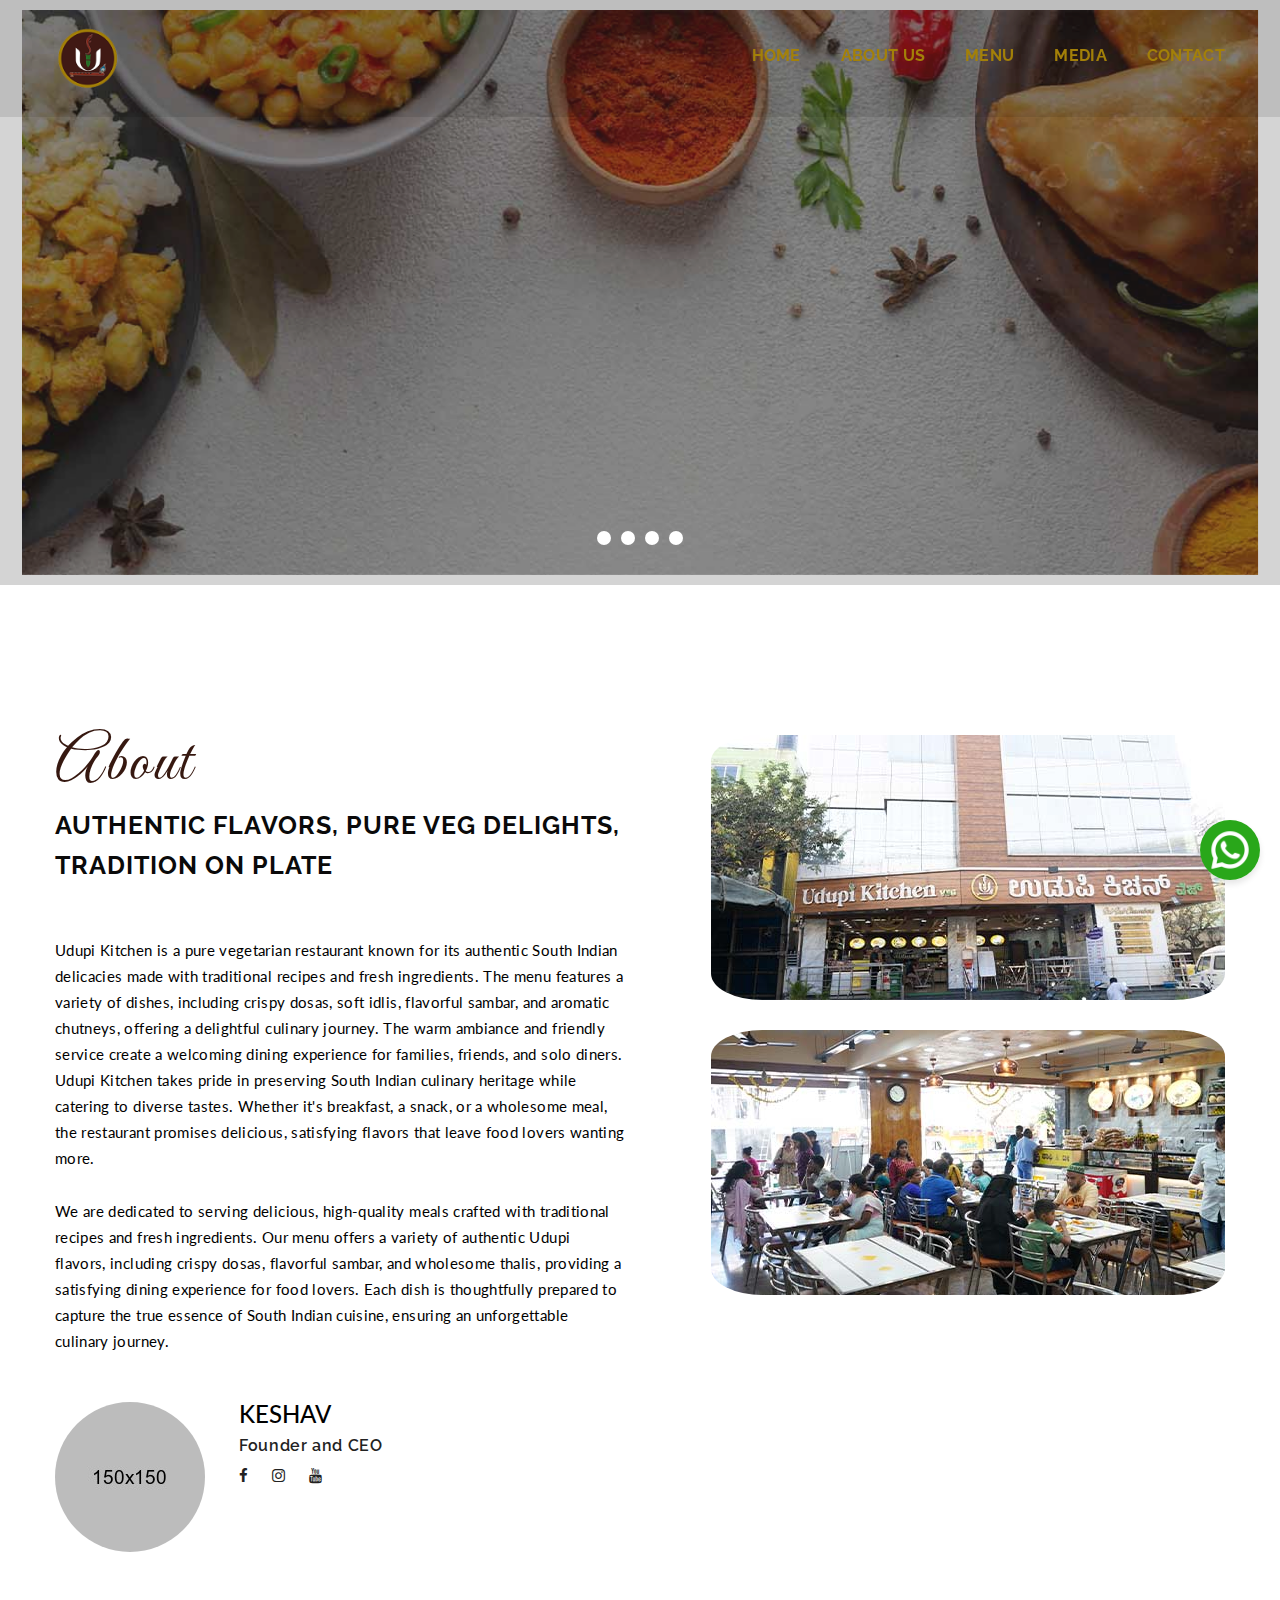
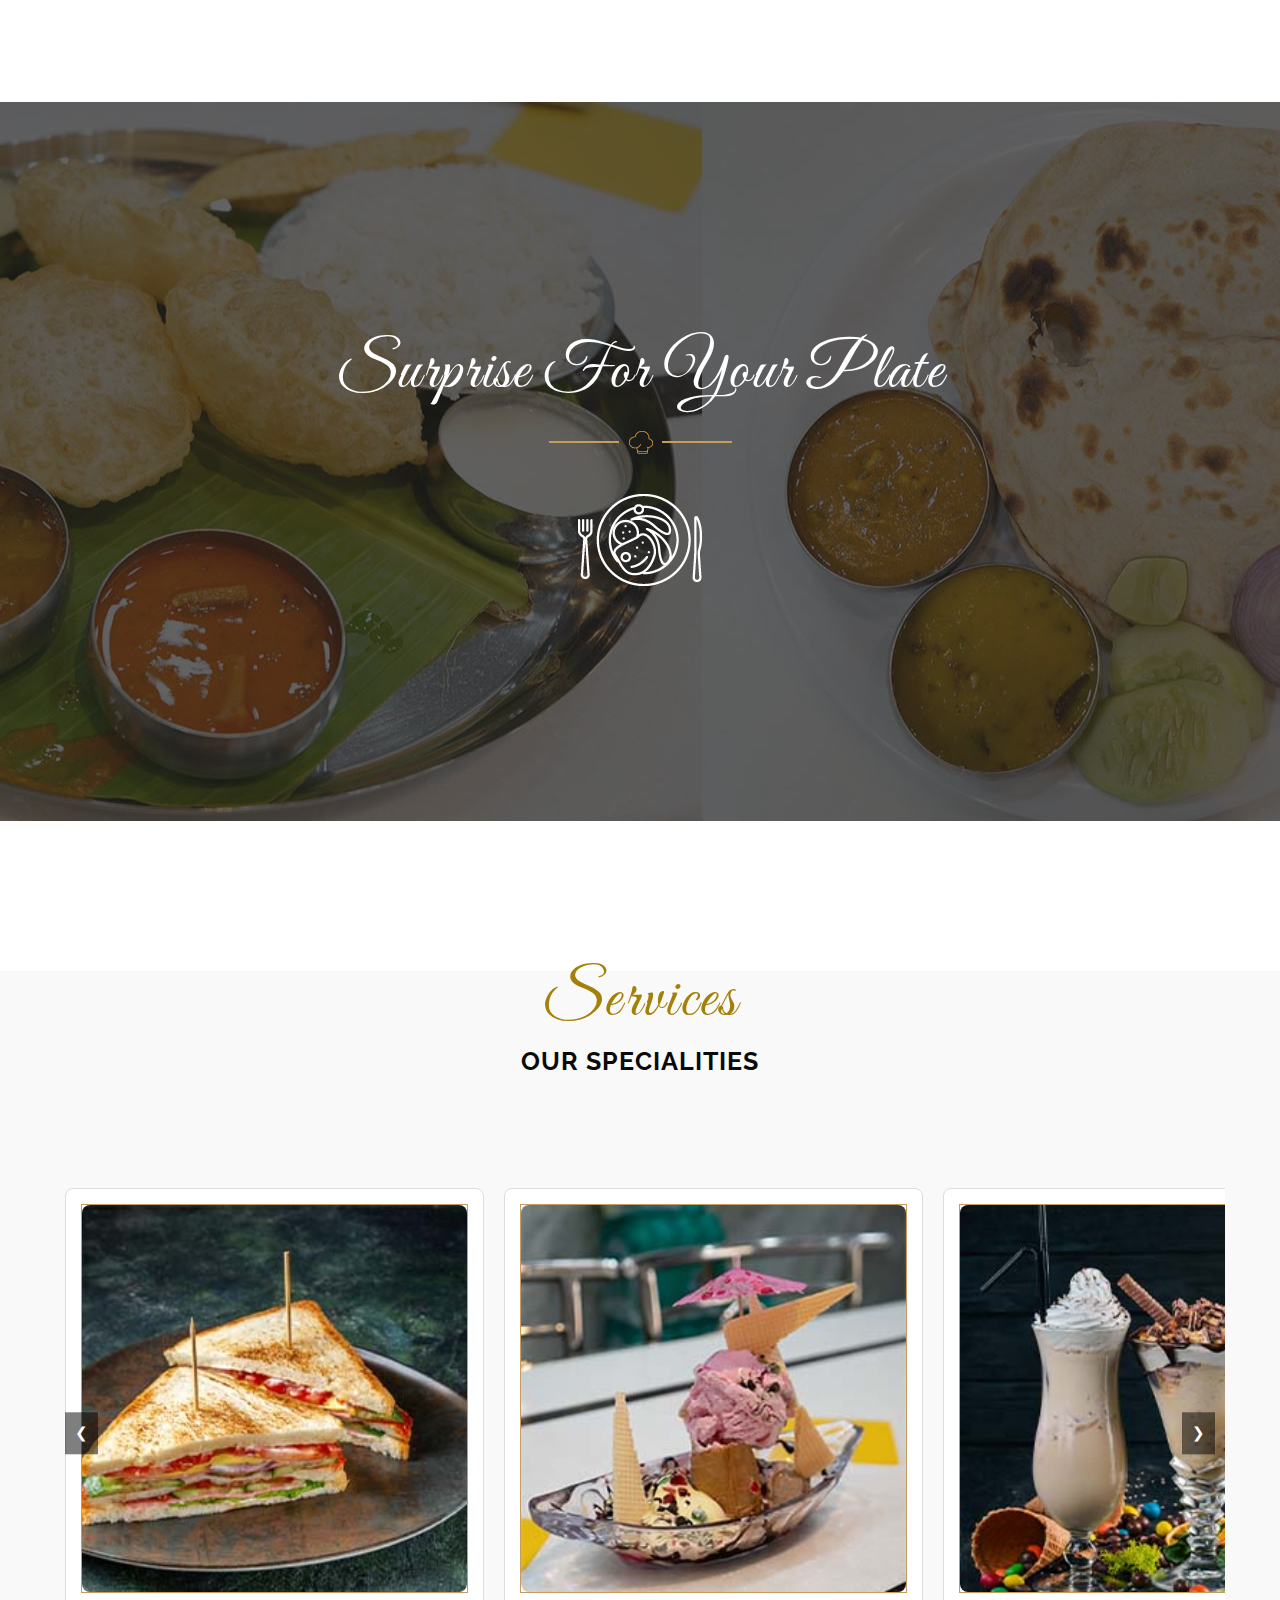
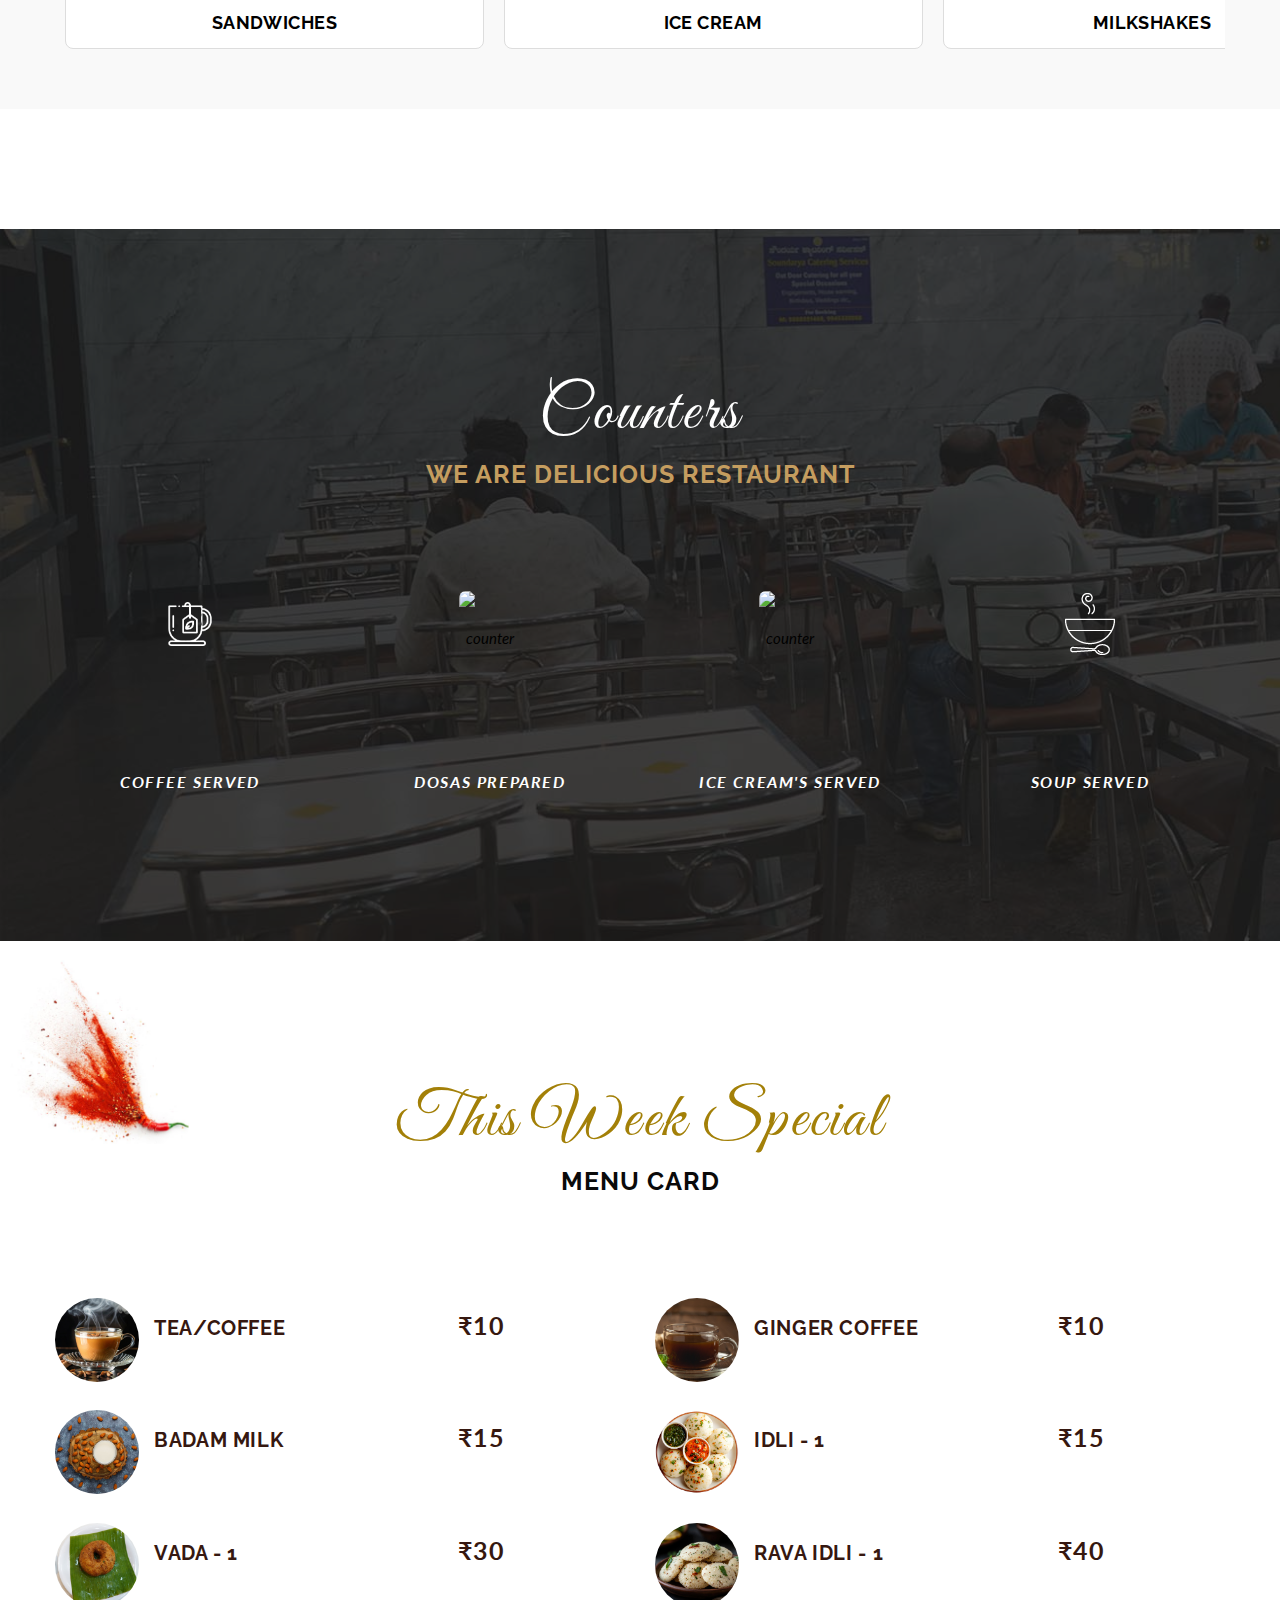
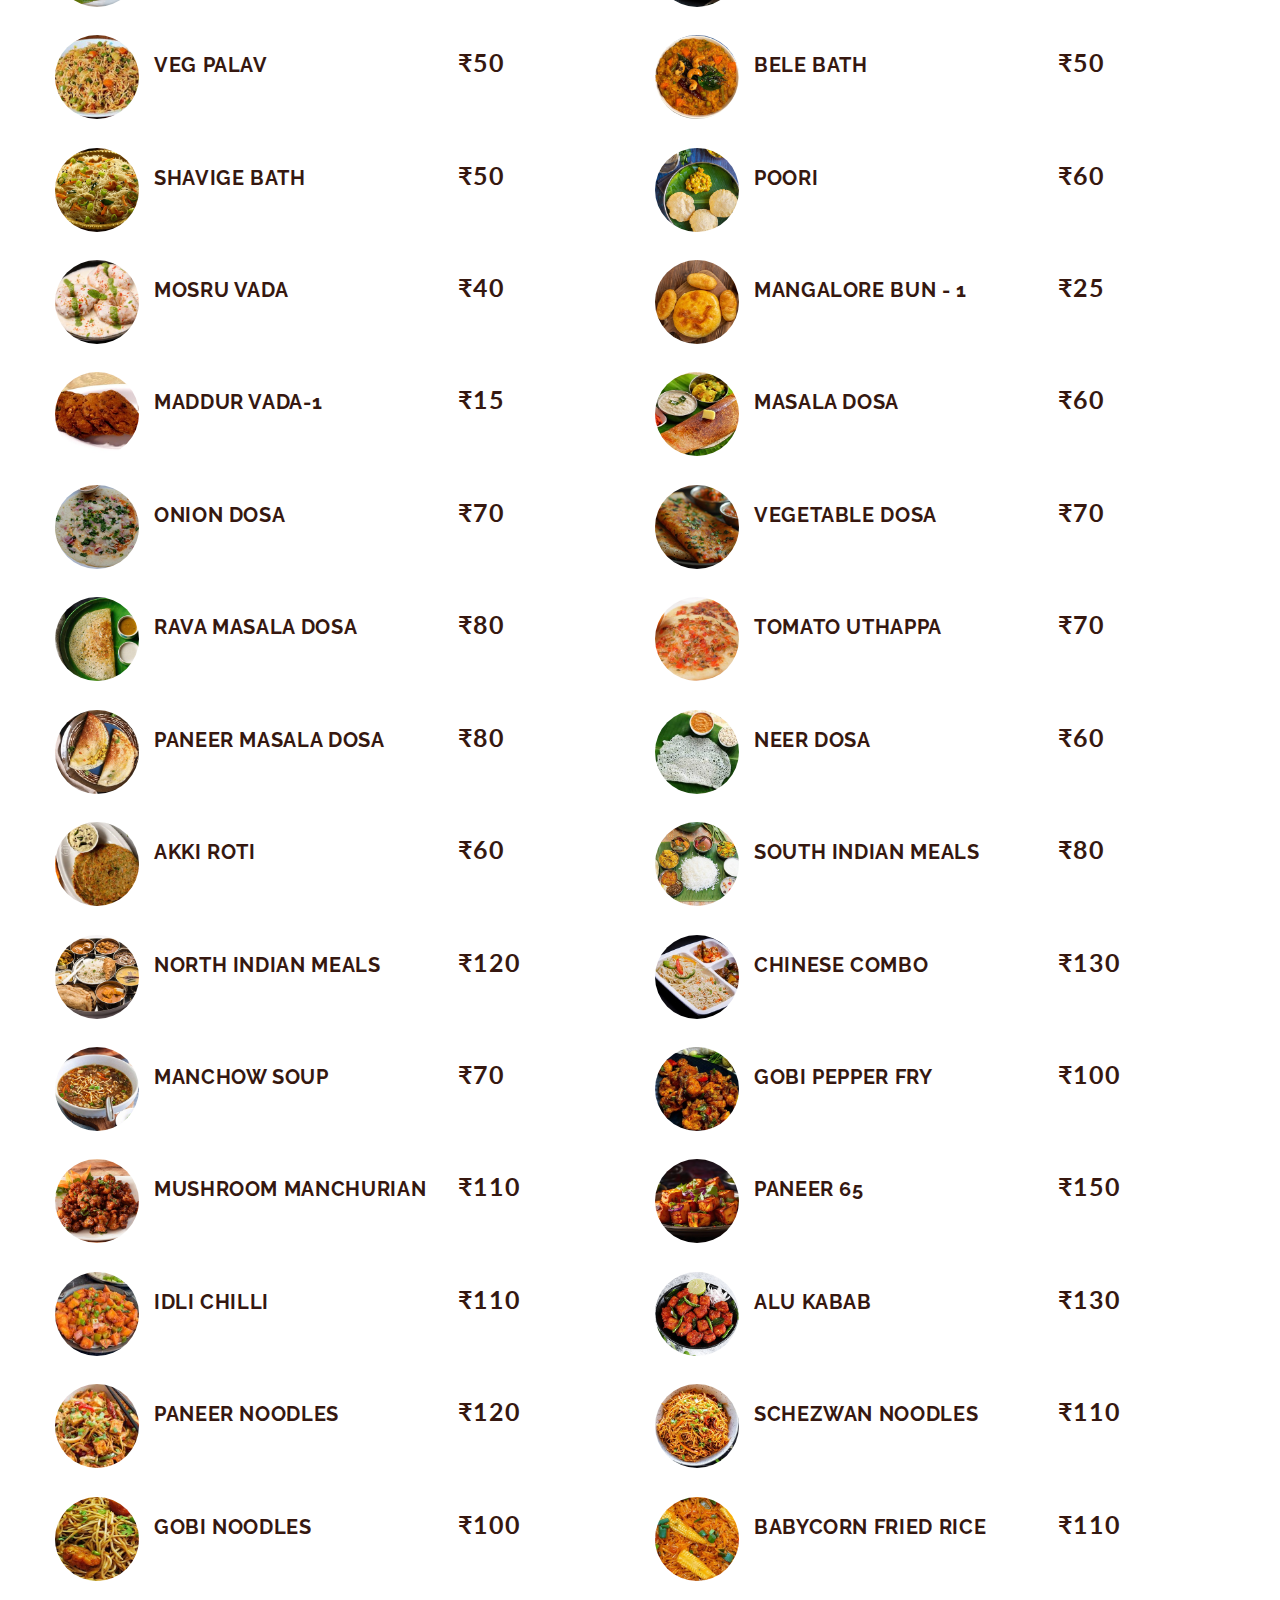
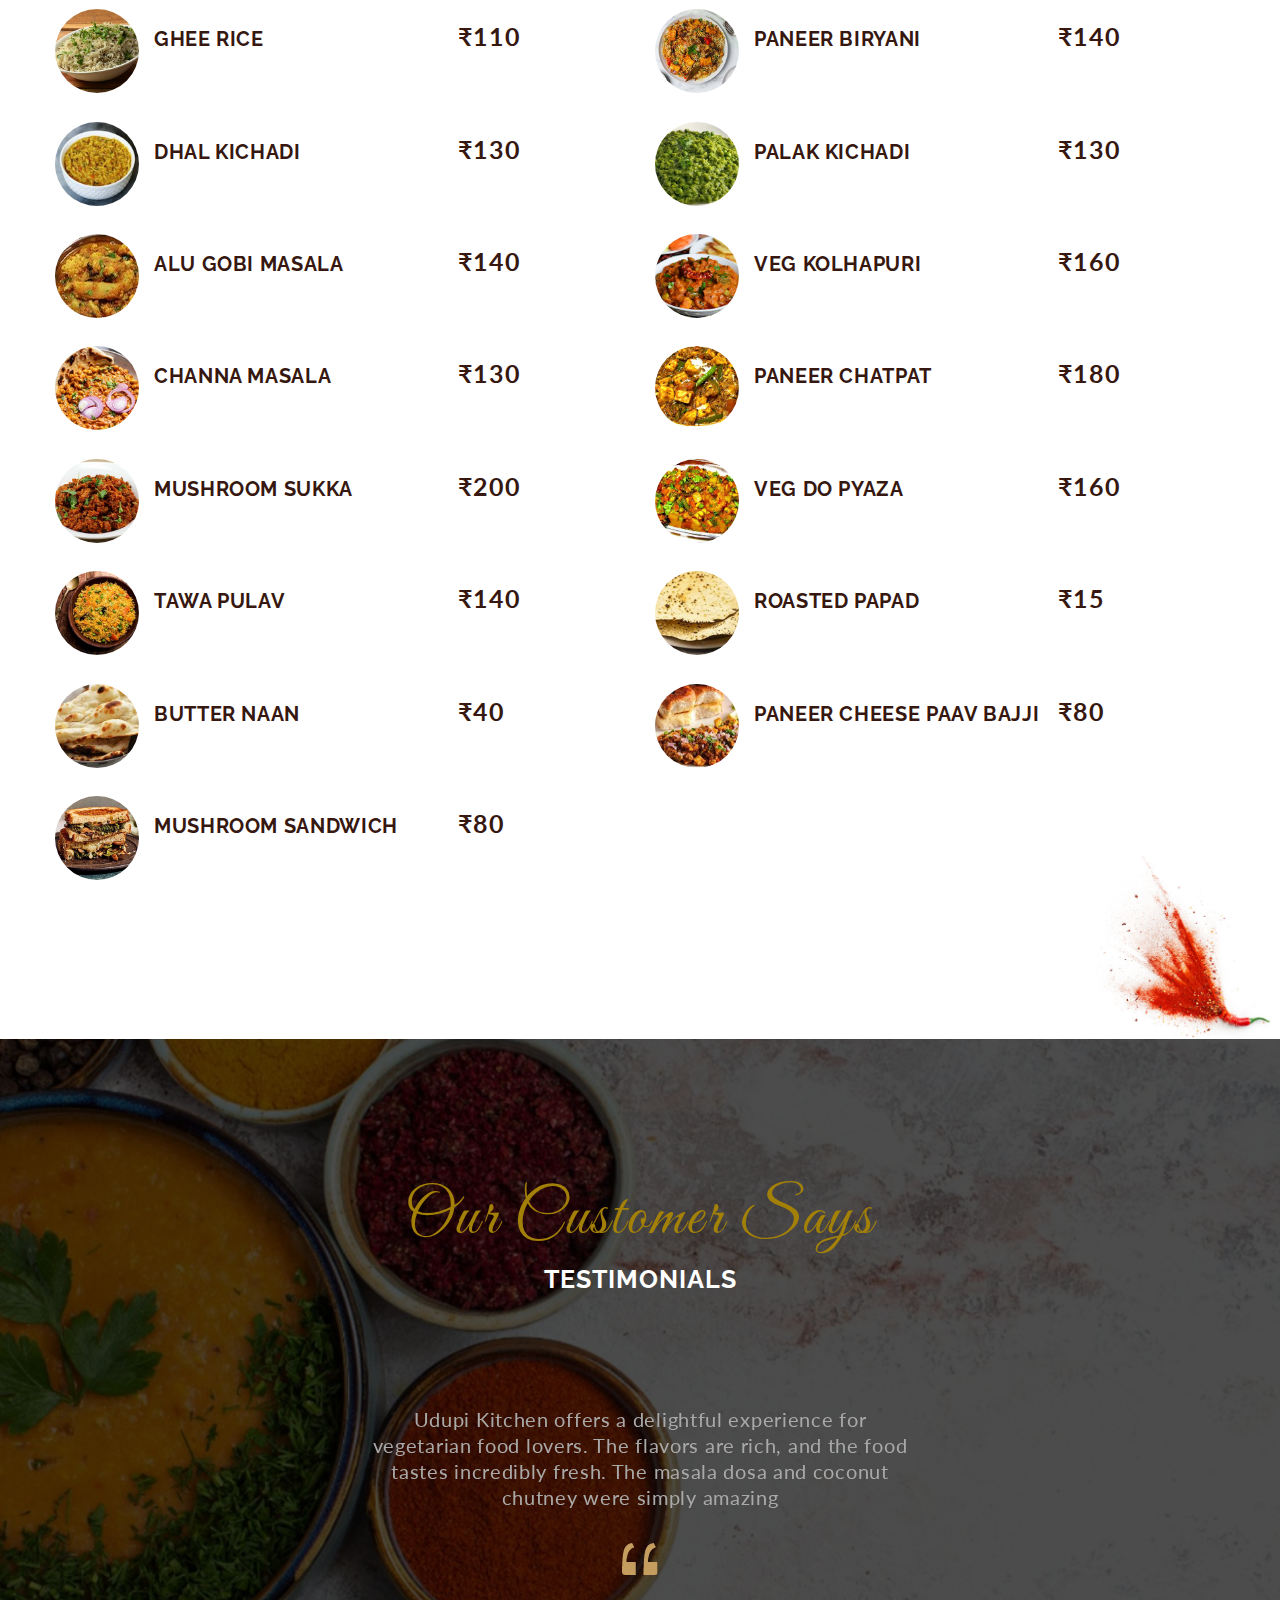
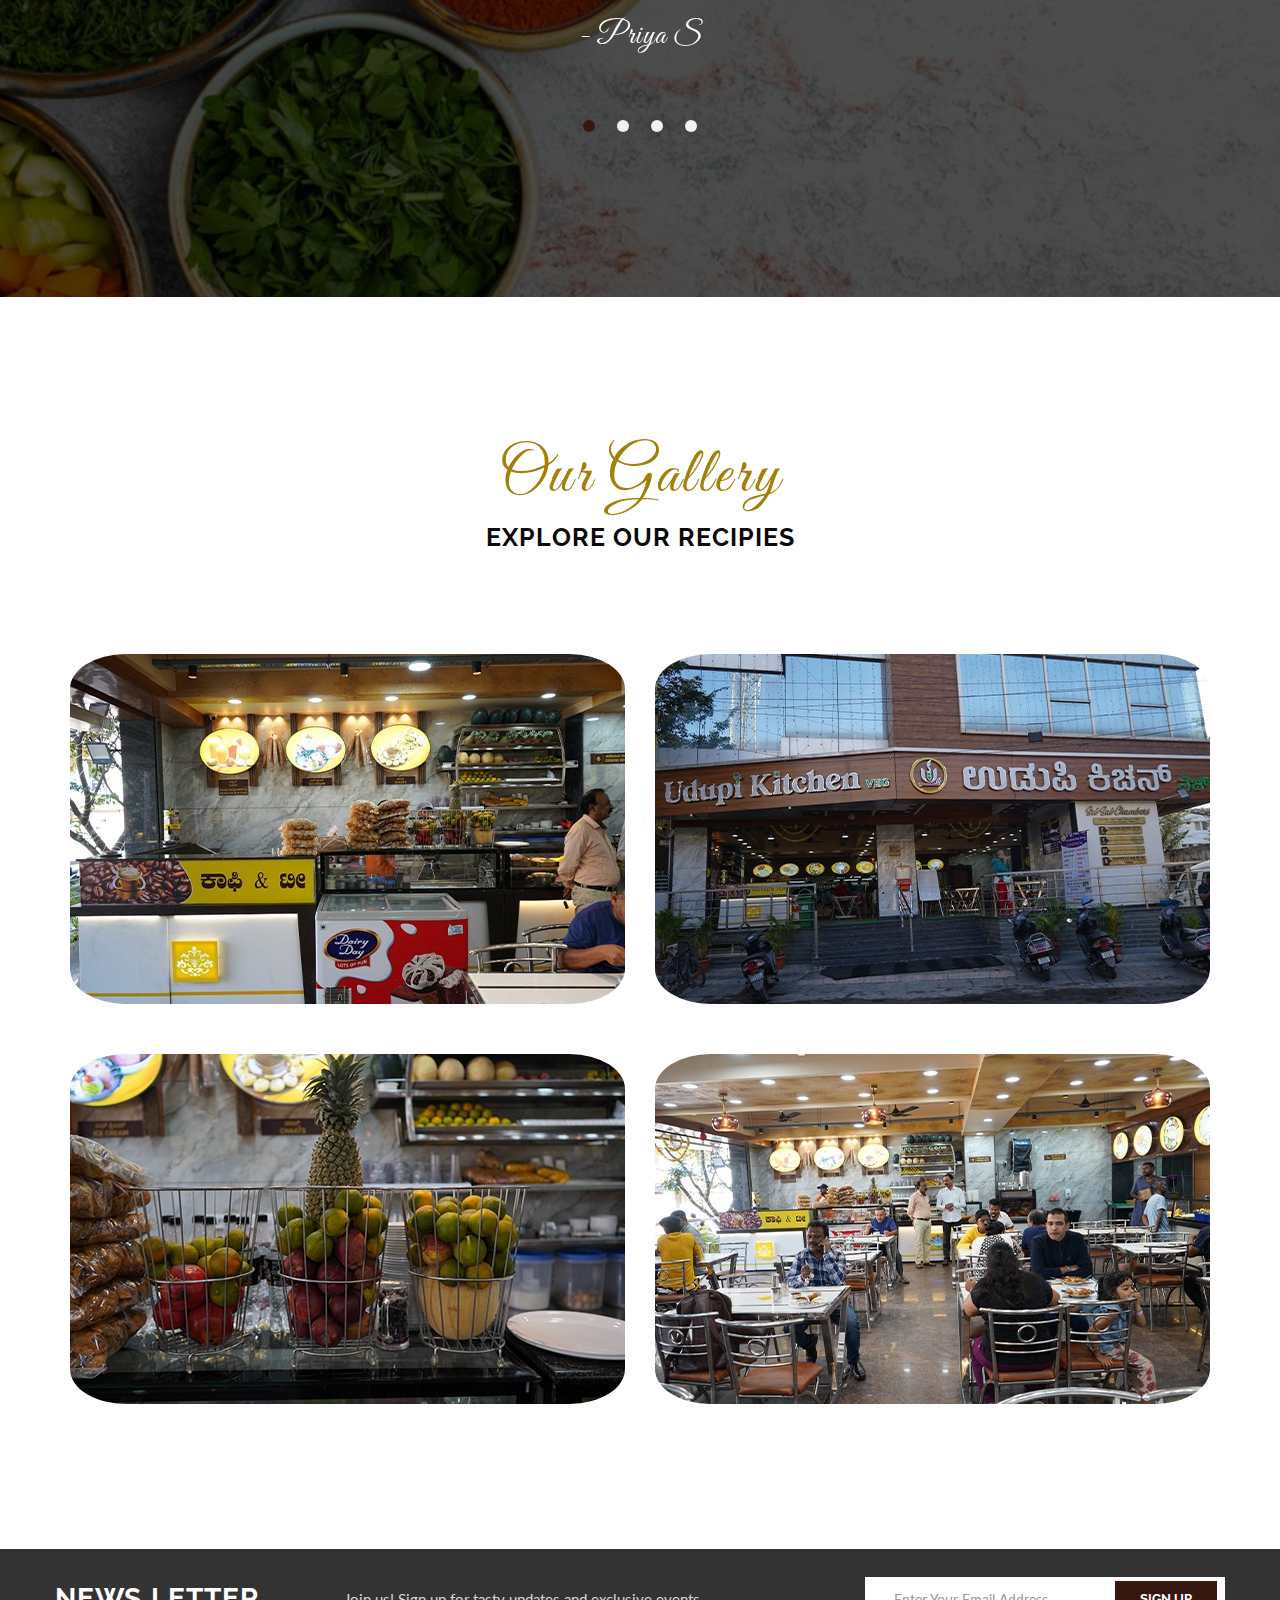
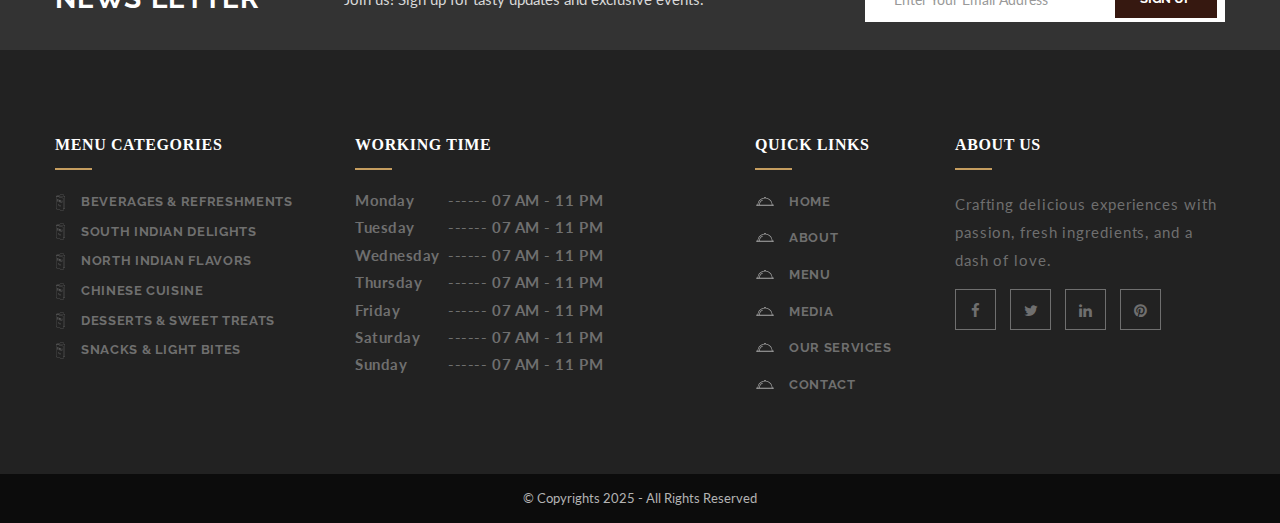
==== index.html @ 79a5b09d "uhhhjhh" ====
<!DOCTYPE html>
<html lang="en" class="">

<head>
	<meta charset="utf-8">
	<meta http-equiv="X-UA-Compatible" content="IE=edge">
	<meta name="viewport" content="width=device-width, initial-scale=1">
	<meta name="description" content="">
	<meta name="author" content="">
	<title>Home - Udupi Kitchen Veg</title>

	<!-- Standard Favicon -->
	<link rel="icon" type="image/x-icon" href="assets/images/faviconlogo.ico" />

	<!-- For iPhone 4 Retina display: -->
	<link rel="apple-touch-icon-precomposed" href="assets/images//apple-touch-icon-114x114-precomposed.png">

	<!-- For iPad: -->
	<link rel="apple-touch-icon-precomposed" href="assets/images//apple-touch-icon-72x72-precomposed.png">

	<!-- For iPhone: -->
	<link rel="apple-touch-icon-precomposed" href="assets/images//apple-touch-icon-57x57-precomposed.png">

	<!-- Library - Google Font Familys -->
	<link
		href="https://fonts.googleapis.com/css?family=Raleway:100,100i,200,200i,300,300i,400,400i,500,500i,600,600i,700,700i,800,800i,900,900i"
		rel="stylesheet">
	<link href="https://fonts.googleapis.com/css?family=Lato:100,100i,300,300i,400,400i,700,700i,900,900i"
		rel="stylesheet">
	<link href="https://fonts.googleapis.com/css?family=Great+Vibes" rel="stylesheet">

	<link rel="stylesheet" type="text/css" href="assets/revolution/css/settings.css">
	<link rel="stylesheet" type="text/css" href="assets/revolution/fonts/font-awesome/css/font-awesome.css">
	<link rel="stylesheet" type="text/css" href="assets/revolution/fonts/font-awesome/css/font-awesome.min.css">

	<!-- RS5.0 Layers and Navigation Styles -->
	<link rel="stylesheet" type="text/css" href="assets/revolution/css/layers.css">
	<link rel="stylesheet" type="text/css" href="assets/revolution/css/navigation.css">

	<!-- Library -->
	<link href="assets/css/lib.css" rel="stylesheet">

	<!-- Custom - Common CSS -->
	<link href="assets/css/plugins.css" rel="stylesheet">
	<link href="assets/css/elements.css" rel="stylesheet">
	<link rel="stylesheet" type="text/css" href="style.css">

	<!-- [if lt IE 9]>
		<script src="js/html5/respond.min.js"></script>
    <![endif] -->

	<style>
		.whatsapp-chat {
			position: fixed;
			bottom: 20px;
			right: 20px;
			z-index: 1000;
		}

		.whatsapp-chat a img {
			width: 60px;
			height: 60px;
			border-radius: 50%;
			box-shadow: 0 4px 6px rgba(0, 0, 0, 0.1);
			transition: transform 0.3s;
		}

		.whatsapp-chat a img:hover {
			transform: scale(1.1);
		}
	</style>

</head>

<body data-offset="200" data-spy="scroll" data-target=".ownavigation">
	<div class="main-container">

		<!-- Header Section -->
		<header class="header_s header_s1">
			<!-- SidePanel -->
			<div id="slidepanel">

			</div><!-- SidePanel /- -->

			<!-- Ownavigation -->
			<nav class="navbar ownavigation">
				<!-- Container -->
				<div class="container">
					<div class="navbar-header">
						<button type="button" class="navbar-toggle collapsed" data-toggle="collapse"
							data-target="#navbar" aria-expanded="false" aria-controls="navbar">
							<span class="sr-only">Toggle navigation</span>
							<span class="icon-bar"></span>
							<span class="icon-bar"></span>
							<span class="icon-bar"></span>
						</button>
						<a class="navbar-brand" href="index.html"><img src="assets/images/udupi logo.png"
								alt="logo"></a>
					</div>
					<div id="navbar" class="navbar-collapse collapse">
						<ul class="nav navbar-nav navbar-right">
							<li class="dropdown active">
								<a href="index.html" class="dropdown-toggle" role="button" aria-haspopup="true"
									aria-expanded="false">HOME</a>
								<!-- <i class="ddl-switch fa fa-angle-down"></i> -->
							</li>
							<li><a href="about.html" class="dropdown-toggle" role="button" aria-haspopup="true"
									aria-expanded="false" title="About">ABOUT US</a>
							</li>
							<li><a href="menu.html" title="EVENTS">MENU</a></li>
							<!-- <li class="dropdown">
								<a href="#" class="dropdown-toggle" title="Pages" role="button" aria-haspopup="true" aria-expanded="false"><MENU></MENU></a>
								<i class="ddl-switch fa fa-angle-down"></i>
								<ul class="dropdown-menu">
									<li><a href="menu.html" title="Menu">Menu</a></li>
									<li><a href="reservation.html" title="Reservation">reservation</a></li>
									<li><a href="gallery.html" title="Gallery">Gallery</a></li>	
									<li><a href="404.html" title="404">404</a></li>									
								</ul>
							</li> -->
							<li class="dropdown">
								<a href="media.html" class="dropdown-toggle" title="Blog" role="button"
									aria-haspopup="true" aria-expanded="false">MEDIA</a>
								<!-- <i class="ddl-switch fa fa-angle-down"></i> -->
								<!-- <ul class="dropdown-menu">
									<li><a href="media.html">Blog</a></li>
									<li><a href="blog-single.html">Blog Post</a></li>
								</ul> -->
							</li>

							<!-- <li><a href="services.html" title="OUR SERVICES">OUR SERVICES</a></li> -->

							<li class="dropdown">
								<a href="contactus.html" class="dropdown-toggle" title="Contact" role="button"
									aria-haspopup="true" aria-expanded="false">CONTACT</a>
								<!-- <i class="ddl-switch fa fa-angle-down"></i> -->
								<!-- <ul class="dropdown-menu">
									<li><a href="contactus.html">Contact 1</a></li>
									<li><a href="contactus2.html">Contact 2</a></li>
								</ul> -->
							</li>
						</ul>
					</div>
					<div id="loginpanel" class="desktop-hide">
						<div class="right" id="toggle">
							<a id="slideit" href="#slidepanel"><i class="fo-icons fa fa-inbox"></i></a>
							<a id="closeit" href="#slidepanel"><i class="fo-icons fa fa-close"></i></a>
						</div>
					</div>
				</div><!-- Container /- -->
			</nav><!-- Ownavigation /- -->
		</header><!-- Header Section /- -->


		<main class="site-main">

			<!-- Slider Section 1 -->
			<div id="home-revslider" class="slider-section slider-section2 container-fluid no-padding">
				<!-- START REVOLUTION SLIDER 5.0 -->
				<div class="rev_slider_wrapper">
					<div id="home-slider2" class="rev_slider" data-version="5.3">
						<ul>
							<li>
								<img src="assets/images/banner1.jpg" alt="slider" data-bgposition="center center"
									data-bgfit="cover" data-bgrepeat="no-repeat" data-bgparallax="10"
									class="rev-slidebg" data-no-retina>
								<div class="tp-caption tp-shape tp-shapewrapper" id="slide-1-layer-0"
									data-x="['center','center','center','center']"
									data-y="['middle','middle','middle','middle']" data-basealign="slide"
									data-height="full" data-hoffset="['0','0','0','0']" data-responsive="off"
									data-responsive_offset="off" data-start="0" data-transform_idle="o:1;"
									data-transform_in="opacity:0;s:2000;e:Power2.easeInOut;"
									data-transform_out="opacity:0;s:500;s:500;" data-voffset="['0','0','0','0']"
									data-whitespace="nowrap" data-width="full"
									style="z-index: 5;background-color:rgba(0, 0, 0, 0.6);">
								</div>
								<div class="tp-caption tp-resizeme horse-img" id="slide-1-layer-1"
									data-x="['center','center','center','center']" data-hoffset="['0','0','0','0']"
									data-y="['top','top','top','top']" data-voffset="['209','130','100','60']"
									data-width="none" data-height="none" data-whitespace="nowrap"
									data-transform_idle="o:1;" data-transform_in="x:right;s:1500;e:Power3.easeOut;"
									data-transform_out="opacity:0;s:1500;e:Power4.easeIn;s:1500;e:Power4.easeIn;"
									data-start="900" data-responsive_offset="on" style="z-index: 7;"><img
										src="assets/images/udupi logo.png" alt="" width="171" height="92"
										data-ww="['171px','171px','171px','130px']"
										data-hh="['92px','92px','92px','70px']" data-no-retina>
								</div>
								<div class="tp-caption NotGeneric-Title tp-resizeme rs-parallaxlevel-0"
									id="slide-1-layer-2" data-x="['center','center','center','center']"
									data-hoffset="['0','0','0','0']" data-y="['top','top','top','top']"
									data-voffset="['328','240','200','120']" data-fontsize="['65','36','30','26']"
									data-lineheight="['60','32','60','60']" data-width="none" data-height="none"
									data-transform_idle="o:1;"
									data-transform_in="x:[-105%];s:1000;e:Power4.slideInRight;"
									data-transform_out="y:[100%];s:1000;s:1000;e:Power2.slideInRight;"
									data-mask_in="x:0px;y:0px;s:inherit;e:inherit;"
									data-mask_out="x:inherit;y:inherit;s:inherit;e:inherit;" data-start="1000"
									data-splitin="none" data-splitout="none" data-responsive_offset="on"
									data-elementdelay="0.05"
									style="z-index: 5; text-align: center; letter-spacing: 2.4px; color:#A38008; font-weight: 400; font-family: 'Great Vibes', cursive;">
									Welcome to our Udupi Kitchen
								</div>
								<div class="tp-caption NotGeneric-Title tp-resizeme rs-parallaxlevel-0"
									id="slide-1-layer-3" data-x="['center','center','center','center']"
									data-hoffset="['0','0','0','0']" data-y="['top','top','top','top']"
									data-voffset="['410','280','270','170']" data-fontsize="['45','28','22','18']"
									data-lineheight="['60','32','30','28']" data-width="none" data-height="none"
									data-transform_idle="o:1;" data-transform_in="x:[105%];s:1000;e:Power4.slideInLeft;"
									data-transform_out="y:[100%];s:1000;s:1000;e:Power2.slideInLeft;"
									data-mask_in="x:0px;y:0px;s:inherit;e:inherit;"
									data-mask_out="x:inherit;y:inherit;s:inherit;e:inherit;" data-start="1000"
									data-splitin="none" data-splitout="none" data-responsive_offset="on"
									data-elementdelay="0.05" data-textAlign="['center','center','center','center']"
									style="z-index: 5; font-weight: 700; font-family: 'Raleway', sans-serif; letter-spacing: 1.8px; color:#ffffff;">
									A JOURNEY THROUGH AUTHENTIC <br> SOUTH INDIAN FLAVORS!
								</div>
								<div class="tp-caption NotGeneric-Title tp-resizeme rs-parallaxlevel-0"
									id="slide-1-layer-4" data-x="['center','center','center','center']"
									data-hoffset="['0','0','0','0']" data-y="['top','top','top','top']"
									data-voffset="['548','370','330','230']" data-fontsize="['20','20','18','14']"
									data-lineheight="['26','26','26','22']" data-width="['809','809','668','420']"
									data-height="none" data-whitespace="normal" data-transform_idle="o:1;"
									data-transform_in="x:[105%];s:1000;e:Power4.slideInLeft;"
									data-transform_out="y:[100%];s:1000;s:1000;e:Power2.slideInLeft;"
									data-mask_in="x:0px;y:0px;s:inherit;e:inherit;"
									data-mask_out="x:inherit;y:inherit;s:inherit;e:inherit;" data-start="1000"
									data-splitin="none" data-splitout="none" data-responsive_offset="on"
									data-elementdelay="0.05" data-textAlign="['center','center','center','center']"
									style="z-index: 5; white-space: normal; font-weight: 400; font-family: 'Lato', sans-serif; letter-spacing: 0.8px; color:#bbbbbb;">
									Step into a world of tradition, where every bite brings you the true essence of
									Udupi cuisine. <br> Freshly made, purely vegetarian, and bursting with flavor – just
									the way it should be!
								</div>
							</li>

							<li>
								<img src="assets/images/banner2.jpg" alt="slider" data-bgposition="center center"
									data-bgfit="cover" data-bgrepeat="no-repeat" data-bgparallax="10"
									class="rev-slidebg" data-no-retina>
								<div class="tp-caption tp-shape tp-shapewrapper" id="slide-2-layer-0"
									data-x="['center','center','center','center']"
									data-y="['middle','middle','middle','middle']" data-basealign="slide"
									data-height="full" data-hoffset="['0','0','0','0']" data-responsive="off"
									data-responsive_offset="off" data-start="0" data-transform_idle="o:1;"
									data-transform_in="opacity:0;s:2000;e:Power2.easeInOut;"
									data-transform_out="opacity:0;s:500;s:500;" data-voffset="['0','0','0','0']"
									data-whitespace="nowrap" data-width="full"
									style="z-index: 5;background-color:rgba(0, 0, 0, 0.6);">
								</div>
								<div class="tp-caption tp-resizeme horse-img" id="slide-2-layer-1"
									data-x="['center','center','center','center']" data-hoffset="['0','0','0','0']"
									data-y="['top','top','top','top']" data-voffset="['209','130','100','60']"
									data-width="none" data-height="none" data-whitespace="nowrap"
									data-transform_idle="o:1;" data-transform_in="x:right;s:1500;e:Power3.easeOut;"
									data-transform_out="opacity:0;s:1500;e:Power4.easeIn;s:1500;e:Power4.easeIn;"
									data-start="900" data-responsive_offset="on" style="z-index: 7;"><img
										src="assets/images/udupi logo.png" alt="" width="171" height="92"
										data-ww="['171px','171px','171px','130px']"
										data-hh="['92px','92px','92px','70px']" data-no-retina>
								</div>
								<div class="tp-caption NotGeneric-Title tp-resizeme rs-parallaxlevel-0"
									id="slide-2-layer-2" data-x="['center','center','center','center']"
									data-hoffset="['0','0','0','0']" data-y="['top','top','top','top']"
									data-voffset="['328','240','200','120']" data-fontsize="['65','36','30','26']"
									data-lineheight="['60','32','60','60']" data-width="none" data-height="none"
									data-transform_idle="o:1;"
									data-transform_in="x:[-105%];s:1000;e:Power4.slideInRight;"
									data-transform_out="y:[100%];s:1000;s:1000;e:Power2.slideInRight;"
									data-mask_in="x:0px;y:0px;s:inherit;e:inherit;"
									data-mask_out="x:inherit;y:inherit;s:inherit;e:inherit;" data-start="1000"
									data-splitin="none" data-splitout="none" data-responsive_offset="on"
									data-elementdelay="0.05" data-textAlign="['center','center','center','center']"
									style="z-index: 5; letter-spacing: 2.4px; color:#A38008; font-weight: 400; font-family: 'Great Vibes', cursive;">
									Welcome to our Udupi Kitchen
								</div>
								<div class="tp-caption NotGeneric-Title tp-resizeme rs-parallaxlevel-0"
									id="slide-2-layer-3" data-x="['center','center','center','center']"
									data-hoffset="['0','0','0','0']" data-y="['top','top','top','top']"
									data-voffset="['410','280','270','170']" data-fontsize="['45','28','22','18']"
									data-lineheight="['60','32','30','28']" data-width="none" data-height="none"
									data-transform_idle="o:1;" data-transform_in="x:[105%];s:1000;e:Power4.slideInLeft;"
									data-transform_out="y:[100%];s:1000;s:1000;e:Power2.slideInLeft;"
									data-mask_in="x:0px;y:0px;s:inherit;e:inherit;"
									data-mask_out="x:inherit;y:inherit;s:inherit;e:inherit;" data-start="1000"
									data-splitin="none" data-splitout="none" data-responsive_offset="on"
									data-elementdelay="0.05" data-textAlign="['center','center','center','center']"
									style="z-index: 5; font-weight: 700; font-family: 'Raleway', sans-serif; letter-spacing: 1.8px; color:#ffffff;">
									WHOLESOME, AUTHENTIC & 100% PURE!
								</div>
								<div class="tp-caption NotGeneric-Title tp-resizeme rs-parallaxlevel-0"
									id="slide-2-layer-4" data-x="['center','center','center','center']"
									data-hoffset="['0','0','0','0']" data-y="['top','top','top','top']"
									data-voffset="['548','370','330','230']" data-fontsize="['20','20','18','14']"
									data-lineheight="['26','26','26','22']" data-width="['809','809','668','420']"
									data-height="none" data-whitespace="normal" data-transform_idle="o:1;"
									data-transform_in="x:[105%];s:1000;e:Power4.slideInLeft;"
									data-transform_out="y:[100%];s:1000;s:1000;e:Power2.slideInLeft;"
									data-mask_in="x:0px;y:0px;s:inherit;e:inherit;"
									data-mask_out="x:inherit;y:inherit;s:inherit;e:inherit;" data-start="1000"
									data-splitin="none" data-splitout="none" data-responsive_offset="on"
									data-elementdelay="0.05" data-textAlign="['center','center','center','center']"
									style="z-index: 5; white-space: normal; font-weight: 400; font-family: 'Lato', sans-serif; letter-spacing: 0.8px; color:#bbbbbb;">
									Savor the richness of Udupi’s time-honored recipes. From crispy dosas to piping hot
									idlis, from aromatic sambars to delightful chutneys <br>experience vegetarian food
									at its finest!
								</div>
							</li>

							<li>
								<img src="assets/images/banner5.jpg" alt="slider" data-bgposition="center center"
									data-bgfit="cover" data-bgrepeat="no-repeat" data-bgparallax="10"
									class="rev-slidebg" data-no-retina>
								<div class="tp-caption tp-shape tp-shapewrapper" id="slide-3-layer-0"
									data-x="['center','center','center','center']"
									data-y="['middle','middle','middle','middle']" data-basealign="slide"
									data-height="full" data-hoffset="['0','0','0','0']" data-responsive="off"
									data-responsive_offset="off" data-start="0" data-transform_idle="o:1;"
									data-transform_in="opacity:0;s:2000;e:Power2.easeInOut;"
									data-transform_out="opacity:0;s:500;s:500;" data-voffset="['0','0','0','0']"
									data-whitespace="nowrap" data-width="full"
									style="z-index: 5;background-color:rgba(0, 0, 0, 0.6);">
								</div>
								<div class="tp-caption tp-resizeme horse-img" id="slide-3-layer-1"
									data-x="['center','center','center','center']" data-hoffset="['0','0','0','0']"
									data-y="['top','top','top','top']" data-voffset="['209','130','100','60']"
									data-width="none" data-height="none" data-whitespace="nowrap"
									data-transform_idle="o:1;" data-transform_in="x:right;s:1500;e:Power3.easeOut;"
									data-transform_out="opacity:0;s:1500;e:Power4.easeIn;s:1500;e:Power4.easeIn;"
									data-start="900" data-responsive_offset="on" style="z-index: 7;"><img
										src="assets/images/udupi logo.png" alt="" width="171" height="92"
										data-ww="['171px','171px','171px','130px']"
										data-hh="['92px','92px','92px','70px']" data-no-retina>
								</div>
								<div class="tp-caption NotGeneric-Title tp-resizeme rs-parallaxlevel-0"
									id="slide-3-layer-2" data-x="['center','center','center','center']"
									data-hoffset="['0','0','0','0']" data-y="['top','top','top','top']"
									data-voffset="['328','240','200','120']" data-fontsize="['65','36','30','26']"
									data-lineheight="['60','32','60','60']" data-width="none" data-height="none"
									data-transform_idle="o:1;"
									data-transform_in="x:[-105%];s:1000;e:Power4.slideInRight;"
									data-transform_out="y:[100%];s:1000;s:1000;e:Power2.slideInRight;"
									data-mask_in="x:0px;y:0px;s:inherit;e:inherit;"
									data-mask_out="x:inherit;y:inherit;s:inherit;e:inherit;" data-start="1000"
									data-splitin="none" data-splitout="none" data-responsive_offset="on"
									data-elementdelay="0.05" data-textAlign="['center','center','center','center']"
									style="z-index: 5; letter-spacing: 2.4px; color:#A38008; font-weight: 400; font-family: 'Great Vibes', cursive;">
									Welcome to our Udupi Kitchen
								</div>
								<div class="tp-caption NotGeneric-Title tp-resizeme rs-parallaxlevel-0"
									id="slide-3-layer-3" data-x="['center','center','center','center']"
									data-hoffset="['0','0','0','0']" data-y="['top','top','top','top']"
									data-voffset="['410','280','270','170']" data-fontsize="['45','28','22','18']"
									data-lineheight="['60','32','30','28']" data-width="none" data-height="none"
									data-transform_idle="o:1;" data-transform_in="x:[105%];s:1000;e:Power4.slideInLeft;"
									data-transform_out="y:[100%];s:1000;s:1000;e:Power2.slideInLeft;"
									data-mask_in="x:0px;y:0px;s:inherit;e:inherit;"
									data-mask_out="x:inherit;y:inherit;s:inherit;e:inherit;" data-start="1000"
									data-splitin="none" data-splitout="none" data-responsive_offset="on"
									data-elementdelay="0.05" data-textAlign="['center','center','center','center']"
									style="z-index: 5; font-weight: 700; font-family: 'Raleway', sans-serif; letter-spacing: 1.8px; color:#ffffff;">
									EVERY MEAL COOKED WITH LOVE <br> FRESH INGREDIENTS!
								</div>
								<div class="tp-caption NotGeneric-Title tp-resizeme rs-parallaxlevel-0"
									id="slide-3-layer-4" data-x="['center','center','center','center']"
									data-hoffset="['0','0','0','0']" data-y="['top','top','top','top']"
									data-voffset="['548','370','330','230']" data-fontsize="['20','20','18','14']"
									data-lineheight="['26','26','26','22']" data-width="['809','809','668','420']"
									data-height="none" data-whitespace="normal" data-transform_idle="o:1;"
									data-transform_in="x:[105%];s:1000;e:Power4.slideInLeft;"
									data-transform_out="y:[100%];s:1000;s:1000;e:Power2.slideInLeft;"
									data-mask_in="x:0px;y:0px;s:inherit;e:inherit;"
									data-mask_out="x:inherit;y:inherit;s:inherit;e:inherit;" data-start="1000"
									data-splitin="none" data-splitout="none" data-responsive_offset="on"
									data-elementdelay="0.05" data-textAlign="['center','center','center','center']"
									style="z-index: 5; white-space: normal; font-weight: 400; font-family: 'Lato', sans-serif; letter-spacing: 0.8px; color:#bbbbbb;">
									We bring you the comfort of home-cooked meals with the perfect blend of taste and
									tradition. Freshly prepared, hygienically cooked, <BR> and served with warmth –
									because you deserve the best!
								</div>
							</li>

							<li>
								<img src="assets/images/banner4.jpg" alt="slider" data-bgposition="center center"
									data-bgfit="cover" data-bgrepeat="no-repeat" data-bgparallax="10"
									class="rev-slidebg" data-no-retina>
								<div class="tp-caption tp-shape tp-shapewrapper" id="slide-4-layer-0"
									data-x="['center','center','center','center']"
									data-y="['middle','middle','middle','middle']" data-basealign="slide"
									data-height="full" data-hoffset="['0','0','0','0']" data-responsive="off"
									data-responsive_offset="off" data-start="0" data-transform_idle="o:1;"
									data-transform_in="opacity:0;s:2000;e:Power2.easeInOut;"
									data-transform_out="opacity:0;s:500;s:500;" data-voffset="['0','0','0','0']"
									data-whitespace="nowrap" data-width="full"
									style="z-index: 5;background-color:rgba(0, 0, 0, 0.6);">
								</div>
								<div class="tp-caption tp-resizeme horse-img" id="slide-4-layer-1"
									data-x="['center','center','center','center']" data-hoffset="['0','0','0','0']"
									data-y="['top','top','top','top']" data-voffset="['209','130','100','60']"
									data-width="none" data-height="none" data-whitespace="nowrap"
									data-transform_idle="o:1;" data-transform_in="x:right;s:1500;e:Power3.easeOut;"
									data-transform_out="opacity:0;s:1500;e:Power4.easeIn;s:1500;e:Power4.easeIn;"
									data-start="900" data-responsive_offset="on" style="z-index: 7;"><img
										src="assets/images/udupi logo.png" alt="" width="171" height="92"
										data-ww="['171px','171px','171px','130px']"
										data-hh="['92px','92px','92px','70px']" data-no-retina>
								</div>
								<div class="tp-caption NotGeneric-Title tp-resizeme rs-parallaxlevel-0"
									id="slide-4-layer-2" data-x="['center','center','center','center']"
									data-hoffset="['0','0','0','0']" data-y="['top','top','top','top']"
									data-voffset="['328','240','200','120']" data-fontsize="['65','36','30','26']"
									data-lineheight="['60','32','60','60']" data-width="none" data-height="none"
									data-transform_idle="o:1;"
									data-transform_in="x:[-105%];s:1000;e:Power4.slideInRight;"
									data-transform_out="y:[100%];s:1000;s:1000;e:Power2.slideInRight;"
									data-mask_in="x:0px;y:0px;s:inherit;e:inherit;"
									data-mask_out="x:inherit;y:inherit;s:inherit;e:inherit;" data-start="1000"
									data-splitin="none" data-splitout="none" data-responsive_offset="on"
									data-elementdelay="0.05" data-textAlign="['center','center','center','center']"
									style="z-index: 5; letter-spacing: 2.4px; color:#A38008; font-weight: 400; font-family: 'Great Vibes', cursive;">
									Welcome to our Udupi Kitchen
								</div>
								<div class="tp-caption NotGeneric-Title tp-resizeme rs-parallaxlevel-0"
									id="slide-4-layer-3" data-x="['center','center','center','center']"
									data-hoffset="['0','0','0','0']" data-y="['top','top','top','top']"
									data-voffset="['410','280','270','170']" data-fontsize="['45','28','22','18']"
									data-lineheight="['60','32','30','28']" data-width="none" data-height="none"
									data-transform_idle="o:1;" data-transform_in="x:[105%];s:1000;e:Power4.slideInLeft;"
									data-transform_out="y:[100%];s:1000;s:1000;e:Power2.slideInLeft;"
									data-mask_in="x:0px;y:0px;s:inherit;e:inherit;"
									data-mask_out="x:inherit;y:inherit;s:inherit;e:inherit;" data-start="1000"
									data-splitin="none" data-splitout="none" data-responsive_offset="on"
									data-elementdelay="0.05" data-textAlign="['center','center','center','center']"
									style="z-index: 5; font-weight: 700; font-family: 'Raleway', sans-serif; letter-spacing: 1.8px; color:#ffffff;">
									FROM OUR KITCHEN TO YOUR PLATE <br> A FEAST OF FLAVORS!
								</div>
								<div class="tp-caption NotGeneric-Title tp-resizeme rs-parallaxlevel-0"
									id="slide-4-layer-4" data-x="['center','center','center','center']"
									data-hoffset="['0','0','0','0']" data-y="['top','top','top','top']"
									data-voffset="['548','370','330','230']" data-fontsize="['20','20','18','14']"
									data-lineheight="['26','26','26','22']" data-width="['809','809','668','420']"
									data-height="none" data-whitespace="normal" data-transform_idle="o:1;"
									data-transform_in="x:[105%];s:1000;e:Power4.slideInLeft;"
									data-transform_out="y:[100%];s:1000;s:1000;e:Power2.slideInLeft;"
									data-mask_in="x:0px;y:0px;s:inherit;e:inherit;"
									data-mask_out="x:inherit;y:inherit;s:inherit;e:inherit;" data-start="1000"
									data-splitin="none" data-splitout="none" data-responsive_offset="on"
									data-elementdelay="0.05" data-textAlign="['center','center','center','center']"
									style="z-index: 5; white-space: normal; font-weight: 400; font-family: 'Lato', sans-serif; letter-spacing: 0.8px; color:#bbbbbb;">
									Indulge in a delightful spread of South Indian favorites. Whether it's a crispy
									masala dosa,<br> a soft fluffy idli, or a rich, flavorful sambar – every dish is a
									celebration of taste and heritage!
								</div>
							</li>
						</ul>
					</div>
				</div>
			</div>
			<!-- Slider Section 2 -->

			<div class="clearfix"></div>

			<!-- About Section -->
			<div class="container-fluid no-left-padding no-right-padding about-section">
				<!-- Container -->
				<div class="container">
					<!-- Row -->
					<div class="row">
						<div class="col-md-6 about-detail">
							<!-- Section Header -->
							<div class="section-header section-header2">
								<h3>About</h3>
								<h4>Authentic Flavors, Pure Veg Delights, Tradition on Plate </h4>
							</div><!-- Section Header /- -->
							<p>Udupi Kitchen is a pure vegetarian restaurant known for its authentic South Indian
								delicacies made with traditional recipes and fresh ingredients. The menu features a
								variety of dishes, including crispy dosas, soft idlis, flavorful sambar, and aromatic
								chutneys, offering a delightful culinary journey. The warm ambiance and friendly service
								create a welcoming dining experience for families, friends, and solo diners. Udupi
								Kitchen takes pride in preserving South Indian culinary heritage while catering to
								diverse tastes. Whether it's breakfast, a snack, or a wholesome meal, the restaurant
								promises delicious, satisfying flavors that leave food lovers wanting more.</p>
							<p>We are dedicated to serving delicious, high-quality meals crafted with traditional
								recipes and fresh ingredients. Our menu offers a variety of authentic Udupi flavors,
								including crispy dosas, flavorful sambar, and wholesome thalis, providing a satisfying
								dining experience for food lovers. Each dish is thoughtfully prepared to capture the
								true essence of South Indian cuisine, ensuring an unforgettable culinary journey. </p>
							<div class="chef-detail">
								<i><img src="assets/images/about-thumb.jpg" alt="About" /></i>
								<!-- <span><img src="assets/images/chef-sign.png" alt="Chef Sign" /></span> -->
								<div class="cnt">
									<h3>KESHAV</h3>
									<h4>Founder and CEO</h4>
									<ul>
										<li><a href="#" title="Facebook"><i class="fa fa-facebook"></i></a></li>
										<li><a href="#" title="Instagram"><i class="fa fa-instagram"></i></a></li>
										<li><a href="#" title="Youtube"><i class="fa fa-youtube"></i></a></li>
									</ul>
								</div>
							</div>
						</div>
						<div class="col-md-6 about-img-block no-padding">
							<div class="col-md-12 col-sm-6 col-xs-6"><img src="assets/images/about1.jpg" alt="About" />
							</div>
							<div class="col-md-12 col-sm-6 col-xs-6"><img src="assets/images/about 2.jpg" alt="About" />
							</div>
						</div>
					</div>
					<!-- Row /- -->
				</div>
				<!-- Container /- -->
			</div>
			<!-- About Section /- -->

			<div class="clearfix"></div>

			<!-- Surprise Section -->
			<div class="container-fluid no-left-padding no-right-padding surprise-section">
				<!-- Container -->
				<div class="container">
					<div class="surprise-content text-center">
						<h3>Surprise For Your Plate</h3>
						<a href="#"><img src="assets/images/surprise-icon.png" alt="Surprise" /></a>
					</div>
				</div><!-- Container /- -->
			</div><!-- Surprise Section /- -->

			<div class="clearfix"></div>

			<!-- Services Section -->
			<div class="container-fluid no-left-padding no-right-padding services-section">
				<div class="container">
					<div class="section-header text-center">
						<h3>Services</h3>
						<h4>OUR SPECIALITIES</h4>
					</div>

					<!-- Slider Container -->
					<div class="slider-container">
						<div class="slider-wrapper">
							<!-- Slide Items (Add up to 15 images here) -->
							<div class="slide">
								<div class="srv-box">
									<div class="img-box">
										<img src="assets/images/Artboard 7.jpg" alt="Sandwiches">
										<!-- <div class="srv-content">
											<span>ORDER NOW CALL <a href="tel: 9606997055">9606997055</a></span>
										</div> -->
									</div>
									<h4>Sandwiches</h4>
								</div>
							</div>

							<div class="slide">
								<div class="srv-box">
									<div class="img-box">
										<img src="assets/images/Artboard 8.jpg" alt="Pizza">
										<!-- <div class="srv-content">
											<span>ORDER NOW CALL <a href="tel: 9606997055">9606997055</a></span>
										</div> -->
									</div>
									<h4>Ice Cream</h4>
								</div>
							</div>

							<div class="slide">
								<div class="srv-box">
									<div class="img-box">
										<img src="assets/images/Artboard 9.jpg" alt="Pizza">
										<!-- <div class="srv-content">
											<span>ORDER NOW CALL <a href="tel: 9606997055">9606997055</a></span>
										</div> -->
									</div>
									<h4>Milkshakes</h4>
								</div>
							</div>

							<div class="slide">
								<div class="srv-box">
									<div class="img-box">
										<img src="assets/images/Artboard 10.jpg" alt="Pizza">
										<!-- <div class="srv-content">
											<span>ORDER NOW CALL <a href="tel: 9606997055">9606997055</a></span>
										</div> -->
									</div>
									<h4>Dosas</h4>
								</div>
							</div>

							<div class="slide">
								<div class="srv-box">
									<div class="img-box">
										<img src="assets/images/Artboard 3.jpg" alt="Pizza">
										<!-- <div class="srv-content">
											<span>ORDER NOW CALL <a href="tel: 9606997055">9606997055</a></span>
										</div> -->
									</div>
									<h4>Chinese Dish</h4>
								</div>
							</div>

							<div class="slide">
								<div class="srv-box">
									<div class="img-box">
										<img src="assets/images/Artboard 2.jpg" alt="Pizza">
										<!-- <div class="srv-content">
											<span>ORDER NOW CALL <a href="tel: 9606997055">9606997055</a></span>
										</div> -->
									</div>
									<h4>North Indian Cuisine</h4>
								</div>
							</div>

							<div class="slide">
								<div class="srv-box">
									<div class="img-box">
										<img src="assets/images/Artboard 1.jpg" alt="Pizza">
										<!-- <div class="srv-content">
											<span>ORDER NOW CALL <a href="tel: 9606997055">9606997055</a></span>
										</div> -->
									</div>
									<h4>South Indian Cuisine</h4>
								</div>
							</div>

							<div class="slide">
								<div class="srv-box">
									<div class="img-box">
										<img src="assets/images/Artboard 6.jpg" alt="Pizza">
										<!-- <div class="srv-content">
											<span>ORDER NOW CALL <a href="tel: 9606997055">9606997055</a></span>
										</div> -->
									</div>
									<h4>Chaats & Masalas</h4>
								</div>
							</div>

							<div class="slide">
								<div class="srv-box">
									<div class="img-box">
										<img src="assets/images/Artboard 5.jpg" alt="Chers Strawberry">
										<!-- <div class="srv-content">
											<span>ORDER NOW CALL <a href="tel: 9606997055">9606997055</a></span>
										</div> -->
									</div>
									<h4>Noodles</h4>
								</div>
							</div>

							<div class="slide">
								<div class="srv-box">
									<div class="img-box">
										<img src="assets/images/Artboard 4.jpg" alt="Taco Recipe">
										<!-- <div class="srv-content">
											<span>ORDER NOW CALL <a href="tel: 9606997055">9606997055</a></span>
										</div> -->
									</div>
									<h4>Refreshments</h4>
								</div>
							</div>

							<!-- Repeat similar blocks for up to 15 images -->
						</div>

						<!-- Navigation Arrows -->
						<button class="slider-btn prev-btn">&#10094;</button>
						<button class="slider-btn next-btn">&#10095;</button>
					</div>
				</div>
			</div>

			<!-- Services Section /- -->

			<div class="clearfix"></div>

			<!-- Counter Section -->
			<div class="container-fluid no-left-padding no-right-padding counter-section">
				<!-- Container -->
				<div class="container">

					<!-- Section Header -->
					<div class="section-header text-center">
						<h3>Counters</h3>
						<h4>We Are Delicious Restaurant</h4>
					</div><!-- Section Header /- -->

					<!-- Row -->
					<div class="row">
						<div class="col-md-3 col-sm-3 col-xs-6">
							<div class="counter-box">
								<i><img src="assets/images/COFFE.png" alt="counter" /></i>
								<span class="count" id="statistics_count-1" data-statistics_percent="4372">
									&nbsp;</span>
								<h6>COFFEE SERVED</h6>
							</div>
						</div>
						<div class="col-md-3 col-sm-3 col-xs-6">
							<div class="counter-box">
								<i><img src="assets/images/dosa logo.png" alt="counter" /></i>
								<span class="count" id="statistics_count-2" data-statistics_percent="3795">
									&nbsp;</span>
								<h6>DOSAS PREPARED</h6>
							</div>
						</div>
						<div class="col-md-3 col-sm-3 col-xs-6">
							<div class="counter-box">
								<i><img src="assets/images/ice cream logo.png" alt="counter" /></i>
								<span class="count" id="statistics_count-3" data-statistics_percent="394"> &nbsp;</span>
								<h6>ICE CREAM'S SERVED</h6>
							</div>
						</div>
						<div class="col-md-3 col-sm-3 col-xs-6">
							<div class="counter-box">
								<i><img src="assets/images/counter-ic4.png" alt="counter" /></i>
								<span class="count" id="statistics_count-4" data-statistics_percent="1678">
									&nbsp;</span>
								<h6>SOUP SERVED</h6>
							</div>
						</div>
					</div><!-- Row /- -->
				</div><!-- Container /- -->
			</div><!-- Counter Section /- -->

			<div class="clearfix"></div>

			<!-- Menu Card Section -->
			<div class="container-fluid no-left-padding no-right-padding menu-section">
				<span class="top-img"><img src="assets/images/menu-card2.png" alt="Menu Card" /></span>
				<span class="bottom-img"><img src="assets/images/menu-card2.png" alt="Menu Card" /></span>
				<!-- Container -->
				<div class="container">

					<!-- Section Header -->
					<div class="section-header text-center">
						<h3>This Week Special</h3>
						<h4>menu card</h4>
					</div><!-- Section Header /- -->

					<!-- Row -->
					<div class="row">
						<!-- Menu Item -->
						<div class="col-md-6">
							<div class="menu-item">
								<div class="item-thumb">
									<i><img src="assets/images/COVFE.png" alt="Menu" /></i>
								</div>
								<h3>TEA/COFFEE</h3>
								<span>₹10</span>
							</div>
						</div><!-- Menu Item /- -->
						<!-- Menu Item -->
						<div class="col-md-6">
							<div class="menu-item">
								<div class="item-thumb">
									<i><img src="assets/images/gt.png" alt="Menu" /></i>
								</div>
								<h3>GINGER COFFEE</h3>
								<span>₹10</span>
							</div>
						</div><!-- Menu Item /- -->
						<!-- Menu Item -->
						<div class="col-md-6">
							<div class="menu-item">
								<div class="item-thumb">
									<i><img src="assets/images/BADAM.png" alt="Menu" /></i>
								</div>
								<h3>BADAM MILK</h3>
								<span>₹15</span>
							</div>
						</div><!-- Menu Item /- -->
						<!-- Menu Item -->
						<div class="col-md-6">
							<div class="menu-item">
								<div class="item-thumb">
									<i><img src="assets/images/idli.png" alt="Menu" /></i>
								</div>
								<h3>IDLI - 1</h3>
								<span>₹15</span>
							</div>
						</div><!-- Menu Item /- -->
						<!-- Menu Item -->
						<div class="col-md-6">
							<div class="menu-item">
								<div class="item-thumb">
									<i><img src="assets/images/vada.png" alt="Menu" /></i>
								</div>
								<h3>VADA - 1</h3>
								<span>₹30</span>
							</div>
						</div><!-- Menu Item /- -->
						<!-- Menu Item -->
						<div class="col-md-6">
							<div class="menu-item">
								<div class="item-thumb">
									<i><img src="assets/images/rava dosa.png" alt="Menu" /></i>
								</div>
								<h3>RAVA IDLI - 1</h3>
								<span>₹40</span>
							</div>
						</div><!-- Menu Item /- -->
						<!-- Menu Item -->
						<div class="col-md-6">
							<div class="menu-item">
								<div class="item-thumb">
									<i><img src="assets/images/vp.jpeg" alt="Menu" /></i>
								</div>
								<h3>VEG PALAV</h3>
								<span>₹50</span>
							</div>
						</div><!-- Menu Item /- -->
						<!-- Menu Item -->
						<div class="col-md-6">
							<div class="menu-item">
								<div class="item-thumb">
									<i><img src="assets/images/bisi.png" alt="Menu" /></i>
								</div>
								<h3>BELE BATH</h3>
								<span>₹50</span>
							</div>
						</div><!-- Menu Item /- -->
						<!-- Menu Item -->
						<div class="col-md-6">
							<div class="menu-item">
								<div class="item-thumb">
									<i><img src="assets/images/semiya.png" alt="Menu" /></i>
								</div>
								<h3>SHAVIGE BATH</h3>
								<span>₹50</span>
							</div>
						</div><!-- Menu Item /- -->
						<!-- Menu Item -->
						<div class="col-md-6">
							<div class="menu-item">
								<div class="item-thumb">
									<i><img src="assets/images/poori.png" alt="Menu" /></i>
								</div>
								<h3>POORI</h3>
								<span>₹60</span>
							</div>
						</div><!-- Menu Item /- -->
						<!-- Menu Item -->
						<div class="col-md-6">
							<div class="menu-item">
								<div class="item-thumb">
									<i><img src="assets/images/curd vada.png" alt="Menu" /></i>
								</div>
								<h3>MOSRU VADA</h3>
								<span>₹40</span>
							</div>
						</div><!-- Menu Item /- -->
						<!-- Menu Item -->
						<div class="col-md-6">
							<div class="menu-item">
								<div class="item-thumb">
									<i><img src="assets/images/mangalore buns.jpeg" alt="Menu" /></i>
								</div>
								<h3>MANGALORE BUN - 1</h3>
								<span>₹25</span>
							</div>
						</div><!-- Menu Item /- -->
						<!-- Menu Item -->
						<div class="col-md-6">
							<div class="menu-item">
								<div class="item-thumb">
									<i><img src="assets/images/maddur.jpeg" alt="Menu" /></i>
								</div>
								<h3>MADDUR VADA-1</h3>
								<span>₹15</span>
							</div>
						</div><!-- Menu Item /- -->
						<!-- Menu Item -->
						<div class="col-md-6">
							<div class="menu-item">
								<div class="item-thumb">
									<i><img src="assets/images/masal dosa.jpeg" alt="Menu" /></i>
								</div>
								<h3>MASALA DOSA</h3>
								<span>₹60</span>
							</div>
						</div><!-- Menu Item /- -->
						<!-- Menu Item -->
						<div class="col-md-6">
							<div class="menu-item">
								<div class="item-thumb">
									<i><img src="assets/images/onion dosa.jpeg" alt="Menu" /></i>
								</div>
								<h3>ONION DOSA </h3>
								<span>₹70</span>
							</div>
						</div><!-- Menu Item /- -->
						<!-- Menu Item -->
						<div class="col-md-6">
							<div class="menu-item">
								<div class="item-thumb">
									<i><img src="assets/images/veg dosa.jpeg" alt="Menu" /></i>
								</div>
								<h3>VEGETABLE DOSA</h3>
								<span>₹70</span>
							</div>
						</div><!-- Menu Item /- -->
						<!-- Menu Item -->
						<div class="col-md-6">
							<div class="menu-item">
								<div class="item-thumb">
									<i><img src="assets/images/rmd.jpeg" alt="Menu" /></i>
								</div>
								<h3>RAVA MASALA DOSA</h3>
								<span>₹80</span>
							</div>
						</div><!-- Menu Item /- -->
						<!-- Menu Item -->
						<div class="col-md-6">
							<div class="menu-item">
								<div class="item-thumb">
									<i><img src="assets/images/tomato uthapa.jpeg" alt="Menu" /></i>
								</div>
								<h3>TOMATO UTHAPPA</h3>
								<span>₹70</span>
							</div>
						</div><!-- Menu Item /- -->
						<!-- Menu Item -->
						<div class="col-md-6">
							<div class="menu-item">
								<div class="item-thumb">
									<i><img src="assets/images/paneer md.jpeg" alt="Menu" /></i>
								</div>
								<h3>PANEER MASALA DOSA</h3>
								<span>₹80</span>
							</div>
						</div><!-- Menu Item /- -->
						<!-- Menu Item -->
						<div class="col-md-6">
							<div class="menu-item">
								<div class="item-thumb">
									<i><img src="assets/images/nd.jpeg" alt="Menu" /></i>
								</div>
								<h3>NEER DOSA</h3>
								<span>₹60</span>
							</div>
						</div><!-- Menu Item /- -->
						<!-- Menu Item -->
						<div class="col-md-6">
							<div class="menu-item">
								<div class="item-thumb">
									<i><img src="assets/images/ak.jpeg" alt="Menu" /></i>
								</div>
								<h3>AKKI ROTI</h3>
								<span>₹60</span>
							</div>
						</div><!-- Menu Item /- -->
						<!-- Menu Item -->
						<div class="col-md-6">
							<div class="menu-item">
								<div class="item-thumb">
									<i><img src="assets/images/sim.jpeg" alt="Menu" /></i>
								</div>
								<h3>SOUTH INDIAN MEALS</h3>
								<span>₹80</span>
							</div>
						</div><!-- Menu Item /- -->
						<!-- Menu Item -->
						<div class="col-md-6">
							<div class="menu-item">
								<div class="item-thumb">
									<i><img src="assets/images/nim.jpeg" alt="Menu" /></i>
								</div>
								<h3>NORTH INDIAN MEALS</h3>
								<span>₹120</span>
							</div>
						</div><!-- Menu Item /- -->
						<!-- Menu Item -->
						<div class="col-md-6">
							<div class="menu-item">
								<div class="item-thumb">
									<i><img src="assets/images/chin.jpeg" alt="Menu" /></i>
								</div>
								<h3>CHINESE COMBO</h3>
								<span>₹130</span>
							</div>
						</div><!-- Menu Item /- --><!-- Menu Item -->
						<div class="col-md-6">
							<div class="menu-item">
								<div class="item-thumb">
									<i><img src="assets/images/manchow.jpeg" alt="Menu" /></i>
								</div>
								<h3>MANCHOW SOUP</h3>
								<span>₹70</span>
							</div>
						</div><!-- Menu Item /- -->
						<!-- Menu Item -->
						<div class="col-md-6">
							<div class="menu-item">
								<div class="item-thumb">
									<i><img src="assets/images/gppp.jpeg" alt="Menu" /></i>
								</div>
								<h3>GOBI PEPPER FRY</h3>
								<span>₹100</span>
							</div>
						</div><!-- Menu Item /- -->
						<!-- Menu Item -->
						<div class="col-md-6">
							<div class="menu-item">
								<div class="item-thumb">
									<i><img src="assets/images/gb m.jpeg" alt="Menu" /></i>
								</div>
								<h3>MUSHROOM MANCHURIAN</h3>
								<span>₹110</span>
							</div>
						</div><!-- Menu Item /- -->
						<!-- Menu Item -->
						<div class="col-md-6">
							<div class="menu-item">
								<div class="item-thumb">
									<i><img src="assets/images/paneer 65.jpeg" alt="Menu" /></i>
								</div>
								<h3>PANEER 65</h3>
								<span>₹150</span>
							</div>
						</div><!-- Menu Item /- -->
						<!-- Menu Item -->
						<div class="col-md-6">
							<div class="menu-item">
								<div class="item-thumb">
									<i><img src="assets/images/idli chill.jpeg" alt="Menu" /></i>
								</div>
								<h3>IDLI CHILLI</h3>
								<span>₹110</span>
							</div>
						</div><!-- Menu Item /- -->
						<!-- Menu Item -->
						<div class="col-md-6">
							<div class="menu-item">
								<div class="item-thumb">
									<i><img src="assets/images/alu.jpeg" alt="Menu" /></i>
								</div>
								<h3>ALU KABAB</h3>
								<span>₹130</span>
							</div>
						</div><!-- Menu Item /- -->
						<!-- Menu Item -->
						<div class="col-md-6">
							<div class="menu-item">
								<div class="item-thumb">
									<i><img src="assets/images/pb).jpeg" alt="Menu" /></i>
								</div>
								<h3>PANEER NOODLES</h3>
								<span>₹120</span>
							</div>
						</div><!-- Menu Item /- -->
						<!-- Menu Item -->
						<div class="col-md-6">
							<div class="menu-item">
								<div class="item-thumb">
									<i><img src="assets/images/sch.jpeg" alt="Menu" /></i>
								</div>
								<h3>Schezwan Noodles</h3>
								<span>₹110</span>
							</div>
						</div><!-- Menu Item /- -->
						<!-- Menu Item -->
						<div class="col-md-6">
							<div class="menu-item">
								<div class="item-thumb">
									<i><img src="assets/images/gobi noodles.jpeg" alt="Menu" /></i>
								</div>
								<h3>GOBI NOODLES</h3>
								<span>₹100</span>
							</div>
						</div><!-- Menu Item /- -->
						<!-- Menu Item -->
						<div class="col-md-6">
							<div class="menu-item">
								<div class="item-thumb">
									<i><img src="assets/images/babycorn fr.jpeg" alt="Menu" /></i>
								</div>
								<h3>BABYCORN FRIED RICE</h3>
								<span>₹110</span>
							</div>
						</div><!-- Menu Item /- -->
						<!-- Menu Item -->
						<div class="col-md-6">
							<div class="menu-item">
								<div class="item-thumb">
									<i><img src="assets/images/gr.jpeg" alt="Menu" /></i>
								</div>
								<h3>GHEE RICE</h3>
								<span>₹110</span>
							</div>
						</div><!-- Menu Item /- -->
						<!-- Menu Item -->
						<div class="col-md-6">
							<div class="menu-item">
								<div class="item-thumb">
									<i><img src="assets/images/pb.jpeg" alt="Menu" /></i>
								</div>
								<h3>PANEER BIRYANI</h3>
								<span>₹140</span>
							</div>
						</div><!-- Menu Item /- -->
						<!-- Menu Item -->
						<div class="col-md-6">
							<div class="menu-item">
								<div class="item-thumb">
									<i><img src="assets/images/dk.jpeg" alt="Menu" /></i>
								</div>
								<h3>DHAL KICHADI</h3>
								<span>₹130</span>
							</div>
						</div><!-- Menu Item /- -->
						<!-- Menu Item -->
						<div class="col-md-6">
							<div class="menu-item">
								<div class="item-thumb">
									<i><img src="assets/images/palak kichadi.jpeg" alt="Menu" /></i>
								</div>
								<h3>PALAK KICHADI</h3>
								<span>₹130</span>
							</div>
						</div><!-- Menu Item /- -->
						<!-- Menu Item -->
						<div class="col-md-6">
							<div class="menu-item">
								<div class="item-thumb">
									<i><img src="assets/images/agm.jpeg" alt="Menu" /></i>
								</div>
								<h3>ALU GOBI MASALA</h3>
								<span>₹140</span>
							</div>
						</div><!-- Menu Item /- -->
						<!-- Menu Item -->
						<div class="col-md-6">
							<div class="menu-item">
								<div class="item-thumb">
									<i><img src="assets/images/veg kol.jpg" alt="Menu" /></i>
								</div>
								<h3>VEG KOLHAPURI</h3>
								<span>₹160</span>
							</div>
						</div><!-- Menu Item /- -->
						<!-- Menu Item -->
						<div class="col-md-6">
							<div class="menu-item">
								<div class="item-thumb">
									<i><img src="assets/images/channa masala.jpeg" alt="Menu" /></i>
								</div>
								<h3>CHANNA MASALA</h3>
								<span>₹130</span>
							</div>
						</div><!-- Menu Item /- -->
						<!-- Menu Item -->
						<div class="col-md-6">
							<div class="menu-item">
								<div class="item-thumb">
									<i><img src="assets/images/ch.jpg" alt="Menu" /></i>
								</div>
								<h3>PANEER CHATPAT</h3>
								<span>₹180</span>
							</div>
						</div><!-- Menu Item /- -->
						<!-- Menu Item -->
						<div class="col-md-6">
							<div class="menu-item">
								<div class="item-thumb">
									<i><img src="assets/images/mushroom sukka.jpeg" alt="Menu" /></i>
								</div>
								<h3>MUSHROOM SUKKA</h3>
								<span>₹200</span>
							</div>
						</div><!-- Menu Item /- -->
						<!-- Menu Item -->
						<div class="col-md-6">
							<div class="menu-item">
								<div class="item-thumb">
									<i><img src="assets/images/veg do pyaza.jpeg" alt="Menu" /></i>
								</div>
								<h3>VEG DO PYAZA</h3>
								<span>₹160</span>
							</div>
						</div><!-- Menu Item /- -->
						<!-- Menu Item -->
						<div class="col-md-6">
							<div class="menu-item">
								<div class="item-thumb">
									<i><img src="assets/images/tawa pulao.jpeg" alt="Menu" /></i>
								</div>
								<h3>TAWA PULAV</h3>
								<span>₹140</span>
							</div>
						</div><!-- Menu Item /- -->
						<!-- Menu Item -->
						<div class="col-md-6">
							<div class="menu-item">
								<div class="item-thumb">
									<i><img src="assets/images/msala papad.jpeg" alt="Menu" /></i>
								</div>
								<h3>ROASTED PAPAD</h3>
								<span>₹15</span>
							</div>
						</div><!-- Menu Item /- -->
						<!-- Menu Item -->
						<div class="col-md-6">
							<div class="menu-item">
								<div class="item-thumb">
									<i><img src="assets/images/naan.jpeg" alt="Menu" /></i>
								</div>
								<h3>BUTTER NAAN</h3>
								<span>₹40</span>
							</div>
						</div><!-- Menu Item /- -->
						<!-- Menu Item -->
						<div class="col-md-6">
							<div class="menu-item">
								<div class="item-thumb">
									<i><img src="assets/images/paav bajji.jpeg" alt="Menu" /></i>
								</div>
								<h3>PANEER CHEESE PAAV BAJJI</h3>
								<span>₹80</span>
							</div>
						</div><!-- Menu Item /- -->
						<!-- Menu Item -->
						<div class="col-md-6">
							<div class="menu-item">
								<div class="item-thumb">
									<i><img src="assets/images/mush sand.jpeg" alt="Menu" /></i>
								</div>
								<h3>MUSHROOM SANDWICH</h3>
								<span>₹80</span>
							</div>
						</div><!-- Menu Item /- -->
						<!-- View More Recipe Button
						<div class="view-more-recipe">
							<a href="#menu-section" class="btn-view-more">
								<img src="assets/images/view-more-icon.jpg" alt="View More" />
								View More Recipes
							</a>
						</div> -->
					</div><!-- Row /- -->
				</div><!-- Container /- -->
			</div><!-- Menu Card Section -->

			<div class="clearfix"></div>

			<div class="clearfix"></div>

			<div class="clearfix"></div>

			<!-- Testimonial Section -->
			<div class="container-fluid no-left-padding no-right-padding testimonial-section">
				<!-- Container -->
				<div class="container">
					<!-- Section Header -->
					<div class="section-header text-center">
						<h3>Our Customer Says</h3>
						<h4>TESTIMONIALS</h4>
					</div><!-- Section Header /- -->
					<div class="row">
						<div
							class="col-md-offset-3 col-md-6 col-sm-offset-2 col-sm-8 col-xs-offset-1 col-xs-10 text-center">
							<div id="testimonial-carousel" class="carousel slide" data-ride="carousel">
								<!-- Wrapper for slides -->
								<div class="carousel-inner" role="listbox">
									<div class="item active">
										<p>Udupi Kitchen offers a delightful experience for vegetarian food lovers. The
											flavors are rich, and the food tastes incredibly fresh. The masala dosa and
											coconut chutney were simply amazing</p>
										<i><img src="assets/images/quote.png" alt="Quote" /></i>
										<h5>- Priya S</h5>
									</div>
									<div class="item">
										<p>As a vegetarian, finding a place with authentic flavors is tough, but Udupi
											Kitchen exceeds expectations. Their thali is a treat, and every dish is
											prepared with love. Highly recommended!</p>
										<i><img src="assets/images/quote.png" alt="Quote" /></i>
										<h5>- Arjun M</h5>
									</div>
									<div class="item">
										<p>If you're craving authentic, vegetarian South Indian food, Udupi Kitchen is
											the place to go. The sambar was delicious, and their filter coffee was a
											perfect ending to a fantastic meal.</p>
										<i><img src="assets/images/quote.png" alt="Quote" /></i>
										<h5>- Kavitha K</h5>
									</div>
									<div class="item">
										<p>We had a wonderful time dining at Udupi Kitchen. The ambiance is
											family-friendly, and the food was served hot and fresh. Their ghee dosa is a
											must-try!</p>
										<i><img src="assets/images/quote.png" alt="Quote" /></i>
										<h5>- Rajesh J</h5>
									</div>
								</div>
								<!-- Indicators -->
								<ol class="carousel-indicators">
									<li data-target="#testimonial-carousel" data-slide-to="0" class="active"></li>
									<li data-target="#testimonial-carousel" data-slide-to="1"></li>
									<li data-target="#testimonial-carousel" data-slide-to="2"></li>
									<li data-target="#testimonial-carousel" data-slide-to="3"></li>
								</ol>
							</div>
						</div>
					</div>
				</div><!-- Container /- -->
			</div><!-- Testimonial Section /- -->

			<div class="clearfix"></div>

			<!-- Latest Blog Post -->
			<div class="container-fluid no-left-padding no-right-padding latest-post">
				<!-- Container -->
				<div class="container">
					<!-- Section Header -->
					<div class="section-header text-center">
						<h3>Our Gallery</h3>
						<h4>EXPLORE OUR RECIPIES</h4>
					</div><!-- Section Header /- -->
					<!-- Row -->
					<div class="row">
						<div class="col-md-6 col-sm-6">
							<div class="type-post">
								<div class="entry-cover"><img src="assets/images/imgg1.jpeg" alt="Blog" /></a>
								</div>

							</div>
						</div>
						<div class="col-md-6 col-sm-6">
							<div class="type-post">
								<div class="entry-cover"><img src="assets/images/imgg2.jpeg" alt="Blog" /></a>
								</div>

							</div>
						</div>
						<div class="col-md-6 col-sm-6">
							<div class="type-post">
								<div class="entry-cover"><img src="assets/images/imgg3.jpeg" alt="Blog" /></a>
								</div>

							</div>
						</div>
						<div class="col-md-6 col-sm-6">
							<div class="type-post">
								<div class="entry-cover"><img src="assets/images/imgg4.jpeg" alt="Blog" /></a>
								</div>

							</div>
						</div>

					</div><!-- Row /- -->
				</div><!-- Container /- -->
			</div>
			<!-- Latest Blog Post /- -->

			<div class="clearfix"></div>

			<!-- Newsletter Section -->
			<div class="container-fluid no-left-padding no-right-padding no-bottom-margin newsletter-section">
				<!-- Container -->
				<div class="container">
					<h3>News Letter</h3>
					<p>Join us! Sign up for tasty updates and exclusive events.</p>
					<form class="newsletter-form">
						<div class="input-group">
							<input type="text" class="form-control" placeholder="Enter Your Email Address">
							<span class="input-group-btn">
								<button class="btn btn-default" type="button">SIGN UP</button>
							</span>
						</div><!-- /input-group -->
					</form>
				</div><!-- Container /- -->
			</div>
			<!-- Newsletter Section /- -->

		</main>


		<button id="scrollToTopBtn">↑</button>


		<!-- Whatsapp -->
		<div class="whatsapp-chat">
			<a id="whatsapp-btn" href="https://wa.me/1234567890" target="_blank">
				<img src="assets/images/whatsapp.png" alt="Chat on WhatsApp">
			</a>
		</div>

		<!-- Footer Main -->
		<footer id="footer-main"
			class="container-fluid no-left-padding no-right-padding no-top-margin footer-main footer-main-2">
			<!-- Top Footer -->
			<div class="container-fluid no-left-padding no-right-padding top-footer">
				<!-- Container -->
				<div class="container">
					<!-- Row -->
					<div class="row">

						<!-- Widget Category -->
						<div class="col-md-3 col-sm-6 col-xs-6">
							<aside class="widget widget_category">
								<h3 class="widget-title">MENU CATEGORIES</h3>
								<ul>
									<li class="cat-item"><a href="menu.html" title="Appetizers">Beverages &
											Refreshments</a></li>
									<li class="cat-item"><a href="menu.html" title="Breakfast">South Indian Delights</a>
									</li>
									<li class="cat-item"><a href="menu.html" title="Lunch">North Indian Flavors</a></li>
									<li class="cat-item"><a href="menu.html" title="Dinner">Chinese Cuisine</a></li>
									<li class="cat-item"><a href="menu.html" title="Meat & fish">Desserts & Sweet
											Treats</a></li>
									<li class="cat-item"><a href="menu.html" title="Soups">Snacks & Light Bites</a></li>
								</ul>
							</aside>
						</div><!-- Widget Category /- -->

						<!-- Widget Working Time -->
						<div class="col-md-4 col-sm-6 col-xs-6">
							<aside class="widget widget_workingtime">
								<h3 class="widget-title">WORKING TIME</h3>
								<div class="working-time-table">
									<table>
										<tr>
											<td>Monday</td>
											<td>------ 07 AM - 11 PM</td>
										</tr>
										<tr>
											<td>Tuesday</td>
											<td>------ 07 AM - 11 PM</td>
										</tr>
										<tr>
											<td>Wednesday</td>
											<td>------ 07 AM - 11 PM</td>
										</tr>
										<tr>
											<td>Thursday</td>
											<td>------ 07 AM - 11 PM</td>
										</tr>
										<tr>
											<td>Friday</td>
											<td>------ 07 AM - 11 PM</td>
										</tr>
										<tr>
											<td>Saturday</td>
											<td>------ 07 AM - 11 PM</td>
										</tr>
										<tr>
											<td>Sunday</td>
											<td>------ 07 AM - 11 PM</td>
										</tr>
									</table>
								</div>
							</aside>
						</div>
						<!-- Widget Working Time -->
						<!-- Widget Links -->
						<div class="col-md-2 col-sm-6 col-xs-6">
							<aside class="widget widget_links">
								<h3 class="widget-title">Quick Links</h3>
								<ul>
									<li><a href="index.html" title="Home">Home</a></li>
									<li><a href="about.html" title="About">About</a></li>
									<li><a href="menu.html" title="Menu">Menu</a></li>
									<li><a href="media.html" title="Media">Media</a></li>
									<li><a href="services.html" title="services">Our Services</a></li>
									<li><a href="contactus.html" title="Contact">Contact</a></li>
								</ul>
							</aside>
						</div><!-- Widget Links /- -->

						<!-- Widget About -->
						<div class="col-md-3 col-sm-6 col-xs-6">
							<aside class="widget widget_about">
								<h3 class="widget-title">ABOUT US</h3>
								<p>Crafting delicious experiences with passion, fresh ingredients, and a dash of love.
								</p>
								<aside class="widget widget_social">
									<ul>
										<li><a href="#" title="Facebook"><i class="fa fa-facebook"></i></a></li>
										<li><a href="#" title="Twitter"><i class="fa fa-twitter"></i></a></li>
										<li><a href="#" title="Linkedin"><i class="fa fa-linkedin"></i></a></li>
										<li><a href="#" title="Pinterest"><i class="fa fa-pinterest"></i></a></li>
									</ul>
								</aside>
							</aside>
						</div><!-- Widget About /- -->

					</div><!-- Row /- -->
				</div><!-- Container /- -->
			</div><!-- Top Footer -->
			<!-- Bottom Footer -->
			<div class="container-fluid bottom-footer">
				<p>&copy; Copyrights 2025 - All Rights Reserved</p>
			</div><!-- Bottom Footer /- -->
		</footer>
		<!-- Footer Main /- -->


	</div>

	<!-- JQuery v1.12.4 -->
	<script src="assets/js/jquery-1.12.4.min.js"></script>

	<!-- Library - Js -->
	<script src="assets/js/lib.js"></script>

	<!-- RS5.0 Core JS Files -->
	<script type="text/javascript" src="assets/revolution/js/jquery.themepunch.tools.min.js?rev=5.0"></script>
	<script type="text/javascript" src="assets/revolution/js/jquery.themepunch.revolution.min.js?rev=5.0"></script>
	<script type="text/javascript" src="assets/revolution/js/extensions/revolution.extension.video.min.js"></script>
	<script type="text/javascript"
		src="assets/revolution/js/extensions/revolution.extension.slideanims.min.js"></script>
	<script type="text/javascript"
		src="assets/revolution/js/extensions/revolution.extension.layeranimation.min.js"></script>
	<script type="text/javascript"
		src="assets/revolution/js/extensions/revolution.extension.navigation.min.js"></script>

	<!-- Library - Theme JS -->
	<script src="assets/js/functions.js"></script>

	<script>
		// Select the button
		const scrollToTopBtn = document.getElementById("scrollToTopBtn");

		// Show the button when scrolling down
		window.onscroll = function () {
			if (document.body.scrollTop > 200 || document.documentElement.scrollTop > 200) {
				scrollToTopBtn.style.display = "block";
			} else {
				scrollToTopBtn.style.display = "none";
			}
		};

		// Scroll to top when button is clicked
		scrollToTopBtn.addEventListener("click", function () {
			window.scrollTo({
				top: 0,
				behavior: "smooth"
			});
		});


		const sliderWrapper = document.querySelector('.slider-wrapper');
		const prevButton = document.querySelector('.prev-btn');
		const nextButton = document.querySelector('.next-btn');
		let currentIndex = 0;
		const totalSlides = document.querySelectorAll('.slide').length;
		const slidesPerView = 4; // Number of items to show per row

		// Go to the previous slide
		prevButton.addEventListener('click', () => {
			currentIndex = (currentIndex > 0) ? currentIndex - 1 : totalSlides - slidesPerView;
			updateSlider();
		});

		// Go to the next slide
		nextButton.addEventListener('click', () => {
			currentIndex = (currentIndex < totalSlides - slidesPerView) ? currentIndex + 1 : 0;
			updateSlider();
		});

		// Update the slider position
		function updateSlider() {
			const slideWidth = document.querySelector('.slide').clientWidth;
			sliderWrapper.style.transform = `translateX(-${currentIndex * slideWidth}px)`;
		}



	</script>

</body>

</html>
---- assets/revolution/css/settings.css ----
/*-----------------------------------------------------------------------------

-	Revolution Slider 5.0 Default Style Settings -

Screen Stylesheet

version:   	5.3.1
date:      	07/12/15
author:		themepunch
email:     	info@themepunch.com
website:   	http://www.themepunch.com
-----------------------------------------------------------------------------*/

#debungcontrolls,.debugtimeline{width:100%;box-sizing:border-box}.rev_column,.rev_column .tp-parallax-wrap,.tp-svg-layer svg{vertical-align:top}#debungcontrolls{z-index:100000;position:fixed;bottom:0;height:auto;background:rgba(0,0,0,.6);padding:10px}.debugtimeline{height:10px;position:relative;margin-bottom:3px;display:none;white-space:nowrap}.debugtimeline:hover{height:15px}.the_timeline_tester{background:#e74c3c;position:absolute;top:0;left:0;height:100%;width:0}.debugtimeline.tl_slide .the_timeline_tester{background:#f39c12}.debugtimeline.tl_frame .the_timeline_tester{background:#3498db}.debugtimline_txt{color:#fff;font-weight:400;font-size:7px;position:absolute;left:10px;top:0;white-space:nowrap;line-height:10px}.rtl{direction:rtl}@font-face{font-family:revicons;src:url(../fonts/revicons/revicons.eot?5510888);src:url(../fonts/revicons/revicons.eot?5510888#iefix) format('embedded-opentype'),url(../fonts/revicons/revicons.woff?5510888) format('woff'),url(../fonts/revicons/revicons.ttf?5510888) format('truetype'),url(../fonts/revicons/revicons.svg?5510888#revicons) format('svg');font-weight:400;font-style:normal}[class*=" revicon-"]:before,[class^=revicon-]:before{font-family:revicons;font-style:normal;font-weight:400;speak:none;display:inline-block;text-decoration:inherit;width:1em;margin-right:.2em;text-align:center;font-variant:normal;text-transform:none;line-height:1em;margin-left:.2em}.revicon-search-1:before{content:'\e802'}.revicon-pencil-1:before{content:'\e831'}.revicon-picture-1:before{content:'\e803'}.revicon-cancel:before{content:'\e80a'}.revicon-info-circled:before{content:'\e80f'}.revicon-trash:before{content:'\e801'}.revicon-left-dir:before{content:'\e817'}.revicon-right-dir:before{content:'\e818'}.revicon-down-open:before{content:'\e83b'}.revicon-left-open:before{content:'\e819'}.revicon-right-open:before{content:'\e81a'}.revicon-angle-left:before{content:'\e820'}.revicon-angle-right:before{content:'\e81d'}.revicon-left-big:before{content:'\e81f'}.revicon-right-big:before{content:'\e81e'}.revicon-magic:before{content:'\e807'}.revicon-picture:before{content:'\e800'}.revicon-export:before{content:'\e80b'}.revicon-cog:before{content:'\e832'}.revicon-login:before{content:'\e833'}.revicon-logout:before{content:'\e834'}.revicon-video:before{content:'\e805'}.revicon-arrow-combo:before{content:'\e827'}.revicon-left-open-1:before{content:'\e82a'}.revicon-right-open-1:before{content:'\e82b'}.revicon-left-open-mini:before{content:'\e822'}.revicon-right-open-mini:before{content:'\e823'}.revicon-left-open-big:before{content:'\e824'}.revicon-right-open-big:before{content:'\e825'}.revicon-left:before{content:'\e836'}.revicon-right:before{content:'\e826'}.revicon-ccw:before{content:'\e808'}.revicon-arrows-ccw:before{content:'\e806'}.revicon-palette:before{content:'\e829'}.revicon-list-add:before{content:'\e80c'}.revicon-doc:before{content:'\e809'}.revicon-left-open-outline:before{content:'\e82e'}.revicon-left-open-2:before{content:'\e82c'}.revicon-right-open-outline:before{content:'\e82f'}.revicon-right-open-2:before{content:'\e82d'}.revicon-equalizer:before{content:'\e83a'}.revicon-layers-alt:before{content:'\e804'}.revicon-popup:before{content:'\e828'}.rev_slider_wrapper{position:relative;z-index:0;width:100%}.rev_slider{position:relative;overflow:visible}.entry-content .rev_slider a,.rev_slider a{box-shadow:none}.tp-overflow-hidden{overflow:hidden!important}.group_ov_hidden{overflow:hidden}.rev_slider img,.tp-simpleresponsive img{max-width:none!important;transition:none;margin:0;padding:0;border:none}.rev_slider .no-slides-text{font-weight:700;text-align:center;padding-top:80px}.rev_slider>ul,.rev_slider>ul>li,.rev_slider>ul>li:before,.rev_slider_wrapper>ul,.tp-revslider-mainul>li,.tp-revslider-mainul>li:before,.tp-simpleresponsive>ul,.tp-simpleresponsive>ul>li,.tp-simpleresponsive>ul>li:before{list-style:none!important;position:absolute;margin:0!important;padding:0!important;overflow-x:visible;overflow-y:visible;background-image:none;background-position:0 0;text-indent:0;top:0;left:0}.rev_slider>ul>li,.rev_slider>ul>li:before,.tp-revslider-mainul>li,.tp-revslider-mainul>li:before,.tp-simpleresponsive>ul>li,.tp-simpleresponsive>ul>li:before{visibility:hidden}.tp-revslider-mainul,.tp-revslider-slidesli{padding:0!important;margin:0!important;list-style:none!important}.fullscreen-container,.fullwidthbanner-container{padding:0;position:relative}.rev_slider li.tp-revslider-slidesli{position:absolute!important}.tp-caption .rs-untoggled-content{display:block}.tp-caption .rs-toggled-content{display:none}.rs-toggle-content-active.tp-caption .rs-toggled-content{display:block}.rs-toggle-content-active.tp-caption .rs-untoggled-content{display:none}.rev_slider .caption,.rev_slider .tp-caption{position:relative;visibility:hidden;white-space:nowrap;display:block;-webkit-font-smoothing:antialiased!important;z-index:1}.rev_slider .caption,.rev_slider .tp-caption,.tp-simpleresponsive img{-moz-user-select:none;-khtml-user-select:none;-webkit-user-select:none;-o-user-select:none}.rev_slider .tp-mask-wrap .tp-caption,.rev_slider .tp-mask-wrap :last-child,.wpb_text_column .rev_slider .tp-mask-wrap .tp-caption,.wpb_text_column .rev_slider .tp-mask-wrap :last-child{margin-bottom:0}.tp-svg-layer svg{width:100%;height:100%;position:relative}.tp-carousel-wrapper{cursor:url(openhand.cur),move}.tp-carousel-wrapper.dragged{cursor:url(closedhand.cur),move}.tp_inner_padding{box-sizing:border-box;max-height:none!important}.tp-caption.tp-layer-selectable{-moz-user-select:all;-khtml-user-select:all;-webkit-user-select:all;-o-user-select:all}.tp-caption.tp-hidden-caption,.tp-forcenotvisible,.tp-hide-revslider,.tp-parallax-wrap.tp-hidden-caption{visibility:hidden!important;display:none!important}.rev_slider audio,.rev_slider embed,.rev_slider iframe,.rev_slider object,.rev_slider video{max-width:none!important}.tp-element-background{position:absolute;top:0;left:0;width:100%;height:100%;z-index:0}.rev_row_zone{position:absolute;width:100%;left:0;box-sizing:border-box;min-height:50px;font-size:0}.rev_column_inner,.rev_slider .tp-caption.rev_row{position:relative;width:100%!important;box-sizing:border-box}.rev_row_zone_top{top:0}.rev_row_zone_middle{top:50%;transform:translateY(-50%)}.rev_row_zone_bottom{bottom:0}.rev_slider .tp-caption.rev_row{display:table;table-layout:fixed;vertical-align:top;height:auto!important;font-size:0}.rev_column{display:table-cell;position:relative;height:auto;box-sizing:border-box;font-size:0}.rev_column_inner{display:block;height:auto!important;white-space:normal!important}.rev_column_bg{width:100%;height:100%;position:absolute;top:0;left:0;z-index:0;box-sizing:border-box;background-clip:content-box;border:0 solid transparent}.tp-caption .backcorner,.tp-caption .backcornertop,.tp-caption .frontcorner,.tp-caption .frontcornertop{height:0;top:0;width:0;position:absolute}.rev_column_inner .tp-loop-wrap,.rev_column_inner .tp-mask-wrap,.rev_column_inner .tp-parallax-wrap{text-align:inherit}.rev_column_inner .tp-mask-wrap{display:inline-block}.rev_column_inner .tp-parallax-wrap,.rev_column_inner .tp-parallax-wrap .tp-loop-wrap,.rev_column_inner .tp-parallax-wrap .tp-mask-wrap{position:relative!important;left:auto!important;top:auto!important;line-height:0}.tp-video-play-button,.tp-video-play-button i{line-height:50px!important;vertical-align:top;text-align:center}.rev_column_inner .rev_layer_in_column,.rev_column_inner .tp-parallax-wrap,.rev_column_inner .tp-parallax-wrap .tp-loop-wrap,.rev_column_inner .tp-parallax-wrap .tp-mask-wrap{vertical-align:top}.rev_break_columns{display:block!important}.rev_break_columns .tp-parallax-wrap.rev_column{display:block!important;width:100%!important}.fullwidthbanner-container{overflow:hidden}.fullwidthbanner-container .fullwidthabanner{width:100%;position:relative}.tp-static-layers{position:absolute;z-index:101;top:0;left:0}.tp-caption .frontcorner{border-left:40px solid transparent;border-right:0 solid transparent;border-top:40px solid #00A8FF;left:-40px}.tp-caption .backcorner{border-left:0 solid transparent;border-right:40px solid transparent;border-bottom:40px solid #00A8FF;right:0}.tp-caption .frontcornertop{border-left:40px solid transparent;border-right:0 solid transparent;border-bottom:40px solid #00A8FF;left:-40px}.tp-caption .backcornertop{border-left:0 solid transparent;border-right:40px solid transparent;border-top:40px solid #00A8FF;right:0}.tp-layer-inner-rotation{position:relative!important}img.tp-slider-alternative-image{width:100%;height:auto}.caption.fullscreenvideo,.rs-background-video-layer,.tp-caption.coverscreenvideo,.tp-caption.fullscreenvideo{width:100%;height:100%;top:0;left:0;position:absolute}.noFilterClass{filter:none!important}.rs-background-video-layer{visibility:hidden;z-index:0}.caption.fullscreenvideo audio,.caption.fullscreenvideo iframe,.caption.fullscreenvideo video,.tp-caption.fullscreenvideo iframe,.tp-caption.fullscreenvideo iframe audio,.tp-caption.fullscreenvideo iframe video{width:100%!important;height:100%!important;display:none}.fullcoveredvideo audio,.fullscreenvideo audio .fullcoveredvideo video,.fullscreenvideo video{background:#000}.fullcoveredvideo .tp-poster{background-position:center center;background-size:cover;width:100%;height:100%;top:0;left:0}.videoisplaying .html5vid .tp-poster{display:none}.tp-video-play-button{background:#000;background:rgba(0,0,0,.3);border-radius:5px;position:absolute;top:50%;left:50%;color:#FFF;margin-top:-25px;margin-left:-25px;cursor:pointer;width:50px;height:50px;box-sizing:border-box;display:inline-block;z-index:4;opacity:0;transition:opacity .3s ease-out!important}.tp-audio-html5 .tp-video-play-button,.tp-hiddenaudio{display:none!important}.tp-caption .html5vid{width:100%!important;height:100%!important}.tp-video-play-button i{width:50px;height:50px;display:inline-block;font-size:40px!important}.rs-fullvideo-cover,.tp-dottedoverlay,.tp-shadowcover{height:100%;top:0;left:0;position:absolute}.tp-caption:hover .tp-video-play-button{opacity:1;display:block}.tp-caption .tp-revstop{display:none;border-left:5px solid #fff!important;border-right:5px solid #fff!important;margin-top:15px!important;line-height:20px!important;vertical-align:top;font-size:25px!important}.tp-seek-bar,.tp-video-button,.tp-volume-bar{outline:0;line-height:12px;margin:0;cursor:pointer}.videoisplaying .revicon-right-dir{display:none}.videoisplaying .tp-revstop{display:inline-block}.videoisplaying .tp-video-play-button{display:none}.fullcoveredvideo .tp-video-play-button{display:none!important}.fullscreenvideo .fullscreenvideo audio,.fullscreenvideo .fullscreenvideo video{object-fit:contain!important}.fullscreenvideo .fullcoveredvideo audio,.fullscreenvideo .fullcoveredvideo video{object-fit:cover!important}.tp-video-controls{position:absolute;bottom:0;left:0;right:0;padding:5px;opacity:0;transition:opacity .3s;background-image:linear-gradient(to bottom,#000 13%,#323232 100%);display:table;max-width:100%;overflow:hidden;box-sizing:border-box}.rev-btn.rev-hiddenicon i,.rev-btn.rev-withicon i{transition:all .2s ease-out!important;font-size:15px}.tp-caption:hover .tp-video-controls{opacity:.9}.tp-video-button{background:rgba(0,0,0,.5);border:0;border-radius:3px;font-size:12px;color:#fff;padding:0}.tp-video-button:hover{cursor:pointer}.tp-video-button-wrap,.tp-video-seek-bar-wrap,.tp-video-vol-bar-wrap{padding:0 5px;display:table-cell;vertical-align:middle}.tp-video-seek-bar-wrap{width:80%}.tp-video-vol-bar-wrap{width:20%}.tp-seek-bar,.tp-volume-bar{width:100%;padding:0}.rs-fullvideo-cover{width:100%;background:0 0;z-index:5}.disabled_lc .tp-video-play-button,.rs-background-video-layer audio::-webkit-media-controls,.rs-background-video-layer video::-webkit-media-controls,.rs-background-video-layer video::-webkit-media-controls-start-playback-button{display:none!important}.tp-audio-html5 .tp-video-controls{opacity:1!important;visibility:visible!important}.tp-dottedoverlay{background-repeat:repeat;width:100%;z-index:3}.tp-dottedoverlay.twoxtwo{background:url(../assets/gridtile.png)}.tp-dottedoverlay.twoxtwowhite{background:url(../assets/gridtile_white.png)}.tp-dottedoverlay.threexthree{background:url(../assets/gridtile_3x3.png)}.tp-dottedoverlay.threexthreewhite{background:url(../assets/gridtile_3x3_white.png)}.tp-shadowcover{width:100%;background:#fff;z-index:-1}.tp-shadow1{box-shadow:0 10px 6px -6px rgba(0,0,0,.8)}.tp-shadow2:after,.tp-shadow2:before,.tp-shadow3:before,.tp-shadow4:after{z-index:-2;position:absolute;content:"";bottom:10px;left:10px;width:50%;top:85%;max-width:300px;background:0 0;box-shadow:0 15px 10px rgba(0,0,0,.8);transform:rotate(-3deg)}.tp-shadow2:after,.tp-shadow4:after{transform:rotate(3deg);right:10px;left:auto}.tp-shadow5{position:relative;box-shadow:0 1px 4px rgba(0,0,0,.3),0 0 40px rgba(0,0,0,.1) inset}.tp-shadow5:after,.tp-shadow5:before{content:"";position:absolute;z-index:-2;box-shadow:0 0 25px 0 rgba(0,0,0,.6);top:30%;bottom:0;left:20px;right:20px;border-radius:100px/20px}.tp-button{padding:6px 13px 5px;border-radius:3px;height:30px;cursor:pointer;color:#fff!important;text-shadow:0 1px 1px rgba(0,0,0,.6)!important;font-size:15px;line-height:45px!important;font-family:arial,sans-serif;font-weight:700;letter-spacing:-1px;text-decoration:none}.tp-button.big{color:#fff;text-shadow:0 1px 1px rgba(0,0,0,.6);font-weight:700;padding:9px 20px;font-size:19px;line-height:57px!important}.purchase:hover,.tp-button.big:hover,.tp-button:hover{background-position:bottom,15px 11px}.purchase.green,.purchase:hover.green,.tp-button.green,.tp-button:hover.green{background-color:#21a117;box-shadow:0 3px 0 0 #104d0b}.purchase.blue,.purchase:hover.blue,.tp-button.blue,.tp-button:hover.blue{background-color:#1d78cb;box-shadow:0 3px 0 0 #0f3e68}.purchase.red,.purchase:hover.red,.tp-button.red,.tp-button:hover.red{background-color:#cb1d1d;box-shadow:0 3px 0 0 #7c1212}.purchase.orange,.purchase:hover.orange,.tp-button.orange,.tp-button:hover.orange{background-color:#f70;box-shadow:0 3px 0 0 #a34c00}.purchase.darkgrey,.purchase:hover.darkgrey,.tp-button.darkgrey,.tp-button.grey,.tp-button:hover.darkgrey,.tp-button:hover.grey{background-color:#555;box-shadow:0 3px 0 0 #222}.purchase.lightgrey,.purchase:hover.lightgrey,.tp-button.lightgrey,.tp-button:hover.lightgrey{background-color:#888;box-shadow:0 3px 0 0 #555}.rev-btn,.rev-btn:visited{outline:0!important;box-shadow:none!important;text-decoration:none!important;line-height:44px;font-size:17px;font-weight:500;padding:12px 35px;box-sizing:border-box;font-family:Roboto,sans-serif;cursor:pointer}.rev-btn.rev-uppercase,.rev-btn.rev-uppercase:visited{text-transform:uppercase;letter-spacing:1px;font-size:15px;font-weight:900}.rev-btn.rev-withicon i{font-weight:400;position:relative;top:0;margin-left:10px!important}.rev-btn.rev-hiddenicon i{font-weight:400;position:relative;top:0;opacity:0;margin-left:0!important;width:0!important}.rev-btn.rev-hiddenicon:hover i{opacity:1!important;margin-left:10px!important;width:auto!important}.rev-btn.rev-medium,.rev-btn.rev-medium:visited{line-height:36px;font-size:14px;padding:10px 30px}.rev-btn.rev-medium.rev-hiddenicon i,.rev-btn.rev-medium.rev-withicon i{font-size:14px;top:0}.rev-btn.rev-small,.rev-btn.rev-small:visited{line-height:28px;font-size:12px;padding:7px 20px}.rev-btn.rev-small.rev-hiddenicon i,.rev-btn.rev-small.rev-withicon i{font-size:12px;top:0}.rev-maxround{border-radius:30px}.rev-minround{border-radius:3px}.rev-burger{position:relative;width:60px;height:60px;box-sizing:border-box;padding:22px 0 0 14px;border-radius:50%;border:1px solid rgba(51,51,51,.25);-webkit-tap-highlight-color:transparent;cursor:pointer}.rev-burger span{display:block;width:30px;height:3px;background:#333;transition:.7s;pointer-events:none;transform-style:flat!important}.rev-burger.revb-white span,.rev-burger.revb-whitenoborder span{background:#fff}.rev-burger span:nth-child(2){margin:3px 0}#dialog_addbutton .rev-burger:hover :first-child,.open .rev-burger :first-child,.open.rev-burger :first-child{transform:translateY(6px) rotate(-45deg)}#dialog_addbutton .rev-burger:hover :nth-child(2),.open .rev-burger :nth-child(2),.open.rev-burger :nth-child(2){transform:rotate(-45deg);opacity:0}#dialog_addbutton .rev-burger:hover :last-child,.open .rev-burger :last-child,.open.rev-burger :last-child{transform:translateY(-6px) rotate(-135deg)}.rev-burger.revb-white{border:2px solid rgba(255,255,255,.2)}.rev-burger.revb-darknoborder,.rev-burger.revb-whitenoborder{border:0}.rev-burger.revb-darknoborder span{background:#333}.rev-burger.revb-whitefull{background:#fff;border:none}.rev-burger.revb-whitefull span{background:#333}.rev-burger.revb-darkfull{background:#333;border:none}.rev-burger.revb-darkfull span,.rev-scroll-btn.revs-fullwhite{background:#fff}@keyframes rev-ani-mouse{0%{opacity:1;top:29%}15%{opacity:1;top:50%}50%{opacity:0;top:50%}100%{opacity:0;top:29%}}.rev-scroll-btn{display:inline-block;position:relative;left:0;right:0;text-align:center;cursor:pointer;width:35px;height:55px;box-sizing:border-box;border:3px solid #fff;border-radius:23px}.rev-scroll-btn>*{display:inline-block;line-height:18px;font-size:13px;font-weight:400;color:#fff;font-family:proxima-nova,"Helvetica Neue",Helvetica,Arial,sans-serif;letter-spacing:2px}.rev-scroll-btn>.active,.rev-scroll-btn>:focus,.rev-scroll-btn>:hover{color:#fff}.rev-scroll-btn>.active,.rev-scroll-btn>:active,.rev-scroll-btn>:focus,.rev-scroll-btn>:hover{opacity:.8}.rev-scroll-btn.revs-fullwhite span{background:#333}.rev-scroll-btn.revs-fulldark{background:#333;border:none}.rev-scroll-btn.revs-fulldark span,.tp-bullet{background:#fff}.rev-scroll-btn span{position:absolute;display:block;top:29%;left:50%;width:8px;height:8px;margin:-4px 0 0 -4px;background:#fff;border-radius:50%;animation:rev-ani-mouse 2.5s linear infinite}.rev-scroll-btn.revs-dark{border-color:#333}.rev-scroll-btn.revs-dark span{background:#333}.rev-control-btn{position:relative;display:inline-block;z-index:5;color:#FFF;font-size:20px;line-height:60px;font-weight:400;font-style:normal;font-family:Raleway;text-decoration:none;text-align:center;background-color:#000;border-radius:50px;text-shadow:none;background-color:rgba(0,0,0,.5);width:60px;height:60px;box-sizing:border-box;cursor:pointer}.rev-cbutton-dark-sr,.rev-cbutton-light-sr{border-radius:3px}.rev-cbutton-light,.rev-cbutton-light-sr{color:#333;background-color:rgba(255,255,255,.75)}.rev-sbutton{line-height:37px;width:37px;height:37px}.rev-sbutton-blue{background-color:#3B5998}.rev-sbutton-lightblue{background-color:#00A0D1}.rev-sbutton-red{background-color:#DD4B39}.tp-bannertimer{visibility:hidden;width:100%;height:5px;background:#000;background:rgba(0,0,0,.15);position:absolute;z-index:200;top:0}.tp-bannertimer.tp-bottom{top:auto;bottom:0!important;height:5px}.tp-caption img{background:0 0;-ms-filter:"progid:DXImageTransform.Microsoft.gradient(startColorstr=#00FFFFFF,endColorstr=#00FFFFFF)";filter:progid:DXImageTransform.Microsoft.gradient(startColorstr=#00FFFFFF, endColorstr=#00FFFFFF);zoom:1}.caption.slidelink a div,.tp-caption.slidelink a div{width:3000px;height:1500px;background:url(../assets/coloredbg.png)}.tp-caption.slidelink a span{background:url(../assets/coloredbg.png)}.tp-loader.spinner0,.tp-loader.spinner5{background-image:url(../assets/loader.gif);background-repeat:no-repeat}.tp-shape{width:100%;height:100%}.tp-caption .rs-starring{display:inline-block}.tp-caption .rs-starring .star-rating{float:none;display:inline-block;vertical-align:top;color:#FFC321!important}.tp-caption .rs-starring .star-rating,.tp-caption .rs-starring-page .star-rating{position:relative;height:1em;width:5.4em;font-family:star;font-size:1em!important}.tp-loader.spinner0,.tp-loader.spinner1{width:40px;height:40px;margin-top:-20px;margin-left:-20px;animation:tp-rotateplane 1.2s infinite ease-in-out;background-color:#fff;border-radius:3px;box-shadow:0 0 20px 0 rgba(0,0,0,.15)}.tp-caption .rs-starring .star-rating:before,.tp-caption .rs-starring-page .star-rating:before{content:"\73\73\73\73\73";color:#E0DADF;float:left;top:0;left:0;position:absolute}.tp-caption .rs-starring .star-rating span{overflow:hidden;float:left;top:0;left:0;position:absolute;padding-top:1.5em;font-size:1em!important}.tp-caption .rs-starring .star-rating span:before{content:"\53\53\53\53\53";top:0;position:absolute;left:0}.tp-loader{top:50%;left:50%;z-index:10000;position:absolute}.tp-loader.spinner0{background-position:center center}.tp-loader.spinner5{background-position:10px 10px;background-color:#fff;margin:-22px;width:44px;height:44px;border-radius:3px}@keyframes tp-rotateplane{0%{transform:perspective(120px) rotateX(0) rotateY(0)}50%{transform:perspective(120px) rotateX(-180.1deg) rotateY(0)}100%{transform:perspective(120px) rotateX(-180deg) rotateY(-179.9deg)}}.tp-loader.spinner2{width:40px;height:40px;margin-top:-20px;margin-left:-20px;background-color:red;box-shadow:0 0 20px 0 rgba(0,0,0,.15);border-radius:100%;animation:tp-scaleout 1s infinite ease-in-out}@keyframes tp-scaleout{0%{transform:scale(0)}100%{transform:scale(1);opacity:0}}.tp-loader.spinner3{margin:-9px 0 0 -35px;width:70px;text-align:center}.tp-loader.spinner3 .bounce1,.tp-loader.spinner3 .bounce2,.tp-loader.spinner3 .bounce3{width:18px;height:18px;background-color:#fff;box-shadow:0 0 20px 0 rgba(0,0,0,.15);border-radius:100%;display:inline-block;animation:tp-bouncedelay 1.4s infinite ease-in-out;animation-fill-mode:both}.tp-loader.spinner3 .bounce1{animation-delay:-.32s}.tp-loader.spinner3 .bounce2{animation-delay:-.16s}@keyframes tp-bouncedelay{0%,100%,80%{transform:scale(0)}40%{transform:scale(1)}}.tp-loader.spinner4{margin:-20px 0 0 -20px;width:40px;height:40px;text-align:center;animation:tp-rotate 2s infinite linear}.tp-loader.spinner4 .dot1,.tp-loader.spinner4 .dot2{width:60%;height:60%;display:inline-block;position:absolute;top:0;background-color:#fff;border-radius:100%;animation:tp-bounce 2s infinite ease-in-out;box-shadow:0 0 20px 0 rgba(0,0,0,.15)}.tp-loader.spinner4 .dot2{top:auto;bottom:0;animation-delay:-1s}@keyframes tp-rotate{100%{transform:rotate(360deg)}}@keyframes tp-bounce{0%,100%{transform:scale(0)}50%{transform:scale(1)}}.tp-bullets.navbar,.tp-tabs.navbar,.tp-thumbs.navbar{border:none;min-height:0;margin:0;border-radius:0}.tp-bullets,.tp-tabs,.tp-thumbs{position:absolute;display:block;z-index:1000;top:0;left:0}.tp-tab,.tp-thumb{cursor:pointer;position:absolute;opacity:.5;box-sizing:border-box}.tp-arr-imgholder,.tp-tab-image,.tp-thumb-image,.tp-videoposter{background-position:center center;background-size:cover;width:100%;height:100%;display:block;position:absolute;top:0;left:0}.tp-tab.selected,.tp-tab:hover,.tp-thumb.selected,.tp-thumb:hover{opacity:1}.tp-tab-mask,.tp-thumb-mask{box-sizing:border-box!important}.tp-tabs,.tp-thumbs{box-sizing:content-box!important}.tp-bullet{width:15px;height:15px;position:absolute;background:rgba(255,255,255,.3);cursor:pointer}.tp-bullet.selected,.tp-bullet:hover{background:#fff}.tparrows{cursor:pointer;background:#000;background:rgba(0,0,0,.5);width:40px;height:40px;position:absolute;display:block;z-index:1000}.tparrows:hover{background:#000}.tparrows:before{font-family:revicons;font-size:15px;color:#fff;display:block;line-height:40px;text-align:center}.hginfo,.hglayerinfo{font-size:12px;font-weight:600}.tparrows.tp-leftarrow:before{content:'\e824'}.tparrows.tp-rightarrow:before{content:'\e825'}body.rtl .tp-kbimg{left:0!important}.dddwrappershadow{box-shadow:0 45px 100px rgba(0,0,0,.4)}.hglayerinfo{position:fixed;bottom:0;left:0;color:#FFF;line-height:20px;background:rgba(0,0,0,.75);padding:5px 10px;z-index:2000;white-space:normal}.helpgrid,.hginfo{position:absolute}.hginfo{top:-2px;left:-2px;color:#e74c3c;background:#000;padding:2px 5px}.indebugmode .tp-caption:hover{border:1px dashed #c0392b!important}.helpgrid{border:2px dashed #c0392b;top:0;left:0;z-index:0}#revsliderlogloglog{padding:15px;color:#fff;position:fixed;top:0;left:0;width:200px;height:150px;background:rgba(0,0,0,.7);z-index:100000;font-size:10px;overflow:scroll}.aden{filter:hue-rotate(-20deg) contrast(.9) saturate(.85) brightness(1.2)}.aden::after{background:linear-gradient(to right,rgba(66,10,14,.2),transparent);mix-blend-mode:darken}.perpetua::after,.reyes::after{mix-blend-mode:soft-light;opacity:.5}.inkwell{filter:sepia(.3) contrast(1.1) brightness(1.1) grayscale(1)}.perpetua::after{background:linear-gradient(to bottom,#005b9a,#e6c13d)}.reyes{filter:sepia(.22) brightness(1.1) contrast(.85) saturate(.75)}.reyes::after{background:#efcdad}.gingham{filter:brightness(1.05) hue-rotate(-10deg)}.gingham::after{background:linear-gradient(to right,rgba(66,10,14,.2),transparent);mix-blend-mode:darken}.toaster{filter:contrast(1.5) brightness(.9)}.toaster::after{background:radial-gradient(circle,#804e0f,#3b003b);mix-blend-mode:screen}.walden{filter:brightness(1.1) hue-rotate(-10deg) sepia(.3) saturate(1.6)}.walden::after{background:#04c;mix-blend-mode:screen;opacity:.3}.hudson{filter:brightness(1.2) contrast(.9) saturate(1.1)}.hudson::after{background:radial-gradient(circle,#a6b1ff 50%,#342134);mix-blend-mode:multiply;opacity:.5}.earlybird{filter:contrast(.9) sepia(.2)}.earlybird::after{background:radial-gradient(circle,#d0ba8e 20%,#360309 85%,#1d0210 100%);mix-blend-mode:overlay}.mayfair{filter:contrast(1.1) saturate(1.1)}.mayfair::after{background:radial-gradient(circle at 40% 40%,rgba(255,255,255,.8),rgba(255,200,200,.6),#111 60%);mix-blend-mode:overlay;opacity:.4}.lofi{filter:saturate(1.1) contrast(1.5)}.lofi::after{background:radial-gradient(circle,transparent 70%,#222 150%);mix-blend-mode:multiply}._1977{filter:contrast(1.1) brightness(1.1) saturate(1.3)}._1977:after{background:rgba(243,106,188,.3);mix-blend-mode:screen}.brooklyn{filter:contrast(.9) brightness(1.1)}.brooklyn::after{background:radial-gradient(circle,rgba(168,223,193,.4) 70%,#c4b7c8);mix-blend-mode:overlay}.xpro2{filter:sepia(.3)}.xpro2::after{background:radial-gradient(circle,#e6e7e0 40%,rgba(43,42,161,.6) 110%);mix-blend-mode:color-burn}.nashville{filter:sepia(.2) contrast(1.2) brightness(1.05) saturate(1.2)}.nashville::after{background:rgba(0,70,150,.4);mix-blend-mode:lighten}.nashville::before{background:rgba(247,176,153,.56);mix-blend-mode:darken}.lark{filter:contrast(.9)}.lark::after{background:rgba(242,242,242,.8);mix-blend-mode:darken}.lark::before{background:#22253f;mix-blend-mode:color-dodge}.moon{filter:grayscale(1) contrast(1.1) brightness(1.1)}.moon::before{background:#a0a0a0;mix-blend-mode:soft-light}.moon::after{background:#383838;mix-blend-mode:lighten}.clarendon{filter:contrast(1.2) saturate(1.35)}.clarendon:before{background:rgba(127,187,227,.2);mix-blend-mode:overlay}.willow{filter:grayscale(.5) contrast(.95) brightness(.9)}.willow::before{background-color:radial-gradient(40%,circle,#d4a9af 55%,#000 150%);mix-blend-mode:overlay}.willow::after{background-color:#d8cdcb;mix-blend-mode:color}.rise{filter:brightness(1.05) sepia(.2) contrast(.9) saturate(.9)}.rise::after{background:radial-gradient(circle,rgba(232,197,152,.8),transparent 90%);mix-blend-mode:overlay;opacity:.6}.rise::before{background:radial-gradient(circle,rgba(236,205,169,.15) 55%,rgba(50,30,7,.4));mix-blend-mode:multiply}._1977:after,._1977:before,.aden:after,.aden:before,.brooklyn:after,.brooklyn:before,.clarendon:after,.clarendon:before,.earlybird:after,.earlybird:before,.gingham:after,.gingham:before,.hudson:after,.hudson:before,.inkwell:after,.inkwell:before,.lark:after,.lark:before,.lofi:after,.lofi:before,.mayfair:after,.mayfair:before,.moon:after,.moon:before,.nashville:after,.nashville:before,.perpetua:after,.perpetua:before,.reyes:after,.reyes:before,.rise:after,.rise:before,.slumber:after,.slumber:before,.toaster:after,.toaster:before,.walden:after,.walden:before,.willow:after,.willow:before,.xpro2:after,.xpro2:before{content:'';display:block;height:100%;width:100%;top:0;left:0;position:absolute;pointer-events:none}._1977,.aden,.brooklyn,.clarendon,.earlybird,.gingham,.hudson,.inkwell,.lark,.lofi,.mayfair,.moon,.nashville,.perpetua,.reyes,.rise,.slumber,.toaster,.walden,.willow,.xpro2{position:relative}._1977 img,.aden img,.brooklyn img,.clarendon img,.earlybird img,.gingham img,.hudson img,.inkwell img,.lark img,.lofi img,.mayfair img,.moon img,.nashville img,.perpetua img,.reyes img,.rise img,.slumber img,.toaster img,.walden img,.willow img,.xpro2 img{width:100%;z-index:1}._1977:before,.aden:before,.brooklyn:before,.clarendon:before,.earlybird:before,.gingham:before,.hudson:before,.inkwell:before,.lark:before,.lofi:before,.mayfair:before,.moon:before,.nashville:before,.perpetua:before,.reyes:before,.rise:before,.slumber:before,.toaster:before,.walden:before,.willow:before,.xpro2:before{z-index:2}._1977:after,.aden:after,.brooklyn:after,.clarendon:after,.earlybird:after,.gingham:after,.hudson:after,.inkwell:after,.lark:after,.lofi:after,.mayfair:after,.moon:after,.nashville:after,.perpetua:after,.reyes:after,.rise:after,.slumber:after,.toaster:after,.walden:after,.willow:after,.xpro2:after{z-index:3}.slumber{filter:saturate(.66) brightness(1.05)}.slumber::after{background:rgba(125,105,24,.5);mix-blend-mode:soft-light}.slumber::before{background:rgba(69,41,12,.4);mix-blend-mode:lighten}
---- assets/revolution/css/layers.css ----
/*-----------------------------------------------------------------------------

-	Revolution Slider 5.0 Layer Style Settings -

Screen Stylesheet

version:   	5.0.0
date:      	18/03/15
author:		themepunch
email:     	info@themepunch.com
website:   	http://www.themepunch.com
-----------------------------------------------------------------------------*/

* {
    -webkit-box-sizing: border-box;
    -moz-box-sizing: border-box;
    box-sizing: border-box;
}

.tp-caption.Twitter-Content a,.tp-caption.Twitter-Content a:visited
{
	color:#0084B4!important;
}

.tp-caption.Twitter-Content a:hover
{
	color:#0084B4!important;
	text-decoration:underline!important;
}

.tp-caption.medium_grey,.medium_grey
{
	background-color:#888;
	border-style:none;
	border-width:0;
	color:#fff;
	font-family:Arial;
	font-size:20px;
	font-weight:700;
	line-height:20px;
	margin:0;
	padding:2px 4px;
	position:absolute;
	text-shadow:0 2px 5px rgba(0,0,0,0.5);
	white-space:nowrap;
}

.tp-caption.small_text,.small_text
{
	border-style:none;
	border-width:0;
	color:#fff;
	font-family:Arial;
	font-size:14px;
	font-weight:700;
	line-height:20px;
	margin:0;
	position:absolute;
	text-shadow:0 2px 5px rgba(0,0,0,0.5);
	white-space:nowrap;
}

.tp-caption.medium_text,.medium_text
{
	border-style:none;
	border-width:0;
	color:#fff;
	font-family:Arial;
	font-size:20px;
	font-weight:700;
	line-height:20px;
	margin:0;
	position:absolute;
	text-shadow:0 2px 5px rgba(0,0,0,0.5);
	white-space:nowrap;
}

.tp-caption.large_text,.large_text
{
	border-style:none;
	border-width:0;
	color:#fff;
	font-family:Arial;
	font-size:40px;
	font-weight:700;
	line-height:40px;
	margin:0;
	position:absolute;
	text-shadow:0 2px 5px rgba(0,0,0,0.5);
	white-space:nowrap;
}

.tp-caption.very_large_text,.very_large_text
{
	border-style:none;
	border-width:0;
	color:#fff;
	font-family:Arial;
	font-size:60px;
	font-weight:700;
	letter-spacing:-2px;
	line-height:60px;
	margin:0;
	position:absolute;
	text-shadow:0 2px 5px rgba(0,0,0,0.5);
	white-space:nowrap;
}

.tp-caption.very_big_white,.very_big_white
{
	background-color:#000;
	border-style:none;
	border-width:0;
	color:#fff;
	font-family:Arial;
	font-size:60px;
	font-weight:800;
	line-height:60px;
	margin:0;
	padding:1px 4px 0;
	position:absolute;
	text-shadow:none;
	white-space:nowrap;
}

.tp-caption.very_big_black,.very_big_black
{
	background-color:#fff;
	border-style:none;
	border-width:0;
	color:#000;
	font-family:Arial;
	font-size:60px;
	font-weight:700;
	line-height:60px;
	margin:0;
	padding:1px 4px 0;
	position:absolute;
	text-shadow:none;
	white-space:nowrap;
}

.tp-caption.modern_medium_fat,.modern_medium_fat
{
	border-style:none;
	border-width:0;
	color:#000;
	font-family:"Open Sans", sans-serif;
	font-size:24px;
	font-weight:800;
	line-height:20px;
	margin:0;
	position:absolute;
	text-shadow:none;
	white-space:nowrap;
}

.tp-caption.modern_medium_fat_white,.modern_medium_fat_white
{
	border-style:none;
	border-width:0;
	color:#fff;
	font-family:"Open Sans", sans-serif;
	font-size:24px;
	font-weight:800;
	line-height:20px;
	margin:0;
	position:absolute;
	text-shadow:none;
	white-space:nowrap;
}

.tp-caption.modern_medium_light,.modern_medium_light
{
	border-style:none;
	border-width:0;
	color:#000;
	font-family:"Open Sans", sans-serif;
	font-size:24px;
	font-weight:300;
	line-height:20px;
	margin:0;
	position:absolute;
	text-shadow:none;
	white-space:nowrap;
}

.tp-caption.modern_big_bluebg,.modern_big_bluebg
{
	background-color:#4e5b6c;
	border-style:none;
	border-width:0;
	color:#fff;
	font-family:"Open Sans", sans-serif;
	font-size:30px;
	font-weight:800;
	letter-spacing:0;
	line-height:36px;
	margin:0;
	padding:3px 10px;
	position:absolute;
	text-shadow:none;
}

.tp-caption.modern_big_redbg,.modern_big_redbg
{
	background-color:#de543e;
	border-style:none;
	border-width:0;
	color:#fff;
	font-family:"Open Sans", sans-serif;
	font-size:30px;
	font-weight:300;
	letter-spacing:0;
	line-height:36px;
	margin:0;
	padding:1px 10px 3px;
	position:absolute;
	text-shadow:none;
}

.tp-caption.modern_small_text_dark,.modern_small_text_dark
{
	border-style:none;
	border-width:0;
	color:#555;
	font-family:Arial;
	font-size:14px;
	line-height:22px;
	margin:0;
	position:absolute;
	text-shadow:none;
	white-space:nowrap;
}

.tp-caption.boxshadow,.boxshadow
{		
	box-shadow:0 0 20px rgba(0,0,0,0.5);
}

.tp-caption.black,.black
{
	color:#000;
	text-shadow:none;
}

.tp-caption.noshadow,.noshadow
{
	text-shadow:none;
}

.tp-caption.thinheadline_dark,.thinheadline_dark
{
	background-color:transparent;
	color:rgba(0,0,0,0.85);
	font-family:"Open Sans";
	font-size:30px;
	font-weight:300;
	line-height:30px;
	position:absolute;
	text-shadow:none;
}

.tp-caption.thintext_dark,.thintext_dark
{
	background-color:transparent;
	color:rgba(0,0,0,0.85);
	font-family:"Open Sans";
	font-size:16px;
	font-weight:300;
	line-height:26px;
	position:absolute;
	text-shadow:none;
}

.tp-caption.largeblackbg,.largeblackbg
{
	
	
	background-color:#000;
	border-radius:0;
	color:#fff;
	font-family:"Open Sans";
	font-size:50px;
	font-weight:300;
	line-height:70px;
	padding:0 20px;
	position:absolute;
	text-shadow:none;
}

.tp-caption.largepinkbg,.largepinkbg
{
	
	
	background-color:#db4360;
	border-radius:0;
	color:#fff;
	font-family:"Open Sans";
	font-size:50px;
	font-weight:300;
	line-height:70px;
	padding:0 20px;
	position:absolute;
	text-shadow:none;
}

.tp-caption.largewhitebg,.largewhitebg
{
	
	
	background-color:#fff;
	border-radius:0;
	color:#000;
	font-family:"Open Sans";
	font-size:50px;
	font-weight:300;
	line-height:70px;
	padding:0 20px;
	position:absolute;
	text-shadow:none;
}

.tp-caption.largegreenbg,.largegreenbg
{
	
	
	background-color:#67ae73;
	border-radius:0;
	color:#fff;
	font-family:"Open Sans";
	font-size:50px;
	font-weight:300;
	line-height:70px;
	padding:0 20px;
	position:absolute;
	text-shadow:none;
}

.tp-caption.excerpt,.excerpt
{
	background-color:rgba(0,0,0,1);
	border-color:#fff;
	border-style:none;
	border-width:0;
	color:#fff;
	font-family:Arial;
	font-size:36px;
	font-weight:700;
	height:auto;
	letter-spacing:-1.5px;
	line-height:36px;
	margin:0;
	padding:1px 4px 0;
	text-decoration:none;
	text-shadow:none;
	white-space:normal!important;
	width:150px;
}

.tp-caption.large_bold_grey,.large_bold_grey
{
	background-color:transparent;
	border-color:#ffd658;
	border-style:none;
	border-width:0;
	color:#666;
	font-family:"Open Sans";
	font-size:60px;
	font-weight:800;
	line-height:60px;
	margin:0;
	padding:1px 4px 0;
	text-decoration:none;
	text-shadow:none;
}

.tp-caption.medium_thin_grey,.medium_thin_grey
{
	background-color:transparent;
	border-color:#ffd658;
	border-style:none;
	border-width:0;
	color:#666;
	font-family:"Open Sans";
	font-size:34px;
	font-weight:300;
	line-height:30px;
	margin:0;
	padding:1px 4px 0;
	text-decoration:none;
	text-shadow:none;
}

.tp-caption.small_thin_grey,.small_thin_grey
{
	background-color:transparent;
	border-color:#ffd658;
	border-style:none;
	border-width:0;
	color:#757575;
	font-family:"Open Sans";
	font-size:18px;
	font-weight:300;
	line-height:26px;
	margin:0;
	padding:1px 4px 0;
	text-decoration:none;
	text-shadow:none;
}

.tp-caption.lightgrey_divider,.lightgrey_divider
{
	background-color:rgba(235,235,235,1);
	background-position:initial;
	background-repeat:initial;
	border-color:#222;
	border-style:none;
	border-width:0;
	height:3px;
	text-decoration:none;
	width:370px;
}

.tp-caption.large_bold_darkblue,.large_bold_darkblue
{
	background-color:transparent;
	border-color:#ffd658;
	border-style:none;
	border-width:0;
	color:#34495e;
	font-family:"Open Sans";
	font-size:58px;
	font-weight:800;
	line-height:60px;
	text-decoration:none;
}

.tp-caption.medium_bg_darkblue,.medium_bg_darkblue
{
	background-color:#34495e;
	border-color:#ffd658;
	border-style:none;
	border-width:0;
	color:#fff;
	font-family:"Open Sans";
	font-size:20px;
	font-weight:800;
	line-height:20px;
	padding:10px;
	text-decoration:none;
}

.tp-caption.medium_bold_red,.medium_bold_red
{
	background-color:transparent;
	border-color:#ffd658;
	border-style:none;
	border-width:0;
	color:#e33a0c;
	font-family:"Open Sans";
	font-size:24px;
	font-weight:800;
	line-height:30px;
	padding:0;
	text-decoration:none;
}

.tp-caption.medium_light_red,.medium_light_red
{
	background-color:transparent;
	border-color:#ffd658;
	border-style:none;
	border-width:0;
	color:#e33a0c;
	font-family:"Open Sans";
	font-size:21px;
	font-weight:300;
	line-height:26px;
	padding:0;
	text-decoration:none;
}

.tp-caption.medium_bg_red,.medium_bg_red
{
	background-color:#e33a0c;
	border-color:#ffd658;
	border-style:none;
	border-width:0;
	color:#fff;
	font-family:"Open Sans";
	font-size:20px;
	font-weight:800;
	line-height:20px;
	padding:10px;
	text-decoration:none;
}

.tp-caption.medium_bold_orange,.medium_bold_orange
{
	background-color:transparent;
	border-color:#ffd658;
	border-style:none;
	border-width:0;
	color:#f39c12;
	font-family:"Open Sans";
	font-size:24px;
	font-weight:800;
	line-height:30px;
	text-decoration:none;
}

.tp-caption.medium_bg_orange,.medium_bg_orange
{
	background-color:#f39c12;
	border-color:#ffd658;
	border-style:none;
	border-width:0;
	color:#fff;
	font-family:"Open Sans";
	font-size:20px;
	font-weight:800;
	line-height:20px;
	padding:10px;
	text-decoration:none;
}

.tp-caption.grassfloor,.grassfloor
{
	background-color:rgba(160,179,151,1);
	border-color:#222;
	border-style:none;
	border-width:0;
	height:150px;
	text-decoration:none;
	width:4000px;
}

.tp-caption.large_bold_white,.large_bold_white
{
	background-color:transparent;
	border-color:#ffd658;
	border-style:none;
	border-width:0;
	color:#fff;
	font-family:"Open Sans";
	font-size:58px;
	font-weight:800;
	line-height:60px;
	text-decoration:none;
}

.tp-caption.medium_light_white,.medium_light_white
{
	background-color:transparent;
	border-color:#ffd658;
	border-style:none;
	border-width:0;
	color:#fff;
	font-family:"Open Sans";
	font-size:30px;
	font-weight:300;
	line-height:36px;
	padding:0;
	text-decoration:none;
}

.tp-caption.mediumlarge_light_white,.mediumlarge_light_white
{
	background-color:transparent;
	border-color:#ffd658;
	border-style:none;
	border-width:0;
	color:#fff;
	font-family:"Open Sans";
	font-size:34px;
	font-weight:300;
	line-height:40px;
	padding:0;
	text-decoration:none;
}

.tp-caption.mediumlarge_light_white_center,.mediumlarge_light_white_center
{
	background-color:transparent;
	border-color:#ffd658;
	border-style:none;
	border-width:0;
	color:#fff;
	font-family:"Open Sans";
	font-size:34px;
	font-weight:300;
	line-height:40px;
	padding:0;
	text-align:center;
	text-decoration:none;
}

.tp-caption.medium_bg_asbestos,.medium_bg_asbestos
{
	background-color:#7f8c8d;
	border-color:#ffd658;
	border-style:none;
	border-width:0;
	color:#fff;
	font-family:"Open Sans";
	font-size:20px;
	font-weight:800;
	line-height:20px;
	padding:10px;
	text-decoration:none;
}

.tp-caption.medium_light_black,.medium_light_black
{
	background-color:transparent;
	border-color:#ffd658;
	border-style:none;
	border-width:0;
	color:#000;
	font-family:"Open Sans";
	font-size:30px;
	font-weight:300;
	line-height:36px;
	padding:0;
	text-decoration:none;
}

.tp-caption.large_bold_black,.large_bold_black
{
	background-color:transparent;
	border-color:#ffd658;
	border-style:none;
	border-width:0;
	color:#000;
	font-family:"Open Sans";
	font-size:58px;
	font-weight:800;
	line-height:60px;
	text-decoration:none;
}

.tp-caption.mediumlarge_light_darkblue,.mediumlarge_light_darkblue
{
	background-color:transparent;
	border-color:#ffd658;
	border-style:none;
	border-width:0;
	color:#34495e;
	font-family:"Open Sans";
	font-size:34px;
	font-weight:300;
	line-height:40px;
	padding:0;
	text-decoration:none;
}

.tp-caption.small_light_white,.small_light_white
{
	background-color:transparent;
	border-color:#ffd658;
	border-style:none;
	border-width:0;
	color:#fff;
	font-family:"Open Sans";
	font-size:17px;
	font-weight:300;
	line-height:28px;
	padding:0;
	text-decoration:none;
}

.tp-caption.roundedimage,.roundedimage
{
	border-color:#222;
	border-style:none;
	border-width:0;
}

.tp-caption.large_bg_black,.large_bg_black
{
	background-color:#000;
	border-color:#ffd658;
	border-style:none;
	border-width:0;
	color:#fff;
	font-family:"Open Sans";
	font-size:40px;
	font-weight:800;
	line-height:40px;
	padding:10px 20px 15px;
	text-decoration:none;
}

.tp-caption.mediumwhitebg,.mediumwhitebg
{
	background-color:#fff;
	border-color:#000;
	border-style:none;
	border-width:0;
	color:#000;
	font-family:"Open Sans";
	font-size:30px;
	font-weight:300;
	line-height:30px;
	padding:5px 15px 10px;
	text-decoration:none;
	text-shadow:none;
}

.tp-caption.maincaption,.maincaption
{
	background-color:transparent;
	border-color:#000;
	border-style:none;
	border-width:0;
	color:#212a40;
	font-family:roboto;
	font-size:33px;
	font-weight:500;
	line-height:43px;
	text-decoration:none;
	text-shadow:none;
}

.tp-caption.miami_title_60px,.miami_title_60px
{
	background-color:transparent;
	border-color:#000;
	border-style:none;
	border-width:0;
	color:#fff;
	font-family:"Source Sans Pro";
	font-size:60px;
	font-weight:700;
	letter-spacing:1px;
	line-height:60px;
	text-decoration:none;
	text-shadow:none;
}

.tp-caption.miami_subtitle,.miami_subtitle
{
	background-color:transparent;
	border-color:#000;
	border-style:none;
	border-width:0;
	color:rgba(255,255,255,0.65);
	font-family:"Source Sans Pro";
	font-size:17px;
	font-weight:400;
	letter-spacing:2px;
	line-height:24px;
	text-decoration:none;
	text-shadow:none;
}

.tp-caption.divideline30px,.divideline30px
{
	background:#fff;
	background-color:#fff;
	border-color:#222;
	border-style:none;
	border-width:0;
	height:2px;
	min-width:30px;
	text-decoration:none;
}

.tp-caption.Miami_nostyle,.Miami_nostyle
{
	border-color:#222;
	border-style:none;
	border-width:0;
}

.tp-caption.miami_content_light,.miami_content_light
{
	background-color:transparent;
	border-color:#000;
	border-style:none;
	border-width:0;
	color:#fff;
	font-family:"Source Sans Pro";
	font-size:22px;
	font-weight:400;
	letter-spacing:0;
	line-height:28px;
	text-decoration:none;
	text-shadow:none;
}

.tp-caption.miami_title_60px_dark,.miami_title_60px_dark
{
	background-color:transparent;
	border-color:#000;
	border-style:none;
	border-width:0;
	color:#333;
	font-family:"Source Sans Pro";
	font-size:60px;
	font-weight:700;
	letter-spacing:1px;
	line-height:60px;
	text-decoration:none;
	text-shadow:none;
}

.tp-caption.miami_content_dark,.miami_content_dark
{
	background-color:transparent;
	border-color:#000;
	border-style:none;
	border-width:0;
	color:#666;
	font-family:"Source Sans Pro";
	font-size:22px;
	font-weight:400;
	letter-spacing:0;
	line-height:28px;
	text-decoration:none;
	text-shadow:none;
}

.tp-caption.divideline30px_dark,.divideline30px_dark
{
	background-color:#333;
	border-color:#222;
	border-style:none;
	border-width:0;
	height:2px;
	min-width:30px;
	text-decoration:none;
}

.tp-caption.ellipse70px,.ellipse70px
{
	background-color:rgba(0,0,0,0.14902);
	border-color:#222;
	border-radius:50px 50px 50px 50px;
	border-style:none;
	border-width:0;
	cursor:pointer;
	line-height:1px;
	min-height:70px;
	min-width:70px;
	text-decoration:none;
}

.tp-caption.arrowicon,.arrowicon
{
	border-color:#222;
	border-style:none;
	border-width:0;
	line-height:1px;
}

.tp-caption.MarkerDisplay,.MarkerDisplay
{
	background-color:transparent;
	border-color:#000;
	border-radius:0 0 0 0;
	border-style:none;
	border-width:0;
	font-family:"Permanent Marker";
	font-style:normal;
	padding:0;
	text-decoration:none;
	text-shadow:none;
}

.tp-caption.Restaurant-Display,.Restaurant-Display
{
	background-color:transparent;
	border-color:transparent;
	border-radius:0 0 0 0;
	border-style:none;
	border-width:0;
	color:#fff;
	font-family:Roboto;
	font-size:120px;
	font-style:normal;
	font-weight:700;
	line-height:120px;
	padding:0;
	text-decoration:none;
}

.tp-caption.Restaurant-Cursive,.Restaurant-Cursive
{
	background-color:transparent;
	border-color:transparent;
	border-radius:0 0 0 0;
	border-style:none;
	border-width:0;
	color:#fff;
	font-family:"Nothing you could do";
	font-size:30px;
	font-style:normal;
	font-weight:400;
	letter-spacing:2px;
	line-height:30px;
	padding:0;
	text-decoration:none;
}

.tp-caption.Restaurant-ScrollDownText,.Restaurant-ScrollDownText
{
	background-color:transparent;
	border-color:transparent;
	border-radius:0 0 0 0;
	border-style:none;
	border-width:0;
	color:#fff;
	font-family:Roboto;
	font-size:17px;
	font-style:normal;
	font-weight:400;
	letter-spacing:2px;
	line-height:17px;
	padding:0;
	text-decoration:none;
}

.tp-caption.Restaurant-Description,.Restaurant-Description
{
	background-color:transparent;
	border-color:transparent;
	border-radius:0 0 0 0;
	border-style:none;
	border-width:0;
	color:#fff;
	font-family:Roboto;
	font-size:20px;
	font-style:normal;
	font-weight:300;
	letter-spacing:3px;
	line-height:30px;
	padding:0;
	text-decoration:none;
}

.tp-caption.Restaurant-Price,.Restaurant-Price
{
	background-color:transparent;
	border-color:transparent;
	border-radius:0 0 0 0;
	border-style:none;
	border-width:0;
	color:#fff;
	font-family:Roboto;
	font-size:30px;
	font-style:normal;
	font-weight:300;
	letter-spacing:3px;
	line-height:30px;
	padding:0;
	text-decoration:none;
}

.tp-caption.Restaurant-Menuitem,.Restaurant-Menuitem
{
	background-color:rgba(0,0,0,1.00);
	border-color:transparent;
	border-radius:0 0 0 0;
	border-style:none;
	border-width:0;
	color:rgba(255,255,255,1.00);
	font-family:Roboto;
	font-size:17px;
	font-style:normal;
	font-weight:400;
	letter-spacing:2px;
	line-height:17px;
	padding:10px 30px;
	text-align:left;
	text-decoration:none;
}

.tp-caption.Furniture-LogoText,.Furniture-LogoText
{
	background-color:transparent;
	border-color:transparent;
	border-radius:0 0 0 0;
	border-style:none;
	border-width:0;
	color:rgba(230,207,163,1.00);
	font-family:Raleway;
	font-size:160px;
	font-style:normal;
	font-weight:300;
	line-height:150px;
	padding:0;
	text-decoration:none;
	text-shadow:none;
}

.tp-caption.Furniture-Plus,.Furniture-Plus
{
	background-color:rgba(255,255,255,1.00);
	border-color:transparent;
	border-radius:30px 30px 30px 30px;
	border-style:none;
	border-width:0;
	box-shadow:rgba(0,0,0,0.1) 0 1px 3px;
	color:rgba(230,207,163,1.00);
	font-family:Raleway;
	font-size:20px;
	font-style:normal;
	font-weight:400;
	line-height:20px;
	padding:6px 7px 4px;
	text-decoration:none;
	text-shadow:none;
}

.tp-caption.Furniture-Title,.Furniture-Title
{
	background-color:transparent;
	border-color:transparent;
	border-radius:0 0 0 0;
	border-style:none;
	border-width:0;
	color:rgba(0,0,0,1.00);
	font-family:Raleway;
	font-size:20px;
	font-style:normal;
	font-weight:700;
	letter-spacing:3px;
	line-height:20px;
	padding:0;
	text-decoration:none;
	text-shadow:none;
}

.tp-caption.Furniture-Subtitle,.Furniture-Subtitle
{
	background-color:transparent;
	border-color:transparent;
	border-radius:0 0 0 0;
	border-style:none;
	border-width:0;
	color:rgba(0,0,0,1.00);
	font-family:Raleway;
	font-size:17px;
	font-style:normal;
	font-weight:300;
	line-height:20px;
	padding:0;
	text-decoration:none;
	text-shadow:none;
}

.tp-caption.Gym-Display,.Gym-Display
{
	background-color:transparent;
	border-color:transparent;
	border-radius:0 0 0 0;
	border-style:none;
	border-width:0;
	color:rgba(255,255,255,1.00);
	font-family:Raleway;
	font-size:80px;
	font-style:normal;
	font-weight:900;
	line-height:70px;
	padding:0;
	text-decoration:none;
}

.tp-caption.Gym-Subline,.Gym-Subline
{
	background-color:transparent;
	border-color:transparent;
	border-radius:0 0 0 0;
	border-style:none;
	border-width:0;
	color:rgba(255,255,255,1.00);
	font-family:Raleway;
	font-size:30px;
	font-style:normal;
	font-weight:100;
	letter-spacing:5px;
	line-height:30px;
	padding:0;
	text-decoration:none;
}

.tp-caption.Gym-SmallText,.Gym-SmallText
{
	background-color:transparent;
	border-color:transparent;
	border-radius:0 0 0 0;
	border-style:none;
	border-width:0;
	color:rgba(255,255,255,1.00);
	font-family:Raleway;
	font-size:17px;
	font-style:normal;
	font-weight:300;
	line-height:22;
	padding:0;
	text-decoration:none;
	text-shadow:none;
}

.tp-caption.Fashion-SmallText,.Fashion-SmallText
{
	background-color:transparent;
	border-color:transparent;
	border-radius:0 0 0 0;
	border-style:none;
	border-width:0;
	color:rgba(255,255,255,1.00);
	font-family:Raleway;
	font-size:12px;
	font-style:normal;
	font-weight:600;
	letter-spacing:2px;
	line-height:20px;
	padding:0;
	text-decoration:none;
}

.tp-caption.Fashion-BigDisplay,.Fashion-BigDisplay
{
	background-color:transparent;
	border-color:transparent;
	border-radius:0 0 0 0;
	border-style:none;
	border-width:0;
	color:rgba(0,0,0,1.00);
	font-family:Raleway;
	font-size:60px;
	font-style:normal;
	font-weight:900;
	letter-spacing:2px;
	line-height:60px;
	padding:0;
	text-decoration:none;
}

.tp-caption.Fashion-TextBlock,.Fashion-TextBlock
{
	background-color:transparent;
	border-color:transparent;
	border-radius:0 0 0 0;
	border-style:none;
	border-width:0;
	color:rgba(0,0,0,1.00);
	font-family:Raleway;
	font-size:20px;
	font-style:normal;
	font-weight:400;
	letter-spacing:2px;
	line-height:40px;
	padding:0;
	text-decoration:none;
}

.tp-caption.Sports-Display,.Sports-Display
{
	background-color:transparent;
	border-color:transparent;
	border-radius:0 0 0 0;
	border-style:none;
	border-width:0;
	color:rgba(255,255,255,1.00);
	font-family:Raleway;
	font-size:130px;
	font-style:normal;
	font-weight:100;
	letter-spacing:13px;
	line-height:130px;
	padding:0;
	text-decoration:none;
}

.tp-caption.Sports-DisplayFat,.Sports-DisplayFat
{
	background-color:transparent;
	border-color:transparent;
	border-radius:0 0 0 0;
	border-style:none;
	border-width:0;
	color:rgba(255,255,255,1.00);
	font-family:Raleway;
	font-size:130px;
	font-style:normal;
	font-weight:900;
	line-height:130px;
	padding:0;
	text-decoration:none;
}

.tp-caption.Sports-Subline,.Sports-Subline
{
	background-color:transparent;
	border-color:transparent;
	border-radius:0 0 0 0;
	border-style:none;
	border-width:0;
	color:rgba(0,0,0,1.00);
	font-family:Raleway;
	font-size:32px;
	font-style:normal;
	font-weight:400;
	letter-spacing:4px;
	line-height:32px;
	padding:0;
	text-decoration:none;
}

.tp-caption.Instagram-Caption,.Instagram-Caption
{
	background-color:transparent;
	border-color:transparent;
	border-radius:0 0 0 0;
	border-style:none;
	border-width:0;
	color:rgba(255,255,255,1.00);
	font-family:Roboto;
	font-size:20px;
	font-style:normal;
	font-weight:900;
	line-height:20px;
	padding:0;
	text-decoration:none;
}

.tp-caption.News-Title,.News-Title
{
	background-color:transparent;
	border-color:transparent;
	border-radius:0 0 0 0;
	border-style:none;
	border-width:0;
	color:rgba(255,255,255,1.00);
	font-family:"Roboto Slab";
	font-size:70px;
	font-style:normal;
	font-weight:400;
	line-height:60px;
	padding:0;
	text-decoration:none;
}

.tp-caption.News-Subtitle,.News-Subtitle
{
	background-color:rgba(255,255,255,0);
	border-color:transparent;
	border-radius:0 0 0 0;
	border-style:none;
	border-width:0;
	color:rgba(255,255,255,1.00);
	font-family:"Roboto Slab";
	font-size:15px;
	font-style:normal;
	font-weight:300;
	line-height:24px;
	padding:0;
	text-decoration:none;
}

.tp-caption.News-Subtitle:hover,.News-Subtitle:hover
{
	background-color:rgba(255,255,255,0);
	border-color:transparent;
	border-radius:0 0 0 0;
	border-style:solid;
	border-width:0;
	color:rgba(255,255,255,0.65);
	text-decoration:none;
}

.tp-caption.Photography-Display,.Photography-Display
{
	background-color:transparent;
	border-color:transparent;
	border-radius:0 0 0 0;
	border-style:none;
	border-width:0;
	color:rgba(255,255,255,1.00);
	font-family:Raleway;
	font-size:80px;
	font-style:normal;
	font-weight:100;
	letter-spacing:5px;
	line-height:70px;
	padding:0;
	text-decoration:none;
}

.tp-caption.Photography-Subline,.Photography-Subline
{
	background-color:transparent;
	border-color:transparent;
	border-radius:0 0 0 0;
	border-style:none;
	border-width:0;
	color:rgba(119,119,119,1.00);
	font-family:Raleway;
	font-size:20px;
	font-style:normal;
	font-weight:300;
	letter-spacing:3px;
	line-height:30px;
	padding:0;
	text-decoration:none;
}

.tp-caption.Photography-ImageHover,.Photography-ImageHover
{
	background-color:transparent;
	border-color:rgba(255,255,255,0);
	border-radius:0 0 0 0;
	border-style:none;
	border-width:0;
	color:rgba(255,255,255,1.00);
	font-size:20px;
	font-style:normal;
	font-weight:400;
	line-height:22;
	padding:0;
	text-decoration:none;
}

.tp-caption.Photography-ImageHover:hover,.Photography-ImageHover:hover
{
	background-color:transparent;
	border-color:transparent;
	border-radius:0 0 0 0;
	border-style:none;
	border-width:0;
	color:rgba(255,255,255,1.00);
	text-decoration:none;
}

.tp-caption.Photography-Menuitem,.Photography-Menuitem
{
	background-color:rgba(0,0,0,0.65);
	border-color:transparent;
	border-radius:0 0 0 0;
	border-style:none;
	border-width:0;
	color:rgba(255,255,255,1.00);
	font-family:Raleway;
	font-size:20px;
	font-style:normal;
	font-weight:300;
	letter-spacing:2px;
	line-height:20px;
	padding:3px 5px 3px 8px;
	text-decoration:none;
}

.tp-caption.Photography-Menuitem:hover,.Photography-Menuitem:hover
{
	background-color:rgba(0,255,222,0.65);
	border-color:transparent;
	border-radius:0 0 0 0;
	border-style:none;
	border-width:0;
	color:rgba(255,255,255,1.00);
	text-decoration:none;
}

.tp-caption.Photography-Textblock,.Photography-Textblock
{
	background-color:transparent;
	border-color:transparent;
	border-radius:0 0 0 0;
	border-style:none;
	border-width:0;
	color:rgba(255,255,255,1.00);
	font-family:Raleway;
	font-size:17px;
	font-style:normal;
	font-weight:300;
	letter-spacing:2px;
	line-height:30px;
	padding:0;
	text-decoration:none;
}

.tp-caption.Photography-Subline-2,.Photography-Subline-2
{
	background-color:transparent;
	border-color:transparent;
	border-radius:0 0 0 0;
	border-style:none;
	border-width:0;
	color:rgba(255,255,255,0.35);
	font-family:Raleway;
	font-size:20px;
	font-style:normal;
	font-weight:300;
	letter-spacing:3px;
	line-height:30px;
	padding:0;
	text-decoration:none;
}

.tp-caption.Photography-ImageHover2,.Photography-ImageHover2
{
	background-color:transparent;
	border-color:rgba(255,255,255,0);
	border-radius:0 0 0 0;
	border-style:none;
	border-width:0;
	color:rgba(255,255,255,1.00);
	font-family:Arial;
	font-size:20px;
	font-style:normal;
	font-weight:400;
	line-height:22;
	padding:0;
	text-decoration:none;
}

.tp-caption.Photography-ImageHover2:hover,.Photography-ImageHover2:hover
{
	background-color:transparent;
	border-color:transparent;
	border-radius:0 0 0 0;
	border-style:none;
	border-width:0;
	color:rgba(255,255,255,1.00);
	text-decoration:none;
}

.tp-caption.WebProduct-Title,.WebProduct-Title
{
	background-color:transparent;
	border-color:transparent;
	border-radius:0 0 0 0;
	border-style:none;
	border-width:0;
	color:rgba(51,51,51,1.00);
	font-family:Raleway;
	font-size:90px;
	font-style:normal;
	font-weight:100;
	line-height:90px;
	padding:0;
	text-decoration:none;
}

.tp-caption.WebProduct-SubTitle,.WebProduct-SubTitle
{
	background-color:transparent;
	border-color:transparent;
	border-radius:0 0 0 0;
	border-style:none;
	border-width:0;
	color:rgba(153,153,153,1.00);
	font-family:Raleway;
	font-size:15px;
	font-style:normal;
	font-weight:400;
	line-height:20px;
	padding:0;
	text-decoration:none;
}

.tp-caption.WebProduct-Content,.WebProduct-Content
{
	background-color:transparent;
	border-color:transparent;
	border-radius:0 0 0 0;
	border-style:none;
	border-width:0;
	color:rgba(153,153,153,1.00);
	font-family:Raleway;
	font-size:16px;
	font-style:normal;
	font-weight:600;
	line-height:24px;
	padding:0;
	text-decoration:none;
}

.tp-caption.WebProduct-Menuitem,.WebProduct-Menuitem
{
	background-color:rgba(51,51,51,1.00);
	border-color:transparent;
	border-radius:0 0 0 0;
	border-style:none;
	border-width:0;
	color:rgba(255,255,255,1.00);
	font-family:Raleway;
	font-size:15px;
	font-style:normal;
	font-weight:500;
	letter-spacing:2px;
	line-height:20px;
	padding:3px 5px 3px 8px;
	text-align:left;
	text-decoration:none;
}

.tp-caption.WebProduct-Menuitem:hover,.WebProduct-Menuitem:hover
{
	background-color:rgba(255,255,255,1.00);
	border-color:transparent;
	border-radius:0 0 0 0;
	border-style:none;
	border-width:0;
	color:rgba(153,153,153,1.00);
	text-decoration:none;
}

.tp-caption.WebProduct-Title-Light,.WebProduct-Title-Light
{
	background-color:transparent;
	border-color:transparent;
	border-radius:0 0 0 0;
	border-style:none;
	border-width:0;
	color:rgba(255,255,255,1.00);
	font-family:Raleway;
	font-size:90px;
	font-style:normal;
	font-weight:100;
	line-height:90px;
	padding:0;
	text-align:left;
	text-decoration:none;
}

.tp-caption.WebProduct-SubTitle-Light,.WebProduct-SubTitle-Light
{
	background-color:transparent;
	border-color:transparent;
	border-radius:0 0 0 0;
	border-style:none;
	border-width:0;
	color:rgba(255,255,255,0.35);
	font-family:Raleway;
	font-size:15px;
	font-style:normal;
	font-weight:400;
	line-height:20px;
	padding:0;
	text-align:left;
	text-decoration:none;
}

.tp-caption.WebProduct-Content-Light,.WebProduct-Content-Light
{
	background-color:transparent;
	border-color:transparent;
	border-radius:0 0 0 0;
	border-style:none;
	border-width:0;
	color:rgba(255,255,255,0.65);
	font-family:Raleway;
	font-size:16px;
	font-style:normal;
	font-weight:600;
	line-height:24px;
	padding:0;
	text-align:left;
	text-decoration:none;
}

.tp-caption.FatRounded,.FatRounded
{
	background-color:rgba(0,0,0,0.50);
	border-color:rgba(211,211,211,1.00);
	border-radius:50px 50px 50px 50px;
	border-style:none;
	border-width:0;
	color:rgba(255,255,255,1.00);
	font-family:Raleway;
	font-size:30px;
	font-style:normal;
	font-weight:900;
	line-height:30px;
	padding:20px 22px 20px 25px;
	text-align:left;
	text-decoration:none;
	text-shadow:none;
}

.tp-caption.FatRounded:hover,.FatRounded:hover
{
	background-color:rgba(0,0,0,1.00);
	border-color:rgba(211,211,211,1.00);
	border-radius:50px 50px 50px 50px;
	border-style:none;
	border-width:0;
	color:rgba(255,255,255,1.00);
	text-decoration:none;
}

.tp-caption.NotGeneric-Title,.NotGeneric-Title
{
	background-color:transparent;
	border-color:transparent;
	border-radius:0 0 0 0;
	border-style:none;
	border-width:0;
	color:rgba(255,255,255,1.00);
	font-family:Raleway;
	font-size:70px;
	font-style:normal;
	font-weight:800;
	line-height:70px;
	padding:10px 0;
	text-decoration:none;
}

.tp-caption.NotGeneric-SubTitle,.NotGeneric-SubTitle
{
	background-color:transparent;
	border-color:transparent;
	border-radius:0 0 0 0;
	border-style:none;
	border-width:0;
	color:rgba(255,255,255,1.00);
	font-family:Raleway;
	font-size:13px;
	font-style:normal;
	font-weight:500;
	letter-spacing:4px;
	line-height:20px;
	padding:0;
	text-align:left;
	text-decoration:none;
}

.tp-caption.NotGeneric-CallToAction,.NotGeneric-CallToAction
{
	background-color:rgba(0,0,0,0);
	border-color:rgba(255,255,255,0.50);
	border-radius:0 0 0 0;
	border-style:solid;
	border-width:1px;
	color:rgba(255,255,255,1.00);
	font-family:Raleway;
	font-size:14px;
	font-style:normal;
	font-weight:500;
	letter-spacing:3px;
	line-height:14px;
	padding:10px 30px;
	text-align:left;
	text-decoration:none;
}

.tp-caption.NotGeneric-CallToAction:hover,.NotGeneric-CallToAction:hover
{
	background-color:transparent;
	border-color:rgba(255,255,255,1.00);
	border-radius:0 0 0 0;
	border-style:solid;
	border-width:1px;
	color:rgba(255,255,255,1.00);
	text-decoration:none;
}

.tp-caption.NotGeneric-Icon,.NotGeneric-Icon
{
	background-color:rgba(0,0,0,0);
	border-color:rgba(255,255,255,0);
	border-radius:0 0 0 0;
	border-style:solid;
	border-width:0;
	color:rgba(255,255,255,1.00);
	font-family:Raleway;
	font-size:30px;
	font-style:normal;
	font-weight:400;
	letter-spacing:3px;
	line-height:30px;
	padding:0;
	text-align:left;
	text-decoration:none;
}

.tp-caption.NotGeneric-Menuitem,.NotGeneric-Menuitem
{
	background-color:rgba(0,0,0,0);
	border-color:rgba(255,255,255,0.15);
	border-radius:0 0 0 0;
	border-style:solid;
	border-width:1px;
	color:rgba(255,255,255,1.00);
	font-family:Raleway;
	font-size:14px;
	font-style:normal;
	font-weight:500;
	letter-spacing:3px;
	line-height:14px;
	padding:27px 30px;
	text-align:left;
	text-decoration:none;
}

.tp-caption.NotGeneric-Menuitem:hover,.NotGeneric-Menuitem:hover
{
	background-color:rgba(0,0,0,0);
	border-color:rgba(255,255,255,1.00);
	border-radius:0 0 0 0;
	border-style:solid;
	border-width:1px;
	color:rgba(255,255,255,1.00);
	text-decoration:none;
}

.tp-caption.MarkerStyle,.MarkerStyle
{
	background-color:transparent;
	border-color:transparent;
	border-radius:0 0 0 0;
	border-style:none;
	border-width:0;
	color:rgba(255,255,255,1.00);
	font-family:"Permanent Marker";
	font-size:17px;
	font-style:normal;
	font-weight:100;
	line-height:30px;
	padding:0;
	text-align:left;
	text-decoration:none;
}

.tp-caption.Gym-Menuitem,.Gym-Menuitem
{
	background-color:rgba(0,0,0,1.00);
	border-color:rgba(255,255,255,0);
	border-radius:3px 3px 3px 3px;
	border-style:solid;
	border-width:2px;
	color:rgba(255,255,255,1.00);
	font-family:Raleway;
	font-size:20px;
	font-style:normal;
	font-weight:300;
	letter-spacing:2px;
	line-height:20px;
	padding:3px 5px 3px 8px;
	text-align:left;
	text-decoration:none;
}

.tp-caption.Gym-Menuitem:hover,.Gym-Menuitem:hover
{
	background-color:rgba(0,0,0,1.00);
	border-color:rgba(255,255,255,0.25);
	border-radius:3px 3px 3px 3px;
	border-style:solid;
	border-width:2px;
	color:rgba(255,255,255,1.00);
	text-decoration:none;
}

.tp-caption.Newspaper-Button,.Newspaper-Button
{
	background-color:rgba(255,255,255,0);
	border-color:rgba(255,255,255,0.25);
	border-radius:0 0 0 0;
	border-style:solid;
	border-width:1px;
	color:rgba(255,255,255,1.00);
	font-family:Roboto;
	font-size:13px;
	font-style:normal;
	font-weight:700;
	letter-spacing:2px;
	line-height:17px;
	padding:12px 35px;
	text-align:left;
	text-decoration:none;
}

.tp-caption.Newspaper-Button:hover,.Newspaper-Button:hover
{
	background-color:rgba(255,255,255,1.00);
	border-color:rgba(255,255,255,1.00);
	border-radius:0 0 0 0;
	border-style:solid;
	border-width:1px;
	color:rgba(0,0,0,1.00);
	text-decoration:none;
}

.tp-caption.Newspaper-Subtitle,.Newspaper-Subtitle
{
	background-color:transparent;
	border-color:transparent;
	border-radius:0 0 0 0;
	border-style:none;
	border-width:0;
	color:rgba(168,216,238,1.00);
	font-family:Roboto;
	font-size:15px;
	font-style:normal;
	font-weight:900;
	line-height:20px;
	padding:0;
	text-align:left;
	text-decoration:none;
}

.tp-caption.Newspaper-Title,.Newspaper-Title
{
	background-color:transparent;
	border-color:transparent;
	border-radius:0 0 0 0;
	border-style:none;
	border-width:0;
	color:rgba(255,255,255,1.00);
	font-family:"Roboto Slab";
	font-size:50px;
	font-style:normal;
	font-weight:400;
	line-height:55px;
	padding:0 0 10px;
	text-align:left;
	text-decoration:none;
}

.tp-caption.Newspaper-Title-Centered,.Newspaper-Title-Centered
{
	background-color:transparent;
	border-color:transparent;
	border-radius:0 0 0 0;
	border-style:none;
	border-width:0;
	color:rgba(255,255,255,1.00);
	font-family:"Roboto Slab";
	font-size:50px;
	font-style:normal;
	font-weight:400;
	line-height:55px;
	padding:0 0 10px;
	text-align:center;
	text-decoration:none;
}

.tp-caption.Hero-Button,.Hero-Button
{
	background-color:rgba(0,0,0,0);
	border-color:rgba(255,255,255,0.50);
	border-radius:0 0 0 0;
	border-style:solid;
	border-width:1px;
	color:rgba(255,255,255,1.00);
	font-family:Raleway;
	font-size:14px;
	font-style:normal;
	font-weight:500;
	letter-spacing:3px;
	line-height:14px;
	padding:10px 30px;
	text-align:left;
	text-decoration:none;
}

.tp-caption.Hero-Button:hover,.Hero-Button:hover
{
	background-color:rgba(255,255,255,1.00);
	border-color:rgba(255,255,255,1.00);
	border-radius:0 0 0 0;
	border-style:solid;
	border-width:1px;
	color:rgba(0,0,0,1.00);
	text-decoration:none;
}

.tp-caption.Video-Title,.Video-Title
{
	background-color:rgba(0,0,0,1.00);
	border-color:transparent;
	border-radius:0 0 0 0;
	border-style:none;
	border-width:0;
	color:rgba(255,255,255,1.00);
	font-family:Raleway;
	font-size:30px;
	font-style:normal;
	font-weight:900;
	line-height:30px;
	padding:5px;
	text-align:left;
	text-decoration:none;
}

.tp-caption.Video-SubTitle,.Video-SubTitle
{
	background-color:rgba(0,0,0,0.35);
	border-color:transparent;
	border-radius:0 0 0 0;
	border-style:none;
	border-width:0;
	color:rgba(255,255,255,1.00);
	font-family:Raleway;
	font-size:12px;
	font-style:normal;
	font-weight:600;
	letter-spacing:2px;
	line-height:12px;
	padding:5px;
	text-align:left;
	text-decoration:none;
}

.tp-caption.NotGeneric-Button,.NotGeneric-Button
{
	background-color:rgba(0,0,0,0);
	border-color:rgba(255,255,255,0.50);
	border-radius:0 0 0 0;
	border-style:solid;
	border-width:1px;
	color:rgba(255,255,255,1.00);
	font-family:Raleway;
	font-size:14px;
	font-style:normal;
	font-weight:500;
	letter-spacing:3px;
	line-height:14px;
	padding:10px 30px;
	text-align:left;
	text-decoration:none;
}

.tp-caption.NotGeneric-Button:hover,.NotGeneric-Button:hover
{
	background-color:transparent;
	border-color:rgba(255,255,255,1.00);
	border-radius:0 0 0 0;
	border-style:solid;
	border-width:1px;
	color:rgba(255,255,255,1.00);
	text-decoration:none;
}

.tp-caption.NotGeneric-BigButton,.NotGeneric-BigButton
{
	background-color:rgba(0,0,0,0);
	border-color:rgba(255,255,255,0.15);
	border-radius:0 0 0 0;
	border-style:solid;
	border-width:1px;
	color:rgba(255,255,255,1.00);
	font-family:Raleway;
	font-size:14px;
	font-style:normal;
	font-weight:500;
	letter-spacing:3px;
	line-height:14px;
	padding:27px 30px;
	text-align:left;
	text-decoration:none;
}

.tp-caption.NotGeneric-BigButton:hover,.NotGeneric-BigButton:hover
{
	background-color:rgba(0,0,0,0);
	border-color:rgba(255,255,255,1.00);
	border-radius:0 0 0 0;
	border-style:solid;
	border-width:1px;
	color:rgba(255,255,255,1.00);
	text-decoration:none;
}

.tp-caption.WebProduct-Button,.WebProduct-Button
{
	background-color:rgba(51,51,51,1.00);
	border-color:rgba(0,0,0,1.00);
	border-radius:0 0 0 0;
	border-style:none;
	border-width:2px;
	color:rgba(255,255,255,1.00);
	font-family:Raleway;
	font-size:16px;
	font-style:normal;
	font-weight:600;
	letter-spacing:1px;
	line-height:48px;
	padding:0 40px;
	text-align:left;
	text-decoration:none;
}

.tp-caption.WebProduct-Button:hover,.WebProduct-Button:hover
{
	background-color:rgba(255,255,255,1.00);
	border-color:rgba(0,0,0,1.00);
	border-radius:0 0 0 0;
	border-style:none;
	border-width:2px;
	color:rgba(51,51,51,1.00);
	text-decoration:none;
}

.tp-caption.Restaurant-Button,.Restaurant-Button
{
	background-color:rgba(10,10,10,0);
	border-color:rgba(255,255,255,0.50);
	border-radius:0 0 0 0;
	border-style:solid;
	border-width:2px;
	color:rgba(255,255,255,1.00);
	font-family:Roboto;
	font-size:17px;
	font-style:normal;
	font-weight:500;
	letter-spacing:3px;
	line-height:17px;
	padding:12px 35px;
	text-align:left;
	text-decoration:none;
}

.tp-caption.Restaurant-Button:hover,.Restaurant-Button:hover
{
	background-color:rgba(0,0,0,0);
	border-color:rgba(255,224,129,1.00);
	border-radius:0 0 0 0;
	border-style:solid;
	border-width:2px;
	color:rgba(255,255,255,1.00);
	text-decoration:none;
}

.tp-caption.Gym-Button,.Gym-Button
{
	background-color:rgba(139,192,39,1.00);
	border-color:rgba(0,0,0,0);
	border-radius:30px 30px 30px 30px;
	border-style:solid;
	border-width:0;
	color:rgba(255,255,255,1.00);
	font-family:Raleway;
	font-size:15px;
	font-style:normal;
	font-weight:600;
	letter-spacing:1px;
	line-height:15px;
	padding:13px 35px;
	text-align:left;
	text-decoration:none;
}

.tp-caption.Gym-Button:hover,.Gym-Button:hover
{
	background-color:rgba(114,168,0,1.00);
	border-color:rgba(0,0,0,0);
	border-radius:30px 30px 30px 30px;
	border-style:solid;
	border-width:0;
	color:rgba(255,255,255,1.00);
	text-decoration:none;
}

.tp-caption.Gym-Button-Light,.Gym-Button-Light
{
	background-color:transparent;
	border-color:rgba(255,255,255,0.25);
	border-radius:30px 30px 30px 30px;
	border-style:solid;
	border-width:2px;
	color:rgba(255,255,255,1.00);
	font-family:Raleway;
	font-size:15px;
	font-style:normal;
	font-weight:600;
	line-height:15px;
	padding:12px 35px;
	text-align:left;
	text-decoration:none;
}

.tp-caption.Gym-Button-Light:hover,.Gym-Button-Light:hover
{
	background-color:rgba(114,168,0,0);
	border-color:rgba(139,192,39,1.00);
	border-radius:30px 30px 30px 30px;
	border-style:solid;
	border-width:2px;
	color:rgba(255,255,255,1.00);
	text-decoration:none;
}

.tp-caption.Sports-Button-Light,.Sports-Button-Light
{
	background-color:rgba(0,0,0,0);
	border-color:rgba(255,255,255,0.50);
	border-radius:0 0 0 0;
	border-style:solid;
	border-width:2px;
	color:rgba(255,255,255,1.00);
	font-family:Raleway;
	font-size:17px;
	font-style:normal;
	font-weight:600;
	letter-spacing:2px;
	line-height:17px;
	padding:12px 35px;
	text-align:left;
	text-decoration:none;
}

.tp-caption.Sports-Button-Light:hover,.Sports-Button-Light:hover
{
	background-color:rgba(0,0,0,0);
	border-color:rgba(255,255,255,1.00);
	border-radius:0 0 0 0;
	border-style:solid;
	border-width:2px;
	color:rgba(255,255,255,1.00);
	text-decoration:none;
}

.tp-caption.Sports-Button-Red,.Sports-Button-Red
{
	background-color:rgba(219,28,34,1.00);
	border-color:rgba(219,28,34,0);
	border-radius:0 0 0 0;
	border-style:solid;
	border-width:2px;
	color:rgba(255,255,255,1.00);
	font-family:Raleway;
	font-size:17px;
	font-style:normal;
	font-weight:600;
	letter-spacing:2px;
	line-height:17px;
	padding:12px 35px;
	text-align:left;
	text-decoration:none;
}

.tp-caption.Sports-Button-Red:hover,.Sports-Button-Red:hover
{
	background-color:rgba(0,0,0,1.00);
	border-color:rgba(0,0,0,1.00);
	border-radius:0 0 0 0;
	border-style:solid;
	border-width:2px;
	color:rgba(255,255,255,1.00);
	text-decoration:none;
}

.tp-caption.Photography-Button,.Photography-Button
{
	background-color:rgba(0,0,0,0);
	border-color:rgba(255,255,255,0.25);
	border-radius:30px 30px 30px 30px;
	border-style:solid;
	border-width:1px;
	color:rgba(255,255,255,1.00);
	font-family:Raleway;
	font-size:15px;
	font-style:normal;
	font-weight:600;
	letter-spacing:1px;
	line-height:15px;
	padding:13px 35px;
	text-align:left;
	text-decoration:none;
}

.tp-caption.Photography-Button:hover,.Photography-Button:hover
{
	background-color:rgba(0,0,0,0);
	border-color:rgba(255,255,255,1.00);
	border-radius:30px 30px 30px 30px;
	border-style:solid;
	border-width:1px;
	color:rgba(255,255,255,1.00);
	text-decoration:none;
}

.tp-caption.Newspaper-Button-2,.Newspaper-Button-2
{
	background-color:rgba(0,0,0,0);
	border-color:rgba(255,255,255,0.50);
	border-radius:3px 3px 3px 3px;
	border-style:solid;
	border-width:2px;
	color:rgba(255,255,255,1.00);
	font-family:Roboto;
	font-size:15px;
	font-style:normal;
	font-weight:900;
	line-height:15px;
	padding:10px 30px;
	text-align:left;
	text-decoration:none;
}

.tp-caption.Newspaper-Button-2:hover,.Newspaper-Button-2:hover
{
	background-color:rgba(0,0,0,0);
	border-color:rgba(255,255,255,1.00);
	border-radius:3px 3px 3px 3px;
	border-style:solid;
	border-width:2px;
	color:rgba(255,255,255,1.00);
	text-decoration:none;
}

.tp-caption.Feature-Tour,.Feature-Tour
{
	background-color:rgba(139,192,39,1.00);
	border-color:rgba(0,0,0,0);
	border-radius:30px 30px 30px 30px;
	border-style:solid;
	border-width:0;
	color:rgba(255,255,255,1.00);
	font-family:Roboto;
	font-size:17px;
	font-style:normal;
	font-weight:700;
	line-height:17px;
	padding:17px 35px;
	text-align:left;
	text-decoration:none;
}

.tp-caption.Feature-Tour:hover,.Feature-Tour:hover
{
	background-color:rgba(114,168,0,1.00);
	border-color:rgba(0,0,0,0);
	border-radius:30px 30px 30px 30px;
	border-style:solid;
	border-width:0;
	color:rgba(255,255,255,1.00);
	text-decoration:none;
}

.tp-caption.Feature-Examples,.Feature-Examples
{
	background-color:transparent;
	border-color:rgba(33,42,64,0.15);
	border-radius:30px 30px 30px 30px;
	border-style:solid;
	border-width:2px;
	color:rgba(33,42,64,0.50);
	font-family:Roboto;
	font-size:17px;
	font-style:normal;
	font-weight:700;
	line-height:17px;
	padding:15px 35px;
	text-align:left;
	text-decoration:none;
}

.tp-caption.Feature-Examples:hover,.Feature-Examples:hover
{
	background-color:transparent;
	border-color:rgba(139,192,39,1.00);
	border-radius:30px 30px 30px 30px;
	border-style:solid;
	border-width:2px;
	color:rgba(139,192,39,1.00);
	text-decoration:none;
}

.tp-caption.subcaption,.subcaption
{
	background-color:transparent;
	border-color:rgba(0,0,0,1.00);
	border-radius:0 0 0 0;
	border-style:none;
	border-width:0;
	color:rgba(111,124,130,1.00);
	font-family:roboto;
	font-size:19px;
	font-style:normal;
	font-weight:400;
	line-height:24px;
	padding:0;
	text-align:left;
	text-decoration:none;
	text-shadow:none;
}

.tp-caption.menutab,.menutab
{
	background-color:transparent;
	border-color:rgba(0,0,0,1.00);
	border-radius:0 0 0 0;
	border-style:none;
	border-width:0;
	color:rgba(41,46,49,1.00);
	font-family:roboto;
	font-size:25px;
	font-style:normal;
	font-weight:300;
	line-height:30px;
	padding:0;
	text-align:left;
	text-decoration:none;
	text-shadow:none;
}

.tp-caption.menutab:hover,.menutab:hover
{
	background-color:transparent;
	border-color:transparent;
	border-radius:0 0 0 0;
	border-style:none;
	border-width:0;
	color:rgba(213,0,0,1.00);
	text-decoration:none;
}

.tp-caption.maincontent,.maincontent
{
	background-color:transparent;
	border-color:rgba(0,0,0,1.00);
	border-radius:0 0 0 0;
	border-style:none;
	border-width:0;
	color:rgba(41,46,49,1.00);
	font-family:roboto;
	font-size:21px;
	font-style:normal;
	font-weight:300;
	line-height:26px;
	padding:0;
	text-align:left;
	text-decoration:none;
	text-shadow:none;
}

.tp-caption.minitext,.minitext
{
	background-color:transparent;
	border-color:rgba(0,0,0,1.00);
	border-radius:0 0 0 0;
	border-style:none;
	border-width:0;
	color:rgba(185,186,187,1.00);
	font-family:roboto;
	font-size:15px;
	font-style:normal;
	font-weight:400;
	line-height:20px;
	padding:0;
	text-align:left;
	text-decoration:none;
	text-shadow:none;
}

.tp-caption.Feature-Buy,.Feature-Buy
{
	background-color:rgba(0,154,238,1.00);
	border-color:rgba(0,0,0,0);
	border-radius:30px 30px 30px 30px;
	border-style:solid;
	border-width:0;
	color:rgba(255,255,255,1.00);
	font-family:Roboto;
	font-size:17px;
	font-style:normal;
	font-weight:700;
	line-height:17px;
	padding:17px 35px;
	text-align:left;
	text-decoration:none;
}

.tp-caption.Feature-Buy:hover,.Feature-Buy:hover
{
	background-color:rgba(0,133,214,1.00);
	border-color:rgba(0,0,0,0);
	border-radius:30px 30px 30px 30px;
	border-style:solid;
	border-width:0;
	color:rgba(255,255,255,1.00);
	text-decoration:none;
}

.tp-caption.Feature-Examples-Light,.Feature-Examples-Light
{
	background-color:transparent;
	border-color:rgba(255,255,255,0.15);
	border-radius:30px 30px 30px 30px;
	border-style:solid;
	border-width:2px;
	color:rgba(255,255,255,1.00);
	font-family:Roboto;
	font-size:17px;
	font-style:normal;
	font-weight:700;
	line-height:17px;
	padding:15px 35px;
	text-align:left;
	text-decoration:none;
}

.tp-caption.Feature-Examples-Light:hover,.Feature-Examples-Light:hover
{
	background-color:transparent;
	border-color:rgba(255,255,255,1.00);
	border-radius:30px 30px 30px 30px;
	border-style:solid;
	border-width:2px;
	color:rgba(255,255,255,1.00);
	text-decoration:none;
}

.tp-caption.Facebook-Likes,.Facebook-Likes
{
	background-color:rgba(59,89,153,1.00);
	border-color:transparent;
	border-radius:0 0 0 0;
	border-style:none;
	border-width:0;
	color:rgba(255,255,255,1.00);
	font-family:Roboto;
	font-size:15px;
	font-style:normal;
	font-weight:500;
	line-height:22px;
	padding:5px 15px;
	text-align:left;
	text-decoration:none;
}

.tp-caption.Twitter-Favorites,.Twitter-Favorites
{
	background-color:rgba(255,255,255,0);
	border-color:transparent;
	border-radius:0 0 0 0;
	border-style:none;
	border-width:0;
	color:rgba(136,153,166,1.00);
	font-family:Roboto;
	font-size:15px;
	font-style:normal;
	font-weight:500;
	line-height:22px;
	padding:0;
	text-align:left;
	text-decoration:none;
}

.tp-caption.Twitter-Link,.Twitter-Link
{
	background-color:rgba(255,255,255,1.00);
	border-color:transparent;
	border-radius:30px 30px 30px 30px;
	border-style:none;
	border-width:0;
	color:rgba(135,153,165,1.00);
	font-family:Roboto;
	font-size:15px;
	font-style:normal;
	font-weight:500;
	line-height:15px;
	padding:11px 11px 9px;
	text-align:left;
	text-decoration:none;
}

.tp-caption.Twitter-Link:hover,.Twitter-Link:hover
{
	background-color:rgba(0,132,180,1.00);
	border-color:transparent;
	border-radius:30px 30px 30px 30px;
	border-style:none;
	border-width:0;
	color:rgba(255,255,255,1.00);
	text-decoration:none;
}

.tp-caption.Twitter-Retweet,.Twitter-Retweet
{
	background-color:rgba(255,255,255,0);
	border-color:transparent;
	border-radius:0 0 0 0;
	border-style:none;
	border-width:0;
	color:rgba(136,153,166,1.00);
	font-family:Roboto;
	font-size:15px;
	font-style:normal;
	font-weight:500;
	line-height:22px;
	padding:0;
	text-align:left;
	text-decoration:none;
}

.tp-caption.Twitter-Content,.Twitter-Content
{
	background-color:rgba(255,255,255,1.00);
	border-color:transparent;
	border-radius:0 0 0 0;
	border-style:none;
	border-width:0;
	color:rgba(41,47,51,1.00);
	font-family:Roboto;
	font-size:20px;
	font-style:normal;
	font-weight:500;
	line-height:28px;
	padding:30px 30px 70px;
	text-align:left;
	text-decoration:none;
}

.revtp-searchform input[type="text"],
.revtp-searchform input[type="email"],
.revtp-form input[type="text"],
.revtp-form input[type="email"]{ 	
	font-family: "Arial", sans-serif;
    font-size: 15px;
    color: #000;
    background-color: #fff;
    line-height: 46px;
    padding: 0 20px;
    cursor: text;
    border: 0;
    width: 400px;
    margin-bottom: 0px;
    -webkit-transition: background-color 0.5s;
    -moz-transition: background-color 0.5s;
    -o-transition: background-color 0.5s;
    -ms-transition: background-color 0.5s;
    transition: background-color 0.5s;
    
    
    border-radius: 0px;
}


.tp-caption.BigBold-Title,
.BigBold-Title {
    color: rgba(255, 255, 255, 1.00);
    font-size: 110px;
    line-height: 100px;
    font-weight: 800;
    font-style: normal;
    font-family: Raleway;
    padding: 10px 0px 10px 0;
    text-decoration: none;
    background-color: transparent;
    border-color: transparent;
    border-style: none;
    border-width: 0px;
    border-radius: 0 0 0 0px;
    text-align: left
}
.tp-caption.BigBold-SubTitle,
.BigBold-SubTitle {
    color: rgba(255, 255, 255, 0.50);
    font-size: 15px;
    line-height: 24px;
    font-weight: 500;
    font-style: normal;
    font-family: Raleway;
    padding: 0 0 0 0px;
    text-decoration: none;
    background-color: transparent;
    border-color: transparent;
    border-style: none;
    border-width: 0px;
    border-radius: 0 0 0 0px;
    text-align: left;
    letter-spacing: 1px
}
.tp-caption.BigBold-Button,
.BigBold-Button {
    color: rgba(255, 255, 255, 1.00);
    font-size: 13px;
    line-height: 13px;
    font-weight: 500;
    font-style: normal;
    font-family: Raleway;
    padding: 15px 50px 15px 50px;
    text-decoration: none;
    background-color: rgba(0, 0, 0, 0);
    border-color: rgba(255, 255, 255, 0.50);
    border-style: solid;
    border-width: 1px;
    border-radius: 0px 0px 0px 0px;
    text-align: left;
    letter-spacing: 1px
}
.tp-caption.BigBold-Button:hover,
.BigBold-Button:hover {
    color: rgba(255, 255, 255, 1.00);
    text-decoration: none;
    background-color: transparent;
    border-color: rgba(255, 255, 255, 1.00);
    border-style: solid;
    border-width: 1px;
    border-radius: 0px 0px 0px 0px
}
.tp-caption.FoodCarousel-Content,
.FoodCarousel-Content {
    color: rgba(41, 46, 49, 1.00);
    font-size: 17px;
    line-height: 28px;
    font-weight: 500;
    font-style: normal;
    font-family: Raleway;
    padding: 30px 30px 30px 30px;
    text-decoration: none;
    background-color: rgba(255, 255, 255, 1.00);
    border-color: rgba(41, 46, 49, 1.00);
    border-style: solid;
    border-width: 1px;
    border-radius: 0 0 0 0px;
    text-align: left
}
.tp-caption.FoodCarousel-Button,
.FoodCarousel-Button {
    color: rgba(41, 46, 49, 1.00);
    font-size: 13px;
    line-height: 13px;
    font-weight: 700;
    font-style: normal;
    font-family: Raleway;
    padding: 15px 70px 15px 50px;
    text-decoration: none;
    background-color: rgba(255, 255, 255, 1.00);
    border-color: rgba(41, 46, 49, 1.00);
    border-style: solid;
    border-width: 1px;
    border-radius: 0px 0px 0px 0px;
    text-align: left;
    letter-spacing: 1px
}
.tp-caption.FoodCarousel-Button:hover,
.FoodCarousel-Button:hover {
    color: rgba(255, 255, 255, 1.00);
    text-decoration: none;
    background-color: rgba(41, 46, 49, 1.00);
    border-color: rgba(41, 46, 49, 1.00);
    border-style: solid;
    border-width: 1px;
    border-radius: 0px 0px 0px 0px
}
.tp-caption.FoodCarousel-CloseButton,
.FoodCarousel-CloseButton {
    color: rgba(41, 46, 49, 1.00);
    font-size: 20px;
    line-height: 20px;
    font-weight: 700;
    font-style: normal;
    font-family: Raleway;
    padding: 14px 14px 14px 16px;
    text-decoration: none;
    background-color: rgba(0, 0, 0, 0);
    border-color: rgba(41, 46, 49, 0);
    border-style: solid;
    border-width: 1px;
    border-radius: 30px 30px 30px 30px;
    text-align: left;
    letter-spacing: 1px
}
.tp-caption.FoodCarousel-CloseButton:hover,
.FoodCarousel-CloseButton:hover {
    color: rgba(255, 255, 255, 1.00);
    text-decoration: none;
    background-color: rgba(41, 46, 49, 1.00);
    border-color: rgba(41, 46, 49, 0);
    border-style: solid;
    border-width: 1px;
    border-radius: 30px 30px 30px 30px
}
.tp-caption.Video-SubTitle,
.Video-SubTitle {
    color: rgba(255, 255, 255, 1.00);
    font-size: 12px;
    line-height: 12px;
    font-weight: 600;
    font-style: normal;
    font-family: Raleway;
    padding: 5px 5px 5px 5px;
    text-decoration: none;
    background-color: rgba(0, 0, 0, 0.35);
    border-color: transparent;
    border-style: none;
    border-width: 0px;
    border-radius: 0 0 0 0px;
    letter-spacing: 2px;
    text-align: left
}
.tp-caption.Video-Title,
.Video-Title {
    color: rgba(255, 255, 255, 1.00);
    font-size: 30px;
    line-height: 30px;
    font-weight: 900;
    font-style: normal;
    font-family: Raleway;
    padding: 5px 5px 5px 5px;
    text-decoration: none;
    background-color: rgba(0, 0, 0, 1.00);
    border-color: transparent;
    border-style: none;
    border-width: 0px;
    border-radius: 0 0 0 0px;
    text-align: left
}
.tp-caption.Travel-BigCaption,
.Travel-BigCaption {
    color: rgba(255, 255, 255, 1.00);
    font-size: 50px;
    line-height: 50px;
    font-weight: 400;
    font-style: normal;
    font-family: Roboto;
    padding: 0 0 0 0px;
    text-decoration: none;
    background-color: transparent;
    border-color: transparent;
    border-style: none;
    border-width: 0px;
    border-radius: 0 0 0 0px;
    text-align: left
}
.tp-caption.Travel-SmallCaption,
.Travel-SmallCaption {
    color: rgba(255, 255, 255, 1.00);
    font-size: 25px;
    line-height: 30px;
    font-weight: 300;
    font-style: normal;
    font-family: Roboto;
    padding: 0 0 0 0px;
    text-decoration: none;
    background-color: transparent;
    border-color: transparent;
    border-style: none;
    border-width: 0px;
    border-radius: 0 0 0 0px;
    text-align: left
}
.tp-caption.Travel-CallToAction,
.Travel-CallToAction {
    color: rgba(255, 255, 255, 1.00);
    font-size: 25px;
    line-height: 25px;
    font-weight: 500;
    font-style: normal;
    font-family: Roboto;
    padding: 12px 20px 12px 20px;
    text-decoration: none;
    background-color: rgba(255, 255, 255, 0.05);
    border-color: rgba(255, 255, 255, 1.00);
    border-style: solid;
    border-width: 2px;
    border-radius: 5px 5px 5px 5px;
    text-align: left;
    letter-spacing: 1px
}
.tp-caption.Travel-CallToAction:hover,
.Travel-CallToAction:hover {
    color: rgba(255, 255, 255, 1.00);
    text-decoration: none;
    background-color: rgba(255, 255, 255, 0.15);
    border-color: rgba(255, 255, 255, 1.00);
    border-style: solid;
    border-width: 2px;
    border-radius: 5px 5px 5px 5px
}


.tp-caption.RotatingWords-TitleWhite,
.RotatingWords-TitleWhite {
    color: rgba(255, 255, 255, 1.00);
    font-size: 70px;
    line-height: 70px;
    font-weight: 800;
    font-style: normal;
    font-family: Raleway;
    padding: 0px 0px 0px 0;
    text-decoration: none;
    background-color: transparent;
    border-color: transparent;
    border-style: none;
    border-width: 0px;
    border-radius: 0 0 0 0px;
    text-align: left
}
.tp-caption.RotatingWords-Button,
.RotatingWords-Button {
    color: rgba(255, 255, 255, 1.00);
    font-size: 20px;
    line-height: 20px;
    font-weight: 700;
    font-style: normal;
    font-family: Raleway;
    padding: 20px 50px 20px 50px;
    text-decoration: none;
    background-color: rgba(0, 0, 0, 0);
    border-color: rgba(255, 255, 255, 0.15);
    border-style: solid;
    border-width: 2px;
    border-radius: 0px 0px 0px 0px;
    text-align: left;
    letter-spacing: 3px
}
.tp-caption.RotatingWords-Button:hover,
.RotatingWords-Button:hover {
    color: rgba(255, 255, 255, 1.00);
    text-decoration: none;
    background-color: transparent;
    border-color: rgba(255, 255, 255, 1.00);
    border-style: solid;
    border-width: 2px;
    border-radius: 0px 0px 0px 0px
}
.tp-caption.RotatingWords-SmallText,
.RotatingWords-SmallText {
    color: rgba(255, 255, 255, 1.00);
    font-size: 14px;
    line-height: 20px;
    font-weight: 400;
    font-style: normal;
    font-family: Raleway;
    padding: 0 0 0 0px;
    text-decoration: none;
    background-color: transparent;
    border-color: transparent;
    border-style: none;
    border-width: 0px;
    border-radius: 0 0 0 0px;
    text-align: left;
    text-shadow: none
}




.tp-caption.ContentZoom-SmallTitle,
.ContentZoom-SmallTitle {
    color: rgba(41, 46, 49, 1.00);
    font-size: 33px;
    line-height: 45px;
    font-weight: 600;
    font-style: normal;
    font-family: Raleway;
    padding: 0 0 0 0px;
    text-decoration: none;
    background-color: transparent;
    border-color: transparent;
    border-style: none;
    border-width: 0px;
    border-radius: 0 0 0 0px;
    text-align: left
}
.tp-caption.ContentZoom-SmallSubtitle,
.ContentZoom-SmallSubtitle {
    color: rgba(111, 124, 130, 1.00);
    font-size: 16px;
    line-height: 24px;
    font-weight: 600;
    font-style: normal;
    font-family: Raleway;
    padding: 0 0 0 0px;
    text-decoration: none;
    background-color: transparent;
    border-color: transparent;
    border-style: none;
    border-width: 0px;
    border-radius: 0 0 0 0px;
    text-align: left
}
.tp-caption.ContentZoom-SmallIcon,
.ContentZoom-SmallIcon {
    color: rgba(41, 46, 49, 1.00);
    font-size: 20px;
    line-height: 20px;
    font-weight: 400;
    font-style: normal;
    font-family: Raleway;
    padding: 10px 10px 10px 10px;
    text-decoration: none;
    background-color: transparent;
    border-color: transparent;
    border-style: none;
    border-width: 0px;
    border-radius: 0 0 0 0px;
    text-align: left
}
.tp-caption.ContentZoom-SmallIcon:hover,
.ContentZoom-SmallIcon:hover {
    color: rgba(111, 124, 130, 1.00);
    text-decoration: none;
    background-color: transparent;
    border-color: transparent;
    border-style: none;
    border-width: 0px;
    border-radius: 0 0 0 0px
}
.tp-caption.ContentZoom-DetailTitle,
.ContentZoom-DetailTitle {
    color: rgba(41, 46, 49, 1.00);
    font-size: 70px;
    line-height: 70px;
    font-weight: 500;
    font-style: normal;
    font-family: Raleway;
    padding: 0 0 0 0px;
    text-decoration: none;
    background-color: transparent;
    border-color: transparent;
    border-style: none;
    border-width: 0px;
    border-radius: 0 0 0 0px;
    text-align: left
}
.tp-caption.ContentZoom-DetailSubTitle,
.ContentZoom-DetailSubTitle {
    color: rgba(111, 124, 130, 1.00);
    font-size: 25px;
    line-height: 25px;
    font-weight: 500;
    font-style: normal;
    font-family: Raleway;
    padding: 0 0 0 0px;
    text-decoration: none;
    background-color: transparent;
    border-color: transparent;
    border-style: none;
    border-width: 0px;
    border-radius: 0 0 0 0px;
    text-align: left
}
.tp-caption.ContentZoom-DetailContent,
.ContentZoom-DetailContent {
    color: rgba(111, 124, 130, 1.00);
    font-size: 17px;
    line-height: 28px;
    font-weight: 500;
    font-style: normal;
    font-family: Raleway;
    padding: 0 0 0 0px;
    text-decoration: none;
    background-color: transparent;
    border-color: transparent;
    border-style: none;
    border-width: 0px;
    border-radius: 0 0 0 0px;
    text-align: left
}
.tp-caption.ContentZoom-Button,
.ContentZoom-Button {
    color: rgba(41, 46, 49, 1.00);
    font-size: 13px;
    line-height: 13px;
    font-weight: 700;
    font-style: normal;
    font-family: Raleway;
    padding: 15px 50px 15px 50px;
    text-decoration: none;
    background-color: rgba(0, 0, 0, 0);
    border-color: rgba(41, 46, 49, 0.50);
    border-style: solid;
    border-width: 1px;
    border-radius: 0px 0px 0px 0px;
    text-align: left;
    letter-spacing: 1px
}
.tp-caption.ContentZoom-Button:hover,
.ContentZoom-Button:hover {
    color: rgba(255, 255, 255, 1.00);
    text-decoration: none;
    background-color: rgba(41, 46, 49, 1.00);
    border-color: rgba(41, 46, 49, 1.00);
    border-style: solid;
    border-width: 1px;
    border-radius: 0px 0px 0px 0px
}
.tp-caption.ContentZoom-ButtonClose,
.ContentZoom-ButtonClose {
    color: rgba(41, 46, 49, 1.00);
    font-size: 13px;
    line-height: 13px;
    font-weight: 700;
    font-style: normal;
    font-family: Raleway;
    padding: 14px 14px 14px 16px;
    text-decoration: none;
    background-color: rgba(0, 0, 0, 0);
    border-color: rgba(41, 46, 49, 0.50);
    border-style: solid;
    border-width: 1px;
    border-radius: 30px 30px 30px 30px;
    text-align: left;
    letter-spacing: 1px
}
.tp-caption.ContentZoom-ButtonClose:hover,
.ContentZoom-ButtonClose:hover {
    color: rgba(255, 255, 255, 1.00);
    text-decoration: none;
    background-color: rgba(41, 46, 49, 1.00);
    border-color: rgba(41, 46, 49, 1.00);
    border-style: solid;
    border-width: 1px;
    border-radius: 30px 30px 30px 30px
}
.tp-caption.Newspaper-Title,
.Newspaper-Title {
    color: rgba(255, 255, 255, 1.00);
    font-size: 50px;
    line-height: 55px;
    font-weight: 400;
    font-style: normal;
    font-family: "Roboto Slab";
    padding: 0 0 10px 0;
    text-decoration: none;
    background-color: transparent;
    border-color: transparent;
    border-style: none;
    border-width: 0px;
    border-radius: 0 0 0 0px;
    text-align: left
}
.tp-caption.Newspaper-Subtitle,
.Newspaper-Subtitle {
    color: rgba(168, 216, 238, 1.00);
    font-size: 15px;
    line-height: 20px;
    font-weight: 900;
    font-style: normal;
    font-family: Roboto;
    padding: 0 0 0 0px;
    text-decoration: none;
    background-color: transparent;
    border-color: transparent;
    border-style: none;
    border-width: 0px;
    border-radius: 0 0 0 0px;
    text-align: left
}
.tp-caption.Newspaper-Button,
.Newspaper-Button {
    color: rgba(255, 255, 255, 1.00);
    font-size: 13px;
    line-height: 17px;
    font-weight: 700;
    font-style: normal;
    font-family: Roboto;
    padding: 12px 35px 12px 35px;
    text-decoration: none;
    background-color: rgba(255, 255, 255, 0);
    border-color: rgba(255, 255, 255, 0.25);
    border-style: solid;
    border-width: 1px;
    border-radius: 0px 0px 0px 0px;
    letter-spacing: 2px;
    text-align: left
}
.tp-caption.Newspaper-Button:hover,
.Newspaper-Button:hover {
    color: rgba(0, 0, 0, 1.00);
    text-decoration: none;
    background-color: rgba(255, 255, 255, 1.00);
    border-color: rgba(255, 255, 255, 1.00);
    border-style: solid;
    border-width: 1px;
    border-radius: 0px 0px 0px 0px
}
.tp-caption.rtwhitemedium,
.rtwhitemedium {
    font-size: 22px;
    line-height: 26px;
    color: rgb(255, 255, 255);
    text-decoration: none;
    background-color: transparent;
    border-width: 0px;
    border-color: rgb(0, 0, 0);
    border-style: none;
    text-shadow: none
}

@media only screen and (max-width: 767px) {
	.revtp-searchform input[type="text"],
	.revtp-searchform input[type="email"],
	.revtp-form input[type="text"],
	.revtp-form input[type="email"] { width: 200px !important; }
}

.revtp-searchform input[type="submit"],
.revtp-form input[type="submit"] {	
	font-family: "Arial", sans-serif;
    line-height: 46px;
    letter-spacing: 1px;
    text-transform: uppercase;
    font-size: 15px;
    font-weight: 700;
    padding: 0 20px;
    border: 0;
    background: #009aee;
    color: #fff;
    
    
    border-radius: 0px;
}

.tp-caption.Twitter-Content a,
    .tp-caption.Twitter-Content a:visited {
        color: #0084B4 !important
    }
    .tp-caption.Twitter-Content a:hover {
        color: #0084B4 !important;
        text-decoration: underline !important
    }
    .tp-caption.Concept-Title,
    .Concept-Title {
        color: rgba(255, 255, 255, 1.00);
        font-size: 70px;
        line-height: 70px;
        font-weight: 700;
        font-style: normal;
        font-family: "Roboto Condensed";
        padding: 0px 0px 10px 0px;
        text-decoration: none;
        text-align: left;
        background-color: transparent;
        border-color: transparent;
        border-style: none;
        border-width: 0px;
        border-radius: 0px 0px 0px 0px;
        letter-spacing: 5px
    }
    .tp-caption.Concept-SubTitle,
    .Concept-SubTitle {
        color: rgba(255, 255, 255, 0.65);
        font-size: 25px;
        line-height: 25px;
        font-weight: 700;
        font-style: italic;
        font-family: ""Playfair Display"";
        padding: 0px 0px 10px 0px;
        text-decoration: none;
        text-align: left;
        background-color: transparent;
        border-color: transparent;
        border-style: none;
        border-width: 0px;
        border-radius: 0px 0px 0px 0px
    }
    .tp-caption.Concept-Content,
    .Concept-Content {
        color: rgba(255, 255, 255, 1.00);
        font-size: 20px;
        line-height: 30px;
        font-weight: 400;
        font-style: normal;
        font-family: "Roboto Condensed";
        padding: 0px 0px 0px 0px;
        text-decoration: none;
        text-align: center;
        background-color: rgba(0, 0, 0, 0);
        border-color: rgba(255, 255, 255, 1.00);
        border-style: none;
        border-width: 2px;
        border-radius: 0px 0px 0px 0px
    }
    .tp-caption.Concept-MoreBtn,
    .Concept-MoreBtn {
        color: rgba(255, 255, 255, 1.00);
        font-size: 30px;
        line-height: 30px;
        font-weight: 300;
        font-style: normal;
        font-family: Roboto;
        padding: 10px 8px 7px 10px;
        text-decoration: none;
        text-align: left;
        background-color: transparent;
        border-color: rgba(255, 255, 255, 0);
        border-style: solid;
        border-width: 0px;
        border-radius: 50px 50px 50px 50px;
        letter-spacing: 1px;
        text-align: left
    }
    .tp-caption.Concept-MoreBtn:hover,
    .Concept-MoreBtn:hover {
        color: rgba(255, 255, 255, 1.00);
        text-decoration: none;
        background-color: rgba(255, 255, 255, 0.15);
        border-color: rgba(255, 255, 255, 0);
        border-style: solid;
        border-width: 0px;
        border-radius: 50px 50px 50px 50px
    }
    .tp-caption.Concept-LessBtn,
    .Concept-LessBtn {
        color: rgba(255, 255, 255, 1.00);
        font-size: 30px;
        line-height: 30px;
        font-weight: 300;
        font-style: normal;
        font-family: Roboto;
        padding: 10px 8px 7px 10px;
        text-decoration: none;
        text-align: left;
        background-color: rgba(0, 0, 0, 1.00);
        border-color: rgba(255, 255, 255, 0);
        border-style: solid;
        border-width: 0px;
        border-radius: 50px 50px 50px 50px;
        letter-spacing: 1px;
        text-align: left
    }
    .tp-caption.Concept-LessBtn:hover,
    .Concept-LessBtn:hover {
        color: rgba(0, 0, 0, 1.00);
        text-decoration: none;
        background-color: rgba(255, 255, 255, 1.00);
        border-color: rgba(255, 255, 255, 0);
        border-style: solid;
        border-width: 0px;
        border-radius: 50px 50px 50px 50px
    }
    .tp-caption.Concept-SubTitle-Dark,
    .Concept-SubTitle-Dark {
        color: rgba(0, 0, 0, 0.65);
        font-size: 25px;
        line-height: 25px;
        font-weight: 700;
        font-style: italic;
        font-family: "Playfair Display";
        padding: 0px 0px 10px 0px;
        text-decoration: none;
        text-align: left;
        background-color: transparent;
        border-color: transparent;
        border-style: none;
        border-width: 0px;
        border-radius: 0px 0px 0px 0px
    }
    .tp-caption.Concept-Title-Dark,
    .Concept-Title-Dark {
        color: rgba(0, 0, 0, 1.00);
        font-size: 70px;
        line-height: 70px;
        font-weight: 700;
        font-style: normal;
        font-family: "Roboto Condensed";
        padding: 0px 0px 10px 0px;
        text-decoration: none;
        text-align: center;
        background-color: transparent;
        border-color: transparent;
        border-style: none;
        border-width: 0px;
        border-radius: 0px 0px 0px 0px;
        letter-spacing: 5px
    }
    .tp-caption.Concept-MoreBtn-Dark,
    .Concept-MoreBtn-Dark {
        color: rgba(0, 0, 0, 1.00);
        font-size: 30px;
        line-height: 30px;
        font-weight: 300;
        font-style: normal;
        font-family: Roboto;
        padding: 10px 8px 7px 10px;
        text-decoration: none;
        text-align: left;
        background-color: transparent;
        border-color: rgba(255, 255, 255, 0);
        border-style: solid;
        border-width: 0px;
        border-radius: 50px 50px 50px 50px;
        letter-spacing: 1px;
        text-align: left
    }
    .tp-caption.Concept-MoreBtn-Dark:hover,
    .Concept-MoreBtn-Dark:hover {
        color: rgba(255, 255, 255, 1.00);
        text-decoration: none;
        background-color: rgba(0, 0, 0, 1.00);
        border-color: rgba(255, 255, 255, 0);
        border-style: solid;
        border-width: 0px;
        border-radius: 50px 50px 50px 50px
    }
    .tp-caption.Concept-Content-Dark,
    .Concept-Content-Dark {
        color: rgba(0, 0, 0, 1.00);
        font-size: 20px;
        line-height: 30px;
        font-weight: 400;
        font-style: normal;
        font-family: "Roboto Condensed";
        padding: 0px 0px 0px 0px;
        text-decoration: none;
        text-align: center;
        background-color: rgba(0, 0, 0, 0);
        border-color: rgba(255, 255, 255, 1.00);
        border-style: none;
        border-width: 2px;
        border-radius: 0px 0px 0px 0px
    }
    .tp-caption.Concept-Notice,
    .Concept-Notice {
        color: rgba(255, 255, 255, 1.00);
        font-size: 15px;
        line-height: 15px;
        font-weight: 400;
        font-style: normal;
        font-family: "Roboto Condensed";
        padding: 0px 0px 0px 0px;
        text-decoration: none;
        text-align: center;
        background-color: rgba(0, 0, 0, 0);
        border-color: rgba(255, 255, 255, 1.00);
        border-style: none;
        border-width: 2px;
        border-radius: 0px 0px 0px 0px;
        letter-spacing: 2px
    }
    .tp-caption.Concept-Content a,
    .tp-caption.Concept-Content a:visited {
        color: #fff !important;
        border-bottom: 1px solid #fff !important;
        font-weight: 700 !important;
    }
    .tp-caption.Concept-Content a:hover {
        border-bottom: 1px solid transparent !important;
    }
    .tp-caption.Concept-Content-Dark a,
    .tp-caption.Concept-Content-Dark a:visited {
        color: #000 !important;
        border-bottom: 1px solid #000 !important;
        font-weight: 700 !important;
    }
    .tp-caption.Concept-Content-Dark a:hover {
        border-bottom: 1px solid transparent !important;
    }

    .tp-caption.Twitter-Content a,
    .tp-caption.Twitter-Content a:visited {
        color: #0084B4 !important
    }
    .tp-caption.Twitter-Content a:hover {
        color: #0084B4 !important;
        text-decoration: underline !important
    }
    .tp-caption.Creative-Title,
    .Creative-Title {
        color: rgba(255, 255, 255, 1.00);
        font-size: 70px;
        line-height: 70px;
        font-weight: 400;
        font-style: normal;
        font-family: "Playfair Display";
        padding: 0px 0px 0px 0px;
        text-decoration: none;
        text-align: center;
        background-color: transparent;
        border-color: transparent;
        border-style: none;
        border-width: 0px;
        border-radius: 0px 0px 0px 0px
    }
    .tp-caption.Creative-SubTitle,
    .Creative-SubTitle {
        color: rgba(205, 176, 131, 1.00);
        font-size: 14px;
        line-height: 14px;
        font-weight: 400;
        font-style: normal;
        font-family: Lato;
        padding: 0px 0px 0px 0px;
        text-decoration: none;
        text-align: center;
        background-color: transparent;
        border-color: transparent;
        border-style: none;
        border-width: 0px;
        border-radius: 0px 0px 0px 0px;
        letter-spacing: 2px
    }
    .tp-caption.Creative-Button,
    .Creative-Button {
        color: rgba(205, 176, 131, 1.00);
        font-size: 13px;
        line-height: 13px;
        font-weight: 400;
        font-style: normal;
        font-family: Lato;
        padding: 15px 50px 15px 50px;
        text-decoration: none;
        text-align: left;
        background-color: rgba(0, 0, 0, 0);
        border-color: rgba(205, 176, 131, 0.25);
        border-style: solid;
        border-width: 1px;
        border-radius: 0px 0px 0px 0px;
        letter-spacing: 2px
    }
    .tp-caption.Creative-Button:hover,
    .Creative-Button:hover {
        color: rgba(205, 176, 131, 1.00);
        text-decoration: none;
        background-color: rgba(0, 0, 0, 0);
        border-color: rgba(205, 176, 131, 1.00);
        border-style: solid;
        border-width: 1px;
        border-radius: 0px 0px 0px 0px
    }

.tp-caption.subcaption,
    .subcaption {
        color: rgba(111, 124, 130, 1.00);
        font-size: 19px;
        line-height: 24px;
        font-weight: 400;
        font-style: normal;
        font-family: roboto;
        padding: 0 0 0 0px;
        text-decoration: none;
        background-color: transparent;
        border-color: rgba(0, 0, 0, 1.00);
        border-style: none;
        border-width: 0px;
        border-radius: 0 0 0 0px;
        text-shadow: none;
        text-align: left
    }
    .tp-caption.RedDot,
    .RedDot {
        color: rgba(0, 0, 0, 1.00);        
        font-weight: 400;
        font-style: normal;        
        padding: 0px 0px 0px 0px;
        text-decoration: none;
        text-align: left;
        background-color: rgba(213, 0, 0, 1.00);
        border-color: rgba(255, 255, 255, 1.00);
        border-style: solid;
        border-width: 5px;
        border-radius: 50px 50px 50px 50px
    }
    .tp-caption.RedDot:hover,
    .RedDot:hover {
        color: rgba(0, 0, 0, 1.00);
        text-decoration: none;
        background-color: rgba(255, 255, 255, 0.75);
        border-color: rgba(213, 0, 0, 1.00);
        border-style: solid;
        border-width: 5px;
        border-radius: 50px 50px 50px 50px
    }

    .tp-caption.SlidingOverlays-Title,
    .SlidingOverlays-Title {
        color: rgba(255, 255, 255, 1.00);
        font-size: 50px;
        line-height: 50px;
        font-weight: 400;
        font-style: normal;
        font-family: "Playfair Display";
        padding: 0px 0px 0px 0px;
        text-decoration: none;
        text-align: left;
        background-color: transparent;
        border-color: transparent;
        border-style: none;
        border-width: 0px;
        border-radius: 0px 0px 0px 0px
    }
    .tp-caption.SlidingOverlays-Title,
    .SlidingOverlays-Title {
        color: rgba(255, 255, 255, 1.00);
        font-size: 50px;
        line-height: 50px;
        font-weight: 400;
        font-style: normal;
        font-family: "Playfair Display";
        padding: 0px 0px 0px 0px;
        text-decoration: none;
        text-align: left;
        background-color: transparent;
        border-color: transparent;
        border-style: none;
        border-width: 0px;
        border-radius: 0px 0px 0px 0px
    }

     .tp-caption.Woo-TitleLarge,
    .Woo-TitleLarge {
        color: rgba(0, 0, 0, 1.00);
        font-size: 40px;
        line-height: 40px;
        font-weight: 400;
        font-style: normal;
        font-family: "Playfair Display";
        padding: 0 0 0 0px;
        text-decoration: none;
        background-color: transparent;
        border-color: transparent;
        border-style: none;
        border-width: 0px;
        border-radius: 0 0 0 0px;
        text-align: center;
        
    }
    .tp-caption.Woo-Rating,
    .Woo-Rating {
        color: rgba(0, 0, 0, 1.00);
        font-size: 14px;
        line-height: 30px;
        font-weight: 300;
        font-style: normal;
        font-family: Roboto;
        padding: 0 0 0 0px;
        text-decoration: none;
        background-color: transparent;
        border-color: transparent;
        border-style: none;
        border-width: 0px;
        border-radius: 0 0 0 0px;
        text-align: left;
        
    }
    .tp-caption.Woo-SubTitle,
    .Woo-SubTitle {
        color: rgba(0, 0, 0, 1.00);
        font-size: 18px;
        line-height: 18px;
        font-weight: 300;
        font-style: normal;
        font-family: Roboto;
        padding: 0 0 0 0px;
        text-decoration: none;
        background-color: transparent;
        border-color: transparent;
        border-style: none;
        border-width: 0px;
        border-radius: 0 0 0 0px;
        text-align: center;
        letter-spacing: 2px;
        
    }
    .tp-caption.Woo-PriceLarge,
    .Woo-PriceLarge {
        color: rgba(0, 0, 0, 1.00);
        font-size: 60px;
        line-height: 60px;
        font-weight: 700;
        font-style: normal;
        font-family: Roboto;
        padding: 0 0 0 0px;
        text-decoration: none;
        background-color: transparent;
        border-color: transparent;
        border-style: none;
        border-width: 0px;
        border-radius: 0 0 0 0px;
        text-align: center;
        
    }
    .tp-caption.Woo-ProductInfo,
    .Woo-ProductInfo {
        color: rgba(0, 0, 0, 1.00);
        font-size: 15px;
        line-height: 15px;
        font-weight: 500;
        font-style: normal;
        font-family: Roboto;
        padding: 12px 75px 12px 50px;
        text-decoration: none;
        background-color: rgba(254, 207, 114, 1.00);
        border-color: rgba(0, 0, 0, 1.00);
        border-style: solid;
        border-width: 1px;
        border-radius: 4px 4px 4px 4px;
        text-align: left;
        
    }
    .tp-caption.Woo-ProductInfo:hover,
    .Woo-ProductInfo:hover {
        color: rgba(0, 0, 0, 1.00);
        text-decoration: none;
        background-color: rgba(243, 168, 71, 1.00);
        border-color: rgba(0, 0, 0, 1.00);
        border-style: solid;
        border-width: 1px;
        border-radius: 4px 4px 4px 4px
    }
    .tp-caption.Woo-AddToCart,
    .Woo-AddToCart {
        color: rgba(0, 0, 0, 1.00);
        font-size: 15px;
        line-height: 15px;
        font-weight: 500;
        font-style: normal;
        font-family: Roboto;
        padding: 12px 35px 12px 35px;
        text-decoration: none;
        background-color: rgba(254, 207, 114, 1.00);
        border-color: rgba(0, 0, 0, 1.00);
        border-style: solid;
        border-width: 1px;
        border-radius: 4px 4px 4px 4px;
        text-align: left;
        
    }
    .tp-caption.Woo-AddToCart:hover,
    .Woo-AddToCart:hover {
        color: rgba(0, 0, 0, 1.00);
        text-decoration: none;
        background-color: rgba(243, 168, 71, 1.00);
        border-color: rgba(0, 0, 0, 1.00);
        border-style: solid;
        border-width: 1px;
        border-radius: 4px 4px 4px 4px
    }
    .tp-caption.Woo-TitleLarge,
    .Woo-TitleLarge {
        color: rgba(0, 0, 0, 1.00);
        font-size: 40px;
        line-height: 40px;
        font-weight: 400;
        font-style: normal;
        font-family: "Playfair Display";
        padding: 0 0 0 0px;
        text-decoration: none;
        background-color: transparent;
        border-color: transparent;
        border-style: none;
        border-width: 0px;
        border-radius: 0 0 0 0px;
        text-align: center;
        
    }
    .tp-caption.Woo-SubTitle,
    .Woo-SubTitle {
        color: rgba(0, 0, 0, 1.00);
        font-size: 18px;
        line-height: 18px;
        font-weight: 300;
        font-style: normal;
        font-family: Roboto;
        padding: 0 0 0 0px;
        text-decoration: none;
        background-color: transparent;
        border-color: transparent;
        border-style: none;
        border-width: 0px;
        border-radius: 0 0 0 0px;
        text-align: center;
        letter-spacing: 2px;
        
    }
    .tp-caption.Woo-PriceLarge,
    .Woo-PriceLarge {
        color: rgba(0, 0, 0, 1.00);
        font-size: 60px;
        line-height: 60px;
        font-weight: 700;
        font-style: normal;
        font-family: Roboto;
        padding: 0 0 0 0px;
        text-decoration: none;
        background-color: transparent;
        border-color: transparent;
        border-style: none;
        border-width: 0px;
        border-radius: 0 0 0 0px;
        text-align: center;
        
    }
    .tp-caption.Woo-ProductInfo,
    .Woo-ProductInfo {
        color: rgba(0, 0, 0, 1.00);
        font-size: 15px;
        line-height: 15px;
        font-weight: 500;
        font-style: normal;
        font-family: Roboto;
        padding: 12px 75px 12px 50px;
        text-decoration: none;
        background-color: rgba(254, 207, 114, 1.00);
        border-color: rgba(0, 0, 0, 1.00);
        border-style: solid;
        border-width: 1px;
        border-radius: 4px 4px 4px 4px;
        text-align: left;
        
    }
    .tp-caption.Woo-ProductInfo:hover,
    .Woo-ProductInfo:hover {
        color: rgba(0, 0, 0, 1.00);
        text-decoration: none;
        background-color: rgba(243, 168, 71, 1.00);
        border-color: rgba(0, 0, 0, 1.00);
        border-style: solid;
        border-width: 1px;
        border-radius: 4px 4px 4px 4px
    }
    .tp-caption.Woo-AddToCart,
    .Woo-AddToCart {
        color: rgba(0, 0, 0, 1.00);
        font-size: 15px;
        line-height: 15px;
        font-weight: 500;
        font-style: normal;
        font-family: Roboto;
        padding: 12px 35px 12px 35px;
        text-decoration: none;
        background-color: rgba(254, 207, 114, 1.00);
        border-color: rgba(0, 0, 0, 1.00);
        border-style: solid;
        border-width: 1px;
        border-radius: 4px 4px 4px 4px;
        text-align: left;
        
    }
    .tp-caption.Woo-AddToCart:hover,
    .Woo-AddToCart:hover {
        color: rgba(0, 0, 0, 1.00);
        text-decoration: none;
        background-color: rgba(243, 168, 71, 1.00);
        border-color: rgba(0, 0, 0, 1.00);
        border-style: solid;
        border-width: 1px;
        border-radius: 4px 4px 4px 4px
    }

    .tp-caption.FullScreen-Toggle,
    .FullScreen-Toggle {
        color: rgba(255, 255, 255, 1.00);
        font-size: 20px;
        line-height: 20px;
        font-weight: 400;
        font-style: normal;
        font-family: Raleway;
        padding: 11px 8px 11px 12px;
        text-decoration: none;
        text-align: left;
        background-color: rgba(0, 0, 0, 0.50);
        border-color: rgba(255, 255, 255, 0);
        border-style: solid;
        border-width: 0px;
        border-radius: 0px 0px 0px 0px;
        letter-spacing: 3px;
        text-align: left
    }
    .tp-caption.FullScreen-Toggle:hover,
    .FullScreen-Toggle:hover {
        color: rgba(255, 255, 255, 1.00);
        text-decoration: none;
        background-color: rgba(0, 0, 0, 1.00);
        border-color: rgba(255, 255, 255, 0);
        border-style: solid;
        border-width: 0px;
        border-radius: 0px 0px 0px 0px
    }

    .tp-caption.Agency-Title,
.Agency-Title {
    color: rgba(255, 255, 255, 1.00);
    font-size: 70px;
    line-height: 70px;
    font-weight: 900;
    font-style: normal;
    font-family: lato;
    padding: 0 0 0 0px;
    text-decoration: none;
    background-color: transparent;
    border-color: transparent;
    border-style: none;
    border-width: 0px;
    border-radius: 0 0 0 0px;
    text-align: left;
    letter-spacing: 10px
}
.tp-caption.Agency-SubTitle,
.Agency-SubTitle {
    color: rgba(255, 255, 255, 1.00);
    font-size: 20px;
    line-height: 20px;
    font-weight: 400;
    font-style: italic;
    font-family: Georgia, serif;
    padding: 0 0 0 0px;
    text-decoration: none;
    background-color: transparent;
    border-color: transparent;
    border-style: none;
    border-width: 0px;
    border-radius: 0 0 0 0px;
    text-align: center
}
.tp-caption.Agency-PlayBtn,
.Agency-PlayBtn {
    color: rgba(255, 255, 255, 1.00);
    font-size: 30px;
    line-height: 71px;
    font-weight: 500;
    font-style: normal;
    font-family: Roboto;
    padding: 0px 0px 0px 0px;
    text-decoration: none;
    background-color: transparent;
    border-color: rgba(255, 255, 255, 1.00);
    border-style: solid;
    border-width: 2px;
    border-radius: 100px 100px 100px 100px;
    text-align: center
}
.tp-caption.Agency-PlayBtn:hover,
.Agency-PlayBtn:hover {
    color: rgba(255, 255, 255, 1.00);
    text-decoration: none;
    background-color: transparent;
    border-color: rgba(255, 255, 255, 1.00);
    border-style: solid;
    border-width: 2px;
    border-radius: 100px 100px 100px 100px;
    cursor: pointer
}
.tp-caption.Agency-SmallText,
.Agency-SmallText {
    color: rgba(255, 255, 255, 1.00);
    font-size: 12px;
    line-height: 12px;
    font-weight: 900;
    font-style: normal;
    font-family: lato;
    padding: 0 0 0 0px;
    text-decoration: none;
    background-color: transparent;
    border-color: transparent;
    border-style: none;
    border-width: 0px;
    border-radius: 0 0 0 0px;
    text-align: left;
    letter-spacing: 5px
}
.tp-caption.Agency-Social,
.Agency-Social {
    color: rgba(51, 51, 51, 1.00);
    font-size: 25px;
    line-height: 50px;
    font-weight: 400;
    font-style: normal;
    font-family: Georgia, serif;
    padding: 0 0 0 0px;
    text-decoration: none;
    background-color: transparent;
    border-color: rgba(51, 51, 51, 1.00);
    border-style: solid;
    border-width: 2px;
    border-radius: 30px 30px 30px 30px;
    text-align: center
}
.tp-caption.Agency-Social:hover,
.Agency-Social:hover {
    color: rgba(255, 255, 255, 1.00);
    text-decoration: none;
    background-color: rgba(51, 51, 51, 1.00);
    border-color: rgba(51, 51, 51, 1.00);
    border-style: solid;
    border-width: 2px;
    border-radius: 30px 30px 30px 30px;
    cursor: pointer
}
.tp-caption.Agency-CloseBtn,
.Agency-CloseBtn {
    color: rgba(255, 255, 255, 1.00);
    font-size: 50px;
    line-height: 50px;
    font-weight: 500;
    font-style: normal;
    font-family: Roboto;
    padding: 0px 0px 0px 0px;
    text-decoration: none;
    background-color: transparent;
    border-color: rgba(255, 255, 255, 0);
    border-style: none;
    border-width: 0px;
    border-radius: 100px 100px 100px 100px;
    text-align: center
}
.tp-caption.Agency-CloseBtn:hover,
.Agency-CloseBtn:hover {
    color: rgba(255, 255, 255, 1.00);
    text-decoration: none;
    background-color: transparent;
    border-color: rgba(255, 255, 255, 0);
    border-style: none;
    border-width: 0px;
    border-radius: 100px 100px 100px 100px;
    cursor: pointer
}

.tp-caption.Dining-Title,
.Dining-Title {
    color: rgba(255, 255, 255, 1.00);
    font-size: 70px;
    line-height: 70px;
    font-weight: 400;
    font-style: normal;
    font-family: Georgia, serif;
    padding: 0 0 0 0px;
    text-decoration: none;
    background-color: transparent;
    border-color: transparent;
    border-style: none;
    border-width: 0px;
    border-radius: 0 0 0 0px;
    text-align: left;
    letter-spacing: 10px
}
.tp-caption.Dining-SubTitle,
.Dining-SubTitle {
    color: rgba(255, 255, 255, 1.00);
    font-size: 20px;
    line-height: 20px;
    font-weight: 400;
    font-style: normal;
    font-family: Georgia, serif;
    padding: 0 0 0 0px;
    text-decoration: none;
    background-color: transparent;
    border-color: transparent;
    border-style: none;
    border-width: 0px;
    border-radius: 0 0 0 0px;
    text-align: left
}
.tp-caption.Dining-BtnLight,
.Dining-BtnLight {
    color: rgba(255, 255, 255, 0.50);
    font-size: 15px;
    line-height: 15px;
    font-weight: 700;
    font-style: normal;
    font-family: Lato;
    padding: 17px 73px 17px 50px;
    text-decoration: none;
    background-color: rgba(0, 0, 0, 0);
    border-color: rgba(255, 255, 255, 0.25);
    border-style: solid;
    border-width: 1px;
    border-radius: 0px 0px 0px 0px;
    text-align: left;
    letter-spacing: 2px
}
.tp-caption.Dining-BtnLight:hover,
.Dining-BtnLight:hover {
    color: rgba(255, 255, 255, 1.00);
    text-decoration: none;
    background-color: rgba(0, 0, 0, 0);
    border-color: rgba(255, 255, 255, 1.00);
    border-style: solid;
    border-width: 1px;
    border-radius: 0px 0px 0px 0px
}
.tp-caption.Dining-Social,
.Dining-Social {
    color: rgba(255, 255, 255, 1.00);
    font-size: 25px;
    line-height: 50px;
    font-weight: 400;
    font-style: normal;
    font-family: Georgia, serif;
    padding: 0 0 0 0px;
    text-decoration: none;
    background-color: transparent;
    border-color: rgba(255, 255, 255, 0.25);
    border-style: solid;
    border-width: 1px;
    border-radius: 30px 30px 30px 30px;
    text-align: center
}
.tp-caption.Dining-Social:hover,
.Dining-Social:hover {
    color: rgba(255, 255, 255, 1.00);
    text-decoration: none;
    background-color: transparent;
    border-color: rgba(255, 255, 255, 1.00);
    border-style: solid;
    border-width: 1px;
    border-radius: 30px 30px 30px 30px;
    cursor: pointer
}
tp-caption.Team-Thumb,
.Team-Thumb {
    color: rgba(255, 255, 255, 1.00);
    font-size: 20px;
    line-height: 22px;
    font-weight: 400;
    font-style: normal;
    font-family: Arial;
    padding: 0 0 0 0px;
    text-decoration: none;
    background-color: transparent;
    border-color: transparent;
    border-style: none;
    border-width: 0px;
    border-radius: 0 0 0 0px;
    text-align: left
}
.tp-caption.Team-Thumb:hover,
.Team-Thumb:hover {
    color: rgba(255, 255, 255, 1.00);
    text-decoration: none;
    background-color: transparent;
    border-color: transparent;
    border-style: none;
    border-width: 0px;
    border-radius: 0 0 0 0px;
    cursor: pointer
}
.tp-caption.Team-Name,
.Team-Name {
    color: rgba(255, 255, 255, 1.00);
    font-size: 70px;
    line-height: 70px;
    font-weight: 900;
    font-style: normal;
    font-family: Roboto;
    padding: 0 0 0 0px;
    text-decoration: none;
    background-color: transparent;
    border-color: transparent;
    border-style: none;
    border-width: 0px;
    border-radius: 0 0 0 0px;
    text-align: left
}
.tp-caption.Team-Position,
.Team-Position {
    color: rgba(255, 255, 255, 1.00);
    font-size: 30px;
    line-height: 30px;
    font-weight: 400;
    font-style: normal;
    font-family: Georgia, serif;
    padding: 0 0 0 0px;
    text-decoration: none;
    background-color: transparent;
    border-color: transparent;
    border-style: none;
    border-width: 0px;
    border-radius: 0 0 0 0px;
    text-align: left
}
.tp-caption.Team-Description,
.Team-Description {
    color: rgba(255, 255, 255, 1.00);
    font-size: 18px;
    line-height: 28px;
    font-weight: 400;
    font-style: normal;
    font-family: Roboto;
    padding: 0 0 0 0px;
    text-decoration: none;
    background-color: transparent;
    border-color: transparent;
    border-style: none;
    border-width: 0px;
    border-radius: 0 0 0 0px;
    text-align: left
}
.tp-caption.Team-Social,
.Team-Social {
    color: rgba(255, 255, 255, 1.00);
    font-size: 50px;
    line-height: 50px;
    font-weight: 400;
    font-style: normal;
    font-family: Arial;
    padding: 0 0 0 0px;
    text-decoration: none;
    background-color: transparent;
    border-color: transparent;
    border-style: none;
    border-width: 0px;
    border-radius: 0 0 0 0px;
    text-align: center
}
.tp-caption.Team-Social:hover,
.Team-Social:hover {
    color: rgba(255, 255, 255, 1.00);
    text-decoration: none;
    background-color: transparent;
    border-color: transparent;
    border-style: none;
    border-width: 0px;
    border-radius: 0px 0px 0px 0px;
    cursor: pointer
}

.tp-caption.VideoControls-Play,
.VideoControls-Play {
    color: rgba(0, 0, 0, 1.00);
    font-size: 50px;
    line-height: 120px;
    font-weight: 500;
    font-style: normal;
    font-family: Roboto;
    padding: 0px 0px 0px 7px;
    text-decoration: none;
    background-color: rgba(255, 255, 255, 1.00);
    border-color: rgba(0, 0, 0, 1.00);
    border-style: solid;
    border-width: 0px;
    border-radius: 100px 100px 100px 100px;
    text-align: center
}
.tp-caption.VideoControls-Play:hover,
.VideoControls-Play:hover {
    color: rgba(0, 0, 0, 1.00);
    text-decoration: none;
    background-color: rgba(255, 255, 255, 1.00);
    border-color: rgba(0, 0, 0, 1.00);
    border-style: solid;
    border-width: 0px;
    border-radius: 100px 100px 100px 100px;
    cursor: pointer
}
.tp-caption.VideoPlayer-Title,
.VideoPlayer-Title {
    color: rgba(255, 255, 255, 1.00);
    font-size: 40px;
    line-height: 40px;
    font-weight: 900;
    font-style: normal;
    font-family: Lato;
    padding: 0 0 0 0px;
    text-decoration: none;
    background-color: transparent;
    border-color: transparent;
    border-style: none;
    border-width: 0px;
    border-radius: 0 0 0 0px;
    text-align: left;
    letter-spacing: 10px
}
.tp-caption.VideoPlayer-SubTitle,
.VideoPlayer-SubTitle {
    color: rgba(255, 255, 255, 1.00);
    font-size: 20px;
    line-height: 20px;
    font-weight: 400;
    font-style: italic;
    font-family: Georgia, serif;
    padding: 0 0 0 0px;
    text-decoration: none;
    background-color: transparent;
    border-color: transparent;
    border-style: none;
    border-width: 0px;
    border-radius: 0 0 0 0px;
    text-align: center
}
.tp-caption.VideoPlayer-Social,
.VideoPlayer-Social {
    color: rgba(255, 255, 255, 1.00);
    font-size: 50px;
    line-height: 50px;
    font-weight: 400;
    font-style: normal;
    font-family: Arial;
    padding: 0 0 0 0px;
    text-decoration: none;
    background-color: transparent;
    border-color: transparent;
    border-style: none;
    border-width: 0px;
    border-radius: 0 0 0 0px;
    text-align: center
}
.tp-caption.VideoPlayer-Social:hover,
.VideoPlayer-Social:hover {
    color: rgba(255, 255, 255, 1.00);
    text-decoration: none;
    background-color: transparent;
    border-color: transparent;
    border-style: none;
    border-width: 0px;
    border-radius: 0px 0px 0px 0px;
    cursor: pointer
}
.tp-caption.VideoControls-Mute,
.VideoControls-Mute {
    color: rgba(0, 0, 0, 1.00);
    font-size: 20px;
    line-height: 50px;
    font-weight: 500;
    font-style: normal;
    font-family: Roboto;
    padding: 0px 0px 0px 0px;
    text-decoration: none;
    background-color: rgba(255, 255, 255, 1.00);
    border-color: rgba(0, 0, 0, 1.00);
    border-style: solid;
    border-width: 0px;
    border-radius: 100px 100px 100px 100px;
    text-align: center
}
.tp-caption.VideoControls-Mute:hover,
.VideoControls-Mute:hover {
    color: rgba(0, 0, 0, 1.00);
    text-decoration: none;
    background-color: rgba(255, 255, 255, 1.00);
    border-color: rgba(0, 0, 0, 1.00);
    border-style: solid;
    border-width: 0px;
    border-radius: 100px 100px 100px 100px;
    cursor: pointer
}
.tp-caption.VideoControls-Pause,
.VideoControls-Pause {
    color: rgba(0, 0, 0, 1.00);
    font-size: 20px;
    line-height: 50px;
    font-weight: 500;
    font-style: normal;
    font-family: Roboto;
    padding: 0px 0px 0px 0px;
    text-decoration: none;
    background-color: rgba(255, 255, 255, 1.00);
    border-color: rgba(0, 0, 0, 1.00);
    border-style: solid;
    border-width: 0px;
    border-radius: 100px 100px 100px 100px;
    text-align: center
}
.tp-caption.VideoControls-Pause:hover,
.VideoControls-Pause:hover {
    color: rgba(0, 0, 0, 1.00);
    text-decoration: none;
    background-color: rgba(255, 255, 255, 1.00);
    border-color: rgba(0, 0, 0, 1.00);
    border-style: solid;
    border-width: 0px;
    border-radius: 100px 100px 100px 100px;
    cursor: pointer
 }

.soundcloudwrapper iframe {
    width: 100% !important
}
.tp-caption.SleekLanding-Title,
.SleekLanding-Title {
    color: rgba(255, 255, 255, 1.00);
    font-size: 35px;
    line-height: 40px;
    font-weight: 400;
    font-style: normal;
    font-family: Lato;
    padding: 0 0 0 0px;
    text-decoration: none;
    text-align: left;
    background-color: transparent;
    border-color: transparent;
    border-style: none;
    border-width: 0px;
    border-radius: 0 0 0 0px;
    text-align: left;
    letter-spacing: 5px
}
.tp-caption.SleekLanding-ButtonBG,
.SleekLanding-ButtonBG {
    color: rgba(0, 0, 0, 1.00);
        
    font-weight: 700;
    font-style: normal;    
    padding: 0 0 0 0px;
    text-decoration: none;
    text-align: left;
    background-color: rgba(255, 255, 255, 0.10);
    border-color: rgba(0, 0, 0, 0);
    border-style: solid;
    border-width: 0px;
    border-radius: 5px 5px 5px 5px;
    text-align: left;    
    box-shadow: inset 0px 2px 0px 0px rgba(0, 0, 0, 0.15)
}
.tp-caption.SleekLanding-SmallTitle,
.SleekLanding-SmallTitle {
    color: rgba(255, 255, 255, 1.00);
    font-size: 13px;
    line-height: 50px;
    font-weight: 900;
    font-style: normal;
    font-family: Lato;
    padding: 0 0 0 0px;
    text-decoration: none;
    text-align: left;
    background-color: transparent;
    border-color: transparent;
    border-style: none;
    border-width: 0px;
    border-radius: 0 0 0 0px;
    text-align: left;
    letter-spacing: 2px
}
.tp-caption.SleekLanding-BottomText,
.SleekLanding-BottomText {
    color: rgba(255, 255, 255, 1.00);
    font-size: 15px;
    line-height: 24px;
    font-weight: 400;
    font-style: normal;
    font-family: Lato;
    padding: 0 0 0 0px;
    text-decoration: none;
    text-align: left;
    background-color: transparent;
    border-color: transparent;
    border-style: none;
    border-width: 0px;
    border-radius: 0 0 0 0px;
    text-align: left
}
.tp-caption.SleekLanding-Social,
.SleekLanding-Social {
    color: rgba(255, 255, 255, 1.00);
    font-size: 22px;
    line-height: 30px;
    font-weight: 400;
    font-style: normal;
    font-family: Arial;
    padding: 0 0 0 0px;
    text-decoration: none;
    text-align: center;
    background-color: transparent;
    border-color: transparent;
    border-style: none;
    border-width: 0px;
    border-radius: 0 0 0 0px;
    text-align: center
}
.tp-caption.SleekLanding-Social:hover,
.SleekLanding-Social:hover {
    color: rgba(0, 0, 0, 0.25);
    text-decoration: none;
    background-color: transparent;
    border-color: transparent;
    border-style: none;
    border-width: 0px;
    border-radius: 0 0 0 0px;
    cursor: pointer
}
#rev_slider_429_1_wrapper .tp-loader.spinner2 {
    background-color: #555555 !important;
}
.tp-fat {
    font-weight: 900 !important;
}

.tp-caption.PostSlider-Category,
.PostSlider-Category {
    color: rgba(0, 0, 0, 1.00);
    font-size: 15px;
    line-height: 15px;
    font-weight: 300;
    font-style: normal;
    font-family: Roboto;
    padding: 0 0 0 0px;
    text-decoration: none;
    background-color: transparent;
    border-color: transparent;
    border-style: none;
    border-width: 0px;
    border-radius: 0 0 0 0px;
    letter-spacing: 3px;
    text-align: left
}
.tp-caption.PostSlider-Title,
.PostSlider-Title {
    color: rgba(0, 0, 0, 1.00);
    font-size: 40px;
    line-height: 40px;
    font-weight: 400;
    font-style: normal;
    font-family: "Playfair Display";
    padding: 0 0 0 0px;
    text-decoration: none;
    background-color: transparent;
    border-color: transparent;
    border-style: none;
    border-width: 0px;
    border-radius: 0 0 0 0px;
    text-align: left
}
.tp-caption.PostSlider-Content,
.PostSlider-Content {
    color: rgba(119, 119, 119, 1.00);
    font-size: 15px;
    line-height: 23px;
    font-weight: 400;
    font-style: normal;
    font-family: Roboto;
    padding: 0 0 0 0px;
    text-decoration: none;
    background-color: transparent;
    border-color: transparent;
    border-style: none;
    border-width: 0px;
    border-radius: 0 0 0 0px;
    text-align: left
}
.tp-caption.PostSlider-Button,
.PostSlider-Button {
    color: rgba(0, 0, 0, 1.00);
    font-size: 15px;
    line-height: 40px;
    font-weight: 500;
    font-style: normal;
    font-family: Roboto;
    padding: 1px 56px 1px 32px;
    text-decoration: none;
    background-color: rgba(255, 255, 255, 1.00);
    border-color: rgba(0, 0, 0, 1.00);
    border-style: solid;
    border-width: 1px;
    border-radius: 0px 0px 0px 0px;
    text-align: left
}
.tp-caption.PostSlider-Button:hover,
.PostSlider-Button:hover {
    color: rgba(0, 0, 0, 1.00);
    text-decoration: none;
    background-color: rgba(238, 238, 238, 1.00);
    border-color: rgba(0, 0, 0, 1.00);
    border-style: solid;
    border-width: 1px;
    border-radius: 0px 0px 0px 0px;
    cursor: pointer
}

/* media queries */

@media only screen and (max-width: 960px) {} @media only screen and (max-width: 768px) {} .tp-caption.LandingPage-Title,
.LandingPage-Title {
    color:rgba(255,
    255,
    255,
    1.00);
    font-size:70px;
    line-height:80px;
    font-weight:900;
    font-style:normal;
    font-family:Lato;
    padding:0 0 0 0px;
    text-decoration:none;
    background-color:transparent;
    border-color:transparent;
    border-style:none;
    border-width:0px;
    border-radius:0 0 0 0px;
    text-align:left;
    letter-spacing:10px
}
.tp-caption.LandingPage-SubTitle,
.LandingPage-SubTitle {
    color: rgba(255, 255, 255, 1.00);
    font-size: 20px;
    line-height: 30px;
    font-weight: 400;
    font-style: italic;
    font-family: Georgia, serif;
    padding: 0 0 0 0px;
    text-decoration: none;
    background-color: transparent;
    border-color: transparent;
    border-style: none;
    border-width: 0px;
    border-radius: 0 0 0 0px;
    text-align: left
}
.tp-caption.LandingPage-Button,
.LandingPage-Button {
    color: rgba(0, 0, 0, 1.00);
    font-size: 15px;
    line-height: 54px;
    font-weight: 500;
    font-style: normal;
    font-family: Roboto;
    padding: 0px 35px 0px 35px;
    text-decoration: none;
    background-color: rgba(255, 255, 255, 1.00);
    border-color: rgba(0, 0, 0, 1.00);
    border-style: solid;
    border-width: 0px;
    border-radius: 0px 0px 0px 0px;
    text-align: left;
    letter-spacing: 3px
}
.tp-caption.LandingPage-Button:hover,
.LandingPage-Button:hover {
    color: rgba(0, 0, 0, 1.00);
    text-decoration: none;
    background-color: rgba(255, 255, 255, 1.00);
    border-color: rgba(0, 0, 0, 1.00);
    border-style: solid;
    border-width: 0px;
    border-radius: 0px 0px 0px 0px;
    cursor: pointer
}
.tp-caption.App-Content a,
.tp-caption.App-Content a:visited {
    color: #89124e !important;
    border-bottom: 1px solid transparent !important;
    font-weight: bold !important;
}
.tp-caption.App-Content a:hover {
    border-bottom: 1px solid #89124e !important;
}
.tp-caption.RockBand-LogoText,
.RockBand-LogoText {
    color: rgba(255, 255, 255, 1.00);
    font-size: 60px;
    line-height: 60px;
    font-weight: 700;
    font-style: normal;
    font-family: Oswald;
    padding: 0 0 0 0px;
    text-decoration: none;
    text-align: left;
    background-color: transparent;
    border-color: transparent;
    border-style: none;
    border-width: 0px;
    border-radius: 0 0 0 0px;
    text-align: left
}
.tp-caption.Twitter-Content a,
.tp-caption.Twitter-Content a:visited {
    color: #fff !important;
    text-decoration: underline !important;
}
.tp-caption.Twitter-Content a:hover {
    color: #fff !important;
    text-decoration: none !important;
}
.soundcloudwrapper iframe {
    width: 100% !important
}

.tp-caption.Agency-LogoText,
.Agency-LogoText {
    color: rgba(255, 255, 255, 1.00);
    font-size: 12px;
    line-height: 20px;
    font-weight: 400;
    font-style: normal;
    font-family: Lato;
    padding: 0 0 0 0px;
    text-decoration: none;
    text-align: center;
    background-color: transparent;
    border-color: transparent;
    border-style: none;
    border-width: 0px;
    border-radius: 0 0 0 0px;
    text-align: center;
    letter-spacing: 1px
}
.tp-caption.ComingSoon-Highlight,
.ComingSoon-Highlight {
    color: rgba(255, 255, 255, 1.00);
    font-size: 20px;
    line-height: 37px;
    font-weight: 400;
    font-style: normal;
    font-family: Lato;
    padding: 0 20px 3px 20px;
    text-decoration: none;
    text-align: left;
    background-color: rgba(0, 154, 238, 1.00);
    border-color: transparent;
    border-style: none;
    border-width: 0px;
    border-radius: 0 0 0 0px;
    text-align: left
}
.tp-caption.ComingSoon-Count,
.ComingSoon-Count {
    color: rgba(255, 255, 255, 1.00);
    font-size: 50px;
    line-height: 50px;
    font-weight: 900;
    font-style: normal;
    font-family: Lato;
    padding: 0 0 0 0px;
    text-decoration: none;
    text-align: left;
    background-color: transparent;
    border-color: transparent;
    border-style: none;
    border-width: 0px;
    border-radius: 0 0 0 0px;
    text-align: left
}
.tp-caption.ComingSoon-CountUnit,
.ComingSoon-CountUnit {
    color: rgba(255, 255, 255, 1.00);
    font-size: 20px;
    line-height: 20px;
    font-weight: 400;
    font-style: normal;
    font-family: Lato;
    padding: 0 0 0 0px;
    text-decoration: none;
    text-align: center;
    background-color: transparent;
    border-color: transparent;
    border-style: none;
    border-width: 0px;
    border-radius: 0 0 0 0px;
    text-align: center
}
.tp-caption.ComingSoon-NotifyMe,
.ComingSoon-NotifyMe {
    color: rgba(164, 157, 143, 1.00);
    font-size: 27px;
    line-height: 35px;
    font-weight: 600;
    font-style: normal;
    font-family: Lato;
    padding: 0 0 0 0px;
    text-decoration: none;
    text-align: center;
    background-color: transparent;
    border-color: transparent;
    border-style: none;
    border-width: 0px;
    border-radius: 0 0 0 0px;
    text-align: center
}

#mc_embed_signup input#mce-EMAIL {
    font-family: "Lato", sans-serif;
    font-size: 15px;
    color: #000;
    background-color: #fff;
    line-height: 46px;
    padding: 0 20px;
    cursor: text;
    border: 1px solid #fff;
    width: 400px;
    margin-bottom: 0px;
    -webkit-transition: background-color 0.5s;
    -moz-transition: background-color 0.5s;
    -o-transition: background-color 0.5s;
    -ms-transition: background-color 0.5s;
    transition: background-color 0.5s;
    
    
    border-radius: 0px;
}
#mc_embed_signup input#mce-EMAIL[type="email"]:focus {
    background-color: #fff;
    border: 1px solid #666;
    border-right: 0;
}
#mc_embed_signup input#mc-embedded-subscribe,
#mc_embed_signup input#mc-embedded-subscribe:focus {
    font-family: "Lato", sans-serif;
    line-height: 46px;
    letter-spacing: 1px;
    text-transform: uppercase;
    font-size: 13px;
    font-weight: 900;
    padding: 0 20px;
    border: 1px solid #009aee;
    background: #009aee;
    color: #fff;
    
    
    border-radius: 0px;
}
#mc_embed_signup input#mc-embedded-subscribe:hover {
    background: #0083d4;
}
@media only screen and (max-width: 767px) {
    #mc_embed_signup input#mce-EMAIL {
        width: 200px;
    }
}
.tp-caption.Agency-SmallTitle,
.Agency-SmallTitle {
    color: rgba(255, 255, 255, 1.00);
    font-size: 15px;
    line-height: 22px;
    font-weight: 400;
    font-style: normal;
    font-family: lato;
    padding: 0 0 0 0px;
    text-decoration: none;
    text-align: center;
    background-color: transparent;
    border-color: transparent;
    border-style: none;
    border-width: 0px;
    border-radius: 0 0 0 0px;
    text-align: center;
    letter-spacing: 6px
}
.tp-caption.Agency-SmallContent,
.Agency-SmallContent {
    color: rgba(255, 255, 255, 1.00);
    font-size: 15px;
    line-height: 24px;
    font-weight: 400;
    font-style: normal;
    font-family: lato;
    padding: 0 0 0 0px;
    text-decoration: none;
    text-align: center;
    background-color: transparent;
    border-color: transparent;
    border-style: none;
    border-width: 0px;
    border-radius: 0 0 0 0px;
    text-align: center
}
.tp-caption.Agency-SmallLink,
.Agency-SmallLink {
    color: rgba(248, 124, 9, 1.00);
    font-size: 12px;
    line-height: 22px;
    font-weight: 700;
    font-style: normal;
    font-family: lato;
    padding: 0 0 0px 0;
    text-decoration: none;
    text-align: center;
    background-color: transparent;
    border-color: transparent;
    border-style: none;
    border-width: 0px;
    border-radius: 0 0 0 0px;
    text-align: center;
    letter-spacing: 2px;
    border-bottom: 1px solid #f87c09 !important
}
.tp-caption.Agency-SmallLink:hover,
.Agency-SmallLink:hover {
    color: rgba(255, 255, 255, 1.00);
    text-decoration: none;
    background-color: transparent;
    border-color: transparent;
    border-style: none;
    border-width: 0px;
    border-radius: 0 0 0 0px;
    cursor: pointer
}
.tp-caption.Agency-NavButton,
.Agency-NavButton {
    color: rgba(51, 51, 51, 1.00);
    font-size: 17px;
    line-height: 50px;
    font-weight: 500;
    font-style: normal;
    font-family: Roboto;
    padding: 0px 0px 0px 0px;
    text-decoration: none;
    text-align: center;
    background-color: rgba(255, 255, 255, 1.00);
    border-color: rgba(0, 0, 0, 1.00);
    border-style: solid;
    border-width: 0px;
    border-radius: 0px 0px 0px 0px;
    text-align: center
}
.tp-caption.Agency-NavButton:hover,
.Agency-NavButton:hover {
    color: rgba(255, 255, 255, 1.00);
    text-decoration: none;
    background-color: rgba(51, 51, 51, 1.00);
    border-color: rgba(0, 0, 0, 1.00);
    border-style: solid;
    border-width: 0px;
    border-radius: 0px 0px 0px 0px;
    cursor: pointer
}
.tp-caption.Agency-SmallLinkGreen,
.Agency-SmallLinkGreen {
    color: rgba(109, 177, 155, 1.00);
    font-size: 12px;
    line-height: 22px;
    font-weight: 700;
    font-style: normal;
    font-family: lato;
    padding: 0 0 0px 0;
    text-decoration: none;
    text-align: center;
    background-color: transparent;
    border-color: transparent;
    border-style: none;
    border-width: 0px;
    border-radius: 0 0 0 0px;
    text-align: center;
    letter-spacing: 2px;
    border-bottom: 1px solid #6db19b !important
}
.tp-caption.Agency-SmallLinkGreen:hover,
.Agency-SmallLinkGreen:hover {
    color: rgba(255, 255, 255, 1.00);
    text-decoration: none;
    background-color: transparent;
    border-color: transparent;
    border-style: none;
    border-width: 0px;
    border-radius: 0 0 0 0px;
    cursor: pointer
}
.tp-caption.Agency-SmallLinkBlue,
.Agency-SmallLinkBlue {
    color: rgba(153, 153, 153, 1.00);
    font-size: 12px;
    line-height: 22px;
    font-weight: 700;
    font-style: normal;
    font-family: lato;
    padding: 0 0 0px 0;
    text-decoration: none;
    text-align: center;
    background-color: transparent;
    border-color: transparent;
    border-style: none;
    border-width: 0px;
    border-radius: 0 0 0 0px;
    text-align: center;
    letter-spacing: 2px;
    border-bottom: 1px solid #999 !important
}
.tp-caption.Agency-SmallLinkBlue:hover,
.Agency-SmallLinkBlue:hover {
    color: rgba(255, 255, 255, 1.00);
    text-decoration: none;
    background-color: transparent;
    border-color: transparent;
    border-style: none;
    border-width: 0px;
    border-radius: 0 0 0 0px;
    cursor: pointer
}
.tp-caption.Agency-LogoText,
.Agency-LogoText {
    color: rgba(255, 255, 255, 1.00);
    font-size: 12px;
    line-height: 20px;
    font-weight: 400;
    font-style: normal;
    font-family: Lato;
    padding: 0 0 0 0px;
    text-decoration: none;
    text-align: center;
    background-color: transparent;
    border-color: transparent;
    border-style: none;
    border-width: 0px;
    border-radius: 0 0 0 0px;
    text-align: center;
    letter-spacing: 1px
}
.tp-caption.Agency-ArrowTooltip,
.Agency-ArrowTooltip {
    color: rgba(51, 51, 51, 1.00);
    font-size: 15px;
    line-height: 20px;
    font-weight: 400;
    font-style: normal;
    font-family: "Permanent Marker";
    padding: 0 0 0 0px;
    text-decoration: none;
    text-align: left;
    background-color: transparent;
    border-color: transparent;
    border-style: none;
    border-width: 0px;
    border-radius: 0 0 0 0px;
    text-align: left
}
.tp-caption.Agency-SmallSocial,
.Agency-SmallSocial {
    color: rgba(255, 255, 255, 1.00);
    font-size: 30px;
    line-height: 30px;
    font-weight: 400;
    font-style: normal;
    font-family: Arial;
    padding: 0 0 0 0px;
    text-decoration: none;
    text-align: center;
    background-color: transparent;
    border-color: transparent;
    border-style: none;
    border-width: 0px;
    border-radius: 0 0 0 0px;
    text-align: center
}
.tp-caption.Agency-SmallSocial:hover,
.Agency-SmallSocial:hover {
    color: rgba(51, 51, 51, 1.00);
    text-decoration: none;
    background-color: transparent;
    border-color: transparent;
    border-style: none;
    border-width: 0px;
    border-radius: 0px 0px 0px 0px;
    cursor: pointer
}
.tp-caption.Twitter-Content a,
.tp-caption.Twitter-Content a:visited {
    color: #0084B4 !important
}
.tp-caption.Twitter-Content a:hover {
    color: #0084B4 !important;
    text-decoration: underline !important
}
.tp-caption.CreativeFrontPage-Btn,
.CreativeFrontPage-Btn {
    color: rgba(255, 255, 255, 1.00);
    font-size: 14px;
    line-height: 60px;
    font-weight: 900;
    font-style: normal;
    font-family: Roboto;
    padding: 0px 50px 0px 50px;
    text-decoration: none;
    text-align: left;
    background-color: rgba(0, 104, 92, 1.00);
    border-color: rgba(0, 0, 0, 1.00);
    border-style: solid;
    border-width: 0px;
    border-radius: 4px 4px 4px 4px;
    letter-spacing: 2px
}
.tp-caption.CreativeFrontPage-Btn:hover,
.CreativeFrontPage-Btn:hover {
    color: rgba(255, 255, 255, 1.00);
    text-decoration: none;
    background-color: rgba(0, 0, 0, 0.25);
    border-color: rgba(0, 0, 0, 1.00);
    border-style: solid;
    border-width: 0px;
    border-radius: 4px 4px 4px 4px;
    cursor: pointer
}
.tp-caption.CreativeFrontPage-Menu,
.CreativeFrontPage-Menu {
    color: rgba(255, 255, 255, 1.00);
    font-size: 14px;
    line-height: 14px;
    font-weight: 500;
    font-style: normal;
    font-family: roboto;
    padding: 0 0 0 0px;
    text-decoration: none;
    text-align: left;
    background-color: transparent;
    border-color: transparent;
    border-style: none;
    border-width: 0px;
    border-radius: 0 0 0 0px;
    letter-spacing: 2px
}
.tp-flip-index {
    z-index: 1000 !important;
}
.tp-caption.Twitter-Content a,
.tp-caption.Twitter-Content a:visited {
    color: #0084B4 !important
}
.tp-caption.Twitter-Content a:hover {
    color: #0084B4 !important;
    text-decoration: underline !important
}
.tp-caption.FullScreenMenu-Category,
.FullScreenMenu-Category {
    color: rgba(17, 17, 17, 1.00);
    font-size: 20px;
    line-height: 20px;
    font-weight: 700;
    font-style: normal;
    font-family: BenchNine;
    padding: 21px 30px 16px 30px;
    text-decoration: none;
    text-align: left;
    background-color: rgba(255, 255, 255, 0.90);
    border-color: transparent;
    border-style: none;
    border-width: 0px;
    border-radius: 0 0 0 0px;
    letter-spacing: 3px
}
.tp-caption.FullScreenMenu-Title,
.FullScreenMenu-Title {
    color: rgba(255, 255, 255, 1.00);
    font-size: 65px;
    line-height: 70px;
    font-weight: 700;
    font-style: normal;
    font-family: BenchNine;
    padding: 21px 30px 16px 30px;
    text-decoration: none;
    text-align: left;
    background-color: rgba(17, 17, 17, 0.90);
    border-color: transparent;
    border-style: none;
    border-width: 0px;
    border-radius: 0 0 0 0px
}
.tp-caption.Twitter-Content a,
.tp-caption.Twitter-Content a:visited {
    color: #0084B4 !important
}
.tp-caption.Twitter-Content a:hover {
    color: #0084B4 !important;
    text-decoration: underline !important
}
.tp-caption.TechJournal-Button,
.TechJournal-Button {
    color: rgba(255, 255, 255, 1.00);
    font-size: 13px;
    line-height: 40px;
    font-weight: 900;
    font-style: normal;
    font-family: Raleway;
    padding: 1px 30px 1px 30px;
    text-decoration: none;
    text-align: left;
    background-color: rgba(138, 0, 255, 1.00);
    border-color: rgba(0, 0, 0, 1.00);
    border-style: solid;
    border-width: 0px;
    border-radius: 0px 0px 0px 0px;
    letter-spacing: 3px
}
.tp-caption.TechJournal-Button:hover,
.TechJournal-Button:hover {
    color: rgba(0, 0, 0, 1.00);
    text-decoration: none;
    background-color: rgba(255, 255, 255, 1.00);
    border-color: rgba(0, 0, 0, 1.00);
    border-style: solid;
    border-width: 0px;
    border-radius: 0px 0px 0px 0px;
    cursor: pointer
}
.tp-caption.TechJournal-Big,
.TechJournal-Big {
    color: rgba(255, 255, 255, 1.00);
    font-size: 120px;
    line-height: 120px;
    font-weight: 900;
    font-style: normal;
    font-family: Raleway;
    padding: 0 0 0 0px;
    text-decoration: none;
    text-align: left;
    background-color: transparent;
    border-color: transparent;
    border-style: none;
    border-width: 0px;
    border-radius: 0 0 0 0px;
    letter-spacing: 0px
}
.rev_slider {
    overflow: hidden;
}
.effect_layer {
    position: absolute;
    top: 0px;
    left: 0px;
    width: 100%;
    height: 100%;
}

.tp-caption.Twitter-Content a,
    .tp-caption.Twitter-Content a:visited {
        color: #0084B4 !important
    }
    .tp-caption.Twitter-Content a:hover {
        color: #0084B4 !important;
        text-decoration: underline !important
    }
    #menu_forcefullwidth {
        z-index: 5000;
        position: fixed !important;
        top: 0px;
        left: 0px;
        width: 100%
    }
    .tp-caption.FullSiteBlock-Title,
    .FullSiteBlock-Title {
        color: rgba(51, 51, 51, 1.00);
        font-size: 55px;
        line-height: 65px;
        font-weight: 300;
        font-style: normal;
        font-family: Lato;
        padding: 0 0 0 0px;
        text-decoration: none;
        text-align: center;
        background-color: transparent;
        border-color: transparent;
        border-style: none;
        border-width: 0px;
        border-radius: 0 0 0 0px;
        text-align: center
    }
    .tp-caption.FullSiteBlock-SubTitle,
    .FullSiteBlock-SubTitle {
        color: rgba(51, 51, 51, 1.00);
        font-size: 25px;
        line-height: 34px;
        font-weight: 300;
        font-style: normal;
        font-family: Lato;
        padding: 0 0 0 0px;
        text-decoration: none;
        text-align: center;
        background-color: transparent;
        border-color: transparent;
        border-style: none;
        border-width: 0px;
        border-radius: 0 0 0 0px;
        text-align: center
    }
    .tp-caption.FullSiteBlock-Link,
    .FullSiteBlock-Link {
        color: rgba(0, 150, 255, 1.00);
        font-size: 25px;
        line-height: 24px;
        font-weight: 300;
        font-style: normal;
        font-family: Lato;
        padding: 0 0 0 0px;
        text-decoration: none;
        text-align: center;
        background-color: transparent;
        border-color: transparent;
        border-style: none;
        border-width: 0px;
        border-radius: 0 0 0 0px;
        text-align: center
    }
    .tp-caption.FullSiteBlock-Link:hover,
    .FullSiteBlock-Link:hover {
        color: rgba(51, 51, 51, 1.00);
        text-decoration: none;
        background-color: transparent;
        border-color: transparent;
        border-style: none;
        border-width: 0px;
        border-radius: 0 0 0 0px;
        cursor: pointer
    }
    .tp-caption.FullSiteBlock-DownButton,
    .FullSiteBlock-DownButton {
        color: rgba(51, 51, 51, 1.00);
        font-size: 25px;
        line-height: 32px;
        font-weight: 500;
        font-style: normal;
        font-family: Roboto;
        padding: 1px 1px 1px 1px;
        text-decoration: none;
        text-align: center;
        background-color: transparent;
        border-color: rgba(51, 51, 51, 1.00);
        border-style: solid;
        border-width: 1px;
        border-radius: 30px 30px 30px 30px;
        text-align: center
    }
    .tp-caption.FullSiteBlock-DownButton:hover,
    .FullSiteBlock-DownButton:hover {
        color: rgba(0, 150, 255, 1.00);
        text-decoration: none;
        background-color: transparent;
        border-color: rgba(0, 150, 255, 1.00);
        border-style: solid;
        border-width: 1px;
        border-radius: 30px 30px 30px 30px;
        cursor: pointer
    }
    .tp-caption.FullSiteBlock-Title,
    .FullSiteBlock-Title {
        color: rgba(51, 51, 51, 1.00);
        font-size: 55px;
        line-height: 65px;
        font-weight: 300;
        font-style: normal;
        font-family: Lato;
        padding: 0 0 0 0px;
        text-decoration: none;
        text-align: center;
        background-color: transparent;
        border-color: transparent;
        border-style: none;
        border-width: 0px;
        border-radius: 0 0 0 0px;
        text-align: center
    }
    .tp-caption.FullSiteBlock-SubTitle,
    .FullSiteBlock-SubTitle {
        color: rgba(51, 51, 51, 1.00);
        font-size: 25px;
        line-height: 34px;
        font-weight: 300;
        font-style: normal;
        font-family: Lato;
        padding: 0 0 0 0px;
        text-decoration: none;
        text-align: center;
        background-color: transparent;
        border-color: transparent;
        border-style: none;
        border-width: 0px;
        border-radius: 0 0 0 0px;
        text-align: center
    }
    .tp-caption.FullSiteBlock-Link,
    .FullSiteBlock-Link {
        color: rgba(0, 150, 255, 1.00);
        font-size: 25px;
        line-height: 24px;
        font-weight: 300;
        font-style: normal;
        font-family: Lato;
        padding: 0 0 0 0px;
        text-decoration: none;
        text-align: center;
        background-color: transparent;
        border-color: transparent;
        border-style: none;
        border-width: 0px;
        border-radius: 0 0 0 0px;
        text-align: center
    }
    .tp-caption.FullSiteBlock-Link:hover,
    .FullSiteBlock-Link:hover {
        color: rgba(51, 51, 51, 1.00);
        text-decoration: none;
        background-color: transparent;
        border-color: transparent;
        border-style: none;
        border-width: 0px;
        border-radius: 0 0 0 0px;
        cursor: pointer
    }
    .tp-caption.FullSiteBlock-DownButton,
    .FullSiteBlock-DownButton {
        color: rgba(51, 51, 51, 1.00);
        font-size: 25px;
        line-height: 32px;
        font-weight: 500;
        font-style: normal;
        font-family: Roboto;
        padding: 1px 1px 1px 1px;
        text-decoration: none;
        text-align: center;
        background-color: transparent;
        border-color: rgba(51, 51, 51, 1.00);
        border-style: solid;
        border-width: 1px;
        border-radius: 30px 30px 30px 30px;
        text-align: center
    }
    .tp-caption.FullSiteBlock-DownButton:hover,
    .FullSiteBlock-DownButton:hover {
        color: rgba(0, 150, 255, 1.00);
        text-decoration: none;
        background-color: transparent;
        border-color: rgba(0, 150, 255, 1.00);
        border-style: solid;
        border-width: 1px;
        border-radius: 30px 30px 30px 30px;
        cursor: pointer
    }
    .tp-caption.FullSiteBlock-Title,
    .FullSiteBlock-Title {
        color: rgba(51, 51, 51, 1.00);
        font-size: 55px;
        line-height: 65px;
        font-weight: 300;
        font-style: normal;
        font-family: Lato;
        padding: 0 0 0 0px;
        text-decoration: none;
        text-align: center;
        background-color: transparent;
        border-color: transparent;
        border-style: none;
        border-width: 0px;
        border-radius: 0 0 0 0px;
        text-align: center
    }
    .tp-caption.FullSiteBlock-SubTitle,
    .FullSiteBlock-SubTitle {
        color: rgba(51, 51, 51, 1.00);
        font-size: 25px;
        line-height: 34px;
        font-weight: 300;
        font-style: normal;
        font-family: Lato;
        padding: 0 0 0 0px;
        text-decoration: none;
        text-align: center;
        background-color: transparent;
        border-color: transparent;
        border-style: none;
        border-width: 0px;
        border-radius: 0 0 0 0px;
        text-align: center
    }
    .tp-caption.FullSiteBlock-DownButton,
    .FullSiteBlock-DownButton {
        color: rgba(51, 51, 51, 1.00);
        font-size: 25px;
        line-height: 32px;
        font-weight: 500;
        font-style: normal;
        font-family: Roboto;
        padding: 1px 1px 1px 1px;
        text-decoration: none;
        text-align: center;
        background-color: transparent;
        border-color: rgba(51, 51, 51, 1.00);
        border-style: solid;
        border-width: 1px;
        border-radius: 30px 30px 30px 30px;
        text-align: center
    }
    .tp-caption.FullSiteBlock-DownButton:hover,
    .FullSiteBlock-DownButton:hover {
        color: rgba(0, 150, 255, 1.00);
        text-decoration: none;
        background-color: transparent;
        border-color: rgba(0, 150, 255, 1.00);
        border-style: solid;
        border-width: 1px;
        border-radius: 30px 30px 30px 30px;
        cursor: pointer
    }
    .tp-caption.FullSiteBlock-Title,
    .FullSiteBlock-Title {
        color: rgba(51, 51, 51, 1.00);
        font-size: 55px;
        line-height: 65px;
        font-weight: 300;
        font-style: normal;
        font-family: Lato;
        padding: 0 0 0 0px;
        text-decoration: none;
        text-align: center;
        background-color: transparent;
        border-color: transparent;
        border-style: none;
        border-width: 0px;
        border-radius: 0 0 0 0px;
        text-align: center
    }
    .tp-caption.FullSiteBlock-SubTitle,
    .FullSiteBlock-SubTitle {
        color: rgba(51, 51, 51, 1.00);
        font-size: 25px;
        line-height: 34px;
        font-weight: 300;
        font-style: normal;
        font-family: Lato;
        padding: 0 0 0 0px;
        text-decoration: none;
        text-align: center;
        background-color: transparent;
        border-color: transparent;
        border-style: none;
        border-width: 0px;
        border-radius: 0 0 0 0px;
        text-align: center
    }
    .tp-caption.FullSiteBlock-Link,
    .FullSiteBlock-Link {
        color: rgba(0, 150, 255, 1.00);
        font-size: 25px;
        line-height: 24px;
        font-weight: 300;
        font-style: normal;
        font-family: Lato;
        padding: 0 0 0 0px;
        text-decoration: none;
        text-align: center;
        background-color: transparent;
        border-color: transparent;
        border-style: none;
        border-width: 0px;
        border-radius: 0 0 0 0px;
        text-align: center
    }
    .tp-caption.FullSiteBlock-Link:hover,
    .FullSiteBlock-Link:hover {
        color: rgba(51, 51, 51, 1.00);
        text-decoration: none;
        background-color: transparent;
        border-color: transparent;
        border-style: none;
        border-width: 0px;
        border-radius: 0 0 0 0px;
        cursor: pointer
    }
    .tp-caption.FullSiteBlock-DownButton,
    .FullSiteBlock-DownButton {
        color: rgba(51, 51, 51, 1.00);
        font-size: 25px;
        line-height: 32px;
        font-weight: 500;
        font-style: normal;
        font-family: Roboto;
        padding: 1px 1px 1px 1px;
        text-decoration: none;
        text-align: center;
        background-color: transparent;
        border-color: rgba(51, 51, 51, 1.00);
        border-style: solid;
        border-width: 1px;
        border-radius: 30px 30px 30px 30px;
        text-align: center
    }
    .tp-caption.FullSiteBlock-DownButton:hover,
    .FullSiteBlock-DownButton:hover {
        color: rgba(0, 150, 255, 1.00);
        text-decoration: none;
        background-color: transparent;
        border-color: rgba(0, 150, 255, 1.00);
        border-style: solid;
        border-width: 1px;
        border-radius: 30px 30px 30px 30px;
        cursor: pointer
    }
    .rev_slider {
        overflow: hidden;
    }
    .effect_layer {
        position: absolute;
        top: 0px;
        left: 0px;
        width: 100%;
        height: 100%;
    }
    .gyges .tp-thumb {
        opacity: 1
    }
    .gyges .tp-thumb-img-wrap {
        padding: 3px;
        background-color: rgba(0, 0, 0, 0.25);
        display: inline-block;
        width: 100%;
        height: 100%;
        position: relative;
        margin: 0px;
        box-sizing: border-box;
        transition: all 0.3s;
        -webkit-transition: all 0.3s;
    }
    .gyges .tp-thumb-image {
        padding: 3px;
        display: block;
        box-sizing: border-box;
        position: relative;
        -webkit-box-shadow: inset 5px 5px 10px 0px rgba(0, 0, 0, 0.25);
        -moz-box-shadow: inset 5px 5px 10px 0px rgba(0, 0, 0, 0.25);
        box-shadow: inset 5px 5px 10px 0px rgba(0, 0, 0, 0.25);
    }
    .gyges .tp-thumb:hover .tp-thumb-img-wrap,
    .gyges .tp-thumb.selected .tp-thumb-img-wrap {
        background: -moz-linear-gradient(top, rgba(255, 255, 255, 1) 0%, rgba(255, 255, 255, 1) 100%);
        background: -webkit-gradient(left top, left bottom, color-stop(0%, rgba(255, 255, 255, 1)), color-stop(100%, rgba(255, 255, 255, 1)));
        background: -webkit-linear-gradient(top, rgba(255, 255, 255, 1) 0%, rgba(255, 255, 255, 1) 100%);
        background: -o-linear-gradient(top, rgba(255, 255, 255, 1) 0%, rgba(255, 255, 255, 1) 100%);
        background: -ms-linear-gradient(top, rgba(255, 255, 255, 1) 0%, rgba(255, 255, 255, 1) 100%);
        background: linear-gradient(to bottom, rgba(255, 255, 255, 1) 0%, rgba(255, 255, 255, 1) 100%);
    }
    .tp-caption.FullSiteBlock-Title,
    .FullSiteBlock-Title {
        color: rgba(51, 51, 51, 1.00);
        font-size: 55px;
        line-height: 65px;
        font-weight: 300;
        font-style: normal;
        font-family: Lato;
        padding: 0 0 0 0px;
        text-decoration: none;
        text-align: center;
        background-color: transparent;
        border-color: transparent;
        border-style: none;
        border-width: 0px;
        border-radius: 0 0 0 0px;
        text-align: center
    }
    .tp-caption.FullSiteBlock-SubTitle,
    .FullSiteBlock-SubTitle {
        color: rgba(51, 51, 51, 1.00);
        font-size: 25px;
        line-height: 34px;
        font-weight: 300;
        font-style: normal;
        font-family: Lato;
        padding: 0 0 0 0px;
        text-decoration: none;
        text-align: center;
        background-color: transparent;
        border-color: transparent;
        border-style: none;
        border-width: 0px;
        border-radius: 0 0 0 0px;
        text-align: center
    }
    .tp-caption.FullSiteBlock-Link,
    .FullSiteBlock-Link {
        color: rgba(0, 150, 255, 1.00);
        font-size: 25px;
        line-height: 24px;
        font-weight: 300;
        font-style: normal;
        font-family: Lato;
        padding: 0 0 0 0px;
        text-decoration: none;
        text-align: center;
        background-color: transparent;
        border-color: transparent;
        border-style: none;
        border-width: 0px;
        border-radius: 0 0 0 0px;
        text-align: center
    }
    .tp-caption.FullSiteBlock-Link:hover,
    .FullSiteBlock-Link:hover {
        color: rgba(51, 51, 51, 1.00);
        text-decoration: none;
        background-color: transparent;
        border-color: transparent;
        border-style: none;
        border-width: 0px;
        border-radius: 0 0 0 0px;
        cursor: pointer
    }
    .tp-caption.FullSiteBlock-SubTitle,
    .FullSiteBlock-SubTitle {
        color: rgba(51, 51, 51, 1.00);
        font-size: 25px;
        line-height: 34px;
        font-weight: 300;
        font-style: normal;
        font-family: Lato;
        padding: 0 0 0 0px;
        text-decoration: none;
        text-align: center;
        background-color: transparent;
        border-color: transparent;
        border-style: none;
        border-width: 0px;
        border-radius: 0 0 0 0px;
        text-align: center
    }
    .tp-caption.FullSiteBlock-SubTitle,
    .FullSiteBlock-SubTitle {
        color: rgba(51, 51, 51, 1.00);
        font-size: 25px;
        line-height: 34px;
        font-weight: 300;
        font-style: normal;
        font-family: Lato;
        padding: 0 0 0 0px;
        text-decoration: none;
        text-align: center;
        background-color: transparent;
        border-color: transparent;
        border-style: none;
        border-width: 0px;
        border-radius: 0 0 0 0px;
        text-align: center
    }
    .tp-caption.FullSiteBlock-FooterLink,
    .FullSiteBlock-FooterLink {
        color: rgba(85, 85, 85, 1.00);
        font-size: 15px;
        line-height: 20px;
        font-weight: 300;
        font-style: normal;
        font-family: Lato;
        padding: 0 0 0 0px;
        text-decoration: none;
        text-align: left;
        background-color: transparent;
        border-color: transparent;
        border-style: none;
        border-width: 0px;
        border-radius: 0 0 0 0px;
        text-align: left
    }
    .tp-caption.FullSiteBlock-FooterLink:hover,
    .FullSiteBlock-FooterLink:hover {
        color: rgba(0, 150, 255, 1.00);
        text-decoration: none;
        background-color: transparent;
        border-color: transparent;
        border-style: none;
        border-width: 0px;
        border-radius: 0 0 0 0px;
        cursor: pointer
    }
    .fb-share-button.fb_iframe_widget iframe {
        width: 115px!important;
    }
    #tp-socialwrapper {
        opacity: 0;
    }

        .tp-caption.Twitter-Content a,
    .tp-caption.Twitter-Content a:visited {
        color: #0084B4 !important
    }
    .tp-caption.Twitter-Content a:hover {
        color: #0084B4 !important;
        text-decoration: underline !important
    }
    #menu_forcefullwidth {
        z-index: 5000;
        position: fixed !important;
        top: 0px;
        left: 0px;
        width: 100%
    }
    #tp-menubg {
        background: -moz-linear-gradient(top, rgba(0, 0, 0, 0.75) 0%, rgba(0, 0, 0, 0) 100%);
        /* FF3.6-15 */
        
        background: -webkit-linear-gradient(top, rgba(0, 0, 0, 0.75) 0%, rgba(0, 0, 0, 0) 100%);
        /* Chrome10-25,Safari5.1-6 */
        
        background: linear-gradient(to bottom, rgba(0, 0, 0, 0.75) 0%, rgba(0, 0, 0, 0) 100%);
        /* W3C, IE10+, FF16+, Chrome26+, Opera12+, Safari7+ */
        
        filter: progid: DXImageTransform.Microsoft.gradient( startColorstr='#d9000000', endColorstr='#00000000', GradientType=0);
        /* IE6-9 */
    }
    #mc_embed_signup input[type="email"] {
        font-family: "Lato", sans-serif;
        font-size: 16px;
        font-weight: 400;
        background-color: #fff;
        color: #888 !important;
        line-height: 46px;
        padding: 0 20px;
        cursor: text;
        border: 0;
        width: 400px;
        margin-bottom: 0px;
        -webkit-transition: background-color 0.5s;
        -moz-transition: background-color 0.5s;
        -o-transition: background-color 0.5s;
        -ms-transition: background-color 0.5s;
        transition: background-color 0.5s;
        -webkit-border-radius: 3px;
        -moz-border-radius: 3px;
        border-radius: 3px;
    }
    #mc_embed_signup input[type="email"]::-webkit-input-placeholder {
        color: #888 !important;
    }
    #mc_embed_signup input[type="email"]::-moz-placeholder {
        color: #888 !important;
    }
    #mc_embed_signup input[type="email"]:-ms-input-placeholder {
        color: #888 !important;
    }
    #mc_embed_signup input[type="email"]:focus {
        background-color: #f5f5f5;
        color: #454545;
    }
    #mc_embed_signup input#mc-embedded-subscribe,
    #mc_embed_signup input#mc-embedded-subscribe:focus {
        font-family: "Lato", sans-serif;
        line-height: 46px;
        font-size: 16px;
        font-weight: 700;
        padding: 0 30px;
        border: 0;
        background: #f04531;
        text-transform: none;
        color: #fff;
        -webkit-border-radius: 3px;
        -moz-border-radius: 3px;
        border-radius: 3px;
    }
    #mc_embed_signup input#mc-embedded-subscribe:hover {
        background: #e03727;
    }
    @media only screen and (max-width: 767px) {
        #mc_embed_signup input[type="email"] {
            width: 260px;
        }
    }
    @media only screen and (max-width: 480px) {
        #mc_embed_signup input[type="email"] {
            width: 160px;
        }
    }
    #rev_slider_167_6 .uranus.tparrows {
        width: 50px;
        height: 50px;
        background: rgba(255, 255, 255, 0);
    }
    #rev_slider_167_6 .uranus.tparrows:before {
        width: 50px;
        height: 50px;
        line-height: 50px;
        font-size: 40px;
        transition: all 0.3s;
        -webkit-transition: all 0.3s;
    }
    #rev_slider_167_6 .uranus.tparrows:hover:before {
        opacity: 0.75;
    }
    .tp-caption.FullSiteBlock-SubTitle,
    .FullSiteBlock-SubTitle {
        color: rgba(51, 51, 51, 1.00);
        font-size: 25px;
        line-height: 34px;
        font-weight: 300;
        font-style: normal;
        font-family: Lato;
        padding: 0 0 0 0px;
        text-decoration: none;
        text-align: center;
        background-color: transparent;
        border-color: transparent;
        border-style: none;
        border-width: 0px;
        border-radius: 0 0 0 0px;
        text-align: center
    }
    .tp-caption.ParallaxWebsite-FooterItem,
    .ParallaxWebsite-FooterItem {
        color: rgba(255, 255, 255, 0.50);
        font-size: 16px;
        line-height: 24px;
        font-weight: 400;
        font-style: normal;
        font-family: Lato;
        padding: 0 0 0 0px;
        text-decoration: none;
        text-align: left;
        background-color: transparent;
        border-color: transparent;
        border-style: none;
        border-width: 0px;
        border-radius: 0 0 0 0px
    }
    .tp-caption.ParallaxWebsite-FooterItem:hover,
    .ParallaxWebsite-FooterItem:hover {
        color: rgba(255, 255, 255, 1.00);
        text-decoration: none;
        background-color: transparent;
        border-color: transparent;
        border-style: none;
        border-width: 0px;
        border-radius: 0 0 0 0px;
        cursor: pointer
    }
    .fb-share-button.fb_iframe_widget iframe {
        width: 115px!important;
    }
    iframe.twitter-share-button {
        display: none;
    }
    .fb-share-button.fb_iframe_widget iframe {
        display: none;
    }

    .tp-caption.FullSiteBlock-Link, 
    .FullSiteBlock-Link {
    color: rgba(0,150,255,1.00);
    font-size: 25px;
    line-height: 24px;
    font-weight: 300;
    font-style: normal;
    font-family: Lato;
    padding: 0 0 0 0px;
    text-decoration: none;
    text-align: center;
    background-color: transparent;
    border-color: transparent;
    border-style: none;
    border-width: 0px;
    border-radius: 0 0 0 0px;
    text-align: center;
}
---- assets/revolution/css/navigation.css ----
/*-----------------------------------------------------------------------------

- Revolution Slider 5.0 Navigatin Skin Style  -

 ARES SKIN

author:  ThemePunch
email:      info@themepunch.com
website:    http://www.themepunch.com
-----------------------------------------------------------------------------*/
.ares.tparrows {
  cursor:pointer;
  background:#fff;
  min-width:60px;
    min-height:60px;
  position:absolute;
  display:block;
  z-index:100;
    border-radius:50%;
}
.ares.tparrows:hover {
}
.ares.tparrows:before {
  font-family: "revicons";
  font-size:25px;
  color:#aaa;
  display:block;
  line-height: 60px;
  text-align: center;
    -webkit-transition: color 0.3s;
    -moz-transition: color 0.3s;
    transition: color 0.3s;
    z-index:2;
    position:relative;
}
.ares.tparrows.tp-leftarrow:before {
  content: "\e81f";
}
.ares.tparrows.tp-rightarrow:before {
  content: "\e81e";
}
.ares.tparrows:hover:before {
 color:#000;
      }
.ares .tp-title-wrap { 
  position:absolute;
  z-index:1;
  display:inline-block;
  background:#fff;
  min-height:60px;
  line-height:60px;
  top:0px;
  margin-left:30px;
  border-radius:0px 30px 30px 0px;
  overflow:hidden;
  -webkit-transition: -webkit-transform 0.3s;
  transition: transform 0.3s;
  transform:scaleX(0);  
  -webkit-transform:scaleX(0);  
  transform-origin:0% 50%; 
   -webkit-transform-origin:0% 50%;
}
 .ares.tp-rightarrow .tp-title-wrap { 
   right:0px;
   margin-right:30px;margin-left:0px;
   -webkit-transform-origin:100% 50%;
border-radius:30px 0px 0px 30px;
 }
.ares.tparrows:hover .tp-title-wrap {
  transform:scaleX(1) scaleY(1);
    -webkit-transform:scaleX(1) scaleY(1);
}
.ares .tp-arr-titleholder {
  position:relative;
  -webkit-transition: -webkit-transform 0.3s;
  transition: transform 0.3s;
  transform:translateX(200px);  
  text-transform:uppercase;
  color:#000;
  font-weight:400;
  font-size:14px;
  line-height:60px;
  white-space:nowrap;
  padding:0px 20px;
  margin-left:10px;
  opacity:0;
}

.ares.tp-rightarrow .tp-arr-titleholder {
   transform:translateX(-200px); 
   margin-left:0px; margin-right:10px;
      }

.ares.tparrows:hover .tp-arr-titleholder {
   transform:translateX(0px);
   -webkit-transform:translateX(0px);
  transition-delay: 0.1s;
  opacity:1;
}

/* BULLETS */
.ares.tp-bullets {
}
.ares.tp-bullets:before {
	content:" ";
	position:absolute;
	width:100%;
	height:100%;
	background:transparent;
	padding:10px;
	margin-left:-10px;margin-top:-10px;
	box-sizing:content-box;
}
.ares .tp-bullet {
	width:13px;
	height:13px;
	position:absolute;
	background:#e5e5e5;
	border-radius:50%;
	cursor: pointer;
	box-sizing:content-box;
}
.ares .tp-bullet:hover,
.ares .tp-bullet.selected {
	background:#fff;
}
.ares .tp-bullet-title {
  position:absolute;
  color:#888;
  font-size:12px;
  padding:0px 10px;
  font-weight:600;
  right:27px;
  top:-4px;
  background:#fff;
  background:rgba(255,255,255,0.75);
  visibility:hidden;
  transform:translateX(-20px);
  -webkit-transform:translateX(-20px);
  transition:transform 0.3s;
  -webkit-transition:transform 0.3s;
  line-height:20px;
  white-space:nowrap;
}     

.ares .tp-bullet-title:after {
    width: 0px;
	height: 0px;
	border-style: solid;
	border-width: 10px 0 10px 10px;
	border-color: transparent transparent transparent rgba(255,255,255,0.75);
	content:" ";
    position:absolute;
    right:-10px;
	top:0px;
}
    
.ares .tp-bullet:hover .tp-bullet-title{
  visibility:visible;
   transform:translateX(0px);
  -webkit-transform:translateX(0px);
}

.ares .tp-bullet.selected:hover .tp-bullet-title {
    background:#fff;
        }
.ares .tp-bullet.selected:hover .tp-bullet-title:after {
  border-color:transparent transparent transparent #fff;
}
.ares.tp-bullets:hover .tp-bullet-title {
        visibility:hidden;
}
.ares.tp-bullets:hover .tp-bullet:hover .tp-bullet-title {
    visibility:visible;
      }

/* TABS */
.ares .tp-tab { 
  opacity:1;      
  padding:10px;
  box-sizing:border-box;
  font-family: "Roboto", sans-serif;
  border-bottom: 1px solid #e5e5e5;
 }
.ares .tp-tab-image 
{ 
  width:60px;
  height:60px; max-height:100%; max-width:100%;
  position:relative;
  display:inline-block;
  float:left;

}
.ares .tp-tab-content 
{
    background:rgba(0,0,0,0); 
    position:relative;
    padding:15px 15px 15px 85px;
 left:0px;
 overflow:hidden;
 margin-top:-15px;
    box-sizing:border-box;
    color:#333;
    display: inline-block;
    width:100%;
    height:100%;
 position:absolute; }
.ares .tp-tab-date
  {
  display:block;
  color: #aaa;
  font-weight:500;
  font-size:12px;
  margin-bottom:0px;
  }
.ares .tp-tab-title 
{
    display:block;	
    text-align:left;
    color:#333;
    font-size:14px;
    font-weight:500;
    text-transform:none;
    line-height:17px;
}
.ares .tp-tab:hover,
.ares .tp-tab.selected {
	background:#eee; 
}

.ares .tp-tab-mask {
}

/* MEDIA QUERIES */
@media only screen and (max-width: 960px) {

}
@media only screen and (max-width: 768px) {

}

/*-----------------------------------------------------------------------------

- Revolution Slider 5.0 Navigatin Skin Style  -

 CUSTOM SKIN

author:  ThemePunch
email:      info@themepunch.com
website:    http://www.themepunch.com
-----------------------------------------------------------------------------*/
/* ARROWS */
.custom.tparrows {
	cursor:pointer;
	background:#000;
	background:rgba(0,0,0,0.5);
	width:40px;
	height:40px;
	position:absolute;
	display:block;
	z-index:10000;
}
.custom.tparrows:hover {
	background:#000;
}
.custom.tparrows:before {
	font-family: "revicons";
	font-size:15px;
	color:#fff;
	display:block;
	line-height: 40px;
	text-align: center;
}
.custom.tparrows.tp-leftarrow:before {
	content: "\e824";
}
.custom.tparrows.tp-rightarrow:before {
	content: "\e825";
}



/* BULLETS */
.custom.tp-bullets {
}
.custom.tp-bullets:before {
	content:" ";
	position:absolute;
	width:100%;
	height:100%;
	background:transparent;
	padding:10px;
	margin-left:-10px;margin-top:-10px;
	box-sizing:content-box;
}
.custom .tp-bullet {
	width:12px;
	height:12px;
	position:absolute;
	background:#aaa;
    background:rgba(125,125,125,0.5);
	cursor: pointer;
	box-sizing:content-box;
}
.custom .tp-bullet:hover,
.custom .tp-bullet.selected {
	background:rgb(125,125,125);
}
.custom .tp-bullet-image {
}
.custom .tp-bullet-title {
}


/* THUMBS */


/* TABS */


/*-----------------------------------------------------------------------------

- Revolution Slider 5.0 Navigatin Skin Style  -

 DIONE SKIN

author:  ThemePunch
email:      info@themepunch.com
website:    http://www.themepunch.com
-----------------------------------------------------------------------------*/
/* ARROWS */
.dione.tparrows {
  height:100%;
  width:100px;
  background:transparent;
  background:rgba(0,0,0,0);
  line-height:100%;
  transition:all 0.3s;
-webkit-transition:all 0.3s;
}

.dione.tparrows:hover {
 background:rgba(0,0,0,0.45);
 }
.dione .tp-arr-imgwrapper {
 width:100px;
 left:0px;
 position:absolute;
 height:100%;
 top:0px;
 overflow:hidden;
 }
.dione.tp-rightarrow .tp-arr-imgwrapper {
left:auto;
right:0px;
}

.dione .tp-arr-imgholder {
background-position:center center;
background-size:cover;
width:100px;
height:100%;
top:0px;
visibility:hidden;
transform:translateX(-50px);
-webkit-transform:translateX(-50px);
transition:all 0.3s;
-webkit-transition:all 0.3s;
opacity:0;
left:0px;
}

.dione.tparrows.tp-rightarrow .tp-arr-imgholder {
  right:0px;
  left:auto;
  transform:translateX(50px);
 -webkit-transform:translateX(50px);
}

.dione.tparrows:before {
position:absolute;
line-height:30px;
margin-left:-22px;
top:50%;
left:50%;
font-size:30px;
margin-top:-15px;
transition:all 0.3s;
-webkit-transition:all 0.3s;
}

.dione.tparrows.tp-rightarrow:before {
margin-left:6px;
}

.dione.tparrows:hover:before {
  transform:translateX(-20px);
-webkit-transform:translateX(-20px);
opacity:0;
}

.dione.tparrows.tp-rightarrow:hover:before {
  transform:translateX(20px);
-webkit-transform:translateX(20px);
}

.dione.tparrows:hover .tp-arr-imgholder {
 transform:translateX(0px);
-webkit-transform:translateX(0px);
opacity:1;
visibility:visible;
}



/* BULLETS */
.dione .tp-bullet { 
    opacity:1;
    width:50px;
    height:50px;    
    padding:3px;
    background:#000;
    background-color:rgba(0,0,0,0.25);
    margin:0px;
    box-sizing:border-box;
    transition:all 0.3s;
    -webkit-transition:all 0.3s;

  }

.dione .tp-bullet-image {
   display:block;
   box-sizing:border-box;
   position:relative;
    -webkit-box-shadow: inset 5px 5px 10px 0px rgba(0,0,0,0.25);
  -moz-box-shadow: inset 5px 5px 10px 0px rgba(0,0,0,0.25);
  box-shadow: inset 5px 5px 10px 0px rgba(0,0,0,0.25);
  width:44px;
  height:44px;
  background-size:cover;
  background-position:center center;
 }  
.dione .tp-bullet-title { 
     position:absolute; 
   bottom:65px;
     display:inline-block;
     left:50%;
     background:#000;
     background:rgba(0,0,0,0.75);
     color:#fff;
     padding:10px 30px;
     border-radius:4px;
   -webkit-border-radius:4px;
     opacity:0;
      transition:all 0.3s;
    -webkit-transition:all 0.3s;
    transform: translateZ(0.001px) translateX(-50%) translateY(14px);
    transform-origin:50% 100%;
    -webkit-transform: translateZ(0.001px) translateX(-50%) translateY(14px);
    -webkit-transform-origin:50% 100%;
    opacity:0;
    white-space:nowrap;
 }

.dione .tp-bullet:hover .tp-bullet-title {
     transform:rotateX(0deg) translateX(-50%);
    -webkit-transform:rotateX(0deg) translateX(-50%);
    opacity:1;
}

.dione .tp-bullet.selected,
.dione .tp-bullet:hover  {
  
   background: rgba(255,255,255,1);
  background: -moz-linear-gradient(top, rgba(255,255,255,1) 0%, rgba(119,119,119,1) 100%);
  background: -webkit-gradient(left top, left bottom, color-stop(0%, rgba(255,255,255,1)), color-stop(100%, rgba(119,119,119,1)));
  background: -webkit-linear-gradient(top, rgba(255,255,255,1) 0%, rgba(119,119,119,1) 100%);
  background: -o-linear-gradient(top, rgba(255,255,255,1) 0%, rgba(119,119,119,1) 100%);
  background: -ms-linear-gradient(top, rgba(255,255,255,1) 0%, rgba(119,119,119,1) 100%);
  background: linear-gradient(to bottom, rgba(255,255,255,1) 0%, rgba(119,119,119,1) 100%);
  filter: progid:DXImageTransform.Microsoft.gradient( startColorstr="#ffffff", endColorstr="#777777", GradientType=0 );
 
      }
.dione .tp-bullet-title:after {
        content:" ";
        position:absolute;
        left:50%;
        margin-left:-8px;
        width: 0;
    height: 0;
    border-style: solid;
    border-width: 8px 8px 0 8px;
    border-color: rgba(0,0,0,0.75) transparent transparent transparent;
        bottom:-8px;
   }


/*-----------------------------------------------------------------------------

- Revolution Slider 5.0 Navigatin Skin Style  -

 ERINYEN SKIN

author:  ThemePunch
email:      info@themepunch.com
website:    http://www.themepunch.com
-----------------------------------------------------------------------------*/
/* ARROWS */
.erinyen.tparrows {
  cursor:pointer;
  background:#000;
  background:rgba(0,0,0,0.5);
  min-width:70px;
  min-height:70px;
  position:absolute;
  display:block;
  z-index:1000;
  border-radius:35px;   
}

.erinyen.tparrows:before {
  font-family: "revicons";
  font-size:20px;
  color:#fff;
  display:block;
  line-height: 70px;
  text-align: center;    
  z-index:2;
  position:relative;
}
.erinyen.tparrows.tp-leftarrow:before {
  content: "\e824";
}
.erinyen.tparrows.tp-rightarrow:before {
  content: "\e825";
}

.erinyen .tp-title-wrap { 
  position:absolute;
  z-index:1;
  display:inline-block;
  background:#000;
  background:rgba(0,0,0,0.5);
  min-height:70px;
  line-height:70px;
  top:0px;
  margin-left:0px;
  border-radius:35px;
  overflow:hidden; 
  transition: opacity 0.3s;
  -webkit-transition:opacity 0.3s;
  -moz-transition:opacity 0.3s;
  -webkit-transform: scale(0);
  -moz-transform: scale(0);
  transform: scale(0);  
  visibility:hidden;
  opacity:0;
}

.erinyen.tparrows:hover .tp-title-wrap{
  -webkit-transform: scale(1);
  -moz-transform: scale(1);
  transform: scale(1);
  opacity:1;
  visibility:visible;
}
        
 .erinyen.tp-rightarrow .tp-title-wrap { 
   right:0px;
   margin-right:0px;margin-left:0px;
   -webkit-transform-origin:100% 50%;
  border-radius:35px;
  padding-right:20px;
  padding-left:10px;
 }


.erinyen.tp-leftarrow .tp-title-wrap { 
   padding-left:20px;
  padding-right:10px;
}

.erinyen .tp-arr-titleholder {
  letter-spacing: 3px;
   position:relative;
  -webkit-transition: -webkit-transform 0.3s;
  transition: transform 0.3s;
  transform:translateX(200px);  
  text-transform:uppercase;
  color:#fff;
  font-weight:600;
  font-size:13px;
  line-height:70px;
  white-space:nowrap;
  padding:0px 20px;
  margin-left:11px;
  opacity:0;  
}

.erinyen .tp-arr-imgholder {
  width:100%;
  height:100%;
  position:absolute;
  top:0px;
  left:0px;
  background-position:center center;
  background-size:cover;
    }
 .erinyen .tp-arr-img-over {
   width:100%;
  height:100%;
  position:absolute;
  top:0px;
  left:0px;
   background:#000;
   background:rgba(0,0,0,0.5);
        }
.erinyen.tp-rightarrow .tp-arr-titleholder {
   transform:translateX(-200px); 
   margin-left:0px; margin-right:11px;
      }

.erinyen.tparrows:hover .tp-arr-titleholder {
   transform:translateX(0px);
   -webkit-transform:translateX(0px);
  transition-delay: 0.1s;
  opacity:1;
}

/* BULLETS */
.erinyen.tp-bullets {
}
.erinyen.tp-bullets:before {
	content:" ";
	position:absolute;
	width:100%;
	height:100%;
	background: #555555; /* old browsers */
    background: -moz-linear-gradient(top,  #555555 0%, #222222 100%); /* ff3.6+ */
    background: -webkit-gradient(linear, left top, left bottom, color-stop(0%,#555555), color-stop(100%,#222222)); /* chrome,safari4+ */
    background: -webkit-linear-gradient(top,  #555555 0%,#222222 100%); /* chrome10+,safari5.1+ */
    background: -o-linear-gradient(top,  #555555 0%,#222222 100%); /* opera 11.10+ */
    background: -ms-linear-gradient(top,  #555555 0%,#222222 100%); /* ie10+ */
    background: linear-gradient(to bottom,  #555555 0%,#222222 100%); /* w3c */
    filter: progid:dximagetransform.microsoft.gradient( startcolorstr="#555555", endcolorstr="#222222",gradienttype=0 ); /* ie6-9 */
	padding:10px 15px;
	margin-left:-15px;margin-top:-10px;
	box-sizing:content-box;
   border-radius:10px;
   box-shadow:0px 0px 2px 1px rgba(33,33,33,0.3);
}
.erinyen .tp-bullet {
	width:13px;
	height:13px;
	position:absolute;
	background:#111;	
	border-radius:50%;
	cursor: pointer;
	box-sizing:content-box;
}
.erinyen .tp-bullet:hover,
.erinyen .tp-bullet.selected {
	background: #e5e5e5; /* old browsers */
background: -moz-linear-gradient(top,  #e5e5e5 0%, #999999 100%); /* ff3.6+ */
background: -webkit-gradient(linear, left top, left bottom, color-stop(0%,#e5e5e5), color-stop(100%,#999999)); /* chrome,safari4+ */
background: -webkit-linear-gradient(top,  #e5e5e5 0%,#999999 100%); /* chrome10+,safari5.1+ */
background: -o-linear-gradient(top,  #e5e5e5 0%,#999999 100%); /* opera 11.10+ */
background: -ms-linear-gradient(top,  #e5e5e5 0%,#999999 100%); /* ie10+ */
background: linear-gradient(to bottom,  #e5e5e5 0%,#999999 100%); /* w3c */
filter: progid:dximagetransform.microsoft.gradient( startcolorstr="#e5e5e5", endcolorstr="#999999",gradienttype=0 ); /* ie6-9 */
  border:1px solid #555;
  width:12px;height:12px;
}
.erinyen .tp-bullet-image {
}
.erinyen .tp-bullet-title {
}


/* THUMBS */
.erinyen .tp-thumb {
opacity:1
}

.erinyen .tp-thumb-over {
  background:#000;
  background:rgba(0,0,0,0.25);
  width:100%;
  height:100%;
  position:absolute;
  top:0px;
  left:0px;
  z-index:1;
  -webkit-transition:all 0.3s;
  transition:all 0.3s;
}

.erinyen .tp-thumb-more:before {
  font-family: "revicons";
  font-size:12px;
  color:#aaa;
  color:rgba(255,255,255,0.75);
  display:block;
  line-height: 12px;
  text-align: left;    
  z-index:2;
  position:absolute;
  top:20px;
  right:20px;
  z-index:2;
}
.erinyen .tp-thumb-more:before {
  content: "\e825";
}

.erinyen .tp-thumb-title {
  font-family:"Raleway";
  letter-spacing:1px;
  font-size:12px;
  color:#fff;
  display:block;
  line-height: 15px;
  text-align: left;    
  z-index:2;
  position:absolute;
  top:0px;
  left:0px;
  z-index:2;
  padding:20px 35px 20px 20px;
  width:100%;
  height:100%;
  box-sizing:border-box;
  transition:all 0.3s;
  -webkit-transition:all 0.3s;
  font-weight:500;
}

.erinyen .tp-thumb.selected .tp-thumb-more:before,
.erinyen .tp-thumb:hover .tp-thumb-more:before {
 color:#aaa;

}

.erinyen .tp-thumb.selected .tp-thumb-over,
.erinyen .tp-thumb:hover .tp-thumb-over {
 background:#fff;
}
.erinyen .tp-thumb.selected .tp-thumb-title,
.erinyen .tp-thumb:hover .tp-thumb-title {
  color:#000;

}


/* TABS */
.erinyen .tp-tab-title {
    color:#a8d8ee;
    font-size:13px;
    font-weight:700;
    text-transform:uppercase;
    font-family:"Roboto Slab"
    margin-bottom:5px;
}

.erinyen .tp-tab-desc {
	font-size:18px;
    font-weight:400;
    color:#fff;
    line-height:25px;
	font-family:"Roboto Slab";
}
      

/*-----------------------------------------------------------------------------

- Revolution Slider 5.0 Navigatin Skin Style  -

 GYGES SKIN

author:  ThemePunch
email:      info@themepunch.com
website:    http://www.themepunch.com
-----------------------------------------------------------------------------*/
/* ARROWS */


/* BULLETS */
.gyges.tp-bullets {
}
.gyges.tp-bullets:before {
	content:" ";
	position:absolute;
	width:100%;
	height:100%;
	background: #777777; /* Old browsers */
    background: -moz-linear-gradient(top,  #777777 0%, #666666 100%); 
    background: -webkit-gradient(linear, left top, left bottom, 
    color-stop(0%,#777777), color-stop(100%,#666666)); 
    background: -webkit-linear-gradient(top,  #777777 0%,#666666 100%); 
    background: -o-linear-gradient(top,  #777777 0%,#666666 100%); 
    background: -ms-linear-gradient(top,  #777777 0%,#666666 100%); 
    background: linear-gradient(to bottom,  #777777 0%,#666666 100%); 
    filter: progid:DXImageTransform.Microsoft.gradient( startColorstr="#777777", 
    endColorstr="#666666",GradientType=0 ); 
	padding:10px;
	margin-left:-10px;margin-top:-10px;
	box-sizing:content-box;
  border-radius:10px;
}
.gyges .tp-bullet {
	width:12px;
	height:12px;
	position:absolute;
	background:#333;
	border:3px solid #444;
	border-radius:50%;
	cursor: pointer;
	box-sizing:content-box;
}
.gyges .tp-bullet:hover,
.gyges .tp-bullet.selected {
	background: #ffffff; /* Old browsers */
    background: -moz-linear-gradient(top,  #ffffff 0%, #e1e1e1 100%); /* FF3.6+ */
    background: -webkit-gradient(linear, left top, left bottom, 
    color-stop(0%,#ffffff), color-stop(100%,#e1e1e1)); /* Chrome,Safari4+ */
    background: -webkit-linear-gradient(top,  #ffffff 0%,#e1e1e1 100%); /* Chrome10+,Safari5.1+ */
    background: -o-linear-gradient(top,  #ffffff 0%,#e1e1e1 100%); /* Opera 11.10+ */
    background: -ms-linear-gradient(top,  #ffffff 0%,#e1e1e1 100%); /* IE10+ */
    background: linear-gradient(to bottom,  #ffffff 0%,#e1e1e1 100%); /* W3C */
    filter: progid:DXImageTransform.Microsoft.gradient( startColorstr="#ffffff", 
    endColorstr="#e1e1e1",GradientType=0 ); /* IE6-9 */

}
.gyges .tp-bullet-image {
}
.gyges .tp-bullet-title {
}
	

/* THUMBS */
.gyges .tp-thumb { 
      opacity:1
  }
.gyges .tp-thumb-img-wrap {
  padding:3px;
    background:#000;
  background-color:rgba(0,0,0,0.25);
  display:inline-block;

  width:100%;
  height:100%;
  position:relative;
  margin:0px;
  box-sizing:border-box;
    transition:all 0.3s;
    -webkit-transition:all 0.3s;
}
.gyges .tp-thumb-image {
   padding:3px; 
   display:block;
   box-sizing:border-box;
   position:relative;
    -webkit-box-shadow: inset 5px 5px 10px 0px rgba(0,0,0,0.25);
  -moz-box-shadow: inset 5px 5px 10px 0px rgba(0,0,0,0.25);
  box-shadow: inset 5px 5px 10px 0px rgba(0,0,0,0.25);
 }  
.gyges .tp-thumb-title { 
     position:absolute; 
     bottom:100%; 
     display:inline-block;
     left:50%;
     background:rgba(255,255,255,0.8);
     padding:10px 30px;
     border-radius:4px;
	 -webkit-border-radius:4px;
     margin-bottom:20px;
     opacity:0;
      transition:all 0.3s;
    -webkit-transition:all 0.3s;
    transform: translateZ(0.001px) translateX(-50%) translateY(14px);
    transform-origin:50% 100%;
    -webkit-transform: translateZ(0.001px) translateX(-50%) translateY(14px);
    -webkit-transform-origin:50% 100%;
    white-space:nowrap;
 }
.gyges .tp-thumb:hover .tp-thumb-title {
  	 transform:rotateX(0deg) translateX(-50%);
    -webkit-transform:rotateX(0deg) translateX(-50%);
    opacity:1;
}

.gyges .tp-thumb:hover .tp-thumb-img-wrap,
 .gyges .tp-thumb.selected .tp-thumb-img-wrap {

  background: rgba(255,255,255,1);
  background: -moz-linear-gradient(top, rgba(255,255,255,1) 0%, rgba(119,119,119,1) 100%);
  background: -webkit-gradient(left top, left bottom, color-stop(0%, rgba(255,255,255,1)), color-stop(100%, rgba(119,119,119,1)));
  background: -webkit-linear-gradient(top, rgba(255,255,255,1) 0%, rgba(119,119,119,1) 100%);
  background: -o-linear-gradient(top, rgba(255,255,255,1) 0%, rgba(119,119,119,1) 100%);
  background: -ms-linear-gradient(top, rgba(255,255,255,1) 0%, rgba(119,119,119,1) 100%);
  background: linear-gradient(to bottom, rgba(255,255,255,1) 0%, rgba(119,119,119,1) 100%);
  filter: progid:DXImageTransform.Microsoft.gradient( startColorstr="#ffffff", endColorstr="#777777", GradientType=0 );
 }
.gyges .tp-thumb-title:after {
        content:" ";
        position:absolute;
        left:50%;
        margin-left:-8px;
        width: 0;
		height: 0;
		border-style: solid;
		border-width: 8px 8px 0 8px;
		border-color: rgba(255,255,255,0.8) transparent transparent transparent;
        bottom:-8px;
   }


/* TABS */
.gyges .tp-tab { 
  opacity:1;      
  padding:10px;
  box-sizing:border-box;
  font-family: "Roboto", sans-serif;
  border-bottom: 1px solid rgba(255,255,255,0.15);
 }
.gyges .tp-tab-image 
{ 
  width:60px;
  height:60px; max-height:100%; max-width:100%;
  position:relative;
  display:inline-block;
  float:left;

}
.gyges .tp-tab-content 
{
    background:rgba(0,0,0,0); 
    position:relative;
    padding:15px 15px 15px 85px;
 left:0px;
  overflow:hidden;
 margin-top:-15px;
    box-sizing:border-box;
    color:#333;
    display: inline-block;
    width:100%;
    height:100%;
 position:absolute; }
.gyges .tp-tab-date
  {
  display:block;
  color: rgba(255,255,255,0.25);
  font-weight:500;
  font-size:12px;
  margin-bottom:0px;
  }
.gyges .tp-tab-title 
{
    display:block;  
    text-align:left;
    color:#fff;
    font-size:14px;
    font-weight:500;
    text-transform:none;
    line-height:17px;
}
.gyges .tp-tab:hover,
.gyges .tp-tab.selected {
  background:rgba(0,0,0,0.5); 
}

.gyges .tp-tab-mask {
}

/* MEDIA QUERIES */
@media only screen and (max-width: 960px) {

}
@media only screen and (max-width: 768px) {

}

/*-----------------------------------------------------------------------------

- Revolution Slider 5.0 Navigatin Skin Style  -

 HADES SKIN

author:  ThemePunch
email:      info@themepunch.com
website:    http://www.themepunch.com
-----------------------------------------------------------------------------*/
/* ARROWS */
.hades.tparrows {
	cursor:pointer;
	background:#000;
	background:rgba(0,0,0,0.15);
	width:100px;
	height:100px;
	position:absolute;
	display:block;
	z-index:1000;
}

.hades.tparrows:before {
	font-family: "revicons";
	font-size:30px;
	color:#fff;
	display:block;
	line-height: 100px;
	text-align: center;
  transition: background 0.3s, color 0.3s;
}
.hades.tparrows.tp-leftarrow:before {
	content: "\e824";
}
.hades.tparrows.tp-rightarrow:before {
	content: "\e825";
}

.hades.tparrows:hover:before {
   color:#aaa;
   background:#fff;
   background:rgba(255,255,255,1);
 }
.hades .tp-arr-allwrapper {
  position:absolute;
  left:100%;
  top:0px;
  background:#888; 
  width:100px;height:100px;
  -webkit-transition: all 0.3s;
  transition: all 0.3s;
  -ms-filter: "progid:dximagetransform.microsoft.alpha(opacity=0)";
  filter: alpha(opacity=0);
  -moz-opacity: 0.0;
  -khtml-opacity: 0.0;
  opacity: 0.0;
  -webkit-transform: rotatey(-90deg);
  transform: rotatey(-90deg);
  -webkit-transform-origin: 0% 50%;
  transform-origin: 0% 50%;
}
.hades.tp-rightarrow .tp-arr-allwrapper {
   left:auto;
   right:100%;
   -webkit-transform-origin: 100% 50%;
  transform-origin: 100% 50%;
   -webkit-transform: rotatey(90deg);
  transform: rotatey(90deg);
}

.hades:hover .tp-arr-allwrapper {
   -ms-filter: "progid:dximagetransform.microsoft.alpha(opacity=100)";
  filter: alpha(opacity=100);
  -moz-opacity: 1;
  -khtml-opacity: 1;
  opacity: 1;  
    -webkit-transform: rotatey(0deg);
  transform: rotatey(0deg);

 }
    
.hades .tp-arr-iwrapper {
}
.hades .tp-arr-imgholder {
  background-size:cover;
  position:absolute;
  top:0px;left:0px;
  width:100%;height:100%;
}
.hades .tp-arr-titleholder {
}
.hades .tp-arr-subtitleholder {
}


/* BULLETS */
.hades.tp-bullets {
}
.hades.tp-bullets:before {
	content:" ";
	position:absolute;
	width:100%;
	height:100%;
	background:transparent;
	padding:10px;
	margin-left:-10px;margin-top:-10px;
	box-sizing:content-box;
}
.hades .tp-bullet {
	width:3px;
	height:3px;
	position:absolute;
	background:#888;	
	cursor: pointer;
    border:5px solid #fff;
	box-sizing:content-box;
    box-shadow:0px 0px 3px 1px rgba(0,0,0,0.2);
    -webkit-perspective:400;
    perspective:400;
    -webkit-transform:translatez(0.01px);
    transform:translatez(0.01px);
}
.hades .tp-bullet:hover,
.hades .tp-bullet.selected {
	background:#555;
  
}

.hades .tp-bullet-image {
  position:absolute;top:-80px; left:-60px;width:120px;height:60px;
  background-position:center center;
  background-size:cover;
  visibility:hidden;
  opacity:0;
  transition:all 0.3s;
  -webkit-transform-style:flat;
  transform-style:flat;
  perspective:600;
  -webkit-perspective:600;
  transform: rotatex(-90deg);
  -webkit-transform: rotatex(-90deg);
  box-shadow:0px 0px 3px 1px rgba(0,0,0,0.2);
  transform-origin:50% 100%;
  -webkit-transform-origin:50% 100%;
  
  
}
.hades .tp-bullet:hover .tp-bullet-image {
  display:block;
  opacity:1;
  transform: rotatex(0deg);
  -webkit-transform: rotatex(0deg);
  visibility:visible;
    }
.hades .tp-bullet-title {
}


/* THUMBS */
.hades .tp-thumb { 
      opacity:1
  }
.hades .tp-thumb-img-wrap {
  border-radius:50%;
  padding:3px;
  display:inline-block;
background:#000;
  background-color:rgba(0,0,0,0.25);
  width:100%;
  height:100%;
  position:relative;
  margin:0px;
  box-sizing:border-box;
    transition:all 0.3s;
    -webkit-transition:all 0.3s;
}
.hades .tp-thumb-image {
   padding:3px; 
   border-radius:50%;
   display:block;
   box-sizing:border-box;
   position:relative;
    -webkit-box-shadow: inset 5px 5px 10px 0px rgba(0,0,0,0.25);
  -moz-box-shadow: inset 5px 5px 10px 0px rgba(0,0,0,0.25);
  box-shadow: inset 5px 5px 10px 0px rgba(0,0,0,0.25);
 }  


.hades .tp-thumb:hover .tp-thumb-img-wrap,
.hades .tp-thumb.selected .tp-thumb-img-wrap {
  
   background: rgba(255,255,255,1);
  background: -moz-linear-gradient(top, rgba(255,255,255,1) 0%, rgba(119,119,119,1) 100%);
  background: -webkit-gradient(left top, left bottom, color-stop(0%, rgba(255,255,255,1)), color-stop(100%, rgba(119,119,119,1)));
  background: -webkit-linear-gradient(top, rgba(255,255,255,1) 0%, rgba(119,119,119,1) 100%);
  background: -o-linear-gradient(top, rgba(255,255,255,1) 0%, rgba(119,119,119,1) 100%);
  background: -ms-linear-gradient(top, rgba(255,255,255,1) 0%, rgba(119,119,119,1) 100%);
  background: linear-gradient(to bottom, rgba(255,255,255,1) 0%, rgba(119,119,119,1) 100%);
  filter: progid:DXImageTransform.Microsoft.gradient( startColorstr="#ffffff", endColorstr="#777777", GradientType=0 );
 
      }
.hades .tp-thumb-title:after {
        content:" ";
        position:absolute;
        left:50%;
        margin-left:-8px;
        width: 0;
		height: 0;
		border-style: solid;
		border-width: 8px 8px 0 8px;
		border-color: rgba(0,0,0,0.75) transparent transparent transparent;
        bottom:-8px;
   }


/* TABS */
.hades .tp-tab {
  opacity:1;
 }
    
.hades .tp-tab-title
 {
      display:block;
      color:#333;
      font-weight:600;
      font-size:18px;
      text-align:center;
      line-height:25px;      
    } 
.hades .tp-tab-price
 {
	display:block;
    text-align:center;
    color:#999;
    font-size:16px;
    margin-top:10px;
   line-height:20px
}

.hades .tp-tab-button {
    display:inline-block;
    margin-top:15px;
    text-align:center;
	padding:5px 15px;
  	color:#fff;
  	font-size:14px;
  	background:#219bd7;
   	border-radius:4px;
   font-weight:400;
}
.hades .tp-tab-inner {
	text-align:center;
}

              

/*-----------------------------------------------------------------------------

- Revolution Slider 5.0 Navigatin Skin Style  -

 HEBE SKIN

author:  ThemePunch
email:      info@themepunch.com
website:    http://www.themepunch.com
-----------------------------------------------------------------------------*/
/* ARROWS */
.hebe.tparrows {
  cursor:pointer;
  background:#fff;
  min-width:70px;
    min-height:70px;
  position:absolute;
  display:block;
  z-index:1000;
}
.hebe.tparrows:hover {
}
.hebe.tparrows:before {
  font-family: "revicons";
  font-size:30px;
  color:#aaa;
  display:block;
  line-height: 70px;
  text-align: center;
  -webkit-transition: color 0.3s;
  -moz-transition: color 0.3s;
  transition: color 0.3s;
  z-index:2;
  position:relative;
   background:#fff;
  min-width:70px;
    min-height:70px;
}
.hebe.tparrows.tp-leftarrow:before {
  content: "\e824";
}
.hebe.tparrows.tp-rightarrow:before {
  content: "\e825";
}
.hebe.tparrows:hover:before {
 color:#000;
      }
.hebe .tp-title-wrap { 
  position:absolute;
  z-index:0;
  display:inline-block;
  background:#000;
  background:rgba(0,0,0,0.75);
  min-height:60px;
  line-height:60px;
  top:-10px;
  margin-left:0px;
  -webkit-transition: -webkit-transform 0.3s;
  transition: transform 0.3s;
  transform:scaleX(0);  
  -webkit-transform:scaleX(0);  
  transform-origin:0% 50%; 
   -webkit-transform-origin:0% 50%;
}
 .hebe.tp-rightarrow .tp-title-wrap { 
   right:0px;
   -webkit-transform-origin:100% 50%;
 }
.hebe.tparrows:hover .tp-title-wrap {
  transform:scaleX(1);
  -webkit-transform:scaleX(1);
}
.hebe .tp-arr-titleholder {
  position:relative;
  text-transform:uppercase;
  color:#fff;
  font-weight:600;
  font-size:12px;
  line-height:90px;
  white-space:nowrap;
  padding:0px 20px 0px 90px;
}

.hebe.tp-rightarrow .tp-arr-titleholder {
   margin-left:0px; 
   padding:0px 90px 0px 20px;
 }

.hebe.tparrows:hover .tp-arr-titleholder {
   transform:translateX(0px);
   -webkit-transform:translateX(0px);
  transition-delay: 0.1s;
  opacity:1;
}

.hebe .tp-arr-imgholder{
      width:90px;
      height:90px;
      position:absolute;
      left:100%;
      display:block;
      background-size:cover;
      background-position:center center;
  	 top:0px; right:-90px;
    }
.hebe.tp-rightarrow .tp-arr-imgholder{
        right:auto;left:-90px;
      }

/* BULLETS */
.hebe.tp-bullets {
}
.hebe.tp-bullets:before {
  content:" ";
  position:absolute;
  width:100%;
  height:100%;
  background:transparent;
  padding:10px;
  margin-left:-10px;margin-top:-10px;
  box-sizing:content-box;
}

.hebe .tp-bullet {
  width:3px;
  height:3px;
  position:absolute;
  background:#fff;  
  cursor: pointer;
  border:5px solid #222;
  border-radius:50%;
  box-sizing:content-box;
  -webkit-perspective:400;
  perspective:400;
  -webkit-transform:translateZ(0.01px);
  transform:translateZ(0.01px);
   transition:all 0.3s;
}
.hebe .tp-bullet:hover,
.hebe .tp-bullet.selected {
  background:#222;
  border-color:#fff;
}

.hebe .tp-bullet-image {
  position:absolute;
  top:-90px; left:-40px;
  width:70px;
  height:70px;
  background-position:center center;
  background-size:cover;
  visibility:hidden;
  opacity:0;
  transition:all 0.3s;
  -webkit-transform-style:flat;
  transform-style:flat;
  perspective:600;
  -webkit-perspective:600;
  transform: scale(0);
  -webkit-transform: scale(0);
  transform-origin:50% 100%;
  -webkit-transform-origin:50% 100%;
border-radius:6px;
  
  
}
.hebe .tp-bullet:hover .tp-bullet-image {
  display:block;
  opacity:1;
  transform: scale(1);
  -webkit-transform: scale(1);
  visibility:visible;
    }
.hebe .tp-bullet-title {
}


/* TABS */
.hebe .tp-tab-title {
    color:#a8d8ee;
    font-size:13px;
    font-weight:700;
    text-transform:uppercase;
    font-family:"Roboto Slab"
    margin-bottom:5px;
}

.hebe .tp-tab-desc {
	font-size:18px;
    font-weight:400;
    color:#fff;
    line-height:25px;
	font-family:"Roboto Slab";
}


/*-----------------------------------------------------------------------------

- Revolution Slider 5.0 Navigatin Skin Style  -

 HEPHAISTOS SKIN

author:  ThemePunch
email:      info@themepunch.com
website:    http://www.themepunch.com
-----------------------------------------------------------------------------*/
/* ARROWS */
.hephaistos.tparrows {
	cursor:pointer;
	background:#000;
	background:rgba(0,0,0,0.5);
	width:40px;
	height:40px;
	position:absolute;
	display:block;
	z-index:1000;
    border-radius:50%;
}
.hephaistos.tparrows:hover {
	background:#000;
}
.hephaistos.tparrows:before {
	font-family: "revicons";
	font-size:18px;
	color:#fff;
	display:block;
	line-height: 40px;
	text-align: center;
}
.hephaistos.tparrows.tp-leftarrow:before {
	content: "\e82c";
  margin-left:-2px;
  
}
.hephaistos.tparrows.tp-rightarrow:before {
	content: "\e82d";
   margin-right:-2px;
}



/* BULLETS */
.hephaistos.tp-bullets {
}
.hephaistos.tp-bullets:before {
	content:" ";
	position:absolute;
	width:100%;
	height:100%;
	background:transparent;
	padding:10px;
	margin-left:-10px;margin-top:-10px;
	box-sizing:content-box;
}
.hephaistos .tp-bullet {
	width:12px;
	height:12px;
	position:absolute;
	background:#999;
	border:3px solid #f5f5f5;
	border-radius:50%;
	cursor: pointer;
	box-sizing:content-box;
  box-shadow: 0px 0px 2px 1px rgba(130,130,130, 0.3);

}
.hephaistos .tp-bullet:hover,
.hephaistos .tp-bullet.selected {
	background:#fff;
    border-color:#000;
}
.hephaistos .tp-bullet-image {
}
.hephaistos .tp-bullet-title {
}


/*-----------------------------------------------------------------------------

- Revolution Slider 5.0 Navigatin Skin Style  -

 HERMES SKIN

author:  ThemePunch
email:      info@themepunch.com
website:    http://www.themepunch.com
-----------------------------------------------------------------------------*/
/* ARROWS */
.hermes.tparrows {
	cursor:pointer;
	background:#000;
	background:rgba(0,0,0,0.5);
	width:30px;
	height:110px;
	position:absolute;
	display:block;
	z-index:1000;
}

.hermes.tparrows:before {
	font-family: "revicons";
	font-size:15px;
	color:#fff;
	display:block;
	line-height: 110px;
	text-align: center;
    transform:translateX(0px);
    -webkit-transform:translateX(0px);
    transition:all 0.3s;
    -webkit-transition:all 0.3s;
}
.hermes.tparrows.tp-leftarrow:before {
	content: "\e824";
}
.hermes.tparrows.tp-rightarrow:before {
	content: "\e825";
}
.hermes.tparrows.tp-leftarrow:hover:before {
    transform:translateX(-20px);
    -webkit-transform:translateX(-20px);
     opacity:0;
}
.hermes.tparrows.tp-rightarrow:hover:before {
    transform:translateX(20px);
    -webkit-transform:translateX(20px);
     opacity:0;
}

.hermes .tp-arr-allwrapper {
    overflow:hidden;
    position:absolute;
	width:180px;
    height:140px;
    top:0px;
    left:0px;
    visibility:hidden;
      -webkit-transition: -webkit-transform 0.3s 0.3s;
  transition: transform 0.3s 0.3s;
  -webkit-perspective: 1000px;
  perspective: 1000px;
    }
.hermes.tp-rightarrow .tp-arr-allwrapper {
   right:0px;left:auto;
      }
.hermes.tparrows:hover .tp-arr-allwrapper {
   visibility:visible;
          }
.hermes .tp-arr-imgholder {
  width:180px;position:absolute;
  left:0px;top:0px;height:110px;
  transform:translateX(-180px);
  -webkit-transform:translateX(-180px);
  transition:all 0.3s;
  transition-delay:0.3s;
}
.hermes.tp-rightarrow .tp-arr-imgholder{
    transform:translateX(180px);
  -webkit-transform:translateX(180px);
      }
  
.hermes.tparrows:hover .tp-arr-imgholder {
   transform:translateX(0px);
   -webkit-transform:translateX(0px);            
}
.hermes .tp-arr-titleholder {
  top:110px;
  width:180px;
  text-align:left; 
  display:block;
  padding:0px 10px;
  line-height:30px; background:#000;
  background:rgba(0,0,0,0.75);color:#fff;
  font-weight:600; position:absolute;
  font-size:12px;
  white-space:nowrap;
  letter-spacing:1px;
  -webkit-transition: all 0.3s;
  transition: all 0.3s;
  -webkit-transform: rotateX(-90deg);
  transform: rotateX(-90deg);
  -webkit-transform-origin: 50% 0;
  transform-origin: 50% 0;
  box-sizing:border-box;

}
.hermes.tparrows:hover .tp-arr-titleholder {
    -webkit-transition-delay: 0.6s;
  transition-delay: 0.6s;
  -webkit-transform: rotateX(0deg);
  transform: rotateX(0deg);
}


/* BULLETS */
.hermes.tp-bullets {
}

.hermes .tp-bullet {
    overflow:hidden;
    border-radius:50%;
    width:16px;
    height:16px;
    background-color: rgba(0, 0, 0, 0);
    box-shadow: inset 0 0 0 2px #FFF;
    -webkit-transition: background 0.3s ease;
    transition: background 0.3s ease;
    position:absolute;
}

.hermes .tp-bullet:hover {
	  background-color: rgba(0, 0, 0, 0.2);
}
.hermes .tp-bullet:after {
  content: ' ';
  position: absolute;
  bottom: 0;
  height: 0;
  left: 0;
  width: 100%;
  background-color: #FFF;
  box-shadow: 0 0 1px #FFF;
  -webkit-transition: height 0.3s ease;
  transition: height 0.3s ease;
}
.hermes .tp-bullet.selected:after {
  height:100%;
}


/* TABS */
.hermes .tp-tab { 
  opacity:1;  
  padding-right:10px;
  box-sizing:border-box;
 }
.hermes .tp-tab-image 
{ 
  width:100%;
  height:60%;
  position:relative;
}
.hermes .tp-tab-content 
{
    background:rgb(54,54,54); 
    position:absolute;
    padding:20px 20px 20px 30px;
    box-sizing:border-box;
    color:#fff;
  display:block;
  width:100%;
  min-height:40%;
  bottom:0px;
  left:-10px;
  }
.hermes .tp-tab-date
  {
  display:block;
  color:#888;
  font-weight:600;
  font-size:12px;
  margin-bottom:10px;
  }
.hermes .tp-tab-title 
{
    display:block;	
    color:#fff;
    font-size:16px;
    font-weight:800;
    text-transform:uppercase;
   line-height:19px;
}

.hermes .tp-tab.selected .tp-tab-title:after {
    width: 0px;
	height: 0px;
	border-style: solid;
	border-width: 30px 0 30px 10px;
	border-color: transparent transparent transparent rgb(54,54,54);
	content:" ";
    position:absolute;
    right:-9px;
    bottom:50%;
    margin-bottom:-30px;
}
.hermes .tp-tab-mask {
     padding-right:10px !important;
          }

/* MEDIA QUERIES */
@media only screen and (max-width: 960px) {
  .hermes .tp-tab .tp-tab-title {font-size:14px;line-height:16px;}
  .hermes .tp-tab-date { font-size:11px; line-height:13px;margin-bottom:10px;}
  .hermes .tp-tab-content { padding:15px 15px 15px 25px;}
}
@media only screen and (max-width: 768px) {
  .hermes .tp-tab .tp-tab-title {font-size:12px;line-height:14px;}
  .hermes .tp-tab-date {font-size:10px; line-height:12px;margin-bottom:5px;}
  .hermes .tp-tab-content {padding:10px 10px 10px 20px;}
}

/*-----------------------------------------------------------------------------

- Revolution Slider 5.0 Navigatin Skin Style  -

 HESPERIDEN SKIN

author:  ThemePunch
email:      info@themepunch.com
website:    http://www.themepunch.com
-----------------------------------------------------------------------------*/
/* ARROWS */
.hesperiden.tparrows {
	cursor:pointer;
	background:#000;
	background:rgba(0,0,0,0.5);
	width:40px;
	height:40px;
	position:absolute;
	display:block;
	z-index:1000;
    border-radius: 50%;
}
.hesperiden.tparrows:hover {
	background:#000;
}
.hesperiden.tparrows:before {
	font-family: "revicons";
	font-size:20px;
	color:#fff;
	display:block;
	line-height: 40px;
	text-align: center;
}
.hesperiden.tparrows.tp-leftarrow:before {
	content: "\e82c";
    margin-left:-3px;
}
.hesperiden.tparrows.tp-rightarrow:before {
	content: "\e82d";
    margin-right:-3px;
}

/* BULLETS */
.hesperiden.tp-bullets {
}
.hesperiden.tp-bullets:before {
	content:" ";
	position:absolute;
	width:100%;
	height:100%;
	background:transparent;
	padding:10px;
	margin-left:-10px;margin-top:-10px;
	box-sizing:content-box;
   border-radius:8px;
  
}
.hesperiden .tp-bullet {
	width:12px;
	height:12px;
	position:absolute;
	background: #999999; /* old browsers */
    background: -moz-linear-gradient(top,  #999999 0%, #e1e1e1 100%); /* ff3.6+ */
    background: -webkit-gradient(linear, left top, left bottom, color-stop(0%,#999999), 
    color-stop(100%,#e1e1e1)); /* chrome,safari4+ */
    background: -webkit-linear-gradient(top,  #999999 0%,#e1e1e1 100%); /* chrome10+,safari5.1+ */
    background: -o-linear-gradient(top,  #999999 0%,#e1e1e1 100%); /* opera 11.10+ */
    background: -ms-linear-gradient(top,  #999999 0%,#e1e1e1 100%); /* ie10+ */
    background: linear-gradient(to bottom,  #999999 0%,#e1e1e1 100%); /* w3c */
    filter: progid:dximagetransform.microsoft.gradient( 
    startcolorstr="#999999", endcolorstr="#e1e1e1",gradienttype=0 ); /* ie6-9 */
	border:3px solid #e5e5e5;
	border-radius:50%;
	cursor: pointer;
	box-sizing:content-box;
}
.hesperiden .tp-bullet:hover,
.hesperiden .tp-bullet.selected {
	background:#666;
}
.hesperiden .tp-bullet-image {
}
.hesperiden .tp-bullet-title {
}


/* THUMBS */
.hesperiden .tp-thumb {
  opacity:1;
  -webkit-perspective: 600px;
  perspective: 600px;
}
.hesperiden .tp-thumb .tp-thumb-title {
    font-size:12px;
    position:absolute;
    margin-top:-10px;
    color:#fff;
    display:block;
    z-index:10000;
    background-color:#000;
    padding:5px 10px; 
    bottom:0px;
    left:0px;
    width:100%;
  box-sizing:border-box;
    text-align:center;
    overflow:hidden;
    white-space:nowrap;
    transition:all 0.3s;
    -webkit-transition:all 0.3s;
    transform:rotatex(90deg) translatez(0.001px);
    transform-origin:50% 100%;
    -webkit-transform:rotatex(90deg) translatez(0.001px);
    -webkit-transform-origin:50% 100%;
    opacity:0;
 }
.hesperiden .tp-thumb:hover .tp-thumb-title {
  	 transform:rotatex(0deg);
    -webkit-transform:rotatex(0deg);
    opacity:1;
}

/* TABS */
.hesperiden .tp-tab { 
  opacity:1;      
  padding:10px;
  box-sizing:border-box;
  font-family: "Roboto", sans-serif;
  border-bottom: 1px solid #e5e5e5;
 }
.hesperiden .tp-tab-image 
{ 
  width:60px;
  height:60px; max-height:100%; max-width:100%;
  position:relative;
  display:inline-block;
  float:left;

}
.hesperiden .tp-tab-content 
{
    background:rgba(0,0,0,0); 
    position:relative;
    padding:15px 15px 15px 85px;
 left:0px;
 overflow:hidden;
 margin-top:-15px;
    box-sizing:border-box;
    color:#333;
    display: inline-block;
    width:100%;
    height:100%;
 position:absolute; }
.hesperiden .tp-tab-date
  {
  display:block;
  color: #aaa;
  font-weight:500;
  font-size:12px;
  margin-bottom:0px;
  }
.hesperiden .tp-tab-title 
{
    display:block;	
    text-align:left;
    color:#333;
    font-size:14px;
    font-weight:500;
    text-transform:none;
    line-height:17px;
}
.hesperiden .tp-tab:hover,
.hesperiden .tp-tab.selected {
	background:#eee; 
}

.hesperiden .tp-tab-mask {
}

/* MEDIA QUERIES */
@media only screen and (max-width: 960px) {

}
@media only screen and (max-width: 768px) {

}

/*-----------------------------------------------------------------------------

- Revolution Slider 5.0 Navigatin Skin Style  -

 METIS SKIN

author:  ThemePunch
email:      info@themepunch.com
website:    http://www.themepunch.com
-----------------------------------------------------------------------------*/
/* ARROWS */
.metis.tparrows {
  background:#fff;
  padding:10px;
  transition:all 0.3s;
  -webkit-transition:all 0.3s;
  width:60px;
  height:60px;
  box-sizing:border-box;
 }
 
 .metis.tparrows:hover {
   background:#fff;
   background:rgba(255,255,255,0.75);
 }
 
 .metis.tparrows:before {
  color:#000;  
   transition:all 0.3s;
  -webkit-transition:all 0.3s;
 }
 
 .metis.tparrows:hover:before {
   transform:scale(1.5);
  }
 

/* BULLETS */
.metis .tp-bullet { 
    opacity:1;
    width:50px;
    height:50px;    
    padding:3px;
    background:#000;
    background-color:rgba(0,0,0,0.25);
    margin:0px;
    box-sizing:border-box;
    transition:all 0.3s;
    -webkit-transition:all 0.3s;
    border-radius:50%;
  }

.metis .tp-bullet-image {

   border-radius:50%;
   display:block;
   box-sizing:border-box;
   position:relative;
    -webkit-box-shadow: inset 5px 5px 10px 0px rgba(0,0,0,0.25);
  -moz-box-shadow: inset 5px 5px 10px 0px rgba(0,0,0,0.25);
  box-shadow: inset 5px 5px 10px 0px rgba(0,0,0,0.25);
  width:44px;
  height:44px;
  background-size:cover;
  background-position:center center;
 }  
.metis .tp-bullet-title { 
     position:absolute; 
	 bottom:65px;
     display:inline-block;
     left:50%;
     background:#000;
     background:rgba(0,0,0,0.75);
     color:#fff;
     padding:10px 30px;
     border-radius:4px;
	 -webkit-border-radius:4px;
     opacity:0;
      transition:all 0.3s;
    -webkit-transition:all 0.3s;
    transform: translateZ(0.001px) translateX(-50%) translateY(14px);
    transform-origin:50% 100%;
    -webkit-transform: translateZ(0.001px) translateX(-50%) translateY(14px);
    -webkit-transform-origin:50% 100%;
    opacity:0;
    white-space:nowrap;
 }

.metis .tp-bullet:hover .tp-bullet-title {
  	 transform:rotateX(0deg) translateX(-50%);
    -webkit-transform:rotateX(0deg) translateX(-50%);
    opacity:1;
}

.metis .tp-bullet.selected,
.metis .tp-bullet:hover  {
  
   background: rgba(255,255,255,1);
  background: -moz-linear-gradient(top, rgba(255,255,255,1) 0%, rgba(119,119,119,1) 100%);
  background: -webkit-gradient(left top, left bottom, color-stop(0%, rgba(255,255,255,1)), color-stop(100%, rgba(119,119,119,1)));
  background: -webkit-linear-gradient(top, rgba(255,255,255,1) 0%, rgba(119,119,119,1) 100%);
  background: -o-linear-gradient(top, rgba(255,255,255,1) 0%, rgba(119,119,119,1) 100%);
  background: -ms-linear-gradient(top, rgba(255,255,255,1) 0%, rgba(119,119,119,1) 100%);
  background: linear-gradient(to bottom, rgba(255,255,255,1) 0%, rgba(119,119,119,1) 100%);
  filter: progid:DXImageTransform.Microsoft.gradient( startColorstr="#ffffff", endColorstr="#777777", GradientType=0 );
 
      }
.metis .tp-bullet-title:after {
        content:" ";
        position:absolute;
        left:50%;
        margin-left:-8px;
        width: 0;
		height: 0;
		border-style: solid;
		border-width: 8px 8px 0 8px;
		border-color: rgba(0,0,0,0.75) transparent transparent transparent;
        bottom:-8px;
   }

.metis .tp-tab-number {
        color: #fff;
        font-size: 40px;
        line-height: 30px;
        font-weight: 400;
        font-family: "Playfair Display";
        width: 50px;
        margin-right: 17px;
        display: inline-block;
        float: left;
    }
    .metis .tp-tab-mask {
        padding-left: 20px;
        left: 0px;
        max-width: 90px !important;
        transition: 0.4s padding-left, 0.4s left, 0.4s max-width;
    }
    .metis:hover .tp-tab-mask {
        padding-left: 0px;
        left: 50px;
        max-width: 500px !important;
    }
    .metis .tp-tab-divider {
        border-right: 1px solid transparent;
        height: 30px;
        width: 1px;
        margin-top: 5px;
        display: inline-block;
        float: left;
    }
    .metis .tp-tab-title {
        color: #fff;
        font-size: 20px;
        line-height: 20px;
        font-weight: 400;
        font-family: "Playfair Display";
        position: relative;
        padding-top: 10px;
        padding-left: 30px;
        display: inline-block;
        transform: translateX(-100%);
        transition: 0.4s all;
    }
    .metis .tp-tab-title-mask {
        position: absolute;
        overflow: hidden;
        left: 67px;
    }
    .metis:hover .tp-tab-title {
        transform: translateX(0);
    }
    .metis .tp-tab {
        opacity: 0.15;
        transition: 0.4s all;
    }
    .metis .tp-tab:hover,
    .metis .tp-tab.selected {
        opacity: 1;
    }
    .metis .tp-tab.selected .tp-tab-divider {
        border-right: 1px solid #cdb083;
    }
    .metis.tp-tabs {
        max-width: 118px !important;
        padding-left: 50px;
    }
    .metis.tp-tabs:before {
        content: " ";
        height: 100%;
        width: 88px;
        background: rgba(0, 0, 0, 0.15);
        border-right: 1px solid rgba(255, 255, 255, 0.10);
        left: 0px;
        top: 0px;
        position: absolute;
        transition: 0.4s all;
    }
    .metis.tp-tabs:hover:before {
        width: 118px;
    }
    @media (max-width: 499px) {
        .metis.tp-tabs:before {
            background: rgba(0, 0, 0, 0.75);
        }
    }

/*-----------------------------------------------------------------------------

- Revolution Slider 5.0 Navigatin Skin Style  -

 PERSEPHONE SKIN

author:  ThemePunch
email:      info@themepunch.com
website:    http://www.themepunch.com
-----------------------------------------------------------------------------*/
/* ARROWS */
.persephone.tparrows {
	cursor:pointer;
	background:#aaa;
	background:rgba(200,200,200,0.5);
	width:40px;
	height:40px;
	position:absolute;
	display:block;
	z-index:100;
  border:1px solid #f5f5f5;
}
.persephone.tparrows:hover {
	background:#333;
}
.persephone.tparrows:before {
	font-family: "revicons";
	font-size:15px;
	color:#fff;
	display:block;
	line-height: 40px;
	text-align: center;
}
.persephone.tparrows.tp-leftarrow:before {
	content: "\e824";
}
.persephone.tparrows.tp-rightarrow:before {
	content: "\e825";
}



/* BULLETS */
.persephone.tp-bullets {
}
.persephone.tp-bullets:before {
	content:" ";
	position:absolute;
	width:100%;
	height:100%;
	background:#transparent;
	padding:10px;
	margin-left:-10px;margin-top:-10px;
	box-sizing:content-box;
}
.persephone .tp-bullet {
	width:12px;
	height:12px;
	position:absolute;
	background:#aaa;
	border:1px solid #e5e5e5;	
	cursor: pointer;
	box-sizing:content-box;
}
.persephone .tp-bullet:hover,
.persephone .tp-bullet.selected {
	background:#222;
}
.persephone .tp-bullet-image {
}
.persephone .tp-bullet-title {
}


/*-----------------------------------------------------------------------------

- Revolution Slider 5.0 Navigatin Skin Style  -

 URANUS SKIN

author:  ThemePunch
email:      info@themepunch.com
website:    http://www.themepunch.com
-----------------------------------------------------------------------------*/
/* ARROWS */
.uranus.tparrows {
  width:50px;
  height:50px;
  background:transparent;
 }
 .uranus.tparrows:before {
 width:50px;
 height:50px;
 line-height:50px;
 font-size:40px;
 transition:all 0.3s;
-webkit-transition:all 0.3s;
 }
 
  .uranus.tparrows:hover:before {
    opacity:0.75;
  }

/* BULLETS */
.uranus .tp-bullet{
	border-radius: 50%;
  box-shadow: 0 0 0 2px rgba(255, 255, 255, 0);
  -webkit-transition: box-shadow 0.3s ease;
  transition: box-shadow 0.3s ease;
  background:transparent;
}
.uranus .tp-bullet.selected,
.uranus .tp-bullet:hover {
  box-shadow: 0 0 0 2px #FFF;
  border:none;
  border-radius: 50%;

   background:transparent;
}



.uranus .tp-bullet-inner {
  background-color: rgba(255, 255, 255, 0.7);
  -webkit-transition: background-color 0.3s ease, -webkit-transform 0.3s ease;
  transition: background-color 0.3s ease, transform 0.3s ease;
  top: 0;
  left: 0;
  width: 100%;
  height: 100%;
  outline: none;
  border-radius: 50%;
  background-color: #FFF;
  background-color: rgba(255, 255, 255, 0.3);
  text-indent: -999em;
  cursor: pointer;
  position: absolute;
}

.uranus .tp-bullet.selected .tp-bullet-inner,
.uranus .tp-bullet:hover .tp-bullet-inner{
 transform: scale(0.4);
 -webkit-transform: scale(0.4);
 background-color:#fff;
}

/*-----------------------------------------------------------------------------

- Revolution Slider 5.0 Navigatin Skin Style  -

 ZEUS SKIN

author:  ThemePunch
email:      info@themepunch.com
website:    http://www.themepunch.com
-----------------------------------------------------------------------------*/
/* ARROWS */
.zeus.tparrows {
  cursor:pointer;
  min-width:70px;
  min-height:70px;
  position:absolute;
  display:block;
  z-index:100;
  border-radius:35px;   
  overflow:hidden;
  background:rgba(0,0,0,0.10);
}

.zeus.tparrows:before {
  font-family: "revicons";
  font-size:20px;
  color:#fff;
  display:block;
  line-height: 70px;
  text-align: center;    
  z-index:2;
  position:relative;
}
.zeus.tparrows.tp-leftarrow:before {
  content: "\e824";
}
.zeus.tparrows.tp-rightarrow:before {
  content: "\e825";
}

.zeus .tp-title-wrap {
  background:#000;
  background:rgba(0,0,0,0.5);
  width:100%;
  height:100%;
  top:0px;
  left:0px;
  position:absolute;
  opacity:0;
  transform:scale(0);
  -webkit-transform:scale(0);
   transition: all 0.3s;
  -webkit-transition:all 0.3s;
  -moz-transition:all 0.3s;
   border-radius:50%;
 }
.zeus .tp-arr-imgholder {
  width:100%;
  height:100%;
  position:absolute;
  top:0px;
  left:0px;
  background-position:center center;
  background-size:cover;
  border-radius:50%;
  transform:translateX(-100%);
  -webkit-transform:translateX(-100%);
   transition: all 0.3s;
  -webkit-transition:all 0.3s;
  -moz-transition:all 0.3s;

 }
.zeus.tp-rightarrow .tp-arr-imgholder {
    transform:translateX(100%);
  -webkit-transform:translateX(100%);
      }
.zeus.tparrows:hover .tp-arr-imgholder {
  transform:translateX(0);
  -webkit-transform:translateX(0);
  opacity:1;
}
      
.zeus.tparrows:hover .tp-title-wrap {
  transform:scale(1);
  -webkit-transform:scale(1);
  opacity:1;
}
 

/* BULLETS */
.zeus .tp-bullet {
     box-sizing:content-box; -webkit-box-sizing:content-box; border-radius:50%;
      background-color: rgba(0, 0, 0, 0);
      -webkit-transition: opacity 0.3s ease;
      transition: opacity 0.3s ease;
	  width:13px;height:13px;
	  border:2px solid #fff;
 }
.zeus .tp-bullet:after {
  content: "";
  position: absolute;
  width: 100%;
  height: 100%;
  left: 0;
  border-radius: 50%;
  background-color: #FFF;
  -webkit-transform: scale(0);
  transform: scale(0);
  -webkit-transform-origin: 50% 50%;
  transform-origin: 50% 50%;
  -webkit-transition: -webkit-transform 0.3s ease;
  transition: transform 0.3s ease;
}
.zeus .tp-bullet:hover:after,
.zeus .tp-bullet.selected:after{
    -webkit-transform: scale(1.2);
  transform: scale(1.2);
}
  
 .zeus .tp-bullet-image,
 .zeus .tp-bullet-imageoverlay{
        width:135px;
        height:60px;
        position:absolute;
        background:#000;
        background:rgba(0,0,0,0.5);
        bottom:25px;
        left:50%;
        margin-left:-65px;
        box-sizing:border-box;
        background-size:cover;
        background-position:center center;
        visibility:hidden;
        opacity:0;
         -webkit-backface-visibility: hidden; 
      	backface-visibility: hidden;
        -webkit-transform-origin: 50% 50%;
		transform-origin: 50% 50%;
  		-webkit-transition: all 0.3s ease;
  		transition: all 0.3s ease;
        border-radius:4px;

}
          

.zeus .tp-bullet-title,
.zeus .tp-bullet-imageoverlay {
        z-index:2;
        -webkit-transition: all 0.5s ease;
	  	transition: all 0.5s ease;
}     
.zeus .tp-bullet-title { 
        color:#fff;
        text-align:center;
        line-height:15px;
        font-size:13px;
        font-weight:600;  
        z-index:3;
         visibility:hidden;
        opacity:0;
         -webkit-backface-visibility: hidden; 
      	backface-visibility: hidden;
        -webkit-transform-origin: 50% 50%;
		transform-origin: 50% 50%;
  		-webkit-transition: all 0.3s ease;
  		transition: all 0.3s ease;
        position:absolute;
        bottom:45px;
        width:135px;
    	vertical-align:middle;
        left:-57px;
}
      
.zeus .tp-bullet:hover .tp-bullet-title,
.zeus .tp-bullet:hover .tp-bullet-image,
.zeus .tp-bullet:hover .tp-bullet-imageoverlay{
      opacity:1;
      visibility:visible;
	  -webkit-transform:translateY(0px);
      transform:translateY(0px);         
    }

/* THUMBS */
.zeus .tp-thumb {
opacity:1
}

.zeus .tp-thumb-over {
  background:#000;
  background:rgba(0,0,0,0.25);
  width:100%;
  height:100%;
  position:absolute;
  top:0px;
  left:0px;
  z-index:1;
  -webkit-transition:all 0.3s;
  transition:all 0.3s;
}

.zeus .tp-thumb-more:before {
  font-family: "revicons";
  font-size:12px;
  color:#aaa;
  color:rgba(255,255,255,0.75);
  display:block;
  line-height: 12px;
  text-align: left;    
  z-index:2;
  position:absolute;
  top:20px;
  right:20px;
  z-index:2;
}
.zeus .tp-thumb-more:before {
  content: "\e825";
}

.zeus .tp-thumb-title {
  font-family:"Raleway";
  letter-spacing:1px;
  font-size:12px;
  color:#fff;
  display:block;
  line-height: 15px;
  text-align: left;    
  z-index:2;
  position:absolute;
  top:0px;
  left:0px;
  z-index:2;
  padding:20px 35px 20px 20px;
  width:100%;
  height:100%;
  box-sizing:border-box;
  transition:all 0.3s;
  -webkit-transition:all 0.3s;
  font-weight:500;
}

.zeus .tp-thumb.selected .tp-thumb-more:before,
.zeus .tp-thumb:hover .tp-thumb-more:before {
 color:#aaa;

}

.zeus .tp-thumb.selected .tp-thumb-over,
.zeus .tp-thumb:hover .tp-thumb-over {
 background:#000;
}
.zeus .tp-thumb.selected .tp-thumb-title,
.zeus .tp-thumb:hover .tp-thumb-title {
  color:#fff;

}


/* TABS */
.zeus .tp-tab { 
  opacity:1;      
  box-sizing:border-box;
}

.zeus .tp-tab-title { 
display: block;
text-align: center;
background: rgba(0,0,0,0.25);
font-family: "Roboto Slab", serif; 
font-weight: 700; 
font-size: 13px; 
line-height: 13px;
color: #fff; 
padding: 9px 10px; }

.zeus .tp-tab:hover .tp-tab-title,
.zeus .tp-tab.selected .tp-tab-title {
 color: #000;
  background:rgba(255,255,255,1); 
}



/*-----------------------------------------------------------------------------

- Revolution Slider 5.0 Navigatin Skin Style  -

 ZEUS SKIN

author:  ThemePunch
email:      info@themepunch.com
website:    http://www.themepunch.com
-----------------------------------------------------------------------------*/


.post-tabs .tp-thumb {
opacity:1
}

.post-tabs .tp-thumb-over {
  background:#252525;
  width:100%;
  height:100%;
  position:absolute;
  top:0px;
  left:0px;
  z-index:1;
  -webkit-transition:all 0.3s;
  transition:all 0.3s;
}

.post-tabs .tp-thumb-more:before {
  font-family: "revicons";
  font-size:12px;
  color:#aaa;
  color:rgba(255,255,255,0.75);
  display:block;
  line-height: 12px;
  text-align: left;    
  z-index:2;
  position:absolute;
  top:15px;
  right:15px;
  z-index:2;
}
.post-tabs .tp-thumb-more:before {
  content: "\e825";
}

.post-tabs .tp-thumb-title {
  font-family:"raleway";
  letter-spacing:1px;
  font-size:12px;
  color:#fff;
  display:block;
  line-height: 15px;
  text-align: left;    
  z-index:2;
  position:absolute;
  top:0px;
  left:0px;
  z-index:2;
  padding:15px 30px 15px 15px;
  width:100%;
  height:100%;
  box-sizing:border-box;
  transition:all 0.3s;
  -webkit-transition:all 0.3s;
  font-weight:500;
}

.post-tabs .tp-thumb.selected .tp-thumb-more:before,
.post-tabs .tp-thumb:hover .tp-thumb-more:before {
 color:#aaa;

}

.post-tabs .tp-thumb.selected .tp-thumb-over,
.post-tabs .tp-thumb:hover .tp-thumb-over {
 background:#fff;
}
.post-tabs .tp-thumb.selected .tp-thumb-title,
.post-tabs .tp-thumb:hover .tp-thumb-title {
  color:#000;

}
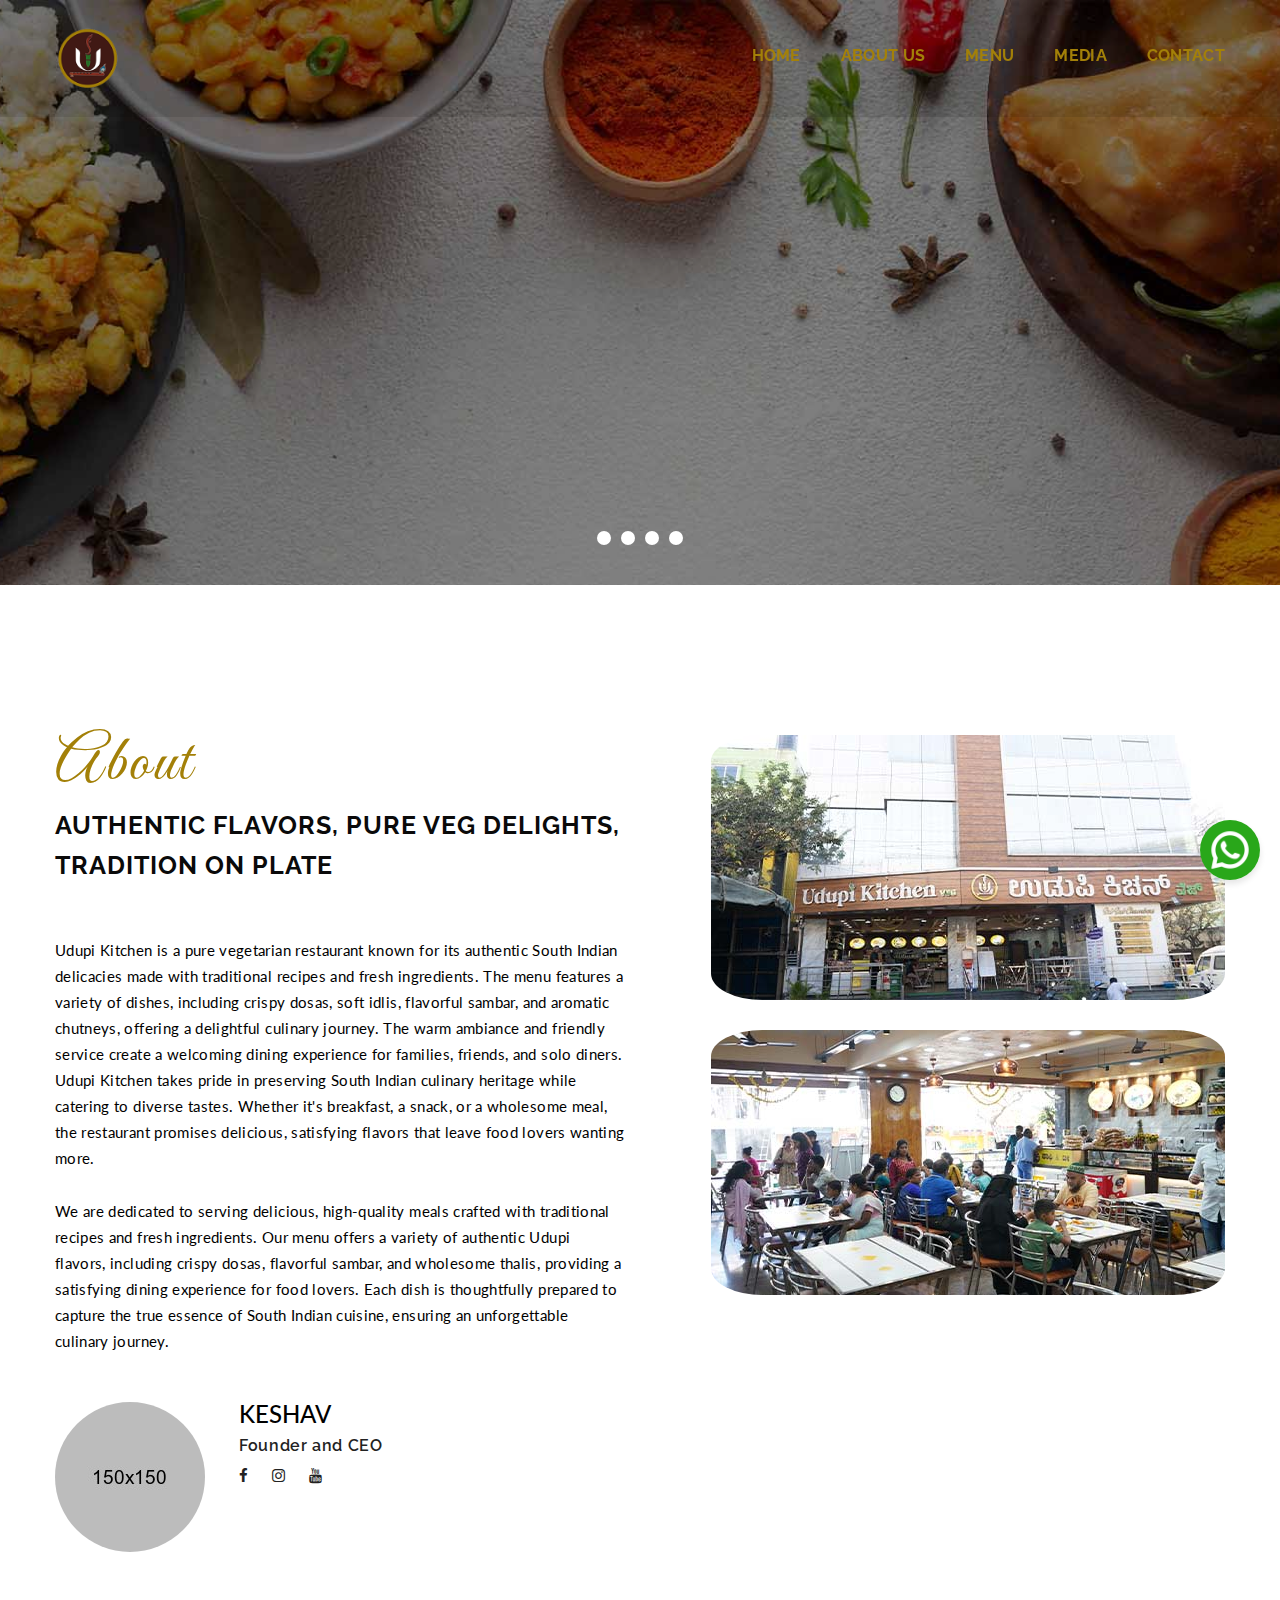
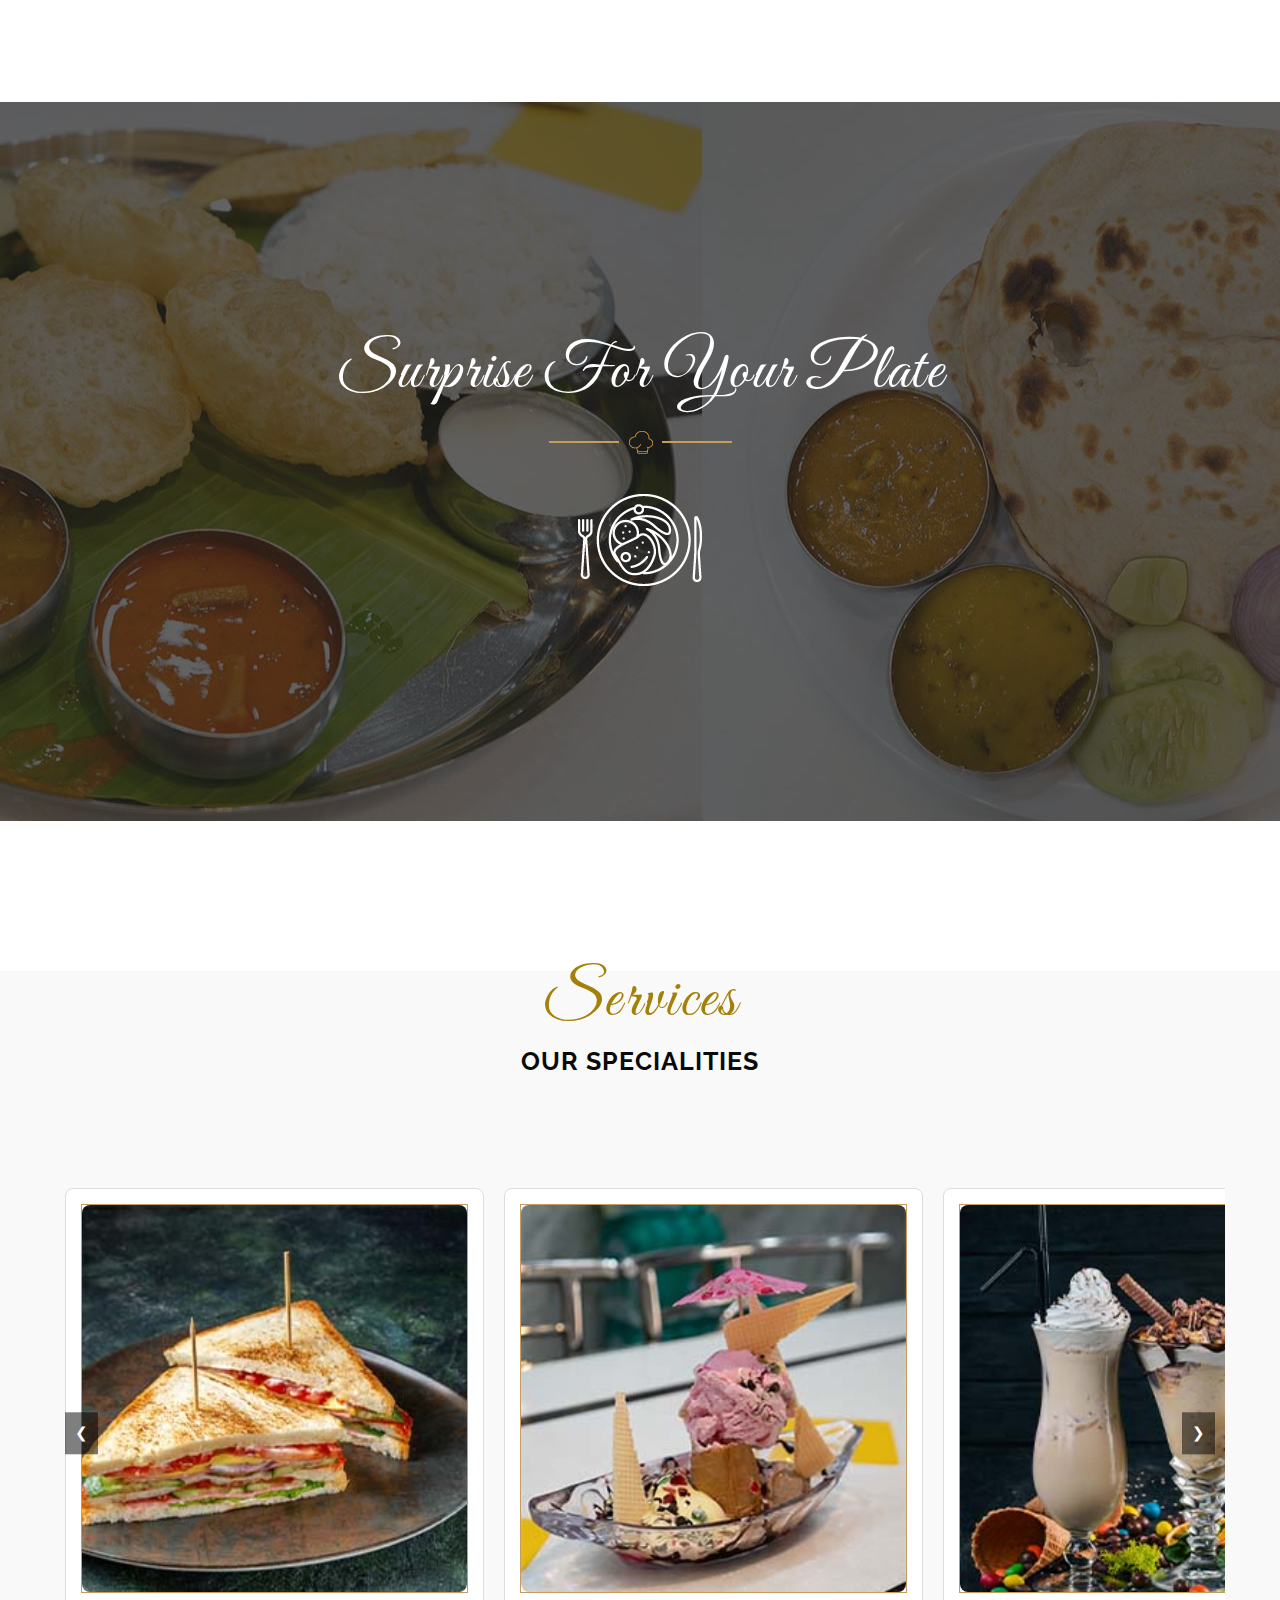
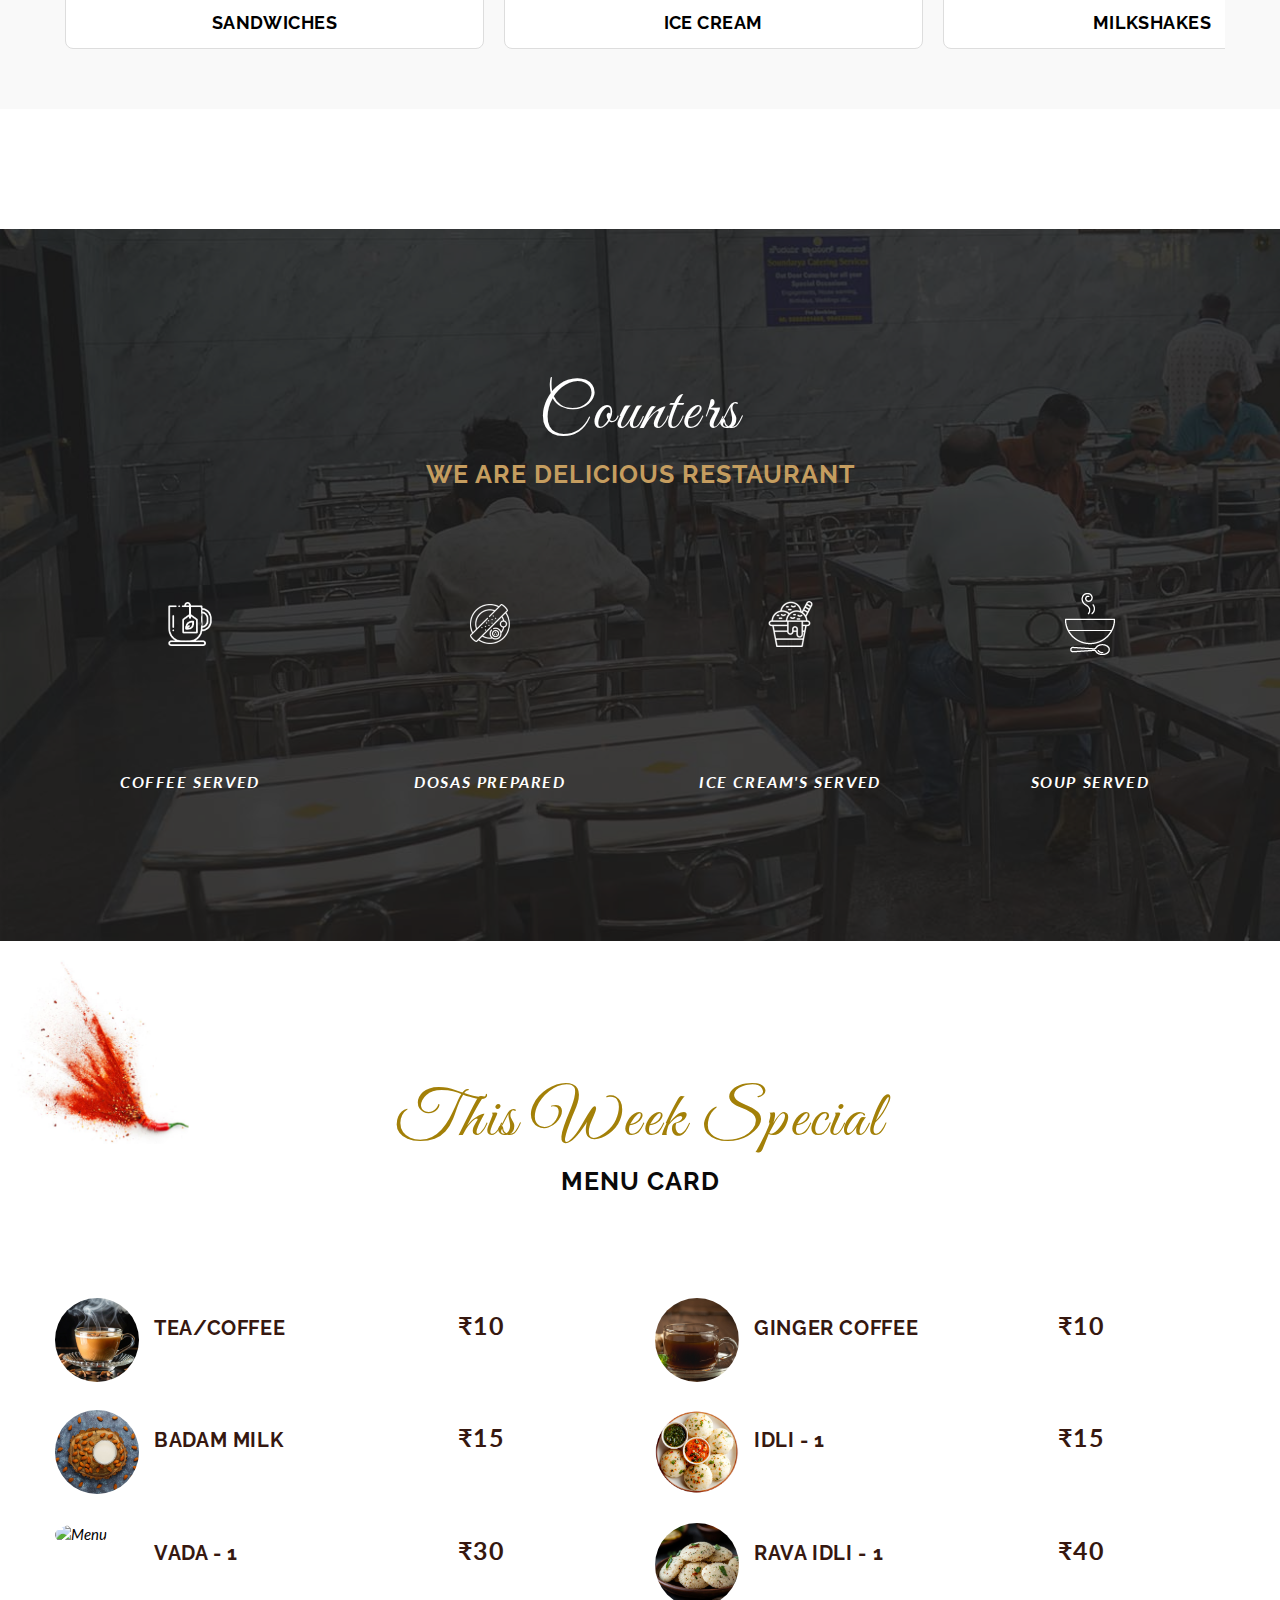
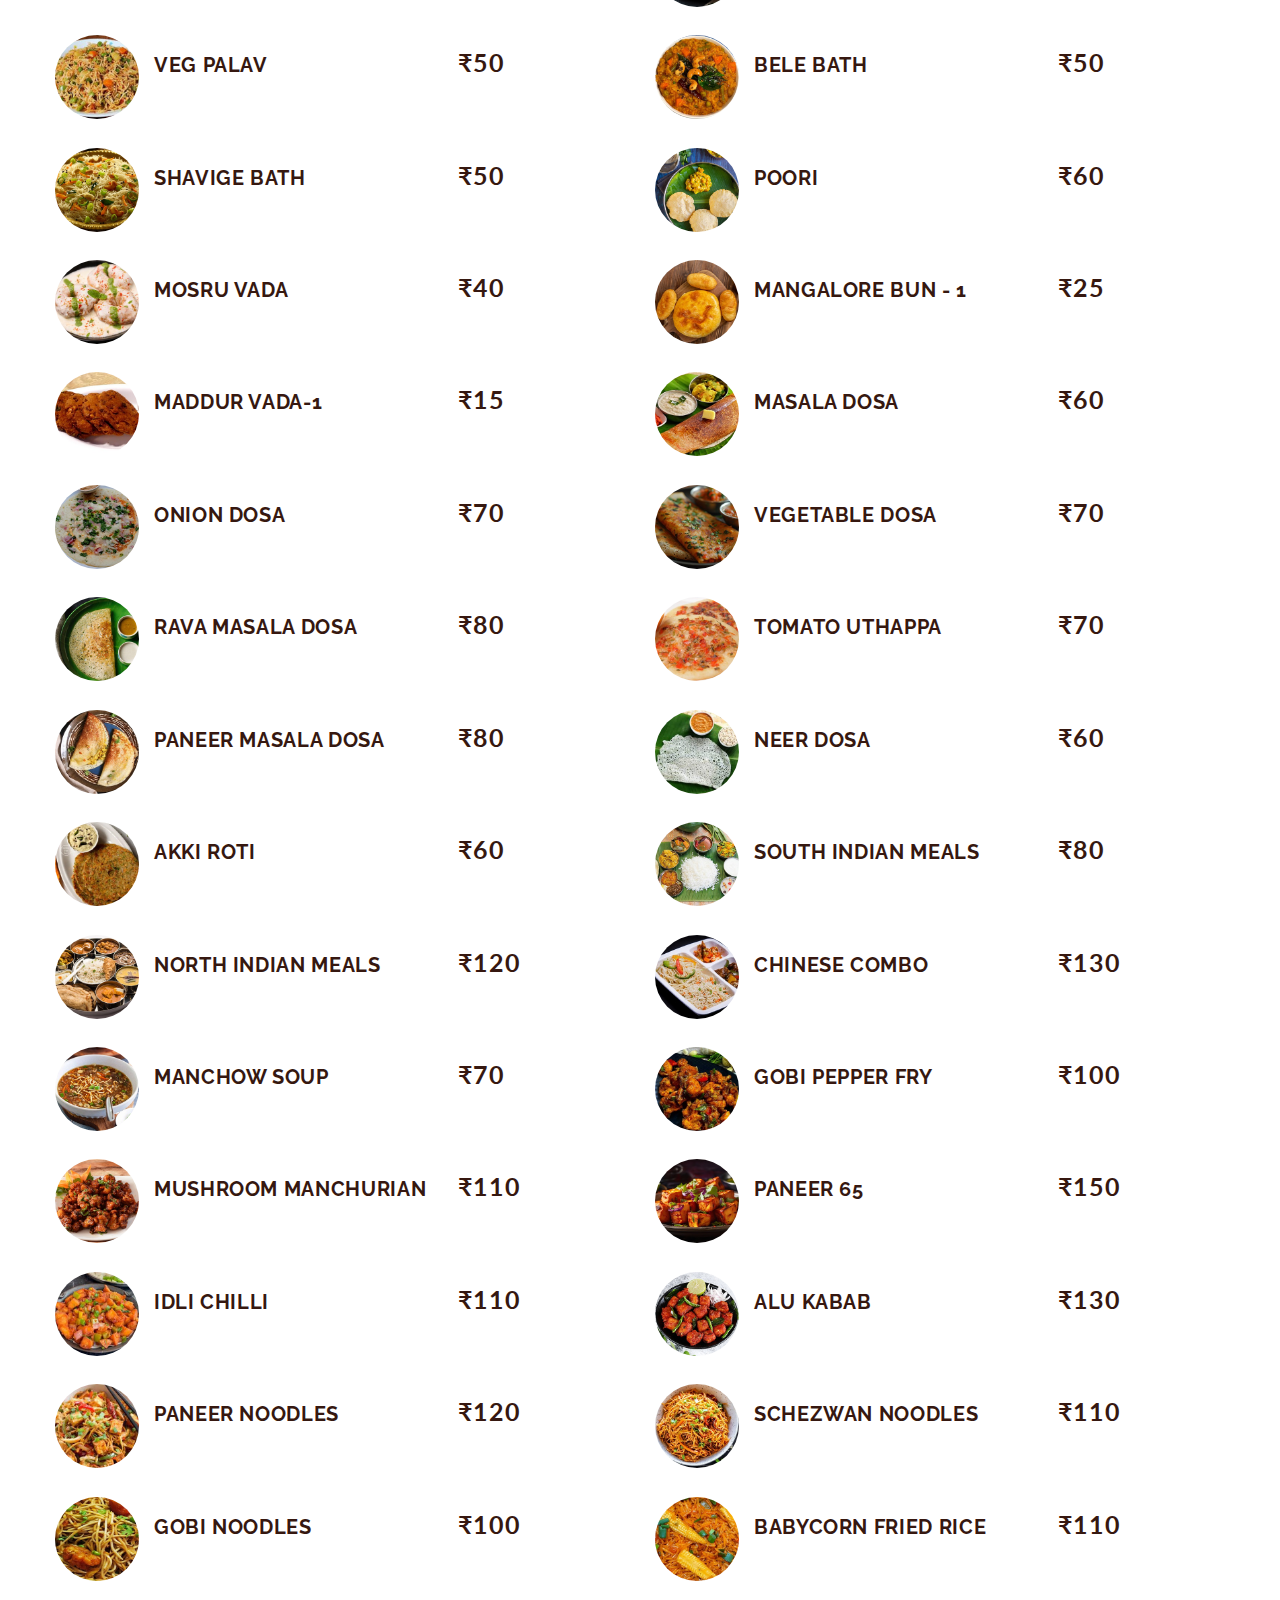
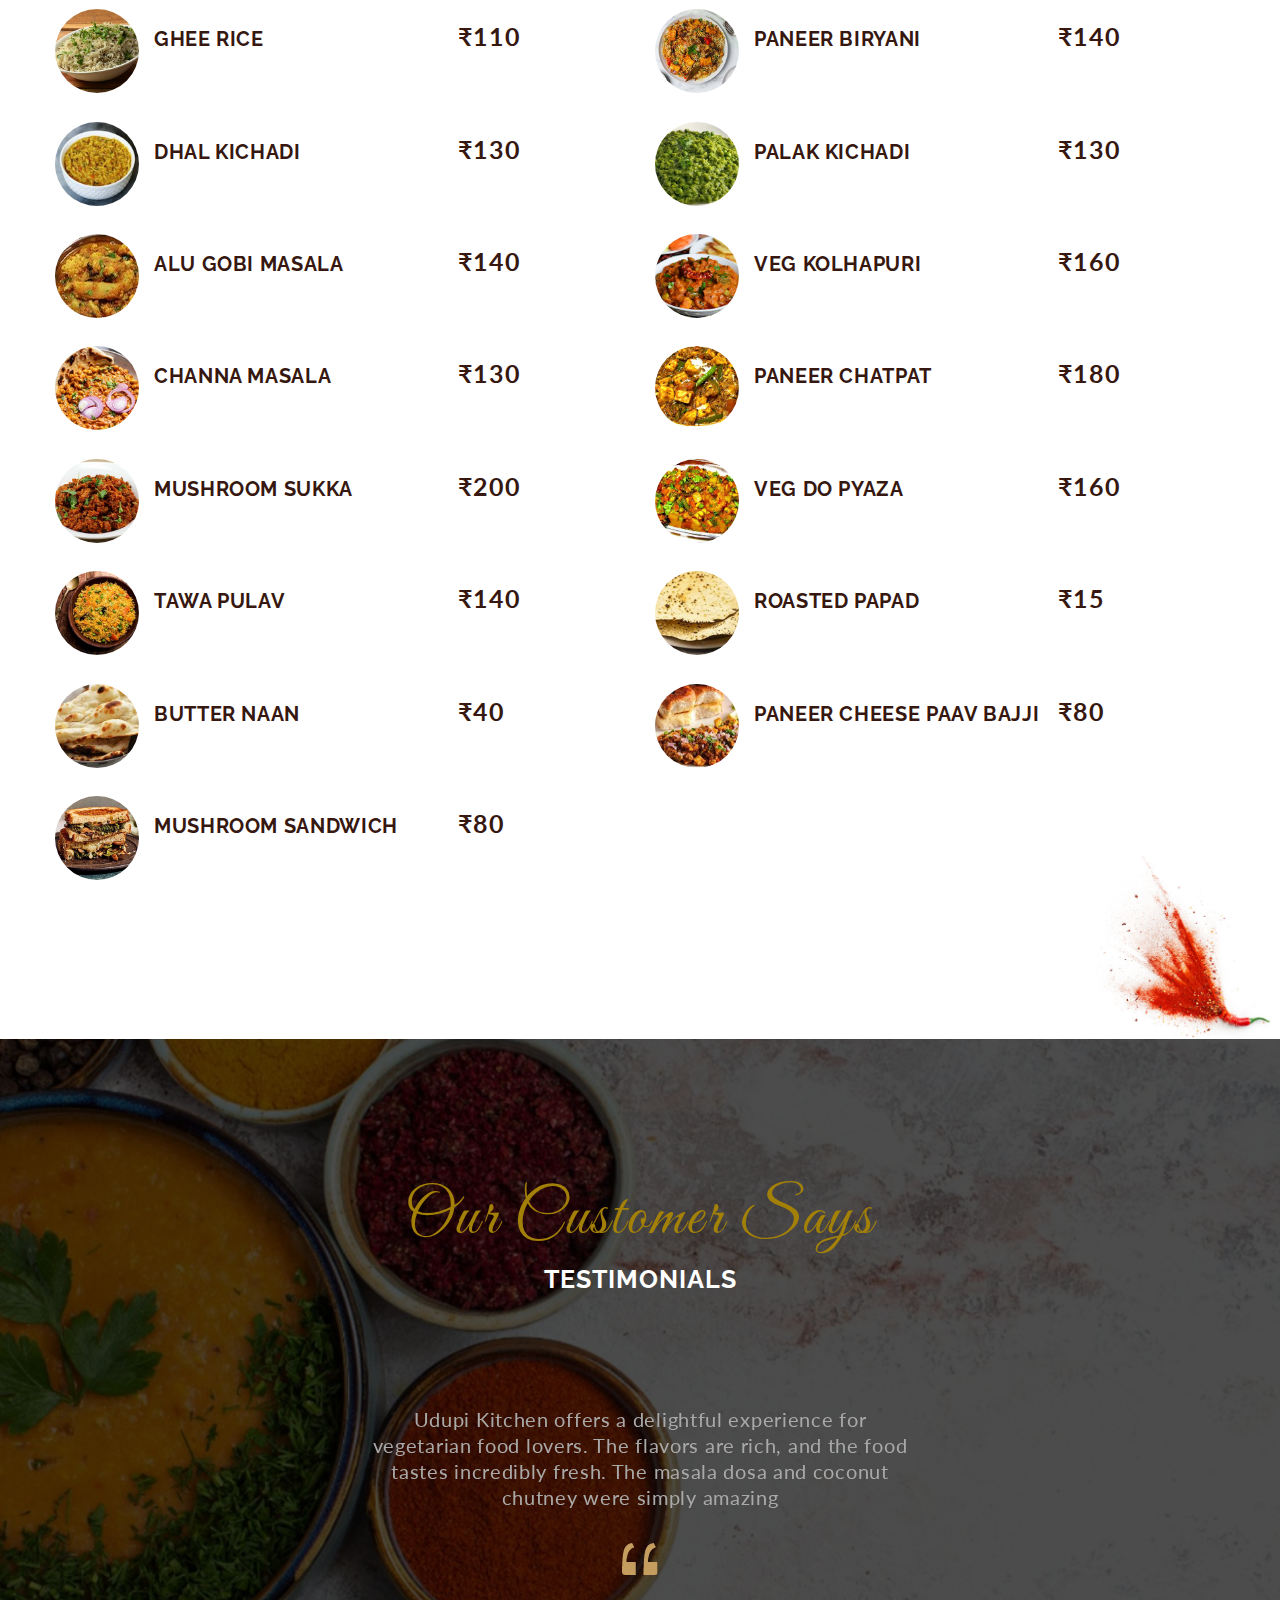
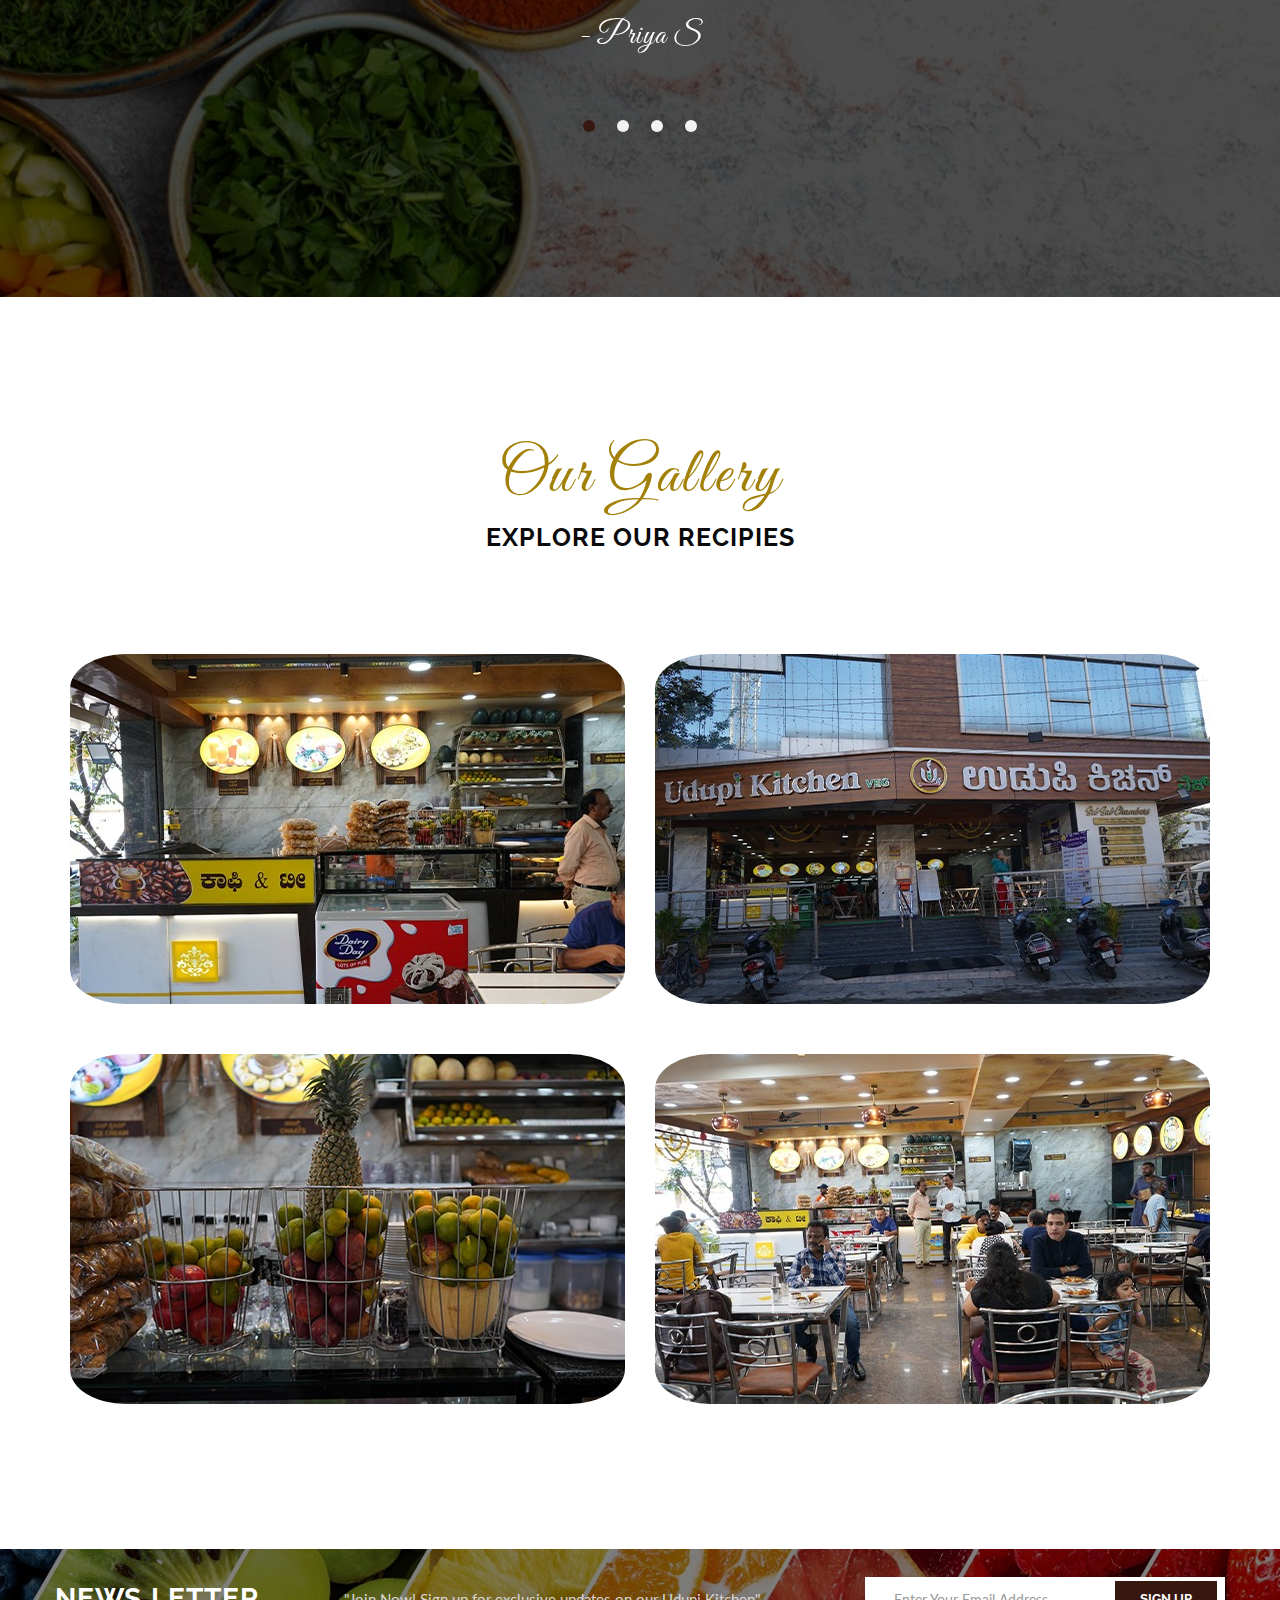
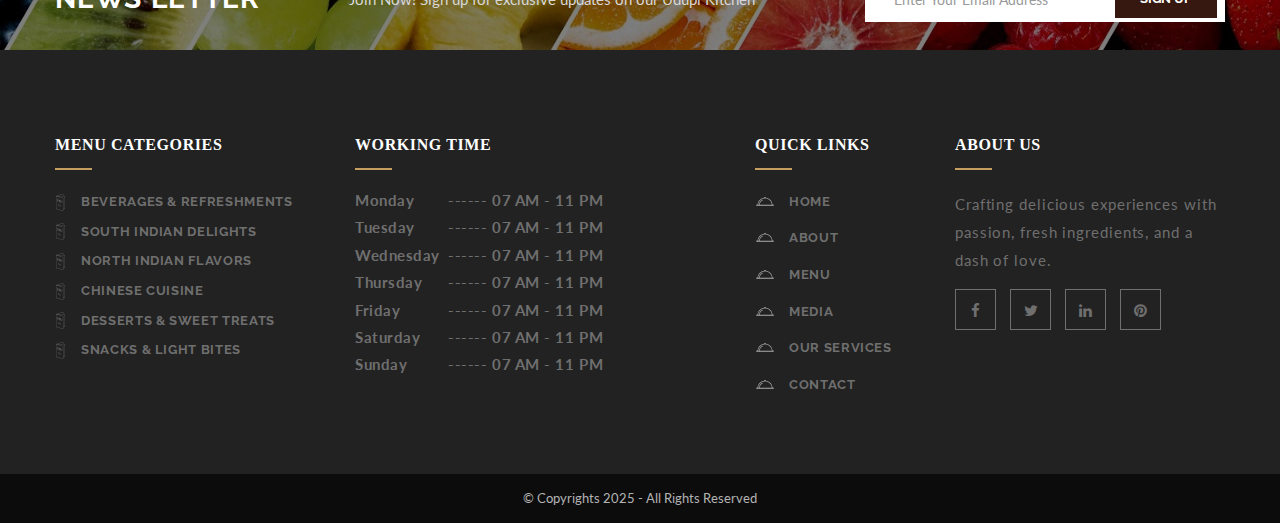
==== commit 4b4946b9: "ikk" ====
--- a/index.html
+++ b/index.html
@@ -181,7 +181,7 @@
 									data-transform_idle="o:1;" data-transform_in="x:right;s:1500;e:Power3.easeOut;"
 									data-transform_out="opacity:0;s:1500;e:Power4.easeIn;s:1500;e:Power4.easeIn;"
 									data-start="900" data-responsive_offset="on" style="z-index: 7;"><img
-										src="assets/images/udupi logo.png" alt="" width="171" height="92"
+										src="assets/images/Udupi-06.png" alt="" width="171" height="92"
 										data-ww="['171px','171px','171px','130px']"
 										data-hh="['92px','92px','92px','70px']" data-no-retina>
 								</div>
@@ -254,7 +254,7 @@
 									data-transform_idle="o:1;" data-transform_in="x:right;s:1500;e:Power3.easeOut;"
 									data-transform_out="opacity:0;s:1500;e:Power4.easeIn;s:1500;e:Power4.easeIn;"
 									data-start="900" data-responsive_offset="on" style="z-index: 7;"><img
-										src="assets/images/udupi logo.png" alt="" width="171" height="92"
+										src="assets/images/Udupi-06.png" alt="" width="171" height="92"
 										data-ww="['171px','171px','171px','130px']"
 										data-hh="['92px','92px','92px','70px']" data-no-retina>
 								</div>
@@ -327,7 +327,7 @@
 									data-transform_idle="o:1;" data-transform_in="x:right;s:1500;e:Power3.easeOut;"
 									data-transform_out="opacity:0;s:1500;e:Power4.easeIn;s:1500;e:Power4.easeIn;"
 									data-start="900" data-responsive_offset="on" style="z-index: 7;"><img
-										src="assets/images/udupi logo.png" alt="" width="171" height="92"
+										src="assets/images/Udupi-06.png" alt="" width="171" height="92"
 										data-ww="['171px','171px','171px','130px']"
 										data-hh="['92px','92px','92px','70px']" data-no-retina>
 								</div>
@@ -400,7 +400,7 @@
 									data-transform_idle="o:1;" data-transform_in="x:right;s:1500;e:Power3.easeOut;"
 									data-transform_out="opacity:0;s:1500;e:Power4.easeIn;s:1500;e:Power4.easeIn;"
 									data-start="900" data-responsive_offset="on" style="z-index: 7;"><img
-										src="assets/images/udupi logo.png" alt="" width="171" height="92"
+										src="assets/images/Udupi-06.png" alt="" width="171" height="92"
 										data-ww="['171px','171px','171px','130px']"
 										data-hh="['92px','92px','92px','70px']" data-no-retina>
 								</div>
@@ -704,7 +704,7 @@
 						<div class="col-md-3 col-sm-3 col-xs-6">
 							<div class="counter-box">
 								<i><img src="assets/images/ice cream logo.png" alt="counter" /></i>
-								<span class="count" id="statistics_count-3" data-statistics_percent="394"> &nbsp;</span>
+								<span class="count" id="statistics_count-3" data-statistics_percent="3940"> &nbsp;</span>
 								<h6>ICE CREAM'S SERVED</h6>
 							</div>
 						</div>
@@ -718,7 +718,8 @@
 						</div>
 					</div><!-- Row /- -->
 				</div><!-- Container /- -->
-			</div><!-- Counter Section /- -->
+			</div>
+			<!-- Counter Section /- -->
 
 			<div class="clearfix"></div>
 
@@ -1354,7 +1355,7 @@
 				<!-- Container -->
 				<div class="container">
 					<h3>News Letter</h3>
-					<p>Join us! Sign up for tasty updates and exclusive events.</p>
+					<p>"Join Now! Sign up for exclusive updates on our Udupi Kitchen"</p>
 					<form class="newsletter-form">
 						<div class="input-group">
 							<input type="text" class="form-control" placeholder="Enter Your Email Address">
--- a/assets/css/elements.css
+++ b/assets/css/elements.css
@@ -430,7 +430,7 @@
 	width:100%!important;
 }
 .newsletter-section::before {
-	background-color: rgba(0,0,0,0.8);
+	background-color: rgba(0,0,0,0.5);
 	bottom: 0;
 	content: "";
 	display: inline-block;
@@ -555,11 +555,11 @@
 	left: 0;
 }
 .section-header2 h3 {
-	color: #361810;
+	color: #a38008;
 }
 /* + Page Banner */
 .page-banner {
-	background-image: url("../images/page-banner.jpg");
+	background-image: url("../images/1b.jpeg");
 	background-repeat: no-repeat;
 	background-size: cover;
 	position: relative;
@@ -986,7 +986,7 @@
 }
 /* - Book Table Section */
 .book-table-section {
-	background-image: url("../images/book-table-bg.jpg");
+	background-image: url("../images/banner8.png");
 	background-repeat: no-repeat;
 	background-size: cover;
 	position: relative;
@@ -1362,7 +1362,8 @@
 	width: 100%;
 }
 .team-box::before {
-	background-color: rgba(0,0,0,0.85);
+	background-color: rgba(0,0,0,0);
+	background-image: url();
 	border: 3px solid #eacc9e;
 	bottom: 0;
 	content: "";
@@ -1829,7 +1830,7 @@
 	position: relative;
 }
 .widget_offer .offer-box::before {
-	background-color: rgba(34,34,34,0.8);
+	background-color: rgba(34,34,34,0.5);
 	content: "";
 	display: inline-block;
 	position: absolute;
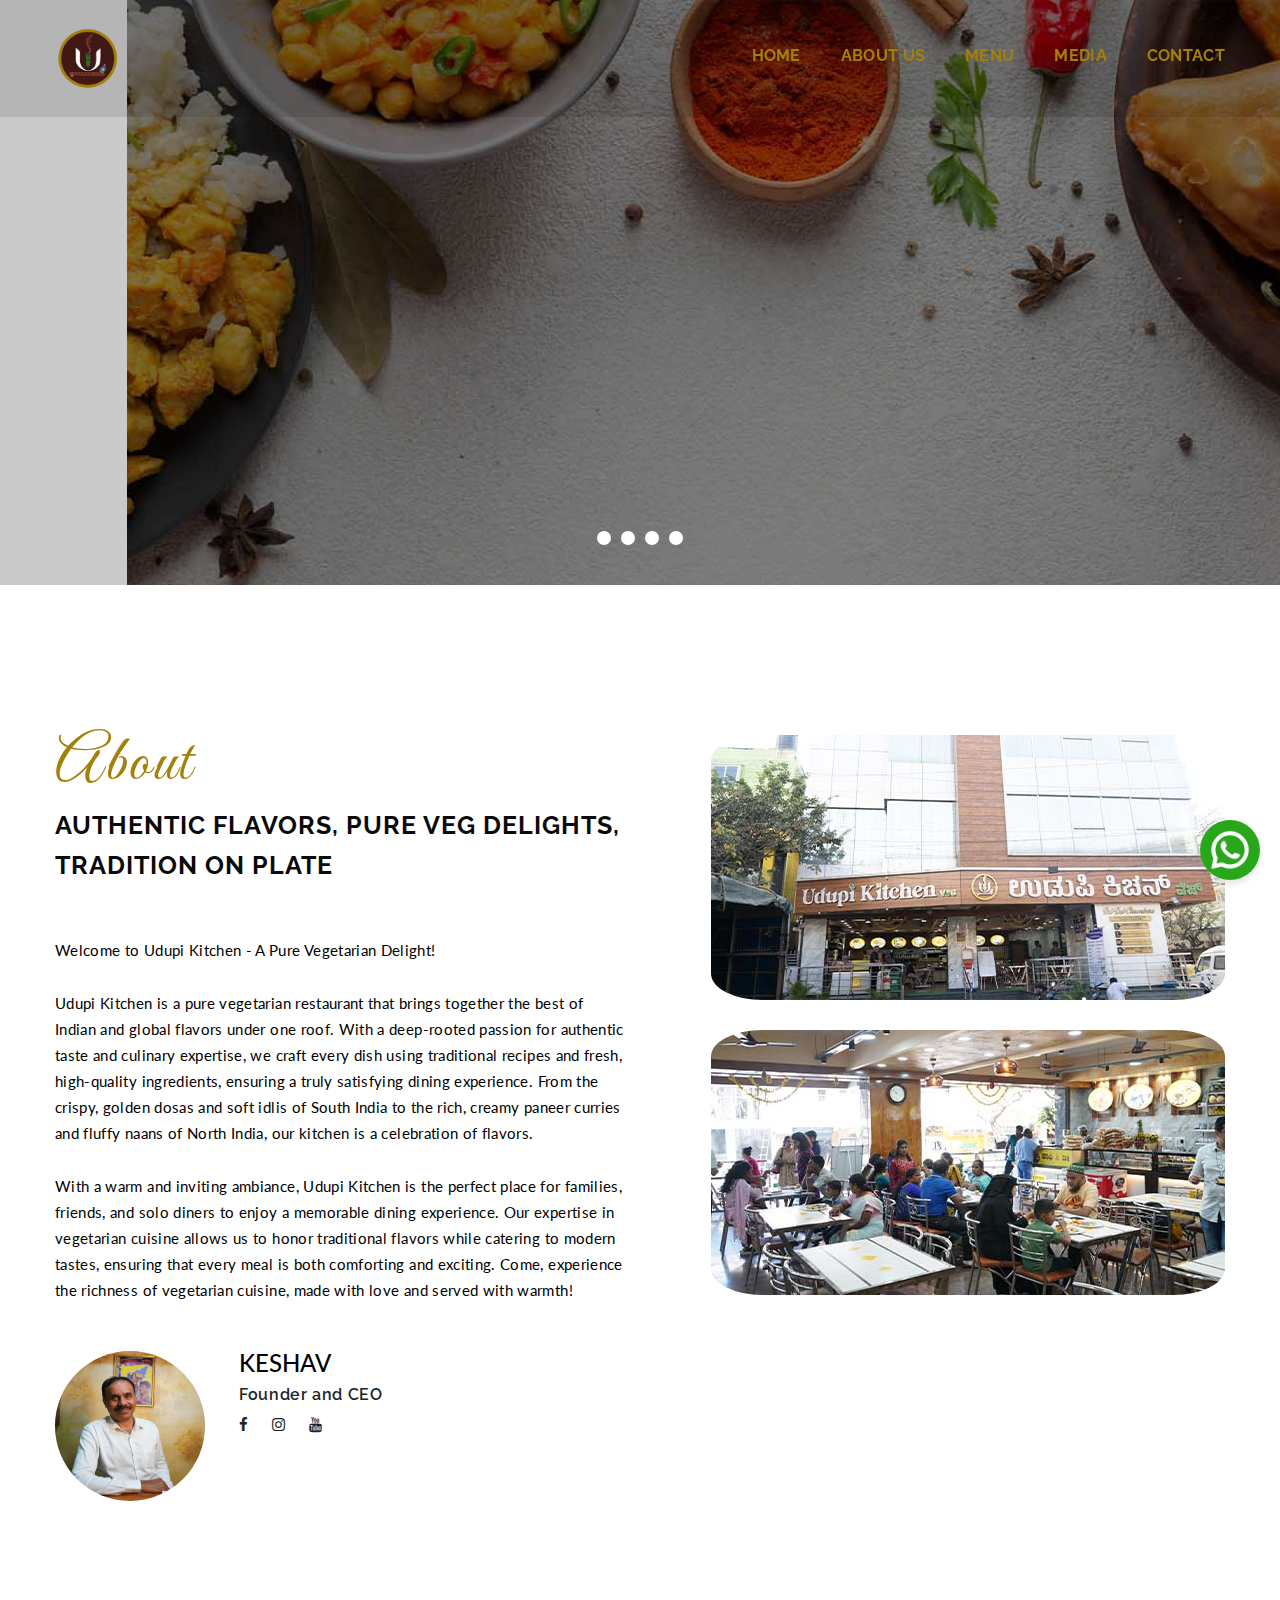
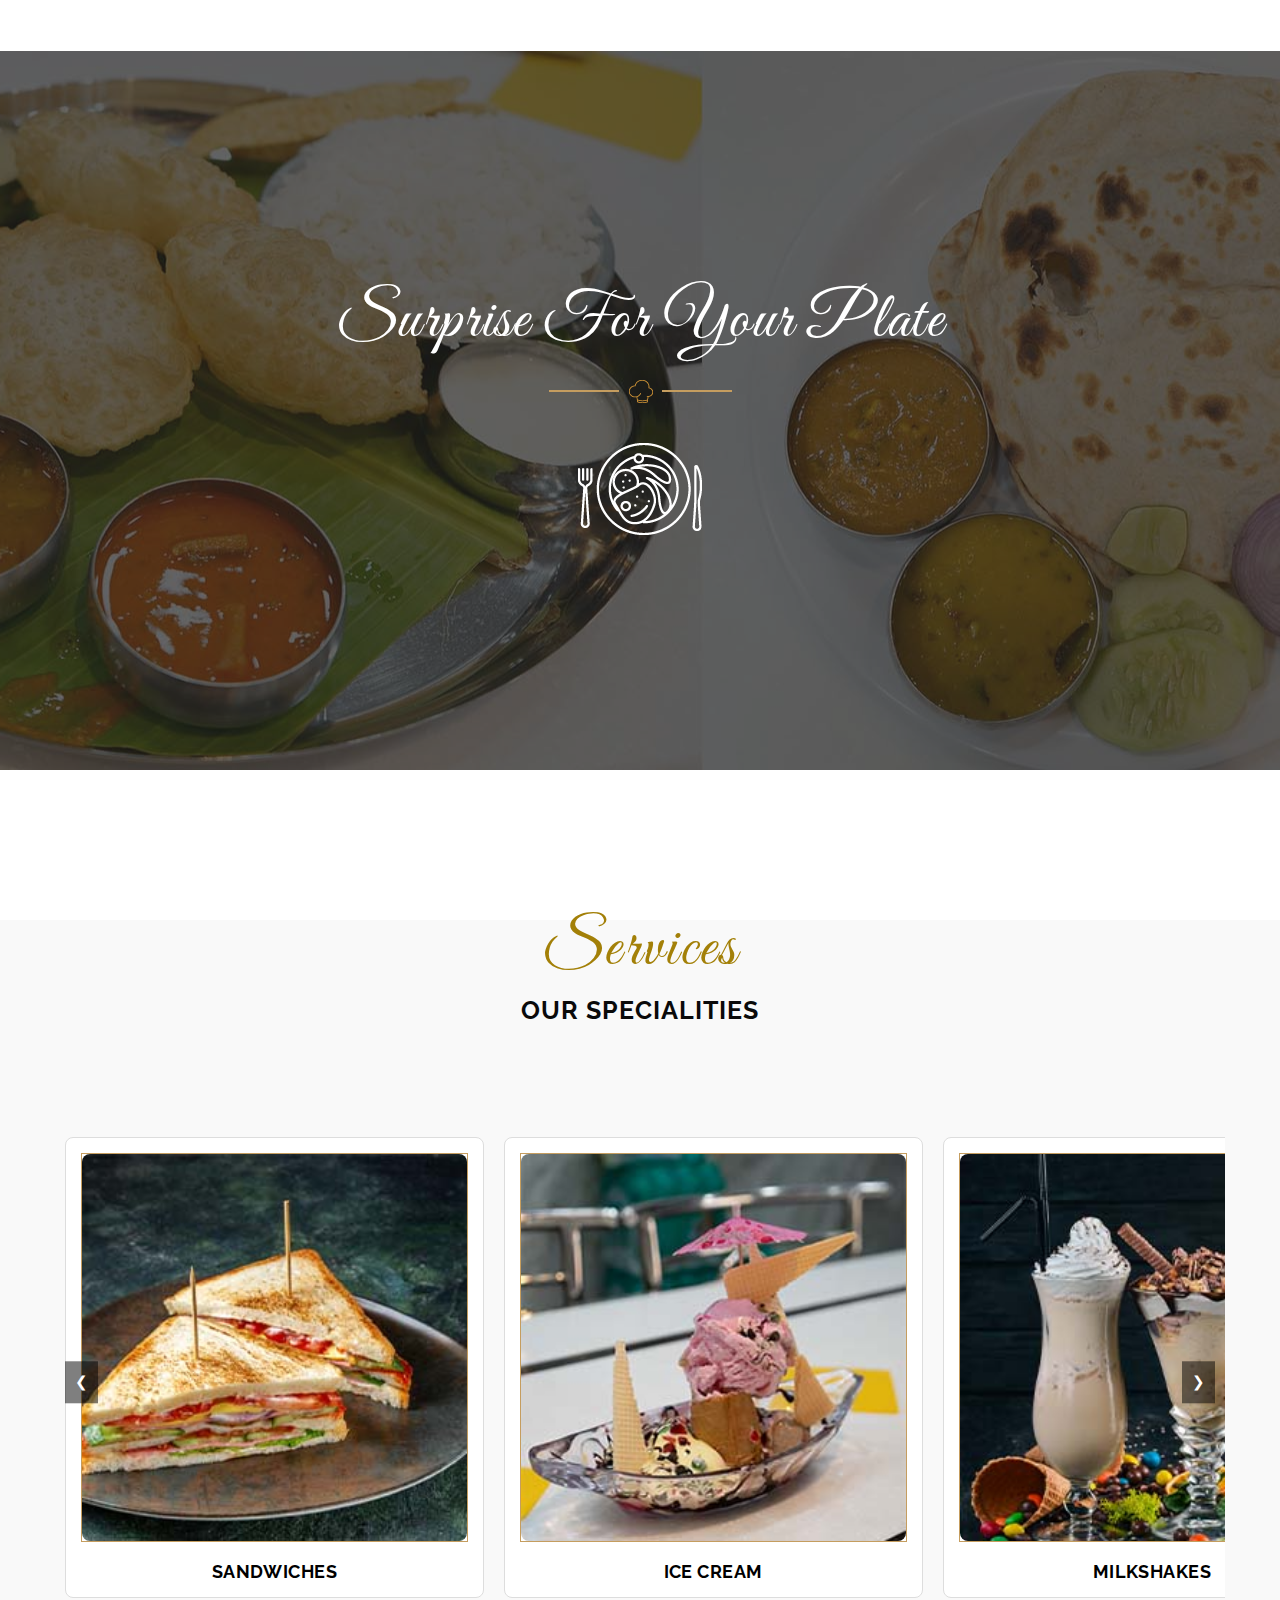
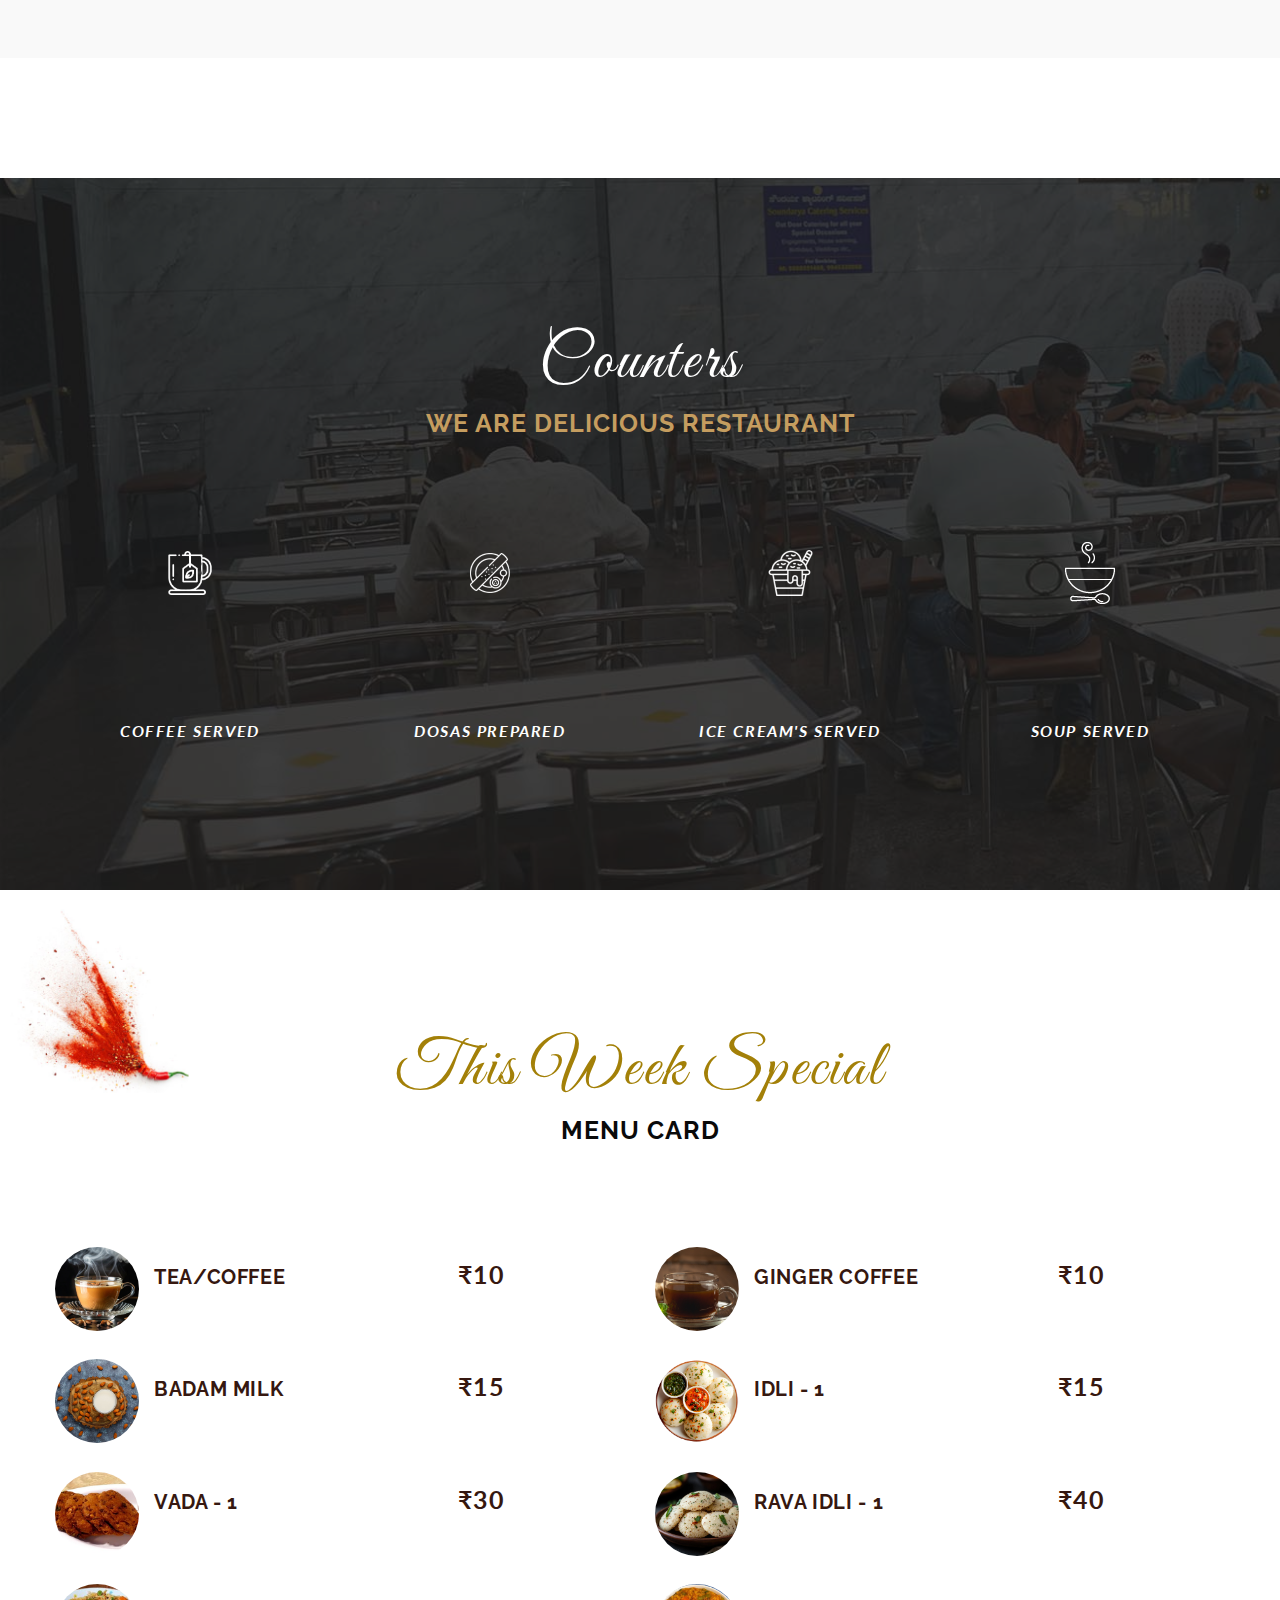
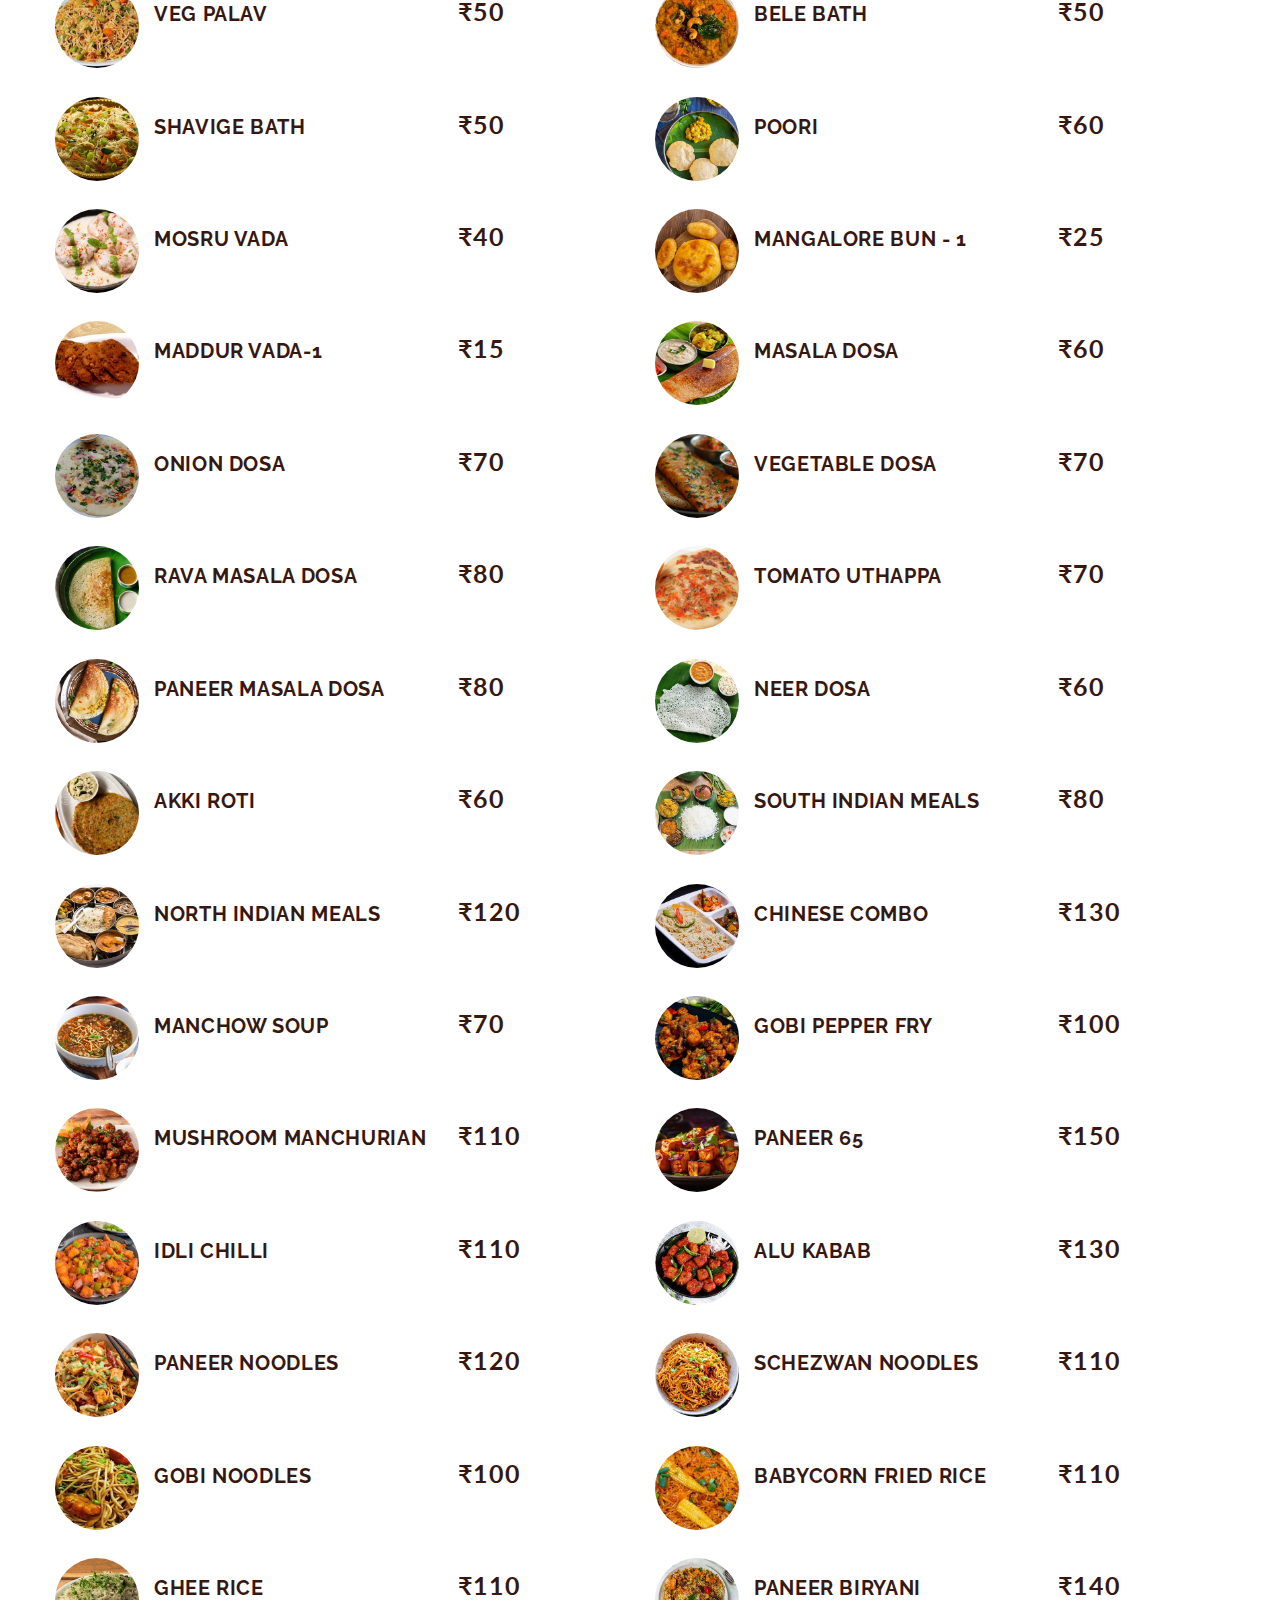
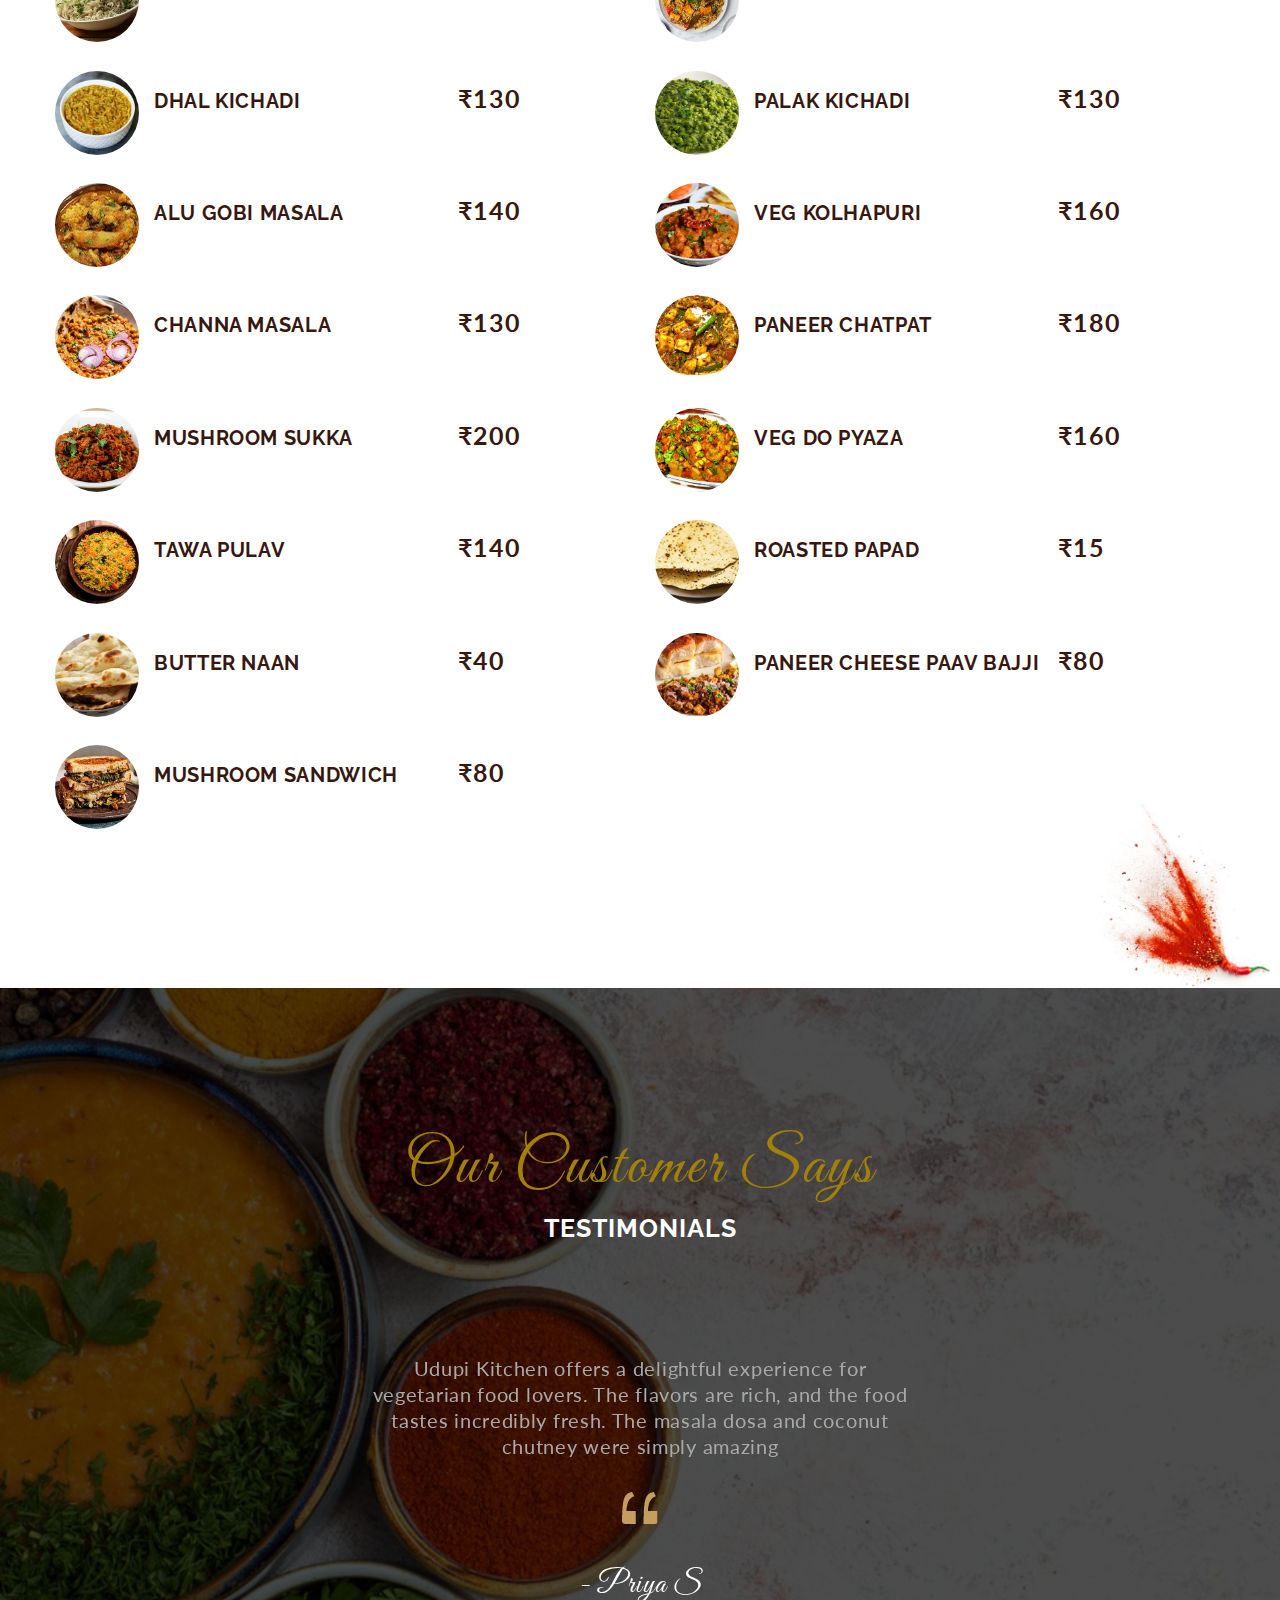
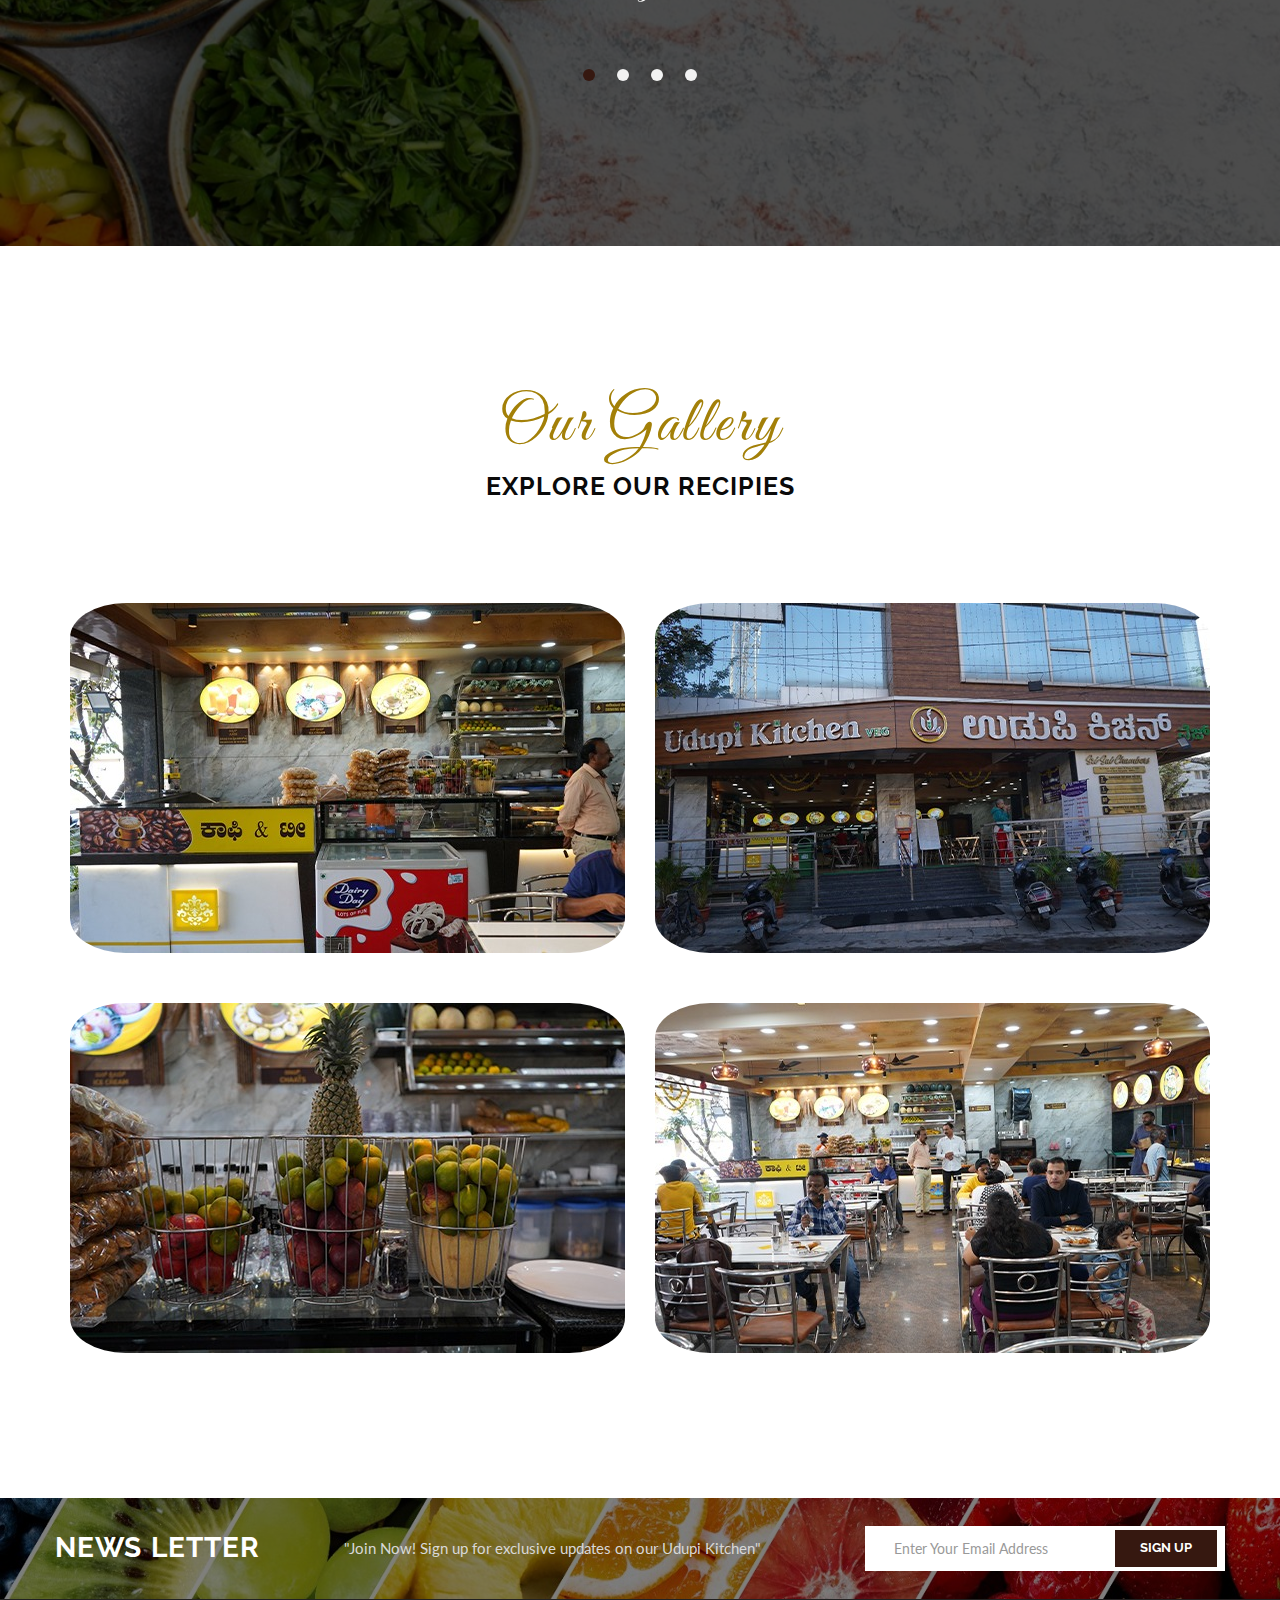
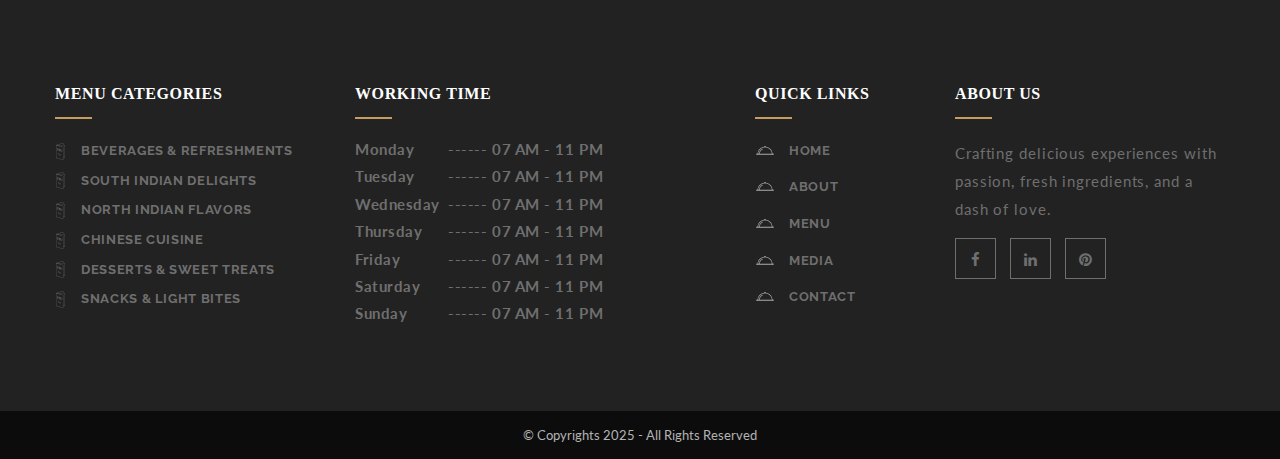
==== commit 553111f4: "update" ====
--- a/index.html
+++ b/index.html
@@ -143,8 +143,8 @@
 					</div>
 					<div id="loginpanel" class="desktop-hide">
 						<div class="right" id="toggle">
-							<a id="slideit" href="#slidepanel"><i class="fo-icons fa fa-inbox"></i></a>
-							<a id="closeit" href="#slidepanel"><i class="fo-icons fa fa-close"></i></a>
+							<!-- <a id="slideit" href="#slidepanel"><i class="fo-icons fa fa-inbox"></i></a> -->
+							<!-- <a id="closeit" href="#slidepanel"><i class="fo-icons fa fa-close"></i></a> -->
 						</div>
 					</div>
 				</div><!-- Container /- -->
@@ -471,21 +471,21 @@
 								<h3>About</h3>
 								<h4>Authentic Flavors, Pure Veg Delights, Tradition on Plate </h4>
 							</div><!-- Section Header /- -->
-							<p>Udupi Kitchen is a pure vegetarian restaurant known for its authentic South Indian
-								delicacies made with traditional recipes and fresh ingredients. The menu features a
-								variety of dishes, including crispy dosas, soft idlis, flavorful sambar, and aromatic
-								chutneys, offering a delightful culinary journey. The warm ambiance and friendly service
-								create a welcoming dining experience for families, friends, and solo diners. Udupi
-								Kitchen takes pride in preserving South Indian culinary heritage while catering to
-								diverse tastes. Whether it's breakfast, a snack, or a wholesome meal, the restaurant
-								promises delicious, satisfying flavors that leave food lovers wanting more.</p>
-							<p>We are dedicated to serving delicious, high-quality meals crafted with traditional
-								recipes and fresh ingredients. Our menu offers a variety of authentic Udupi flavors,
-								including crispy dosas, flavorful sambar, and wholesome thalis, providing a satisfying
-								dining experience for food lovers. Each dish is thoughtfully prepared to capture the
-								true essence of South Indian cuisine, ensuring an unforgettable culinary journey. </p>
+							<p>Welcome to Udupi Kitchen - A Pure Vegetarian Delight!</p>
+							<p>Udupi Kitchen is a pure vegetarian restaurant that brings together the best of Indian
+								and global flavors under one roof. With a deep-rooted passion for authentic taste and
+								culinary expertise, we craft every dish using traditional recipes and fresh,
+								high-quality ingredients, ensuring a truly satisfying dining experience.
+								From the crispy, golden dosas and soft idlis of South India to the rich, creamy paneer
+								curries and fluffy naans of North India, our kitchen is a celebration of flavors.</p>
+							<p>With a warm and inviting ambiance, Udupi Kitchen is the perfect place for families,
+								friends, and solo diners to enjoy a memorable dining experience. Our expertise in
+								vegetarian cuisine allows us to honor traditional flavors while catering to modern
+								tastes, ensuring that every meal is both comforting and exciting.
+								Come, experience the richness of vegetarian cuisine, made with love and served with
+								warmth!</p>
 							<div class="chef-detail">
-								<i><img src="assets/images/about-thumb.jpg" alt="About" /></i>
+								<i><img src="assets/images/1x/owner-80.jpg" alt="About" /></i>
 								<!-- <span><img src="assets/images/chef-sign.png" alt="Chef Sign" /></span> -->
 								<div class="cnt">
 									<h3>KESHAV</h3>
@@ -696,7 +696,7 @@
 						<div class="col-md-3 col-sm-3 col-xs-6">
 							<div class="counter-box">
 								<i><img src="assets/images/dosa logo.png" alt="counter" /></i>
-								<span class="count" id="statistics_count-2" data-statistics_percent="3795">
+								<span class="count" id="statistics_count-2" data-statistics_percent="2795">
 									&nbsp;</span>
 								<h6>DOSAS PREPARED</h6>
 							</div>
@@ -704,14 +704,15 @@
 						<div class="col-md-3 col-sm-3 col-xs-6">
 							<div class="counter-box">
 								<i><img src="assets/images/ice cream logo.png" alt="counter" /></i>
-								<span class="count" id="statistics_count-3" data-statistics_percent="3940"> &nbsp;</span>
+								<span class="count" id="statistics_count-3" data-statistics_percent="3940">
+									&nbsp;</span>
 								<h6>ICE CREAM'S SERVED</h6>
 							</div>
 						</div>
 						<div class="col-md-3 col-sm-3 col-xs-6">
 							<div class="counter-box">
 								<i><img src="assets/images/counter-ic4.png" alt="counter" /></i>
-								<span class="count" id="statistics_count-4" data-statistics_percent="1678">
+								<span class="count" id="statistics_count-4" data-statistics_percent="2890">
 									&nbsp;</span>
 								<h6>SOUP SERVED</h6>
 							</div>
@@ -782,7 +783,7 @@
 						<div class="col-md-6">
 							<div class="menu-item">
 								<div class="item-thumb">
-									<i><img src="assets/images/vada.png" alt="Menu" /></i>
+									<i><img src="assets/images/maddur.jpeg" alt="Menu" /></i>
 								</div>
 								<h3>VADA - 1</h3>
 								<span>₹30</span>
@@ -1457,7 +1458,6 @@
 									<li><a href="about.html" title="About">About</a></li>
 									<li><a href="menu.html" title="Menu">Menu</a></li>
 									<li><a href="media.html" title="Media">Media</a></li>
-									<li><a href="services.html" title="services">Our Services</a></li>
 									<li><a href="contactus.html" title="Contact">Contact</a></li>
 								</ul>
 							</aside>
@@ -1472,7 +1472,7 @@
 								<aside class="widget widget_social">
 									<ul>
 										<li><a href="#" title="Facebook"><i class="fa fa-facebook"></i></a></li>
-										<li><a href="#" title="Twitter"><i class="fa fa-twitter"></i></a></li>
+										<!-- <li><a href="#" titlge="Twitter"><i class="fa fa-twitter"></i></a></li> -->
 										<li><a href="#" title="Linkedin"><i class="fa fa-linkedin"></i></a></li>
 										<li><a href="#" title="Pinterest"><i class="fa fa-pinterest"></i></a></li>
 									</ul>
--- a/assets/css/elements.css
+++ b/assets/css/elements.css
@@ -559,7 +559,7 @@
 }
 /* + Page Banner */
 .page-banner {
-	background-image: url("../images/1b.jpeg");
+	background-image: url("../images/1a.jpeg");
 	background-repeat: no-repeat;
 	background-size: cover;
 	position: relative;
@@ -569,7 +569,7 @@
 	z-index: 1;
 }
 .page-banner::before {
-	background-color: rgba(0,0,0,0.6);
+	background-color: rgba(0,0,0,0.4);
 	content: "";
 	display: inline-block;
 	position: absolute;
@@ -580,7 +580,7 @@
 	z-index: -1;
 }
 .page-banner h3 {
-	color: #361810;
+	color: #a38008;
 	display: inline-block;
 	font-family: 'Raleway', sans-serif;
 	font-weight: bold;
@@ -615,7 +615,7 @@
 	text-decoration: none;
 }
 .page-banner ol.breadcrumb li.active  {
-	color: #361810;
+	color: #a38008;
 }
 .page-banner .breadcrumb > li + li::before {
 	color: #fff;
@@ -1364,7 +1364,7 @@
 .team-box::before {
 	background-color: rgba(0,0,0,0);
 	background-image: url();
-	border: 3px solid #eacc9e;
+	border: 3px solid #fff;
 	bottom: 0;
 	content: "";
 	display: inline-block;
@@ -2367,7 +2367,7 @@
 }
 .cnt-detail-box h4 {
 	font-family: 'Raleway', sans-serif;
-	font-size: 14px;
+	font-size: 18px;
 	font-weight: bold;
 	letter-spacing: 0.28px;
 	text-transform: uppercase;
@@ -2387,7 +2387,7 @@
 	text-decoration: none;
 }
 .cnt-detail-box p a:hover {
-	color: #c59d5f;
+	color: #a38008;
 }
 /* - Contact Form */
 .contact-form h3 {
@@ -3359,7 +3359,61 @@
 
 
 
-
-
+  .image-container {
+	display: flex;
+	flex-wrap: wrap;
+	gap: 10px;
+	justify-content: center;
+	max-width: 900px;
+	padding: 10px;
+}
+
+.image-container img {
+	width: 30%;
+	height: auto;
+	object-fit: cover;
+	border-radius: 10px;
+	box-shadow: 2px 2px 10px rgba(0, 0, 0, 0.2);
+}
+
+/* Responsive Design */
+@media (max-width: 768px) {
+	.image-container img {
+		width: 100%;
+	}
+}
+
+
+
+
+.image-container {
+	display: flex;
+	flex-wrap: wrap;
+	gap: 10px;
+	justify-content: center;
+	max-width: 1200px;
+	padding: 10px;
+}
+
+.image-container img {
+	width: 22%; /* Adjusted to fit 4 images in a row with spacing */
+	height: auto;
+	object-fit: cover;
+	border-radius: 10px;
+	box-shadow: 2px 2px 10px rgba(0, 0, 0, 0.2);
+}
+
+/* Responsive Design */
+@media (max-width: 992px) {
+	.image-container img {
+		width: 45%; /* Two images per row on tablets */
+	}
+}
+
+@media (max-width: 600px) {
+	.image-container img {
+		width: 100%; /* One image per row on mobile */
+	}
+}
 
  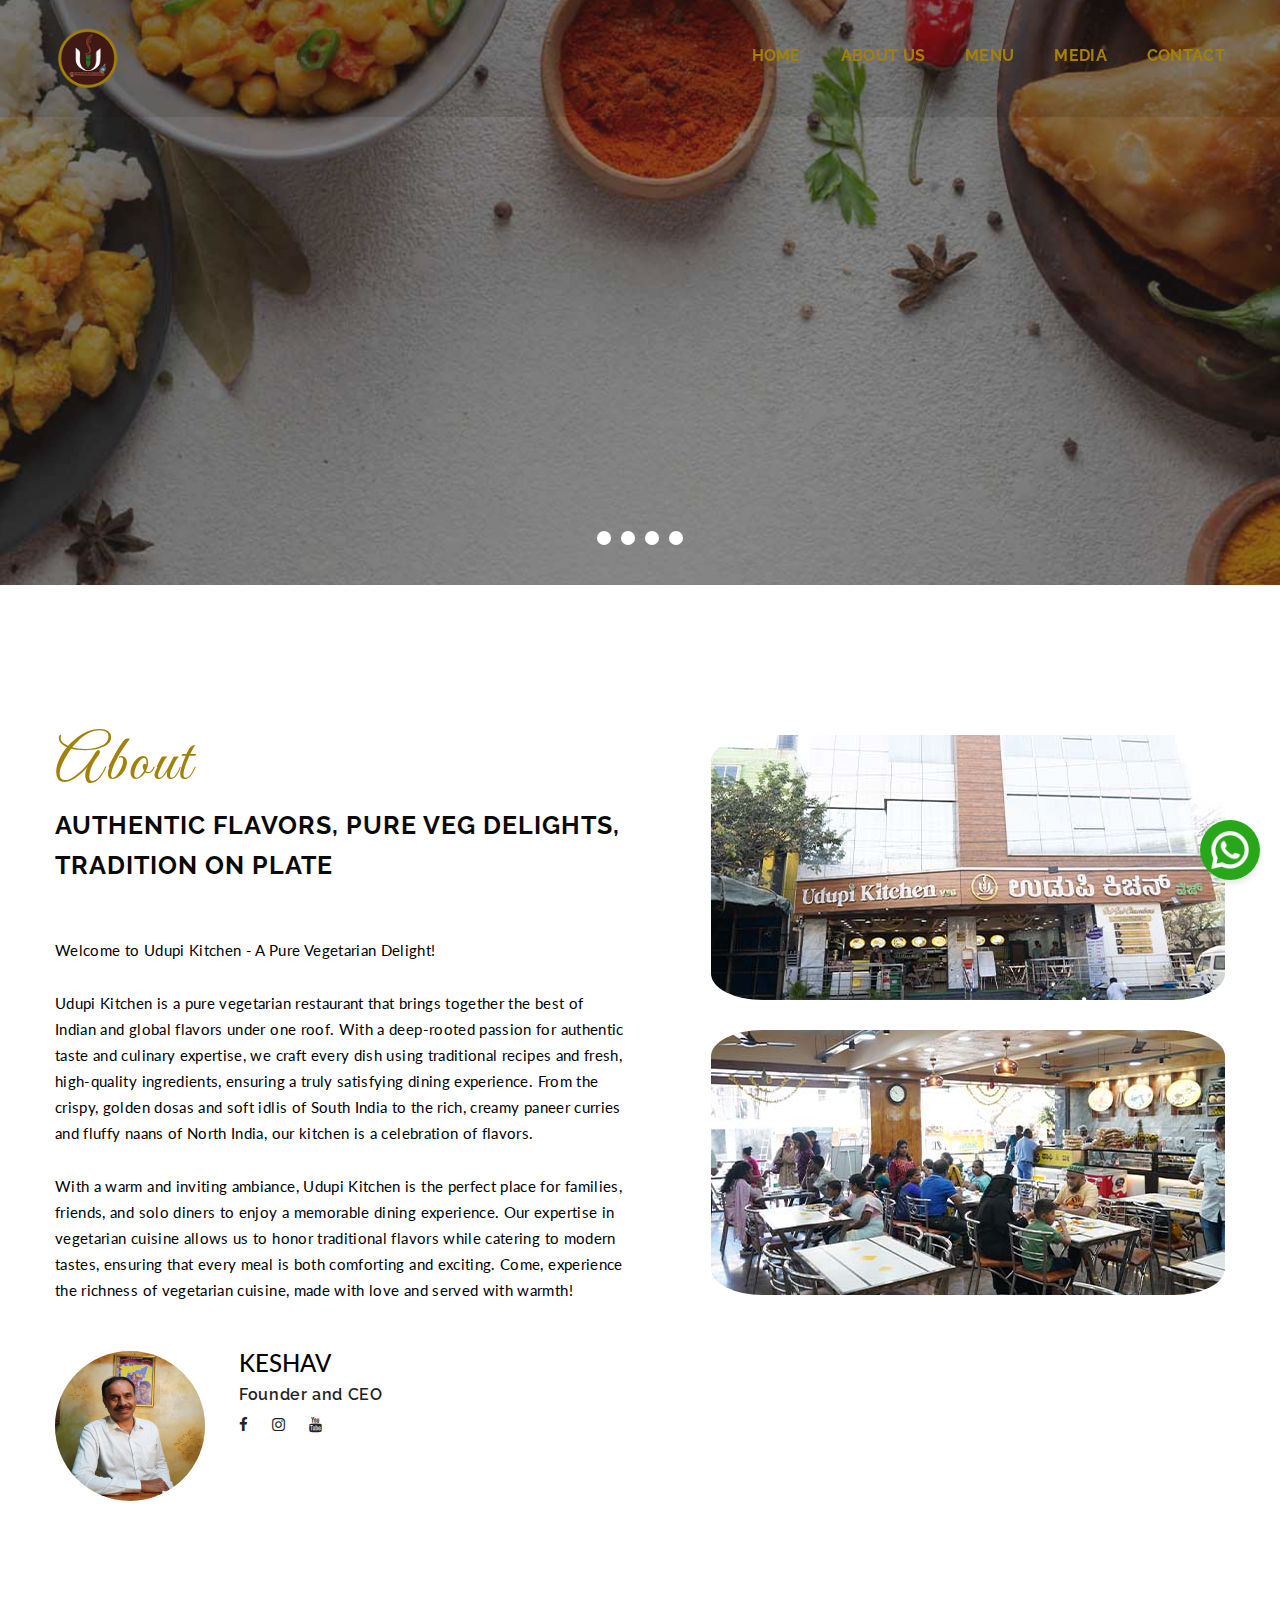
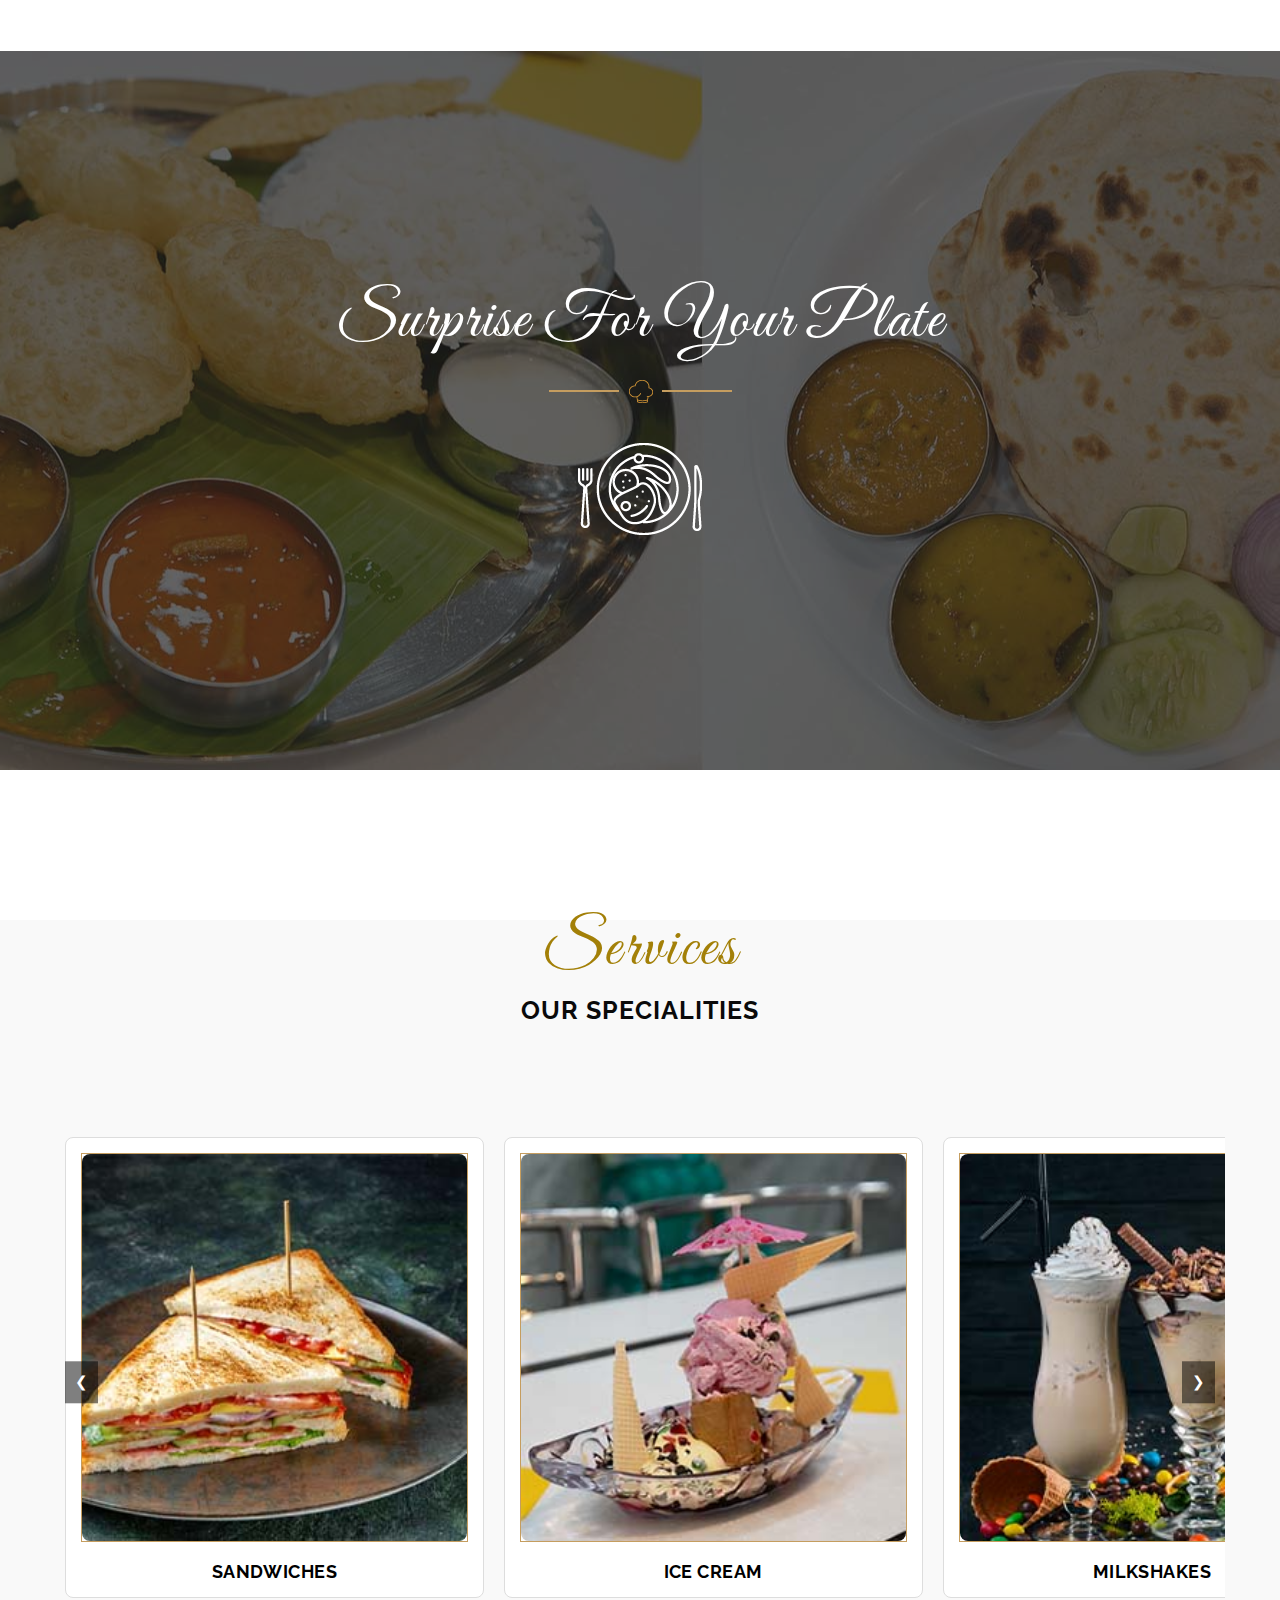
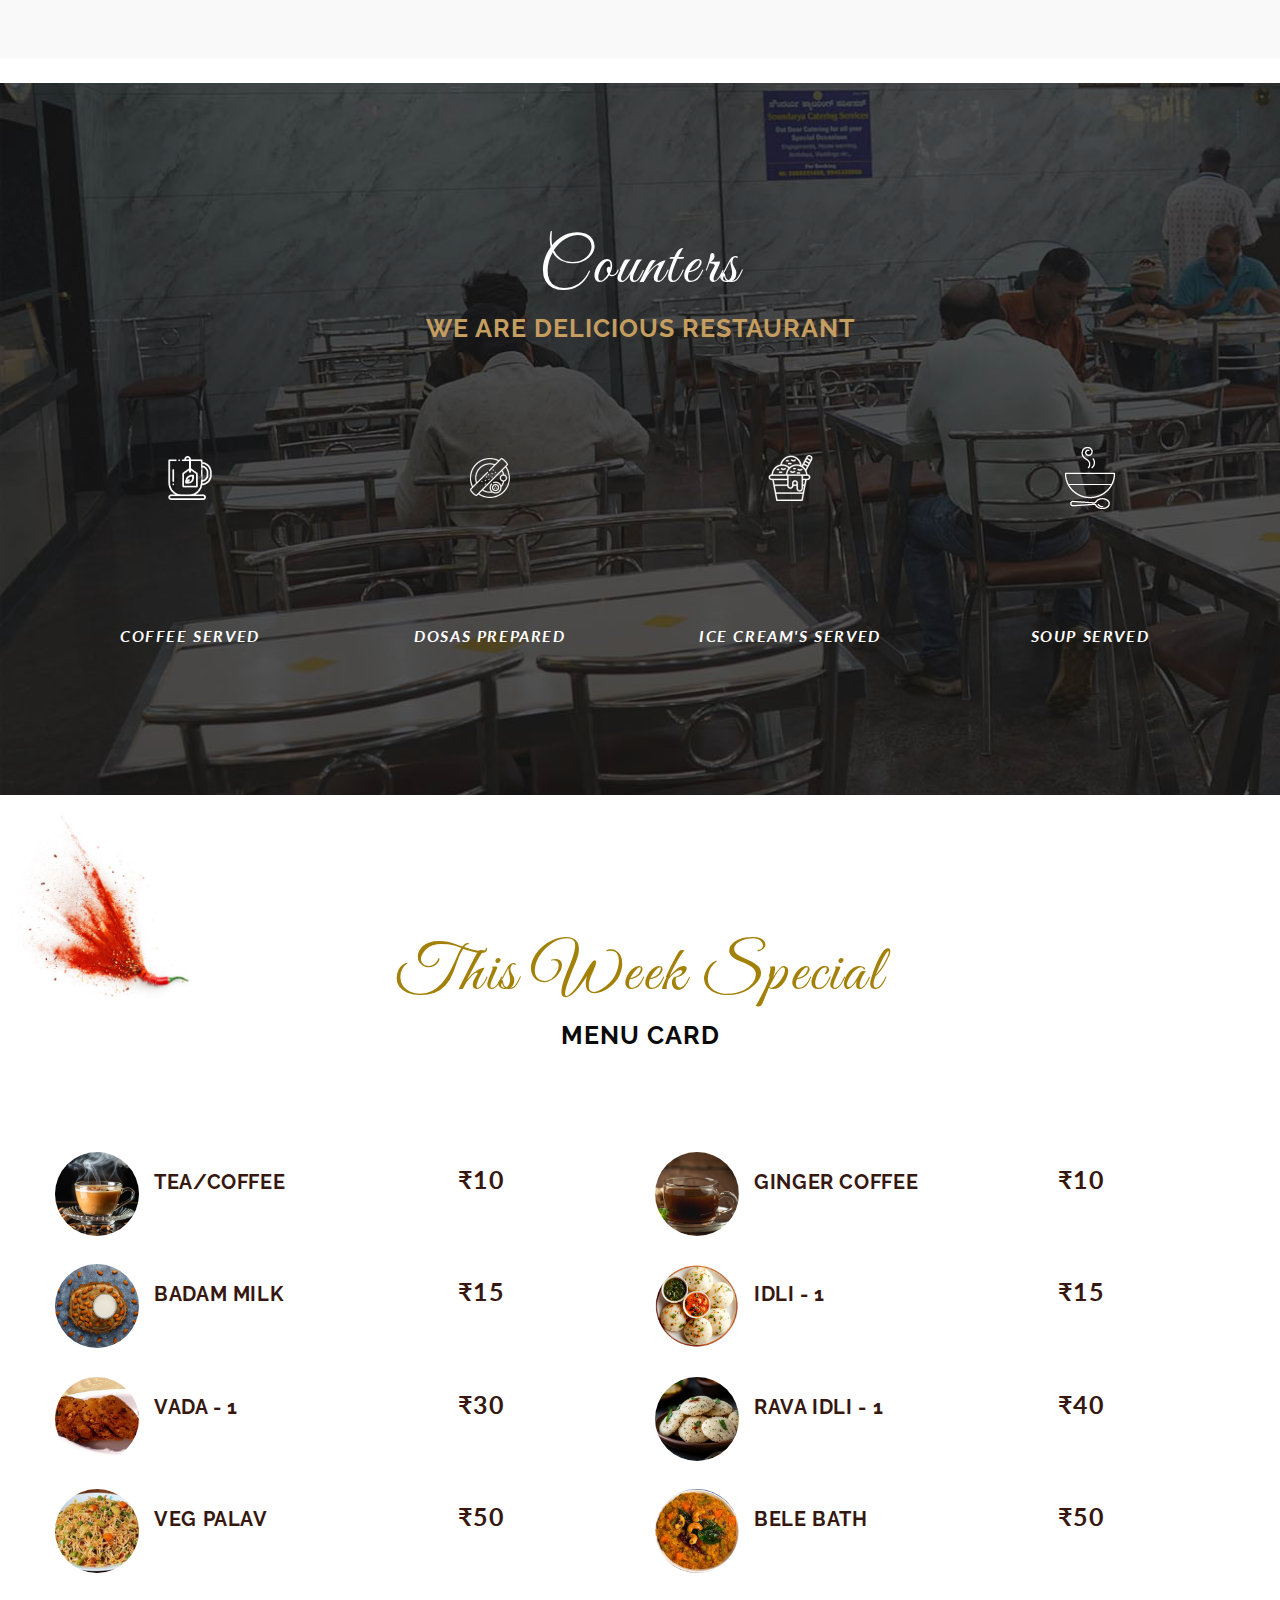
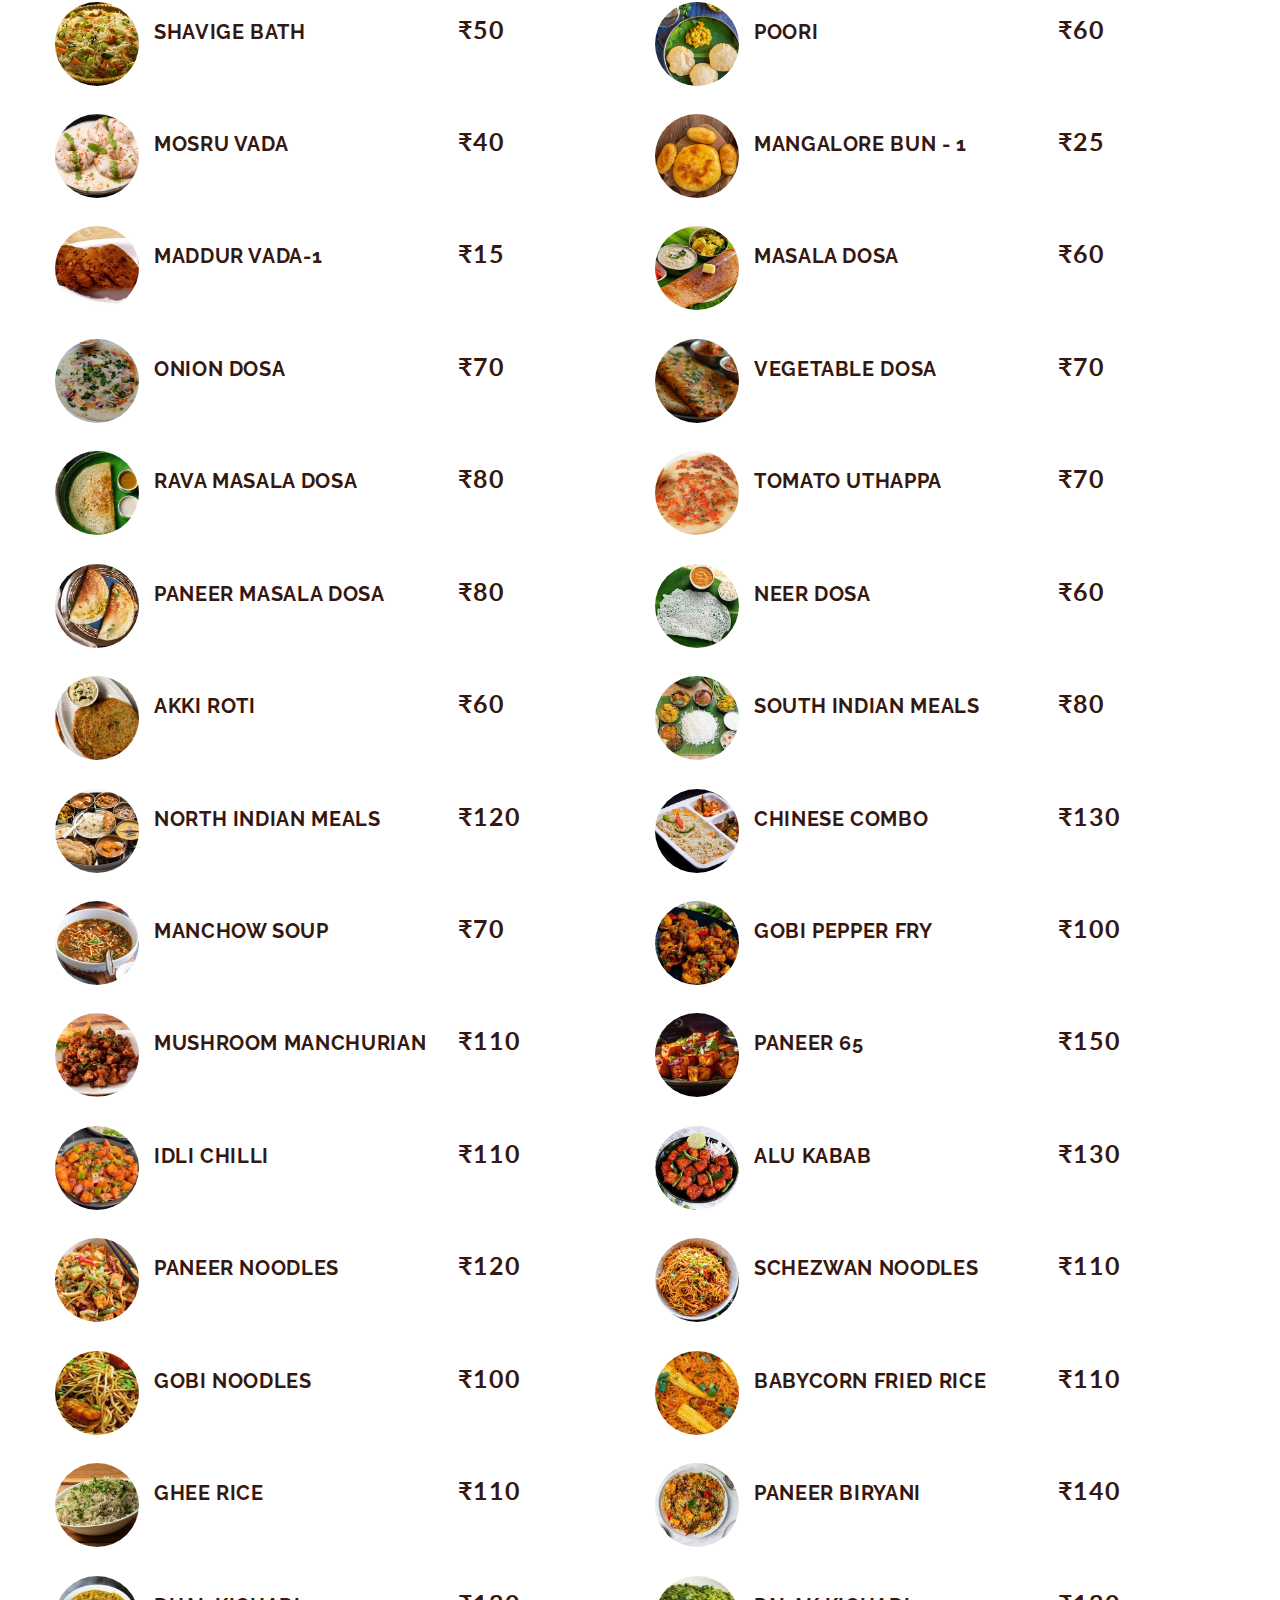
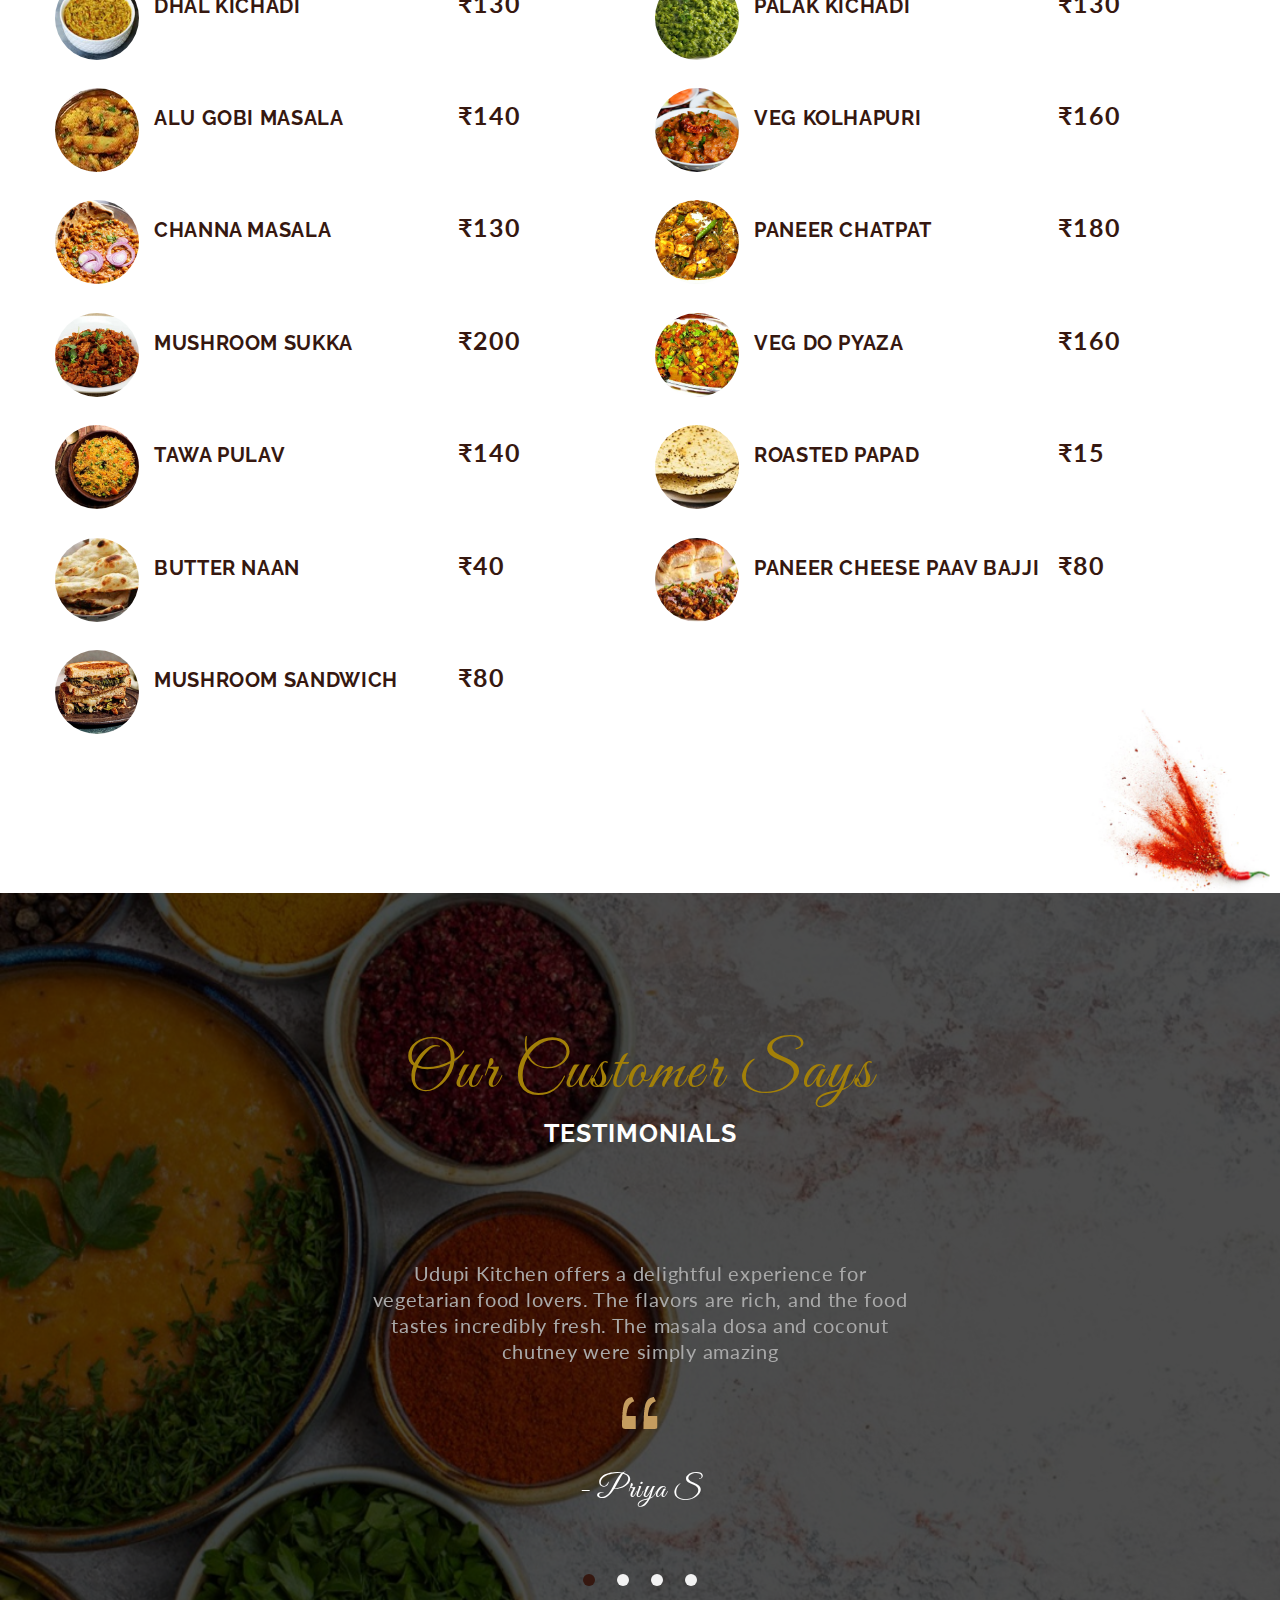
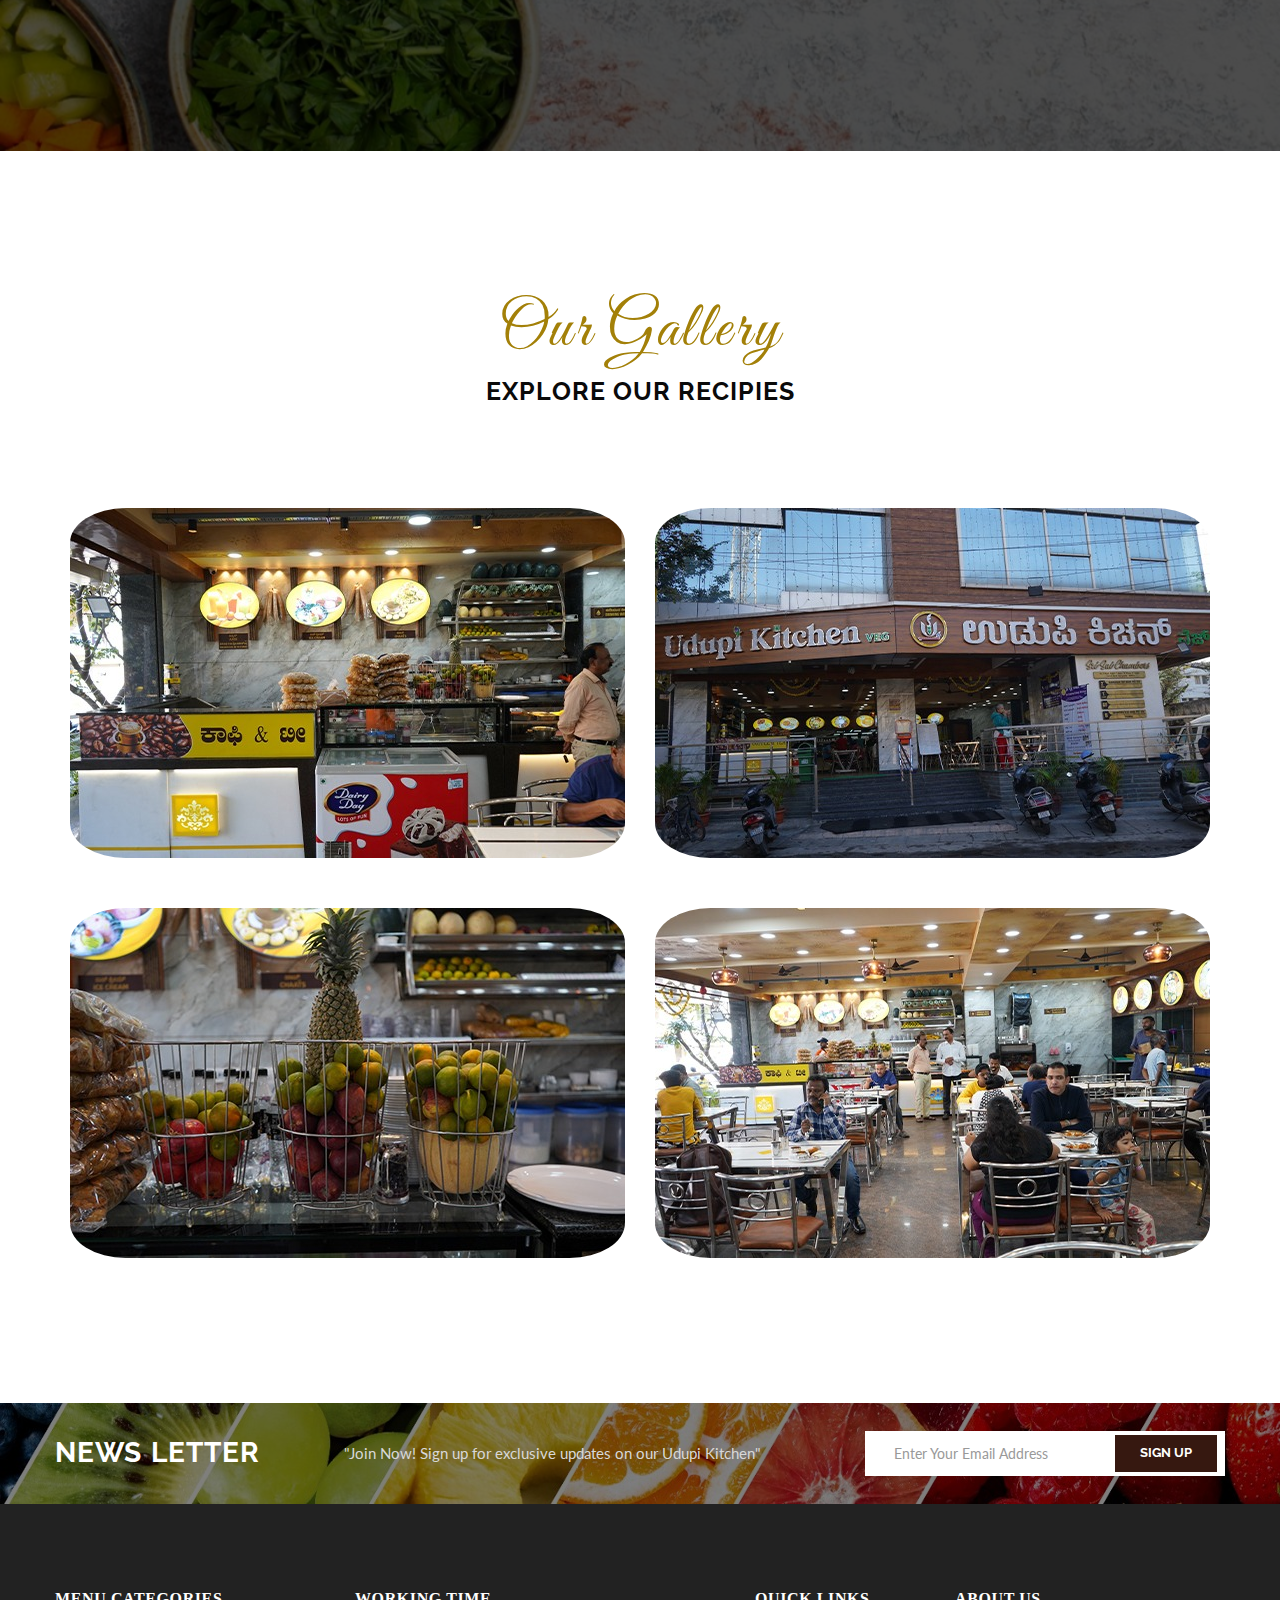
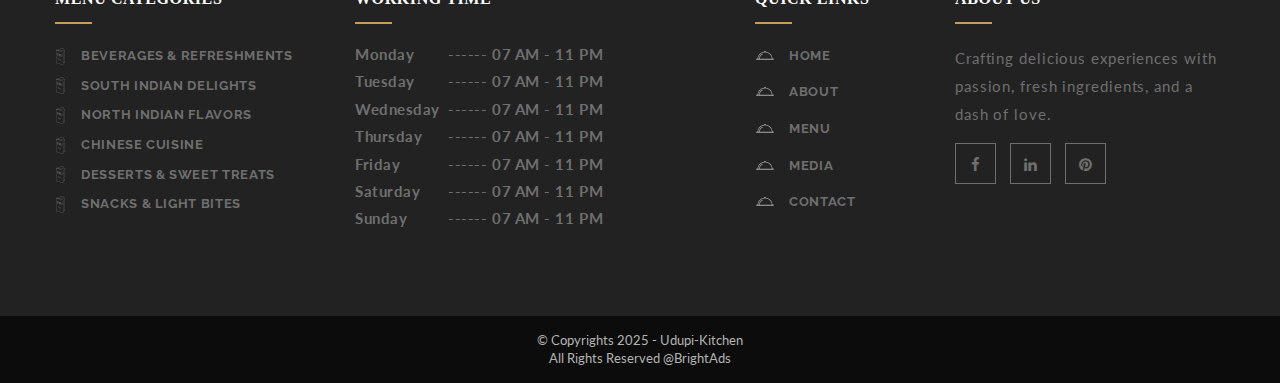
==== commit de6379c4: "update" ====
--- a/index.html
+++ b/index.html
@@ -542,9 +542,6 @@
 								<div class="srv-box">
 									<div class="img-box">
 										<img src="assets/images/Artboard 7.jpg" alt="Sandwiches">
-										<!-- <div class="srv-content">
-											<span>ORDER NOW CALL <a href="tel: 9606997055">9606997055</a></span>
-										</div> -->
 									</div>
 									<h4>Sandwiches</h4>
 								</div>
@@ -1485,7 +1482,8 @@
 			</div><!-- Top Footer -->
 			<!-- Bottom Footer -->
 			<div class="container-fluid bottom-footer">
-				<p>&copy; Copyrights 2025 - All Rights Reserved</p>
+				<p>&copy; Copyrights 2025 - udupi-kitchen</p>
+				<p>All Rights Reserved @BrightAds</p>
 			</div><!-- Bottom Footer /- -->
 		</footer>
 		<!-- Footer Main /- -->
--- a/assets/css/elements.css
+++ b/assets/css/elements.css
@@ -113,7 +113,7 @@
 	font-size: 16px;
 }
 .header_s .top-header1 .top-right .top-social li a:hover {
-	color: #93723E;
+	color: #a38008;
 }
 .header_s .top-header1 .top-right .search-block {
 	background-color: #ffffff;
@@ -791,7 +791,7 @@
 }
 /* - Services Section */
 .services-section {
-	margin-bottom: 45px;
+	
 	margin-top: 75px;
 }
 .services-section .srv-box  {
@@ -854,13 +854,13 @@
 	padding-bottom: 120px;
 	padding-top: 155px;
 	position: relative;
-	margin-top: 75px;
+	margin-top: 25px;
 	margin-bottom: 75px;
 }
 .counter-section::before {
-	background-color: rgba(34,34,34,0.7);
+	background-color: rgba(34,34,34,0.5);
 	bottom: 0;
-	content: "";
+	content: ""services-section;
 	display: inline-block;
 	left: 0;
 	position: absolute;
@@ -1830,7 +1830,7 @@
 	position: relative;
 }
 .widget_offer .offer-box::before {
-	background-color: rgba(34,34,34,0.5);
+	background-color: rgba(34,34,34,0);
 	content: "";
 	display: inline-block;
 	position: absolute;
@@ -3416,4 +3416,68 @@
 	}
 }
 
- +
+  
+
+
+
+
+
+.team-section {
+    padding: 50px 0;
+}
+
+.team-content {
+    max-width: 90%;
+    transition: all 0.3s ease-in-out;
+}
+
+.team-content h4 {
+    font-size: 28px;
+    font-weight: bold;
+    margin-bottom: 10px;
+	font-style:;
+}
+
+.team-content h6 {
+    font-size: 18px;
+    color: #8888;
+    margin-bottom: 15px;
+}
+
+.team-content p {
+    font-size: 16px;
+    line-height: 1.6;
+    color: #555;
+}
+
+.social-icons {
+    margin-top: 20px;
+}
+
+.social-icons a {
+    font-size: 20px;
+    color: #333;
+    transition: 0.3s;
+}
+
+.social-icons a:hover {
+    color: #007bff;
+}
+
+/* Responsive Alignment */
+@media (min-width: 768px) {
+    .team-content {
+        margin-bottom: -400px; /* Move content down */
+    }
+}
+
+@media (max-width: 767px) {
+    .row {
+        flex-direction: column-reverse;
+    }
+    .team-content {
+        margin-top: 20px;
+        text-align: center;
+    }
+}
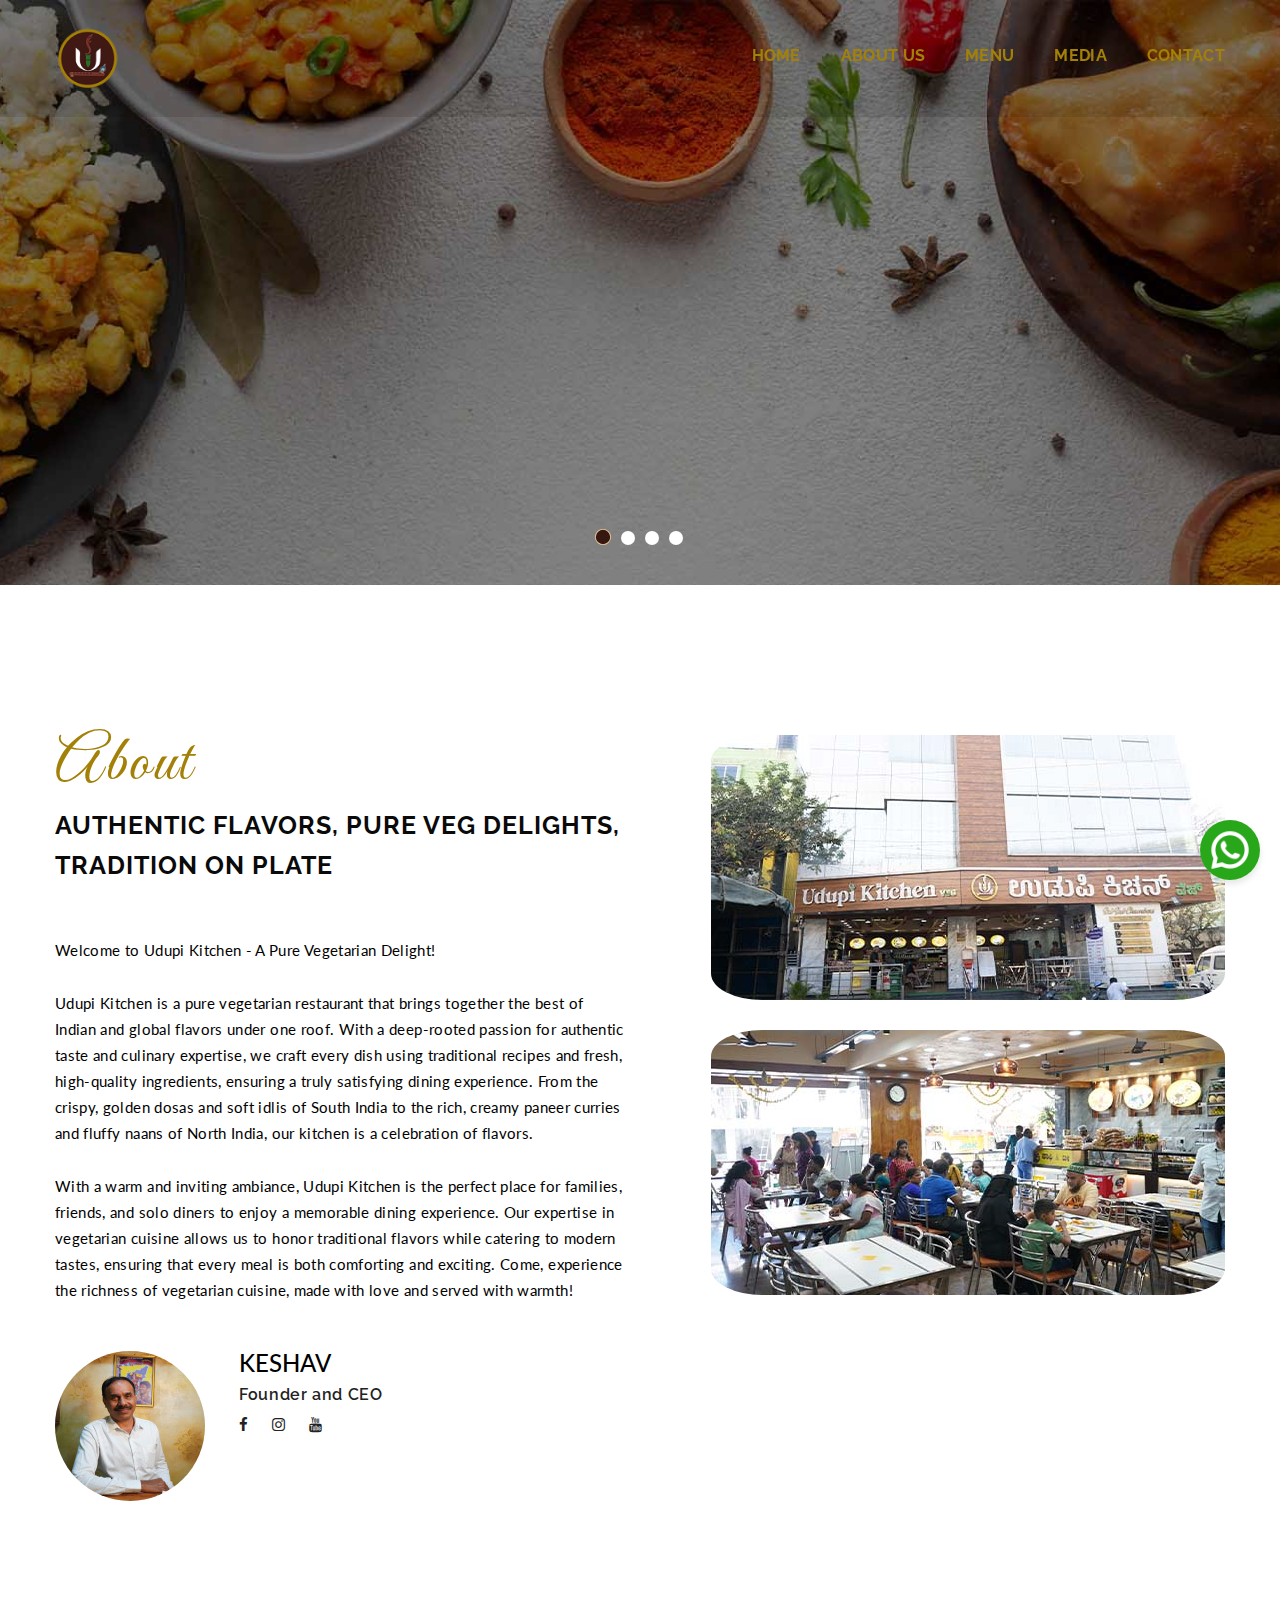
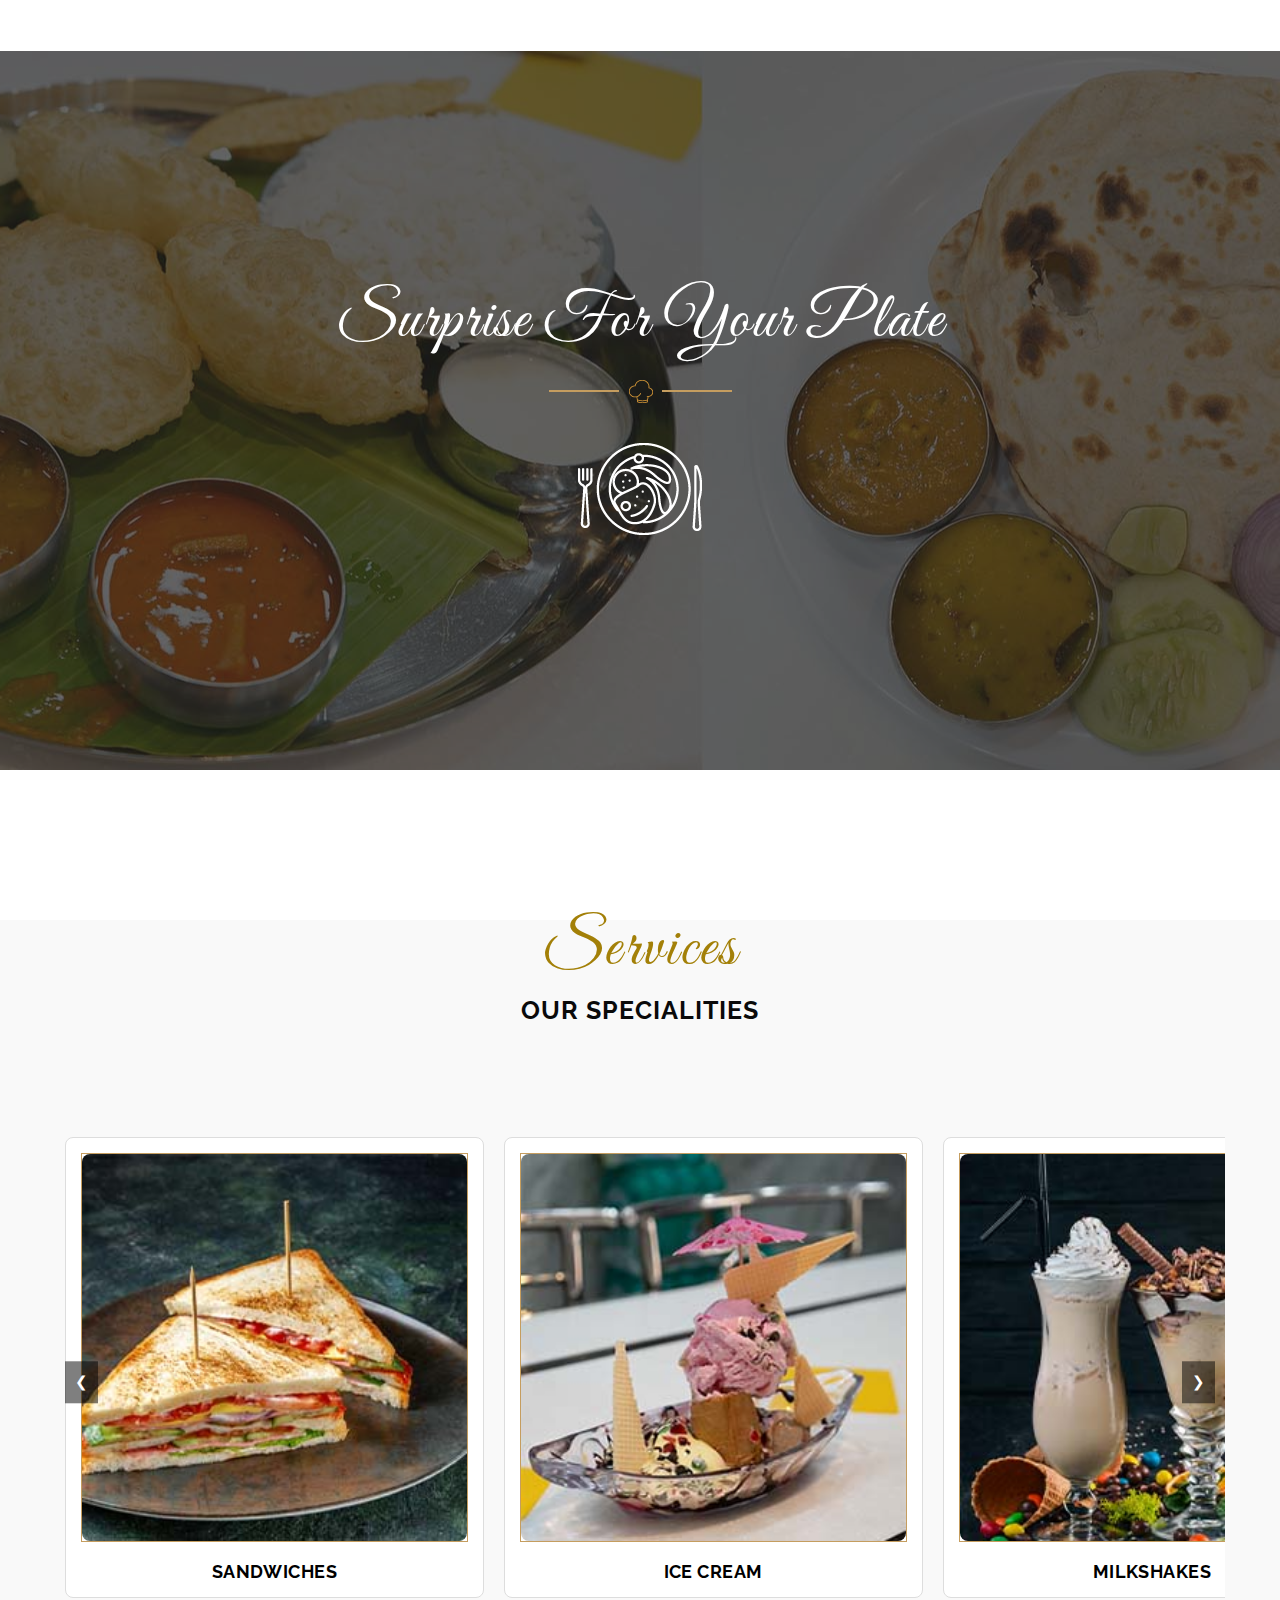
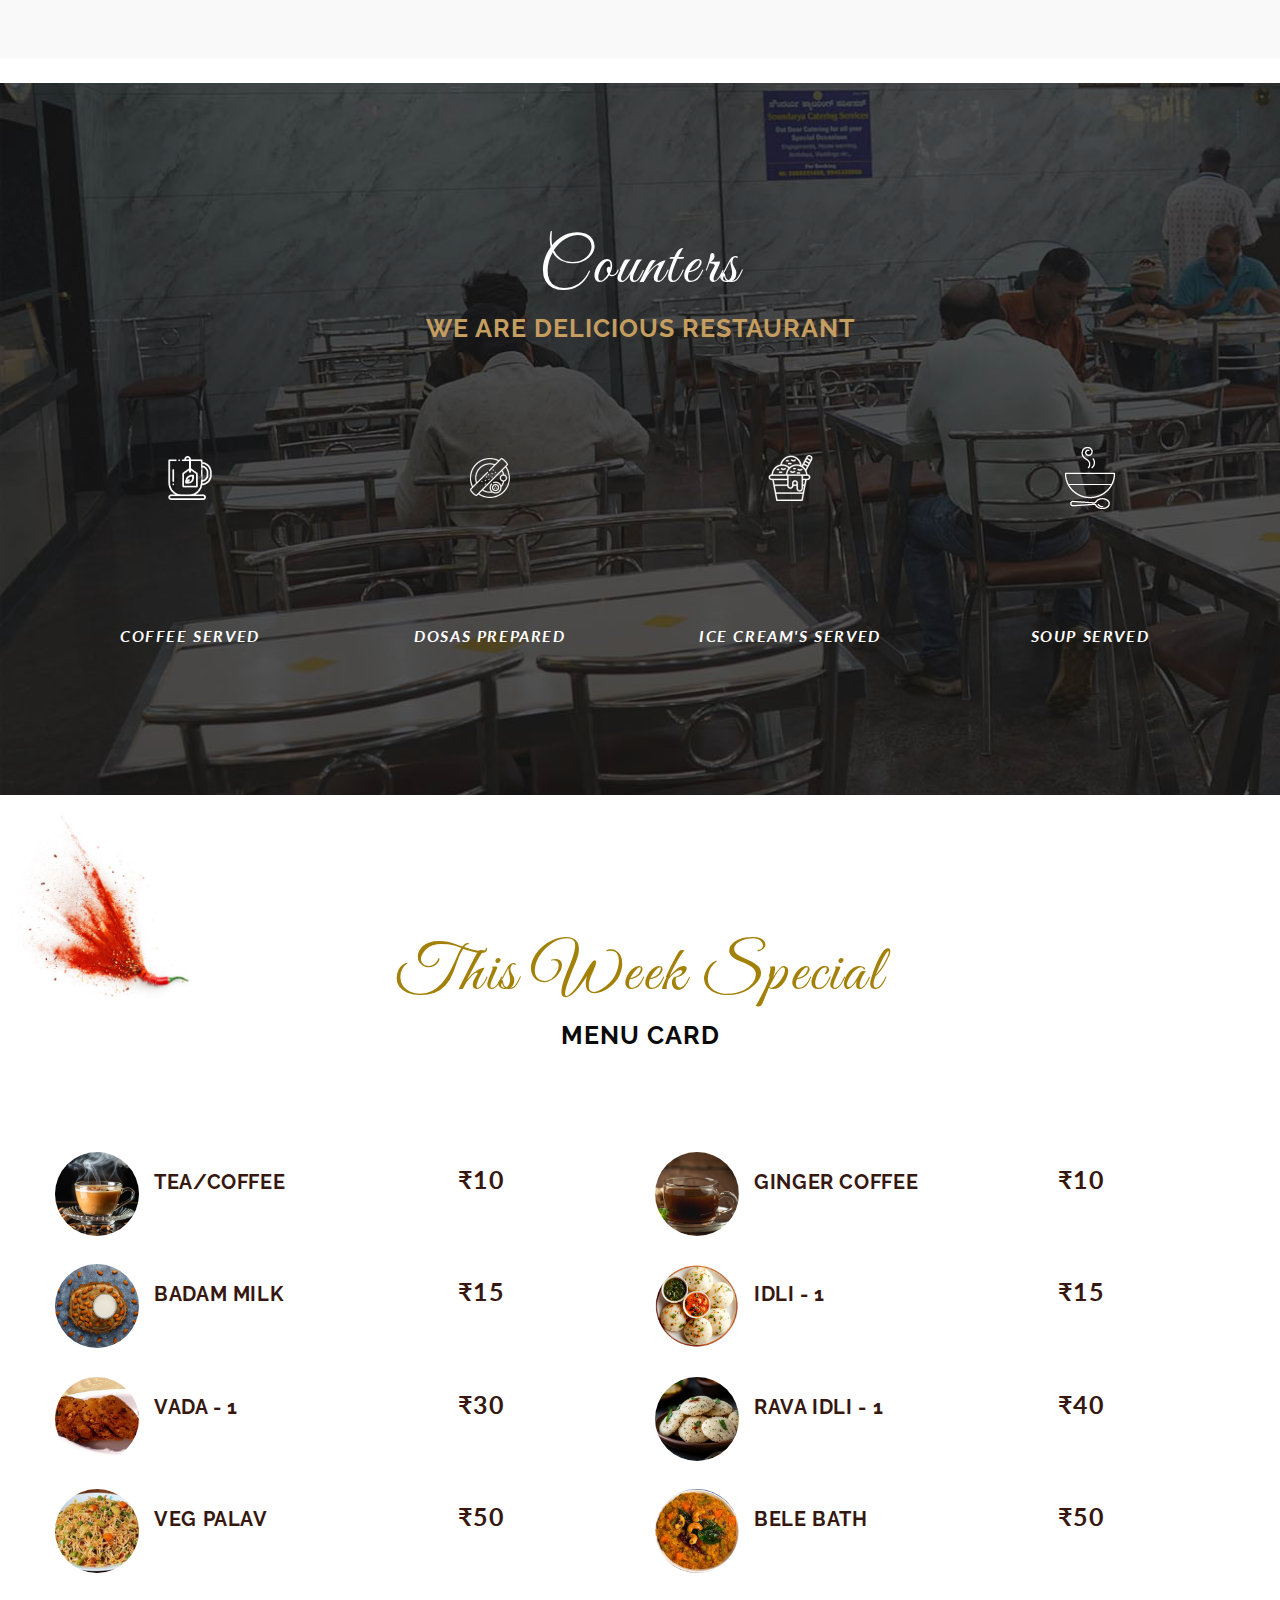
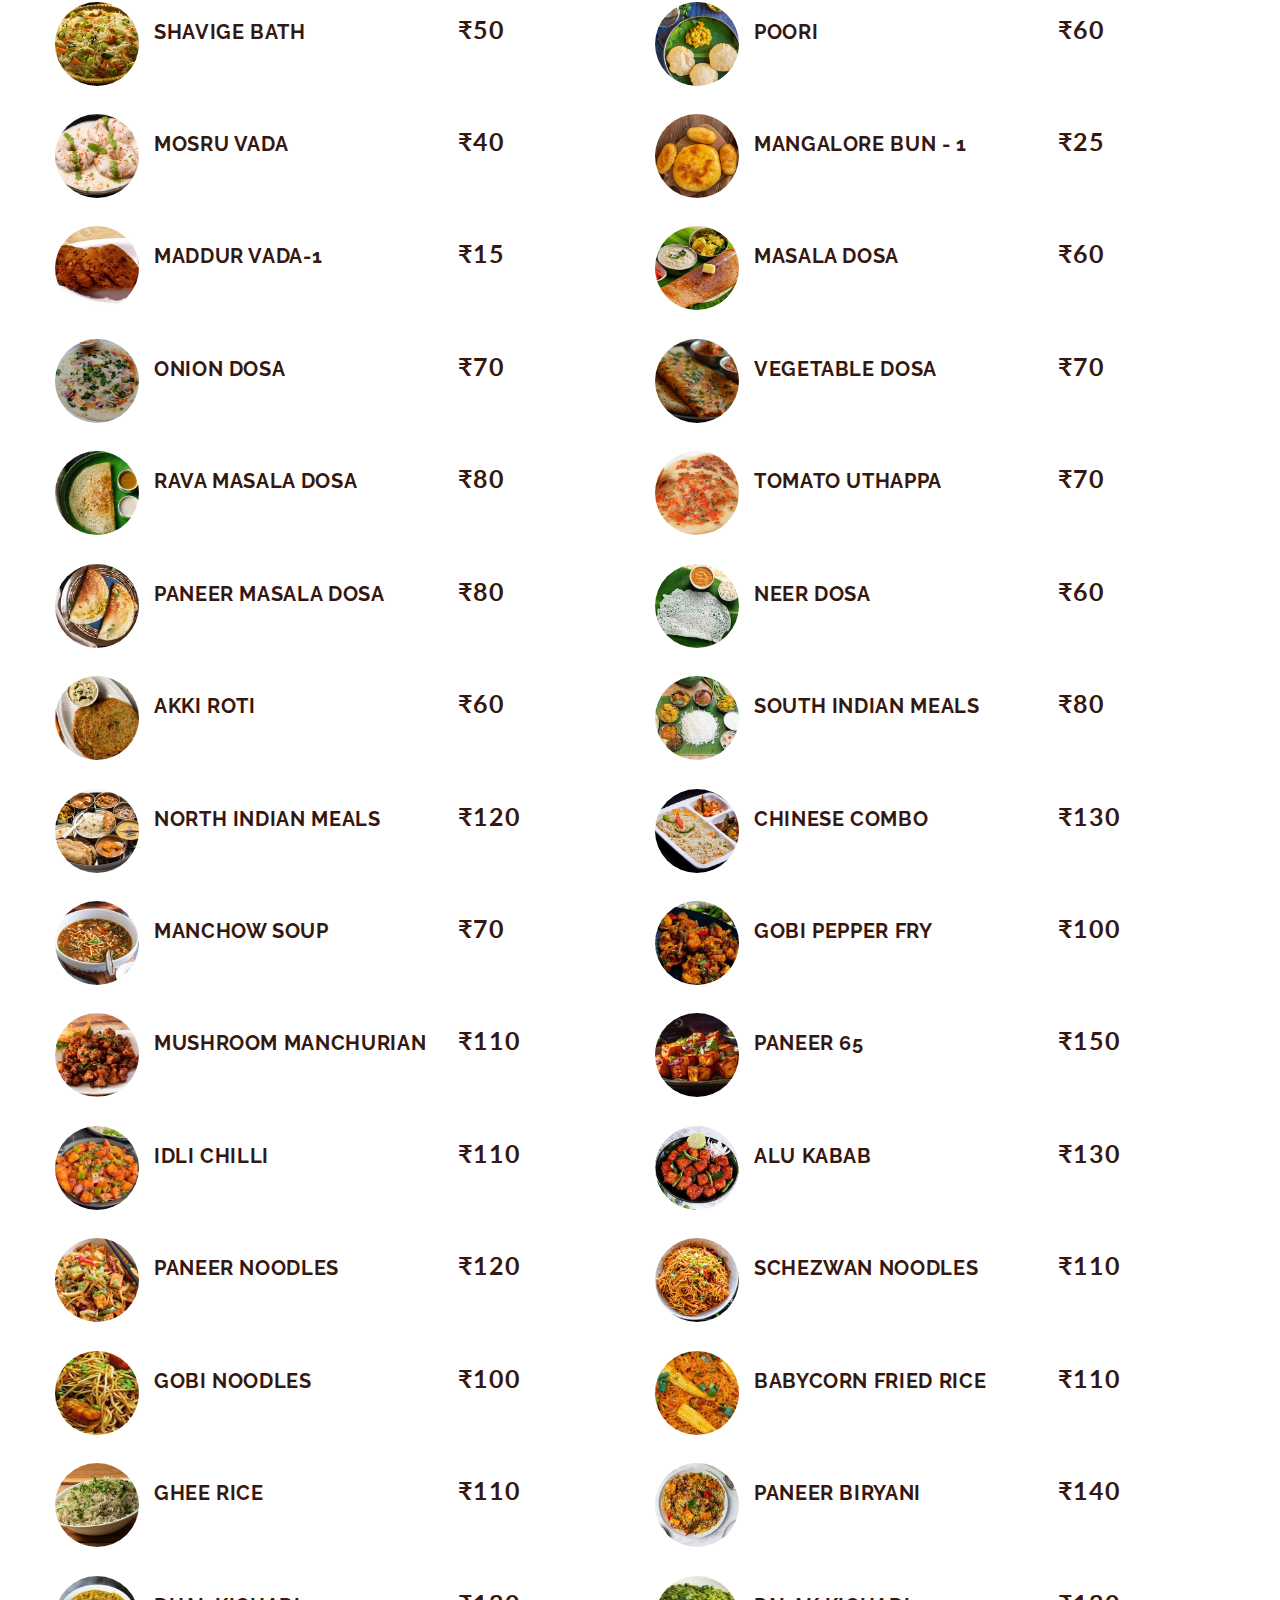
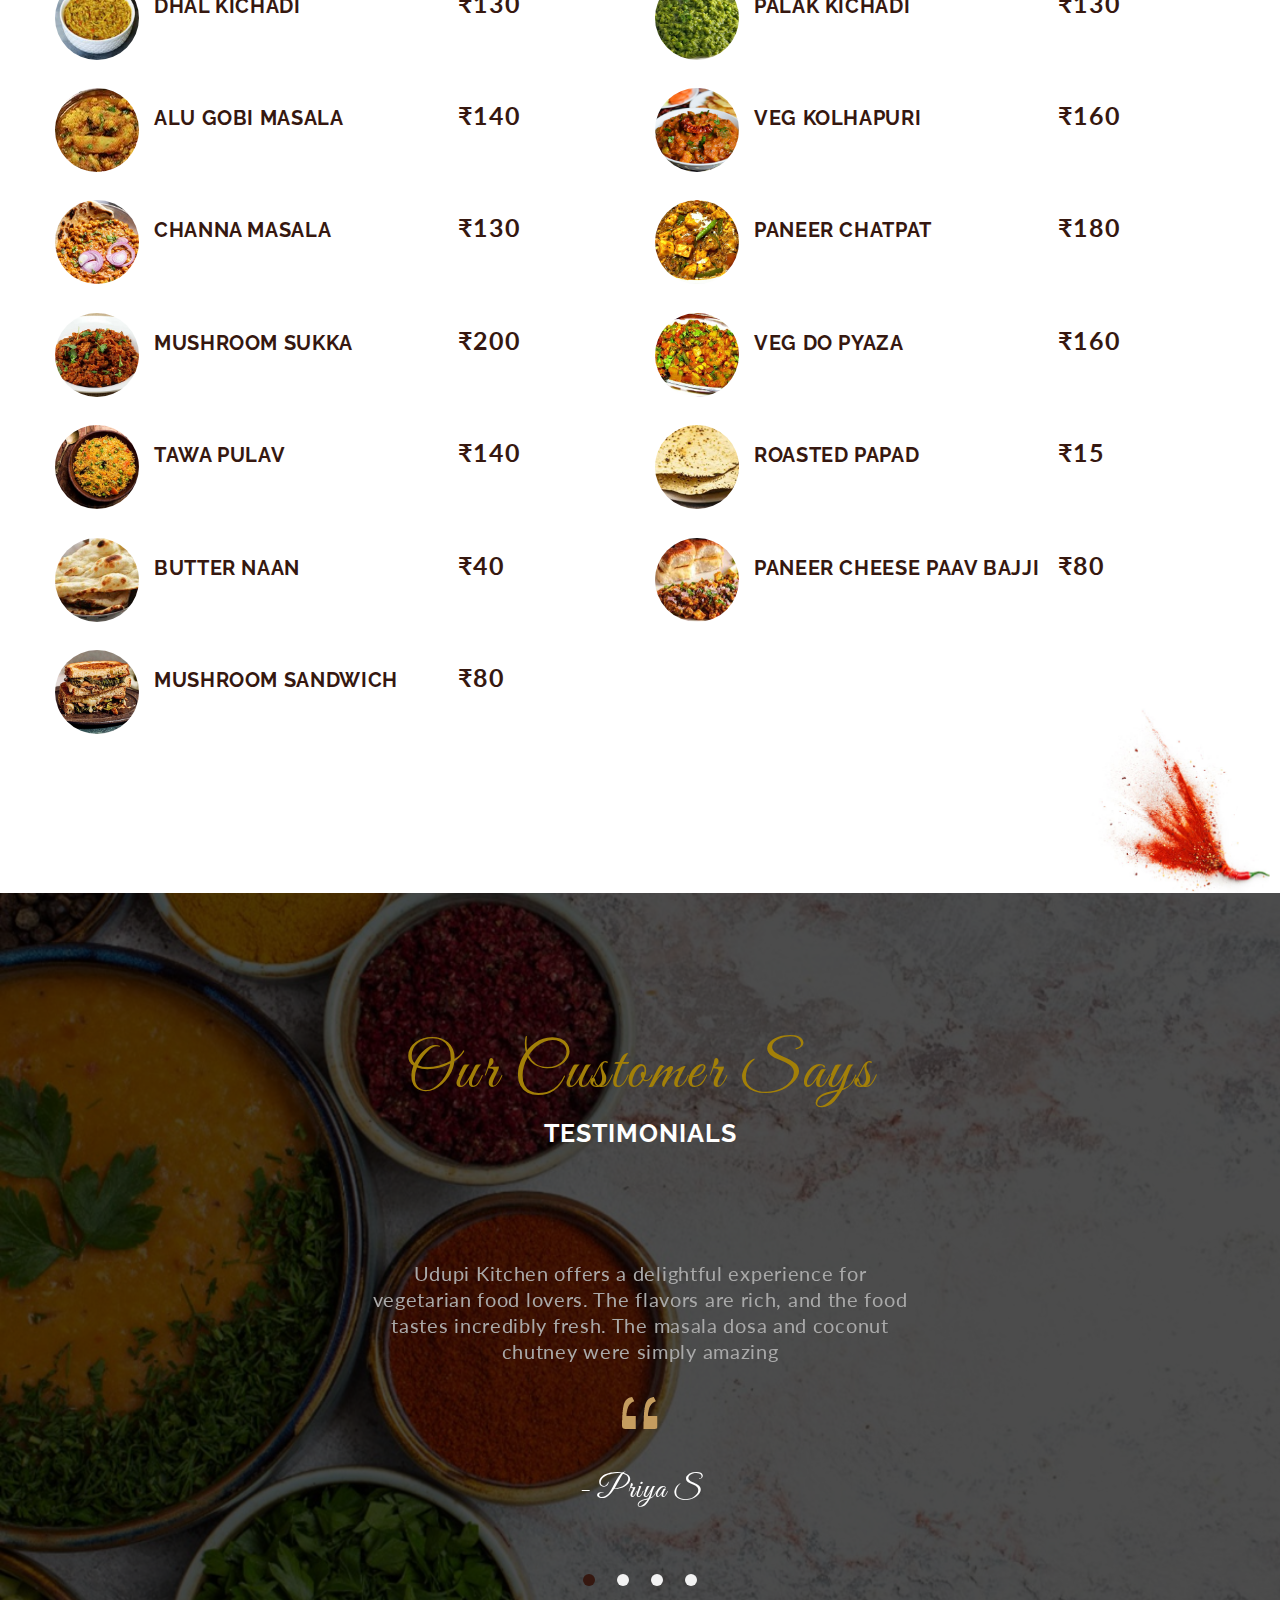
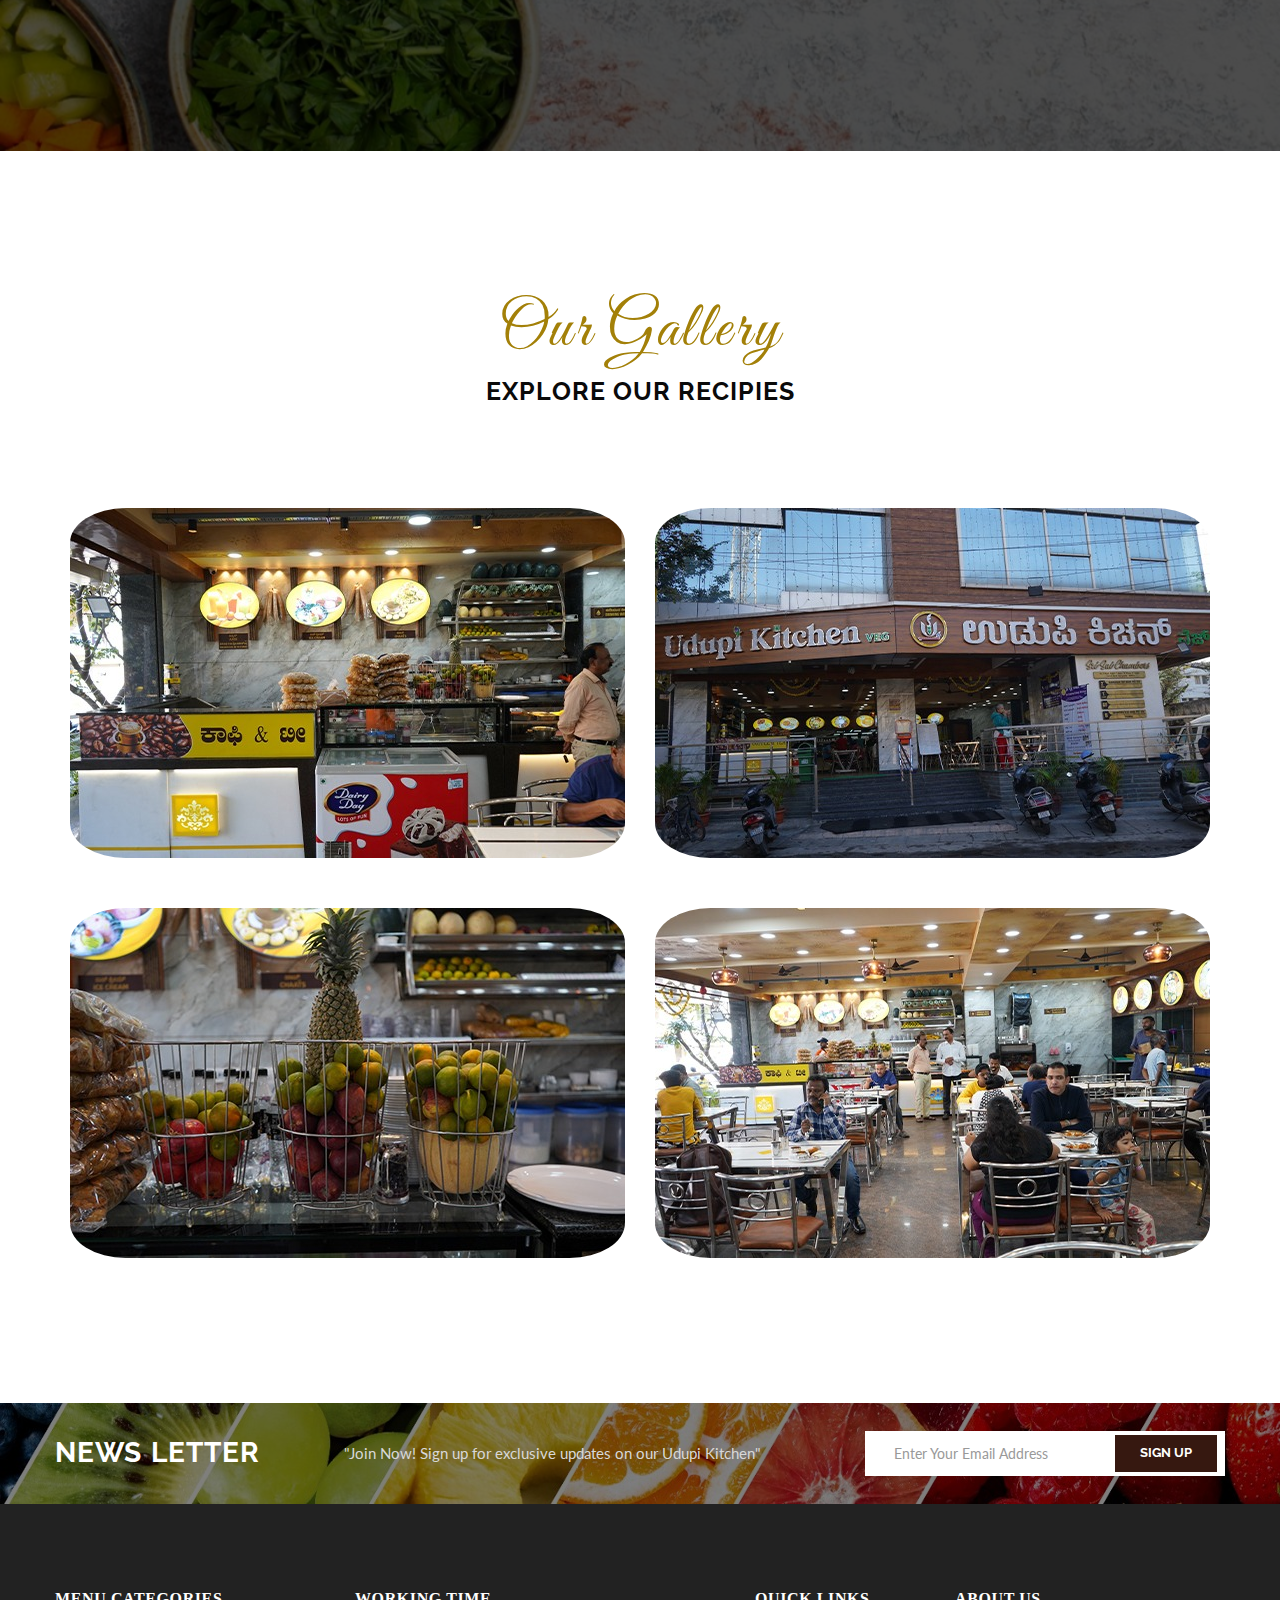
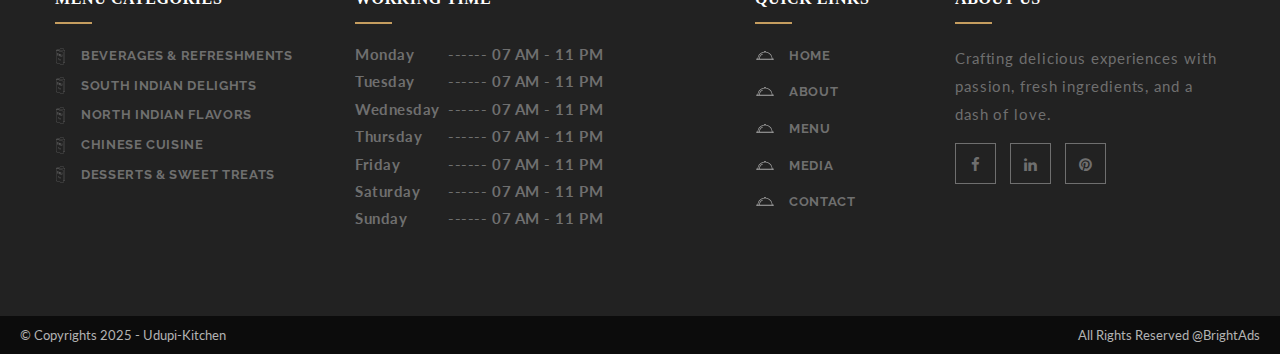
==== commit bfedf735: "update" ====
--- a/index.html
+++ b/index.html
@@ -1394,15 +1394,14 @@
 							<aside class="widget widget_category">
 								<h3 class="widget-title">MENU CATEGORIES</h3>
 								<ul>
-									<li class="cat-item"><a href="menu.html" title="Appetizers">Beverages &
+									<li class="cat-item"><a href="menu.html#Cool & Frizzy Drinks" title="Appetizers">Beverages &
 											Refreshments</a></li>
-									<li class="cat-item"><a href="menu.html" title="Breakfast">South Indian Delights</a>
+									<li class="cat-item"><a href="menu.html#South Indian Breakfast" title="Breakfast">South Indian Delights</a>
 									</li>
-									<li class="cat-item"><a href="menu.html" title="Lunch">North Indian Flavors</a></li>
-									<li class="cat-item"><a href="menu.html" title="Dinner">Chinese Cuisine</a></li>
-									<li class="cat-item"><a href="menu.html" title="Meat & fish">Desserts & Sweet
+									<li class="cat-item"><a href="menu.html#North Indian Curry" title="Lunch">North Indian Flavors</a></li>
+									<li class="cat-item"><a href="menu.html#Chinese Flavors" title="Dinner">Chinese Cuisine</a></li>
+									<li class="cat-item"><a href="menu.html#Frozen Delights" title="Meat & fish">Desserts & Sweet
 											Treats</a></li>
-									<li class="cat-item"><a href="menu.html" title="Soups">Snacks & Light Bites</a></li>
 								</ul>
 							</aside>
 						</div><!-- Widget Category /- -->
@@ -1482,9 +1481,12 @@
 			</div><!-- Top Footer -->
 			<!-- Bottom Footer -->
 			<div class="container-fluid bottom-footer">
-				<p>&copy; Copyrights 2025 - udupi-kitchen</p>
-				<p>All Rights Reserved @BrightAds</p>
-			</div><!-- Bottom Footer /- -->
+				<div class="footer-content">
+					<p class="left">&copy; Copyrights 2025 - udupi-kitchen</p>
+					<p class="right">All Rights Reserved @BrightAds</p>
+				</div>
+			</div>
+			<!-- Bottom Footer /- -->
 		</footer>
 		<!-- Footer Main /- -->
 
--- a/assets/css/elements.css
+++ b/assets/css/elements.css
@@ -1831,7 +1831,7 @@
 }
 .widget_offer .offer-box::before {
 	background-color: rgba(34,34,34,0);
-	content: "";
+	/* content: ""; */
 	display: inline-block;
 	position: absolute;
 	left: 0;
@@ -3436,7 +3436,6 @@
     font-size: 28px;
     font-weight: bold;
     margin-bottom: 10px;
-	font-style:;
 }
 
 .team-content h6 {
@@ -3481,3 +3480,67 @@
         text-align: center;
     }
 }
+
+
+
+
+
+.bottom-footer {
+	/* background-color: #f8f9fa; Optional background color */
+	padding: 10px 20px;
+}
+
+.footer-content {
+	display: flex;
+	justify-content: space-between;
+	align-items: center;
+}
+
+.left {
+	text-align: left;
+}
+
+.right {
+	text-align: right;
+}
+
+/* Gallery Styling */
+.gallery {
+    display: flex;
+    flex-wrap: wrap;
+    gap: 10px;
+    justify-content: center;
+}
+
+.gallery-image {
+    width: 100%;
+    height: 100%;
+    object-fit: cover;
+    cursor: pointer;
+    transition: transform 0.3s;
+    border-radius: 5px;
+}
+
+.gallery-image:hover {
+    transform: scale(1.05);
+}
+
+/* Fullscreen Modal */
+.fullscreen-modal {
+    display: none;
+    position: fixed;
+    top: 0;
+    left: 0;
+    width: 100%;
+    height: 100%;
+    background: rgba(0, 0, 0, 0.8);
+    justify-content: center;
+    align-items: center;
+	z-index: 9999;
+}
+
+.fullscreen-image {
+    max-width: 100%;
+    max-height: 100%;
+    border-radius: 10px;
+}
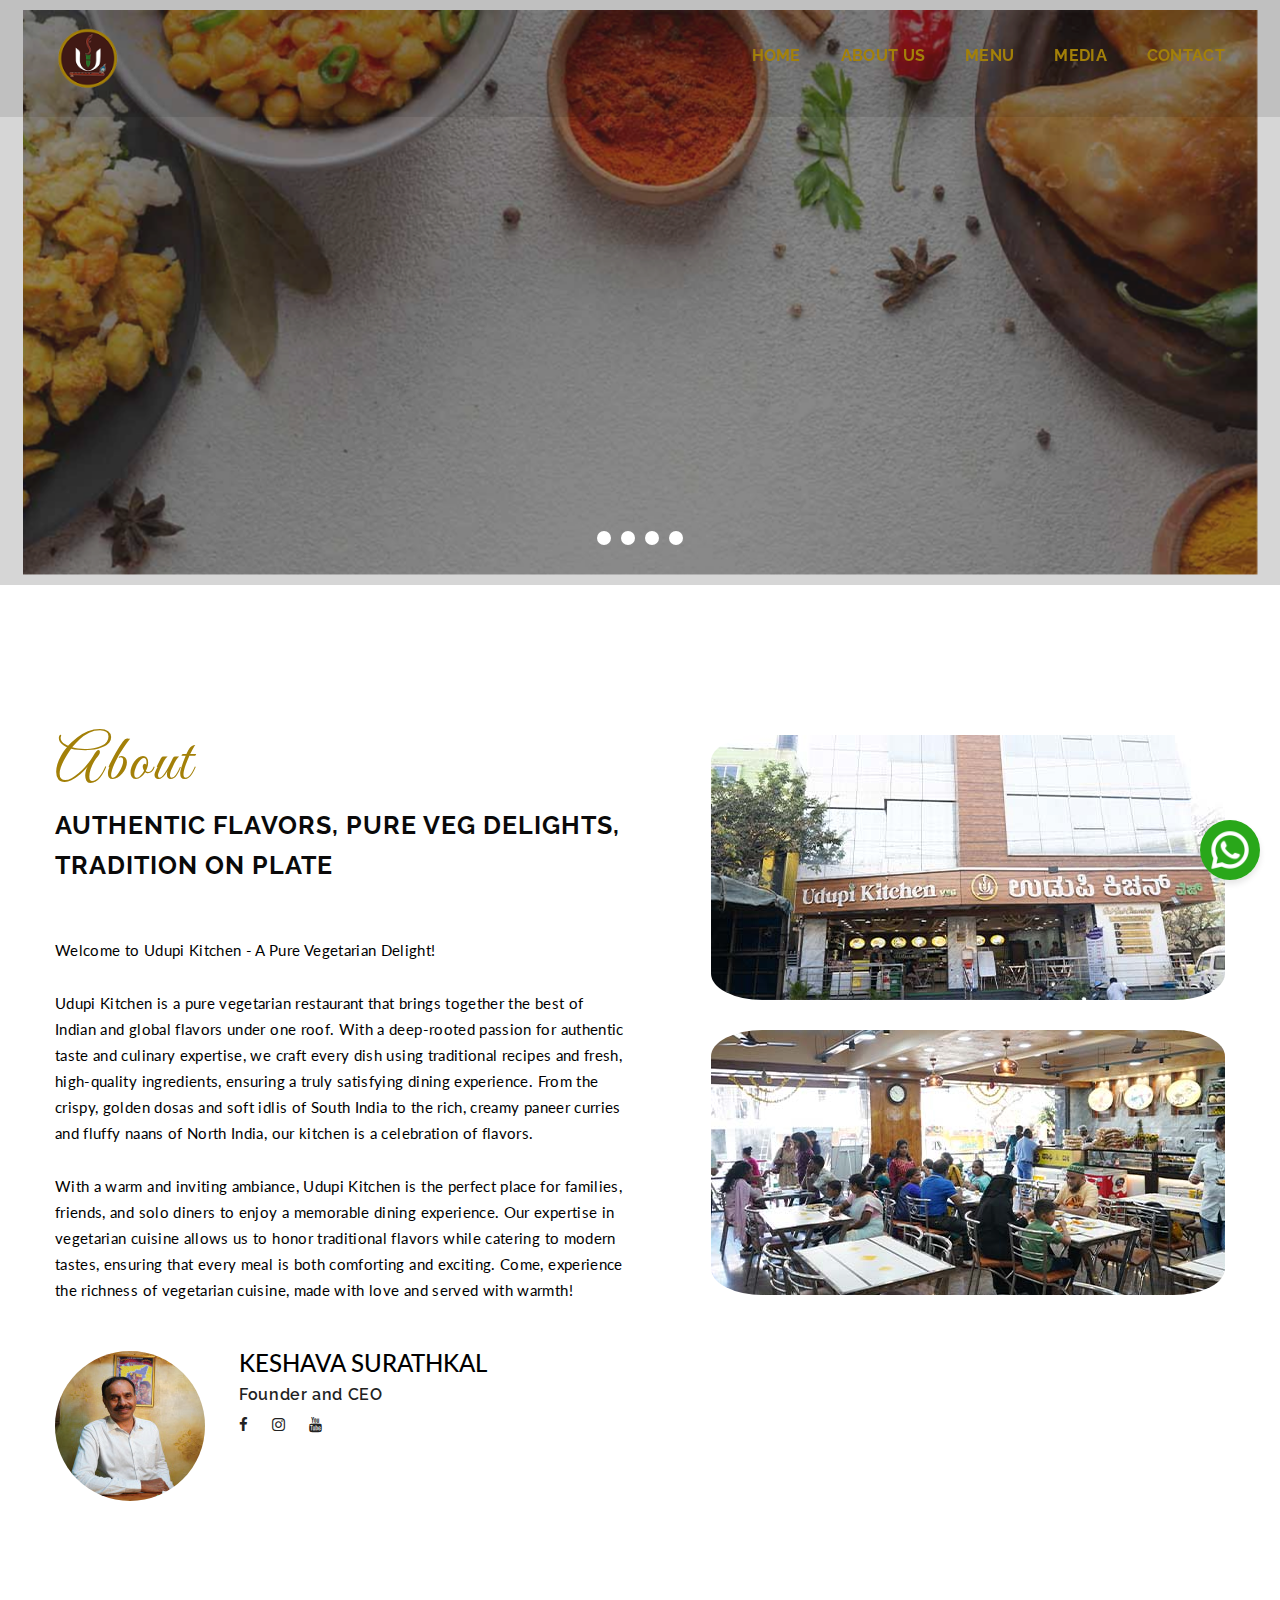
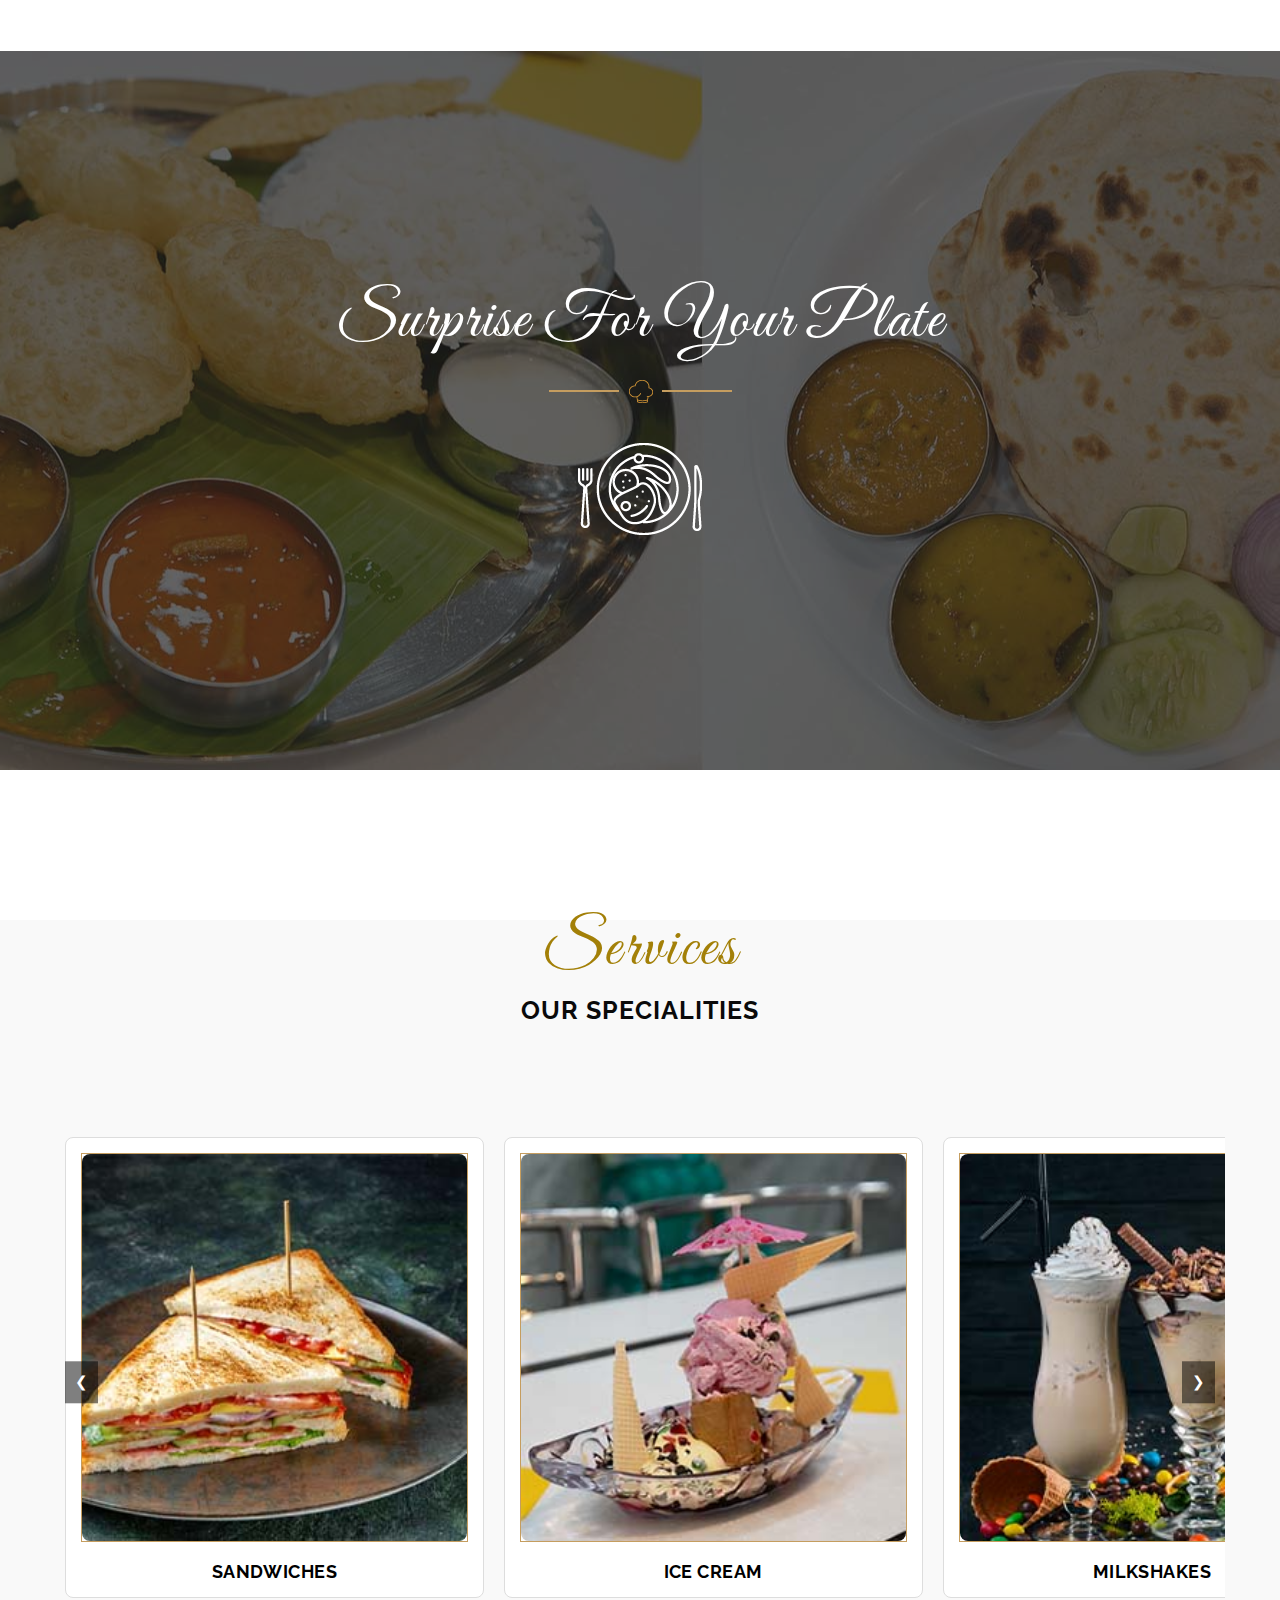
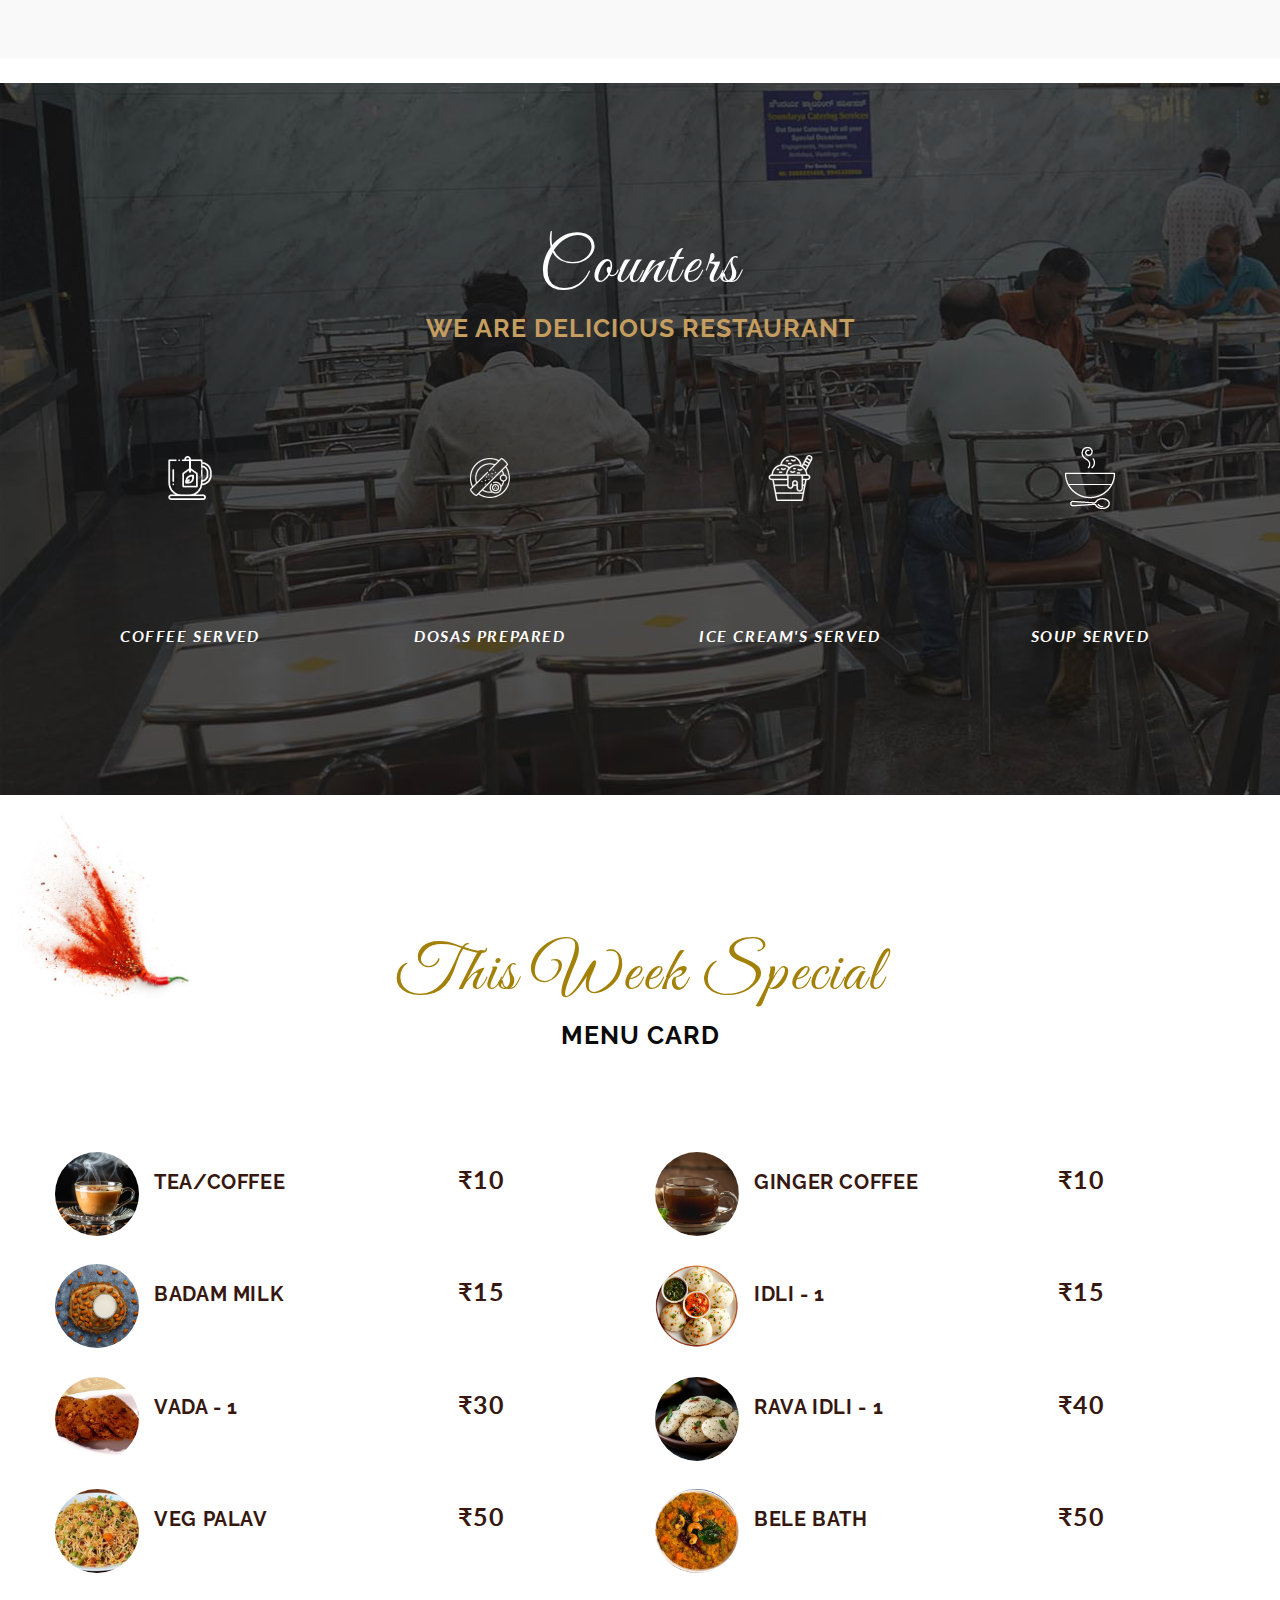
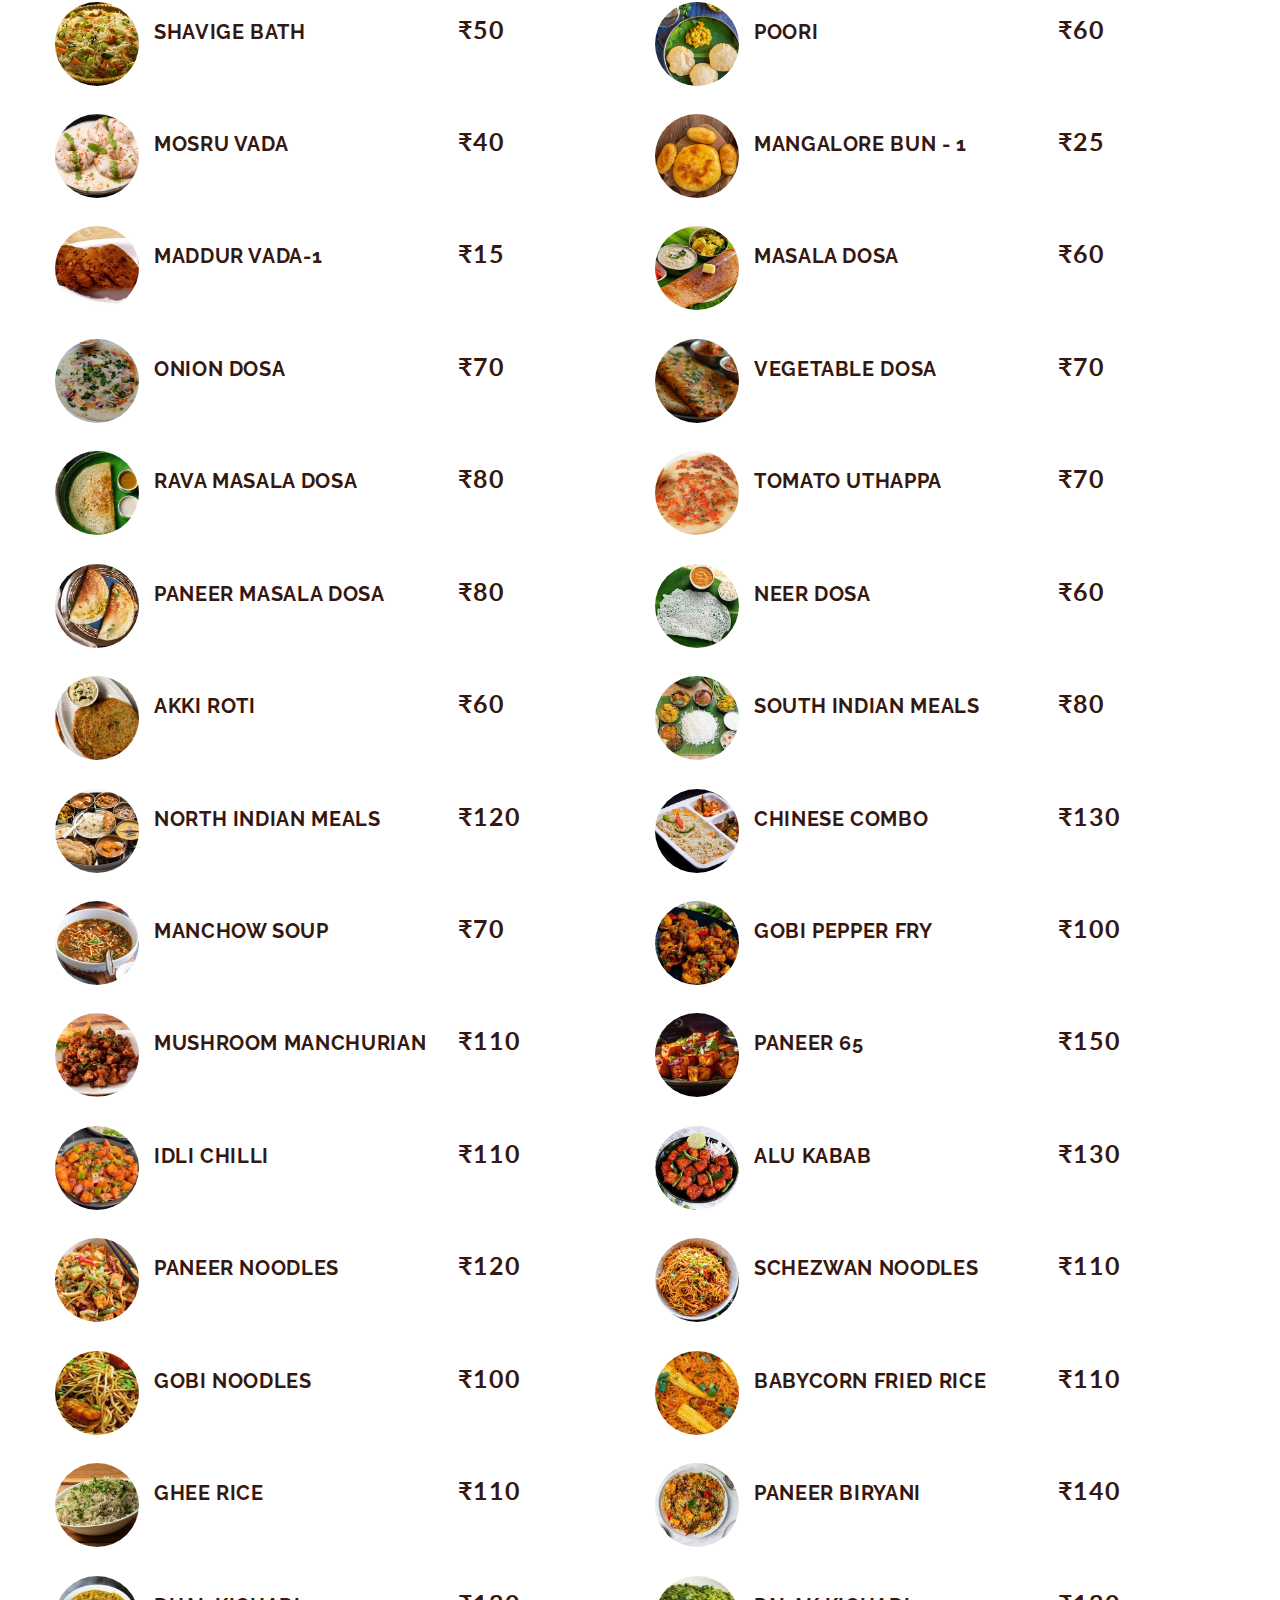
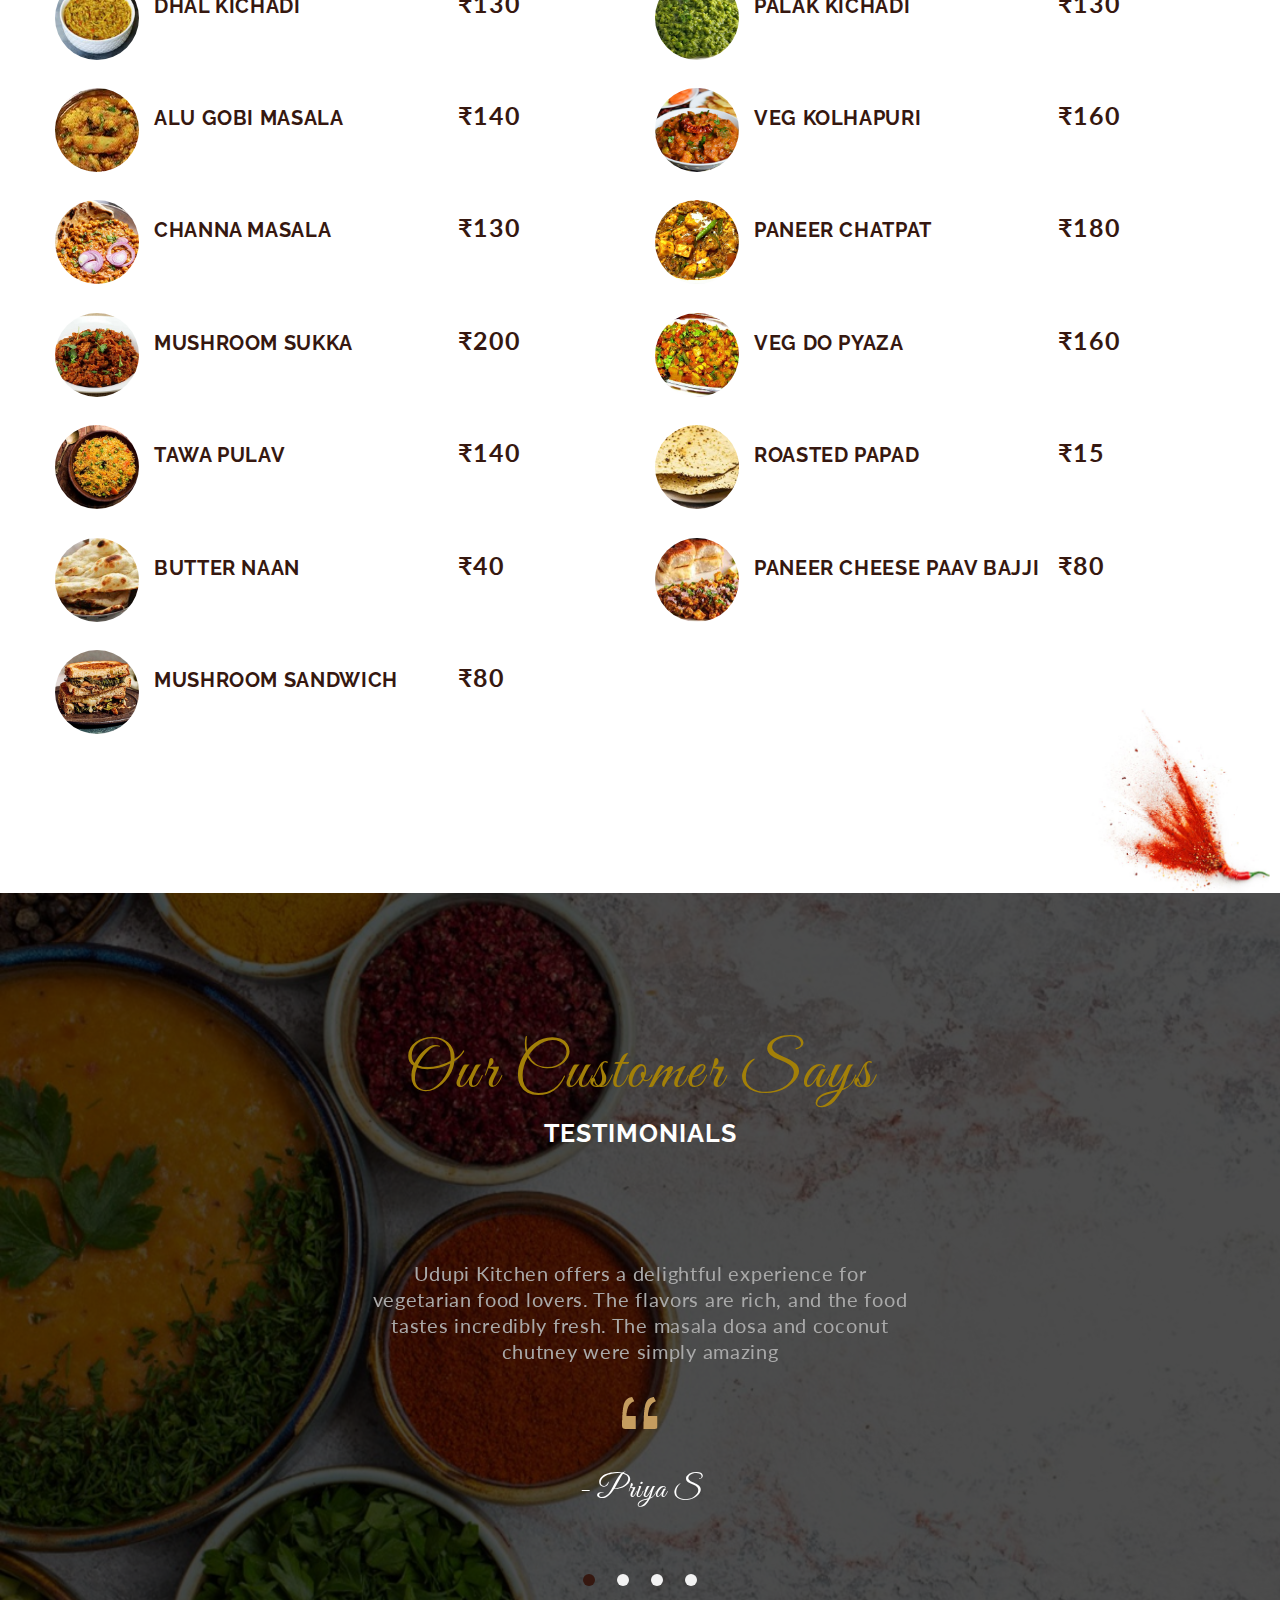
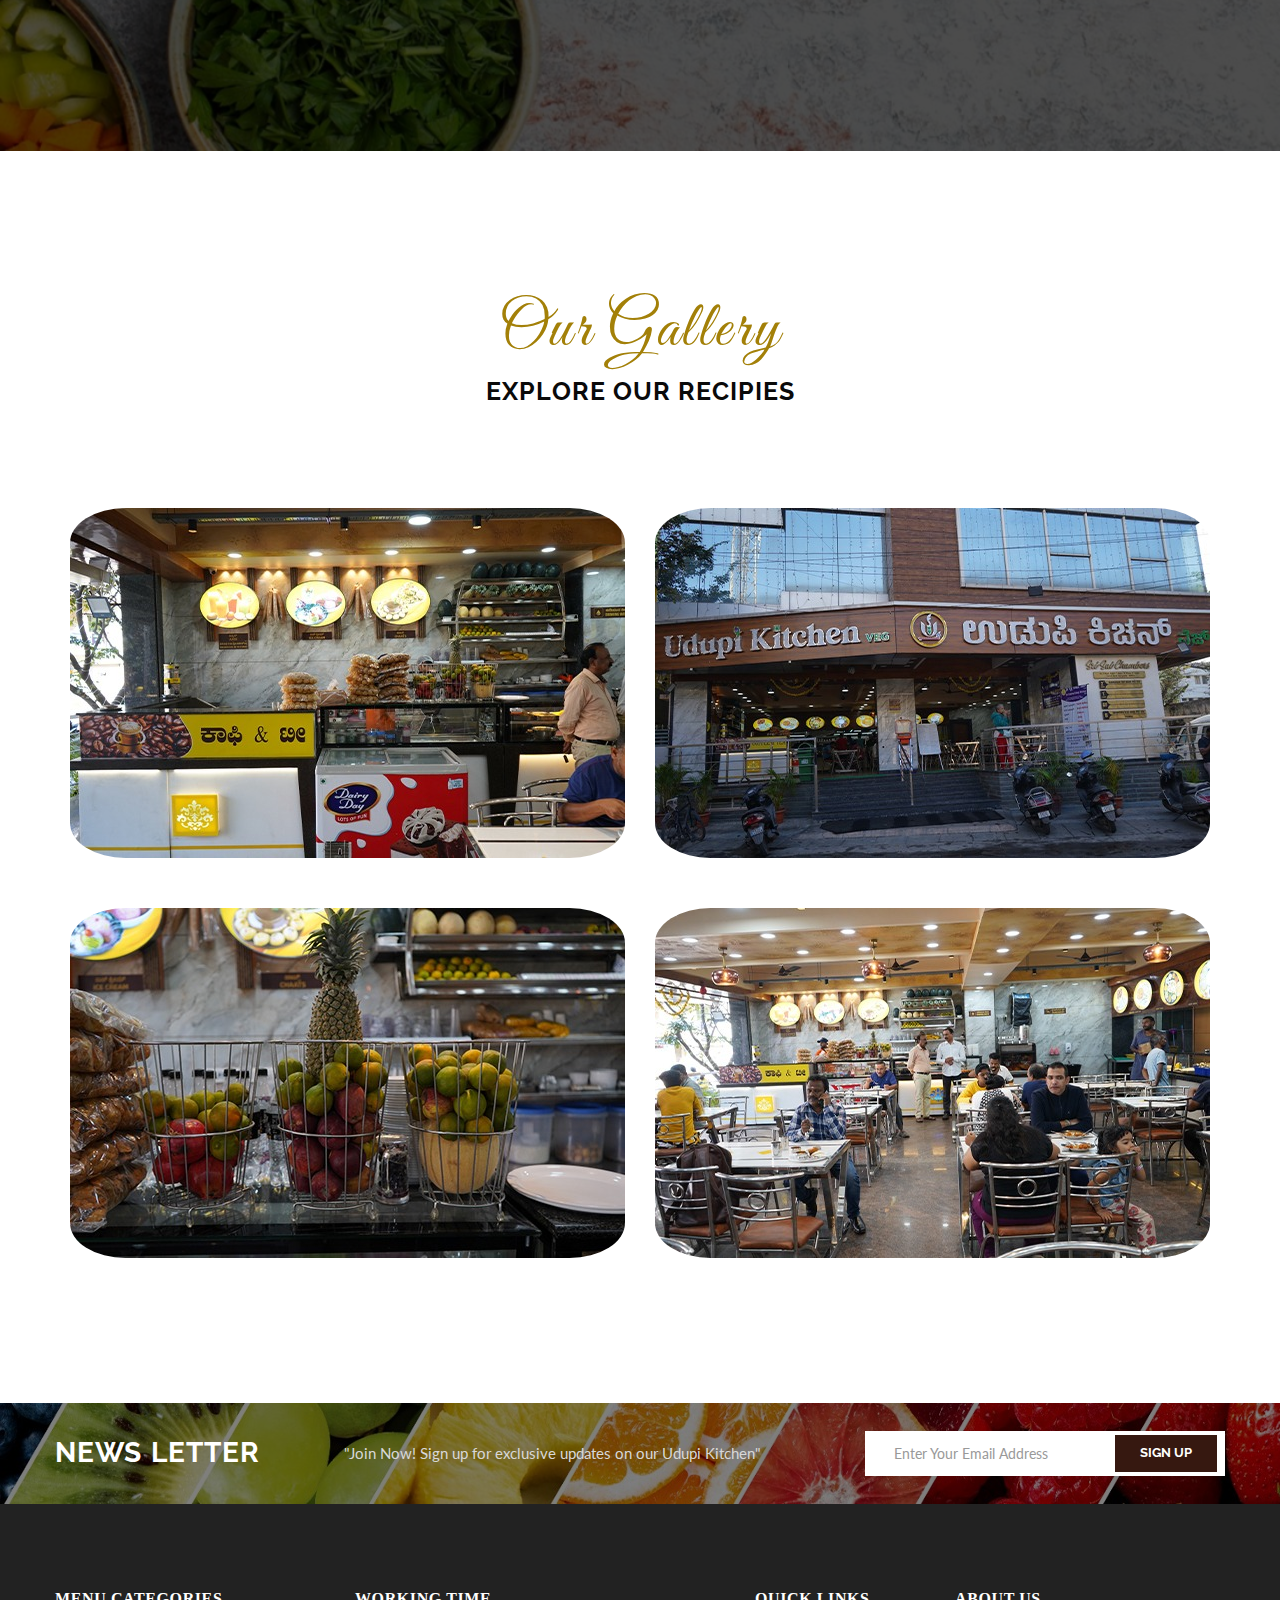
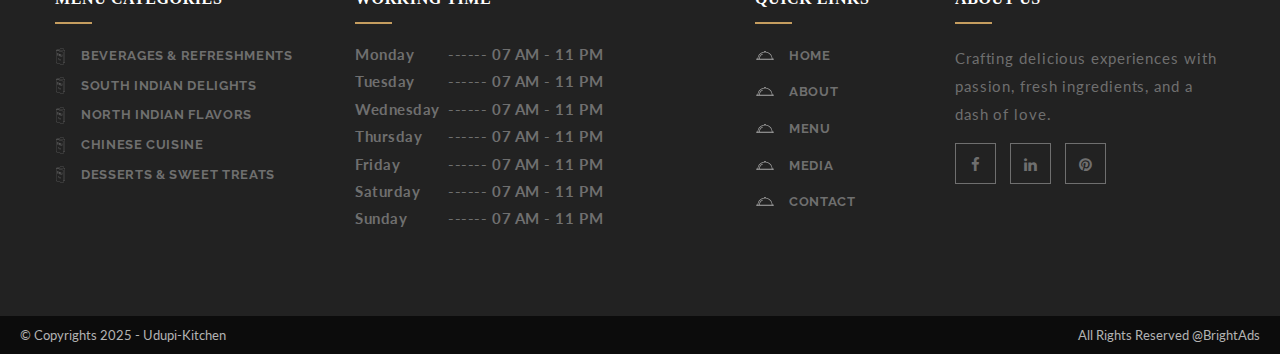
==== commit 374af40a: "update" ====
--- a/index.html
+++ b/index.html
@@ -488,7 +488,7 @@
 								<i><img src="assets/images/1x/owner-80.jpg" alt="About" /></i>
 								<!-- <span><img src="assets/images/chef-sign.png" alt="Chef Sign" /></span> -->
 								<div class="cnt">
-									<h3>KESHAV</h3>
+									<h3>KESHAVA SURATHKAL</h3>
 									<h4>Founder and CEO</h4>
 									<ul>
 										<li><a href="#" title="Facebook"><i class="fa fa-facebook"></i></a></li>
--- a/assets/css/elements.css
+++ b/assets/css/elements.css
@@ -2433,13 +2433,13 @@
 	-webkit-box-shadow: none;
 	-webkit-appearance: none;
 	box-shadow: none;
-	color: #bdbdbd;
+	color: #4e4848;
 	font-size: 13px;
 	font-weight: bold;
 	min-height: 41px;
 	outline: none;
 	padding: 6px 18px;
-	text-transform: capitalize;
+	/* text-transform: capitalize; */
 	letter-spacing: 0.26px;
 }
 .contact-form textarea.form-control {
@@ -3392,7 +3392,7 @@
 	gap: 10px;
 	justify-content: center;
 	max-width: 1200px;
-	padding: 10px;
+	padding: 5%;
 }
 
 .image-container img {
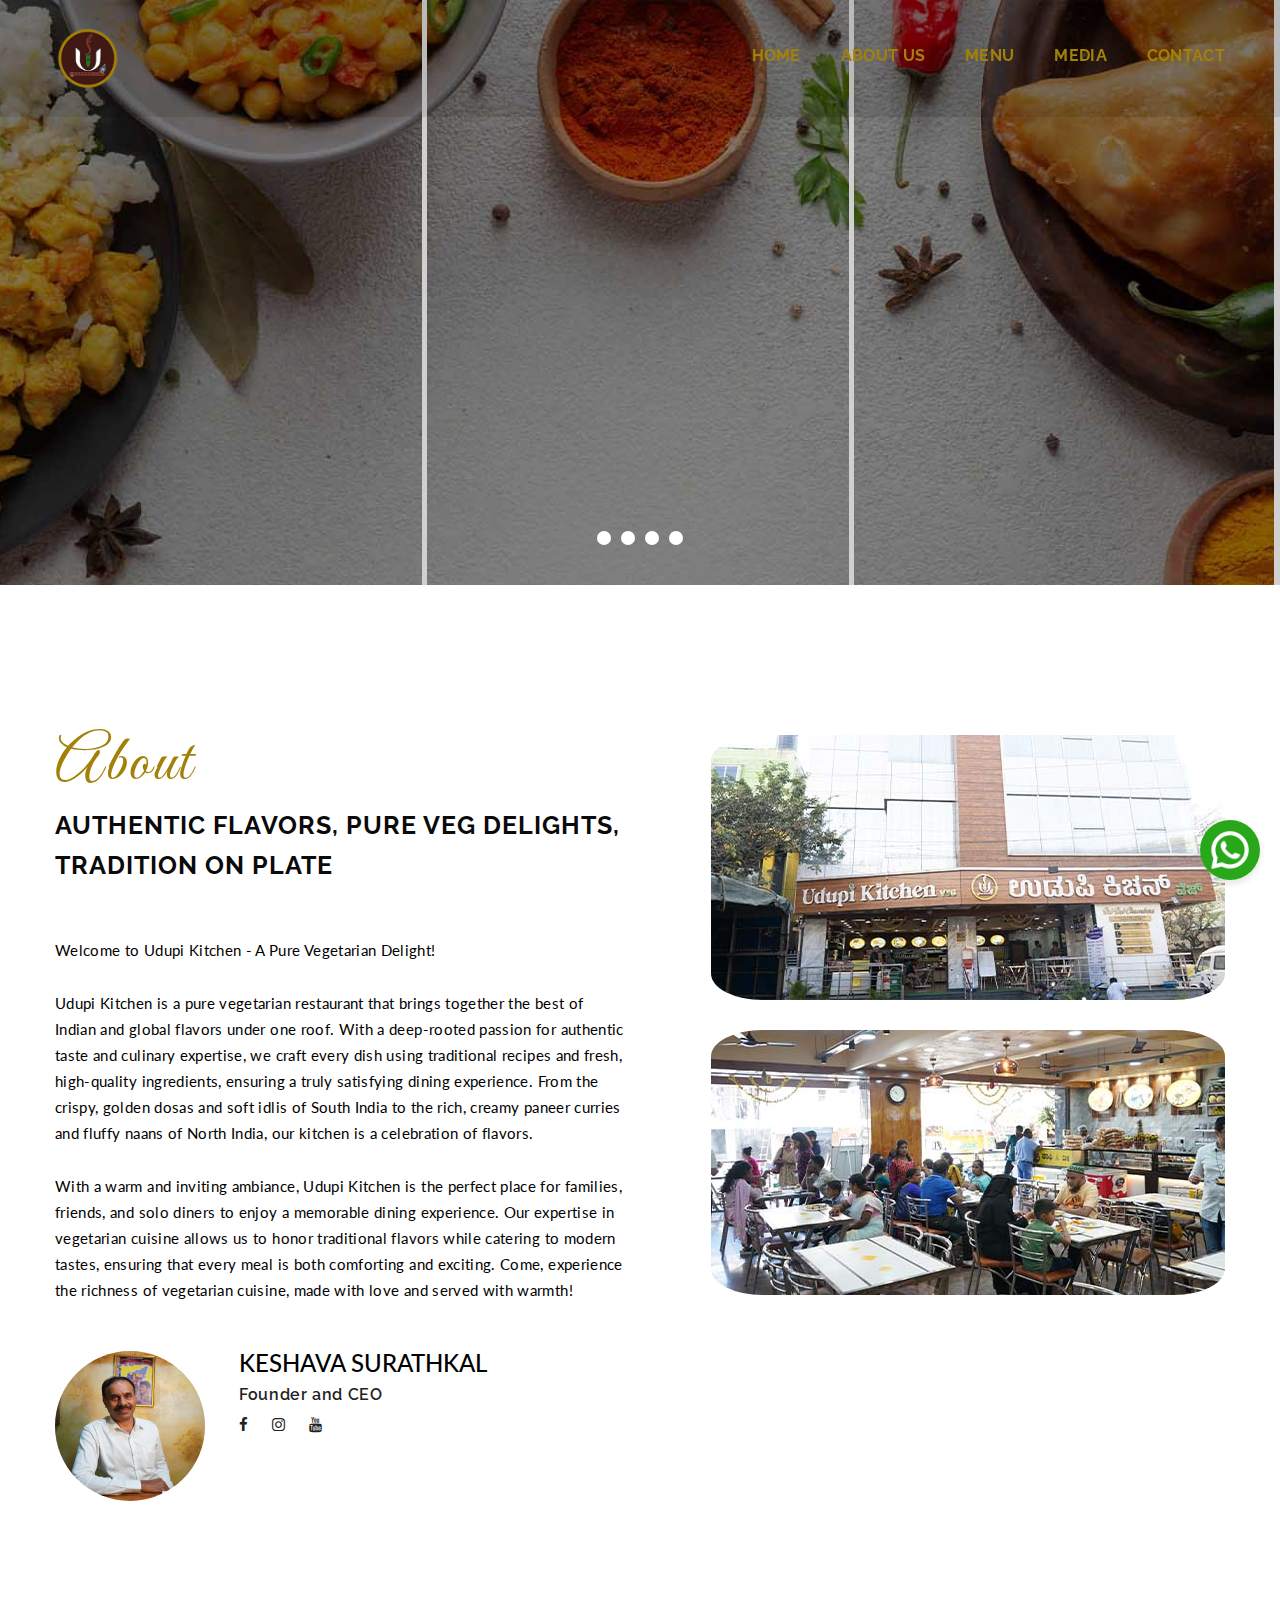
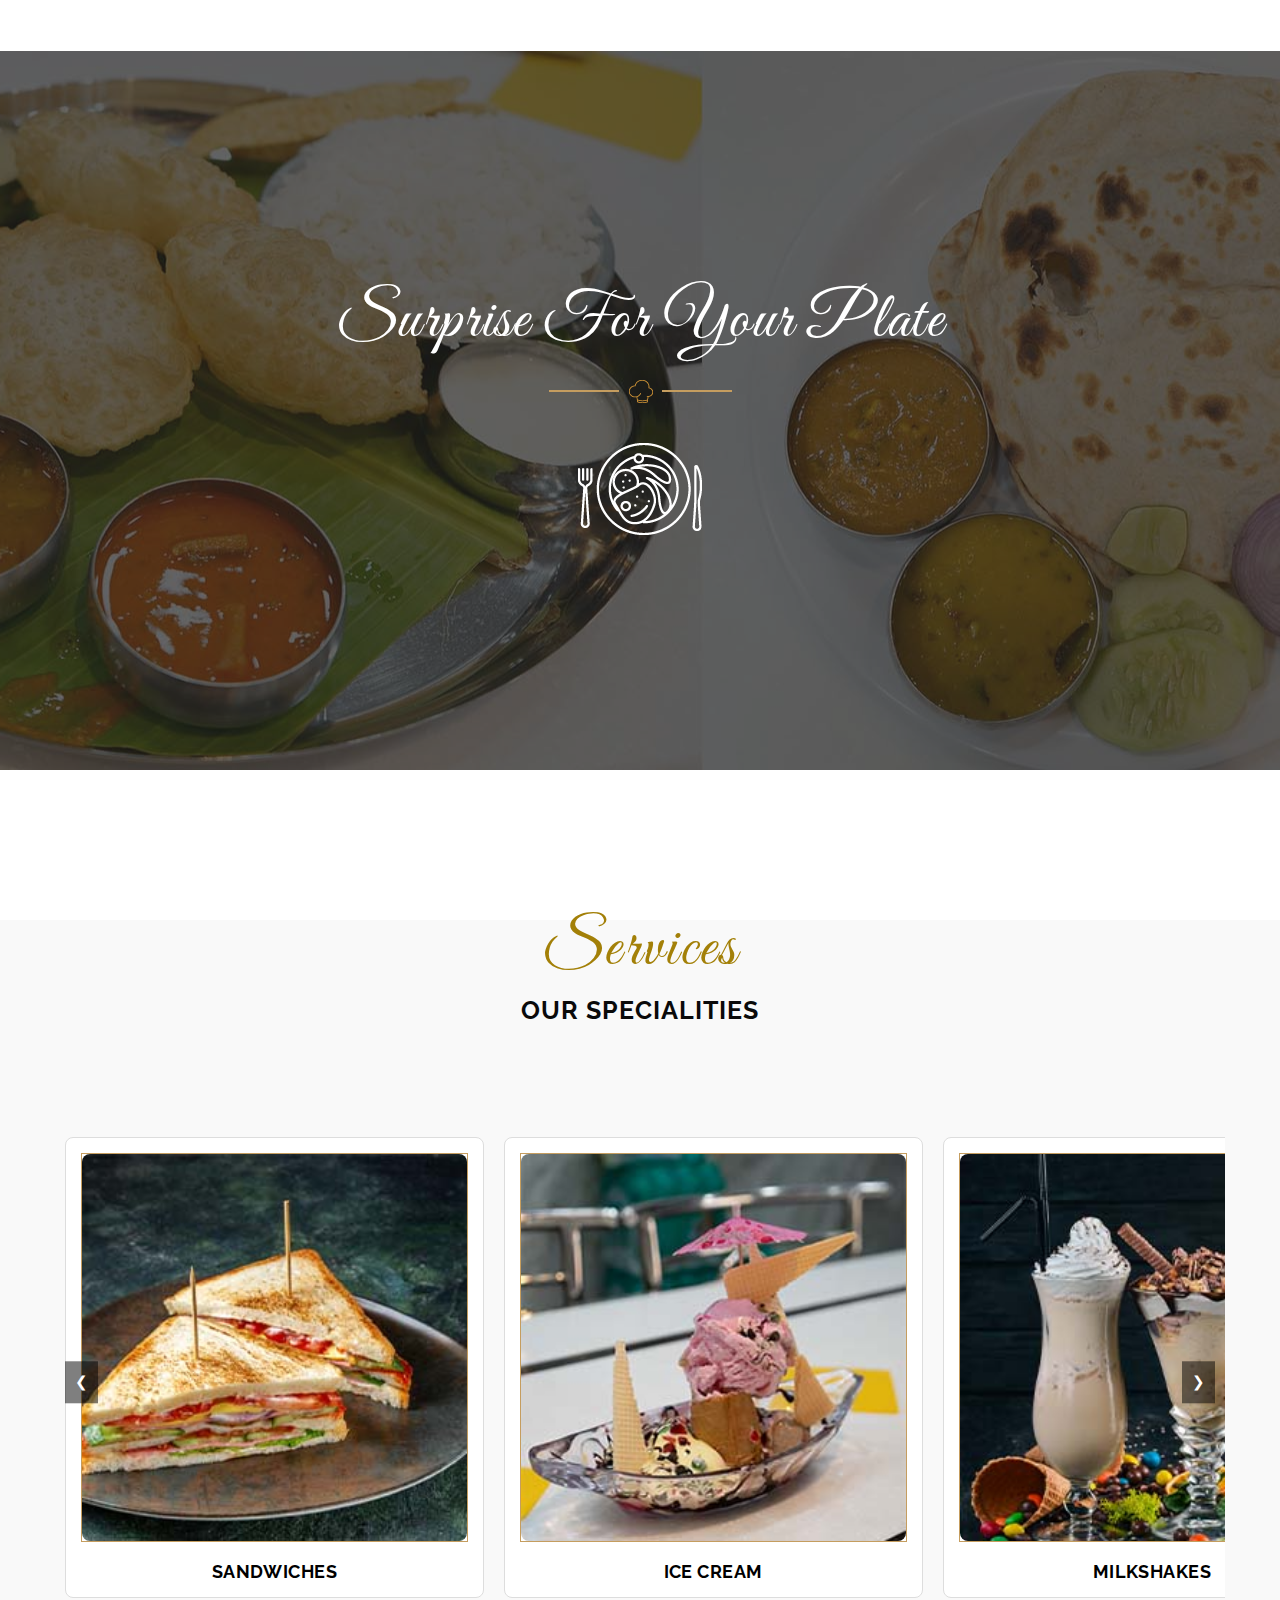
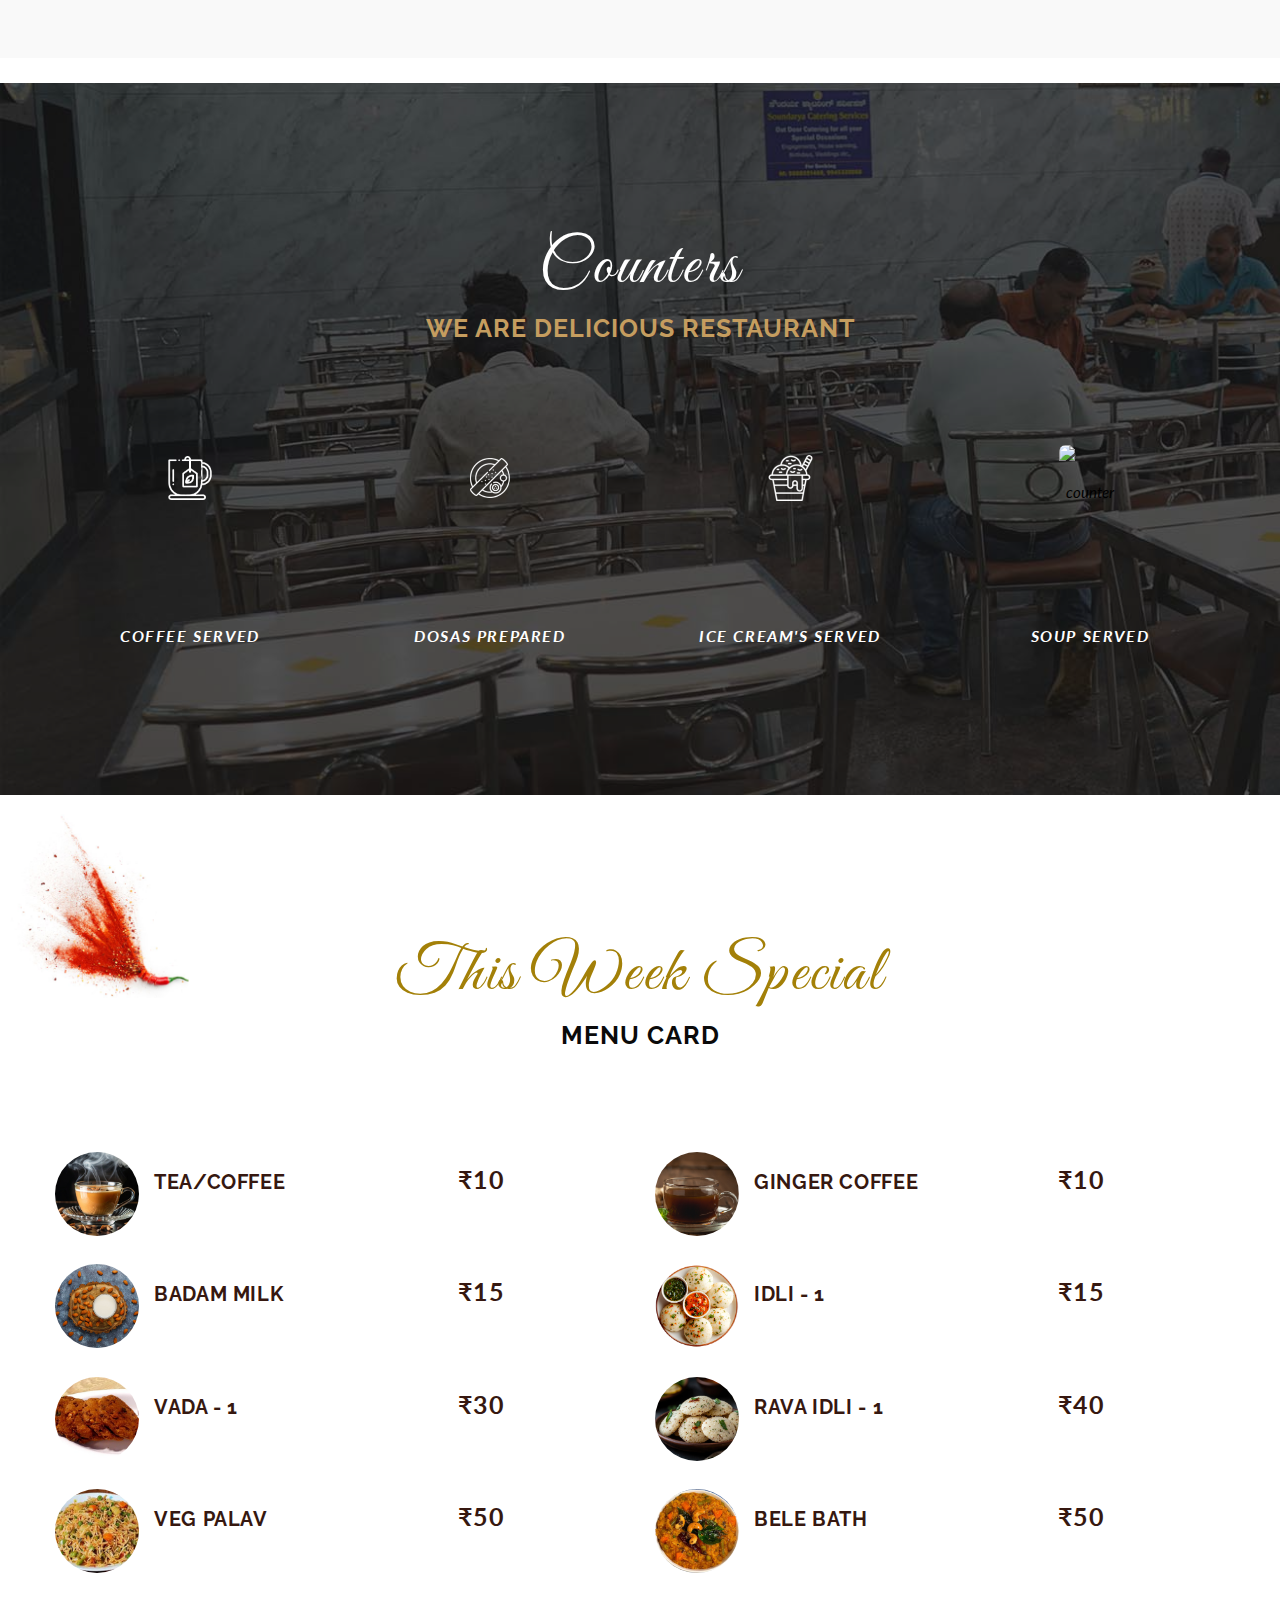
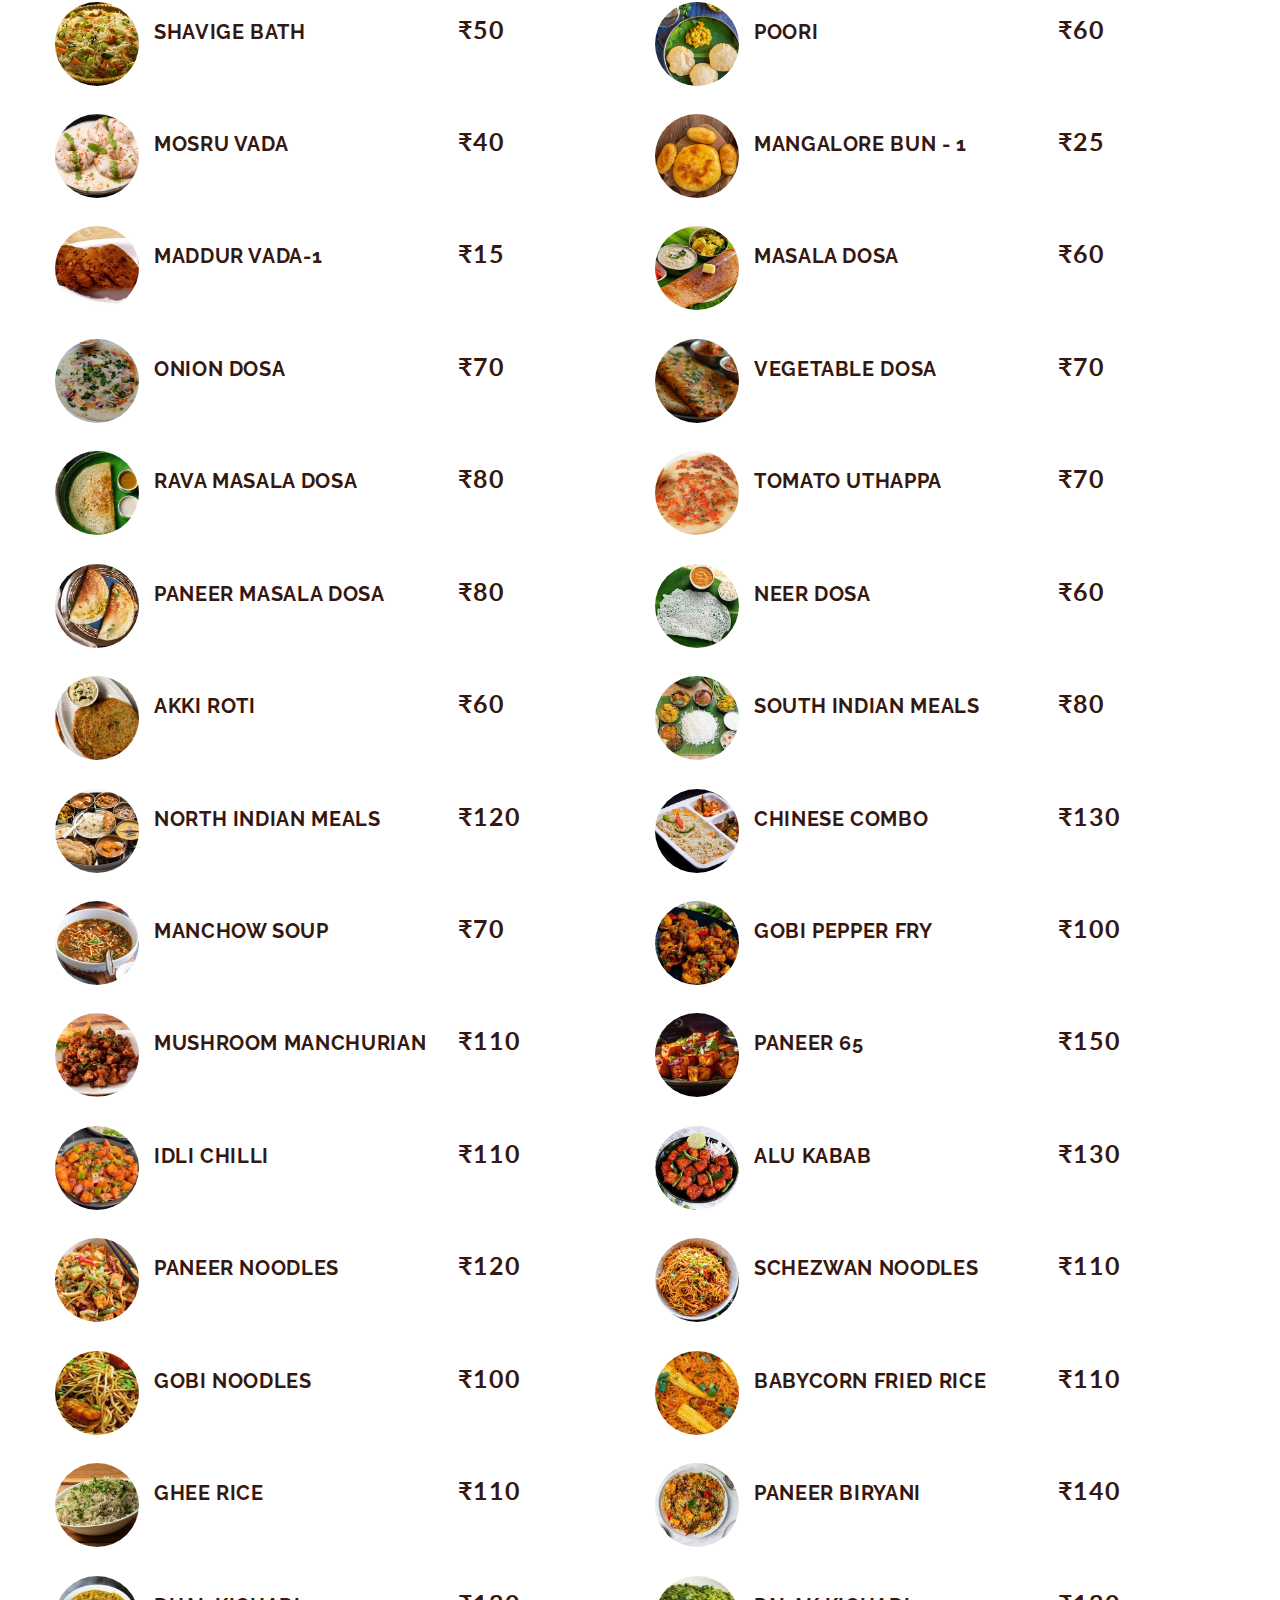
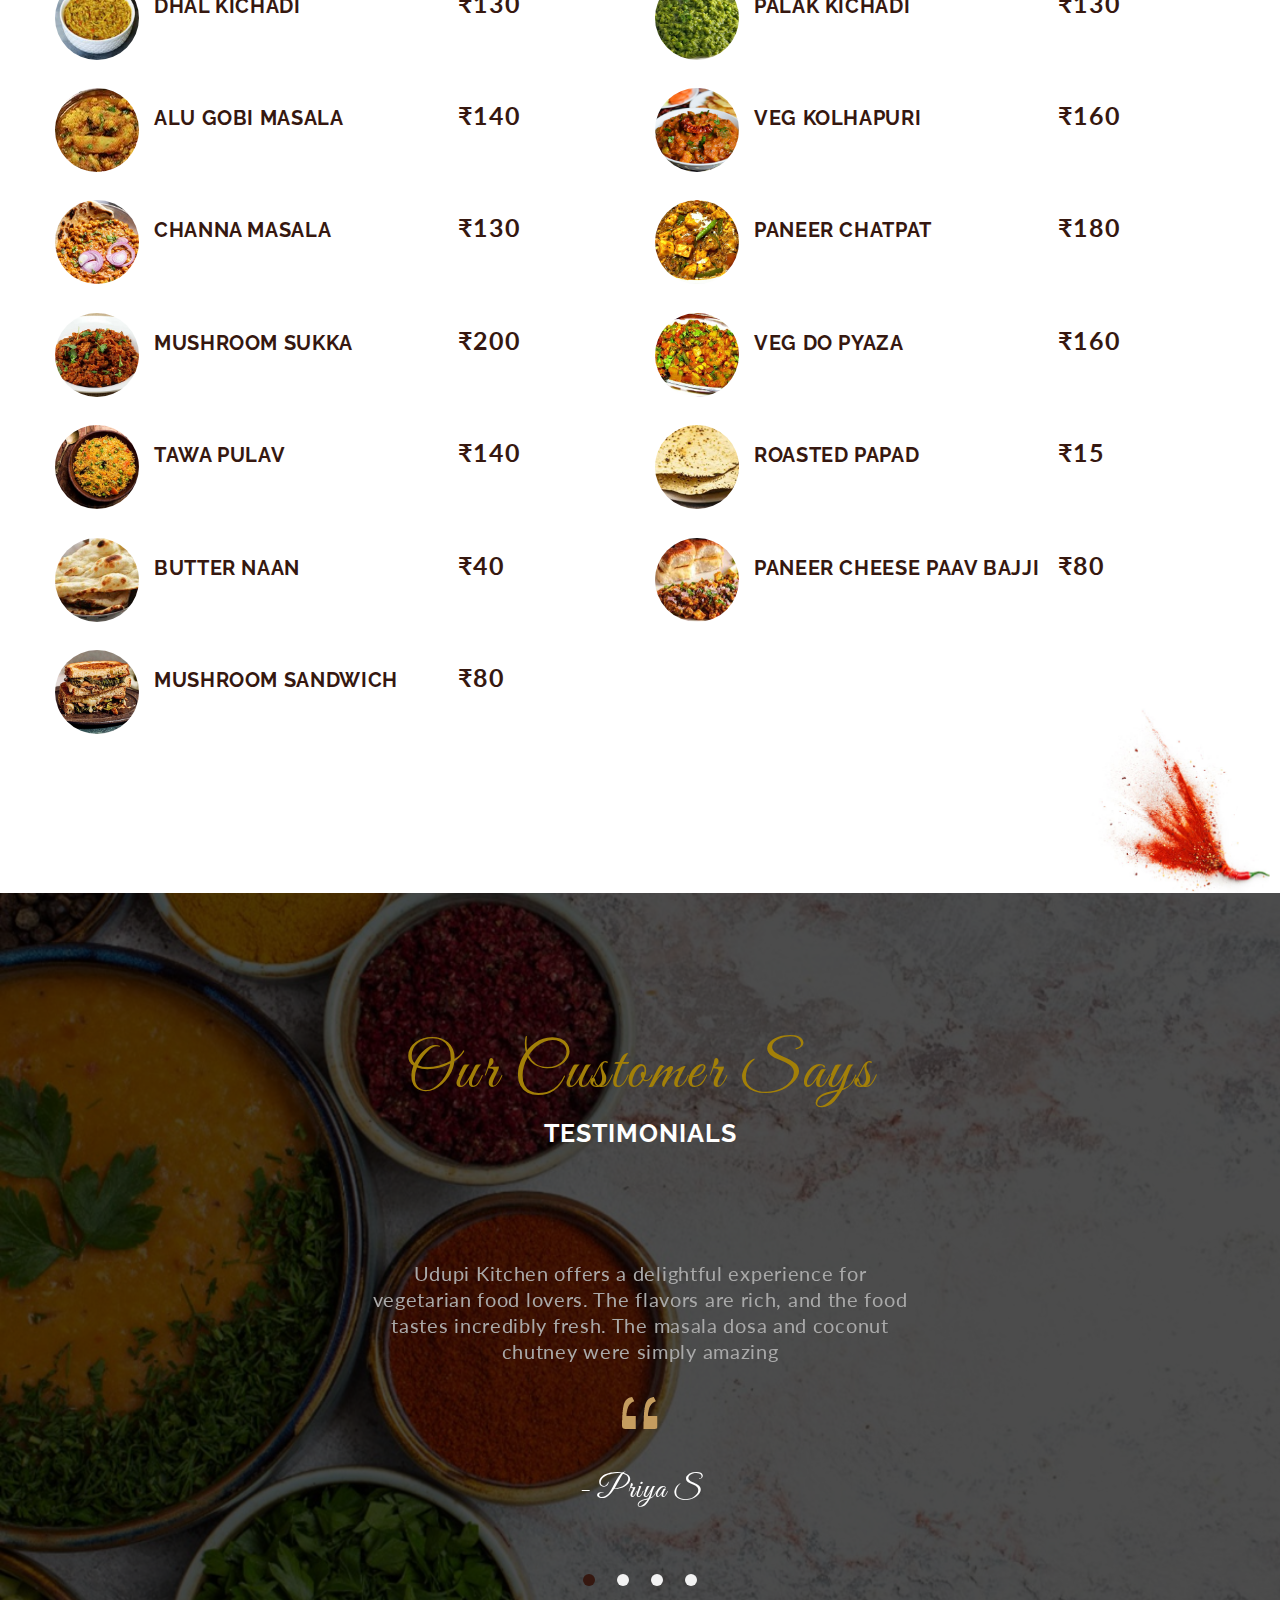
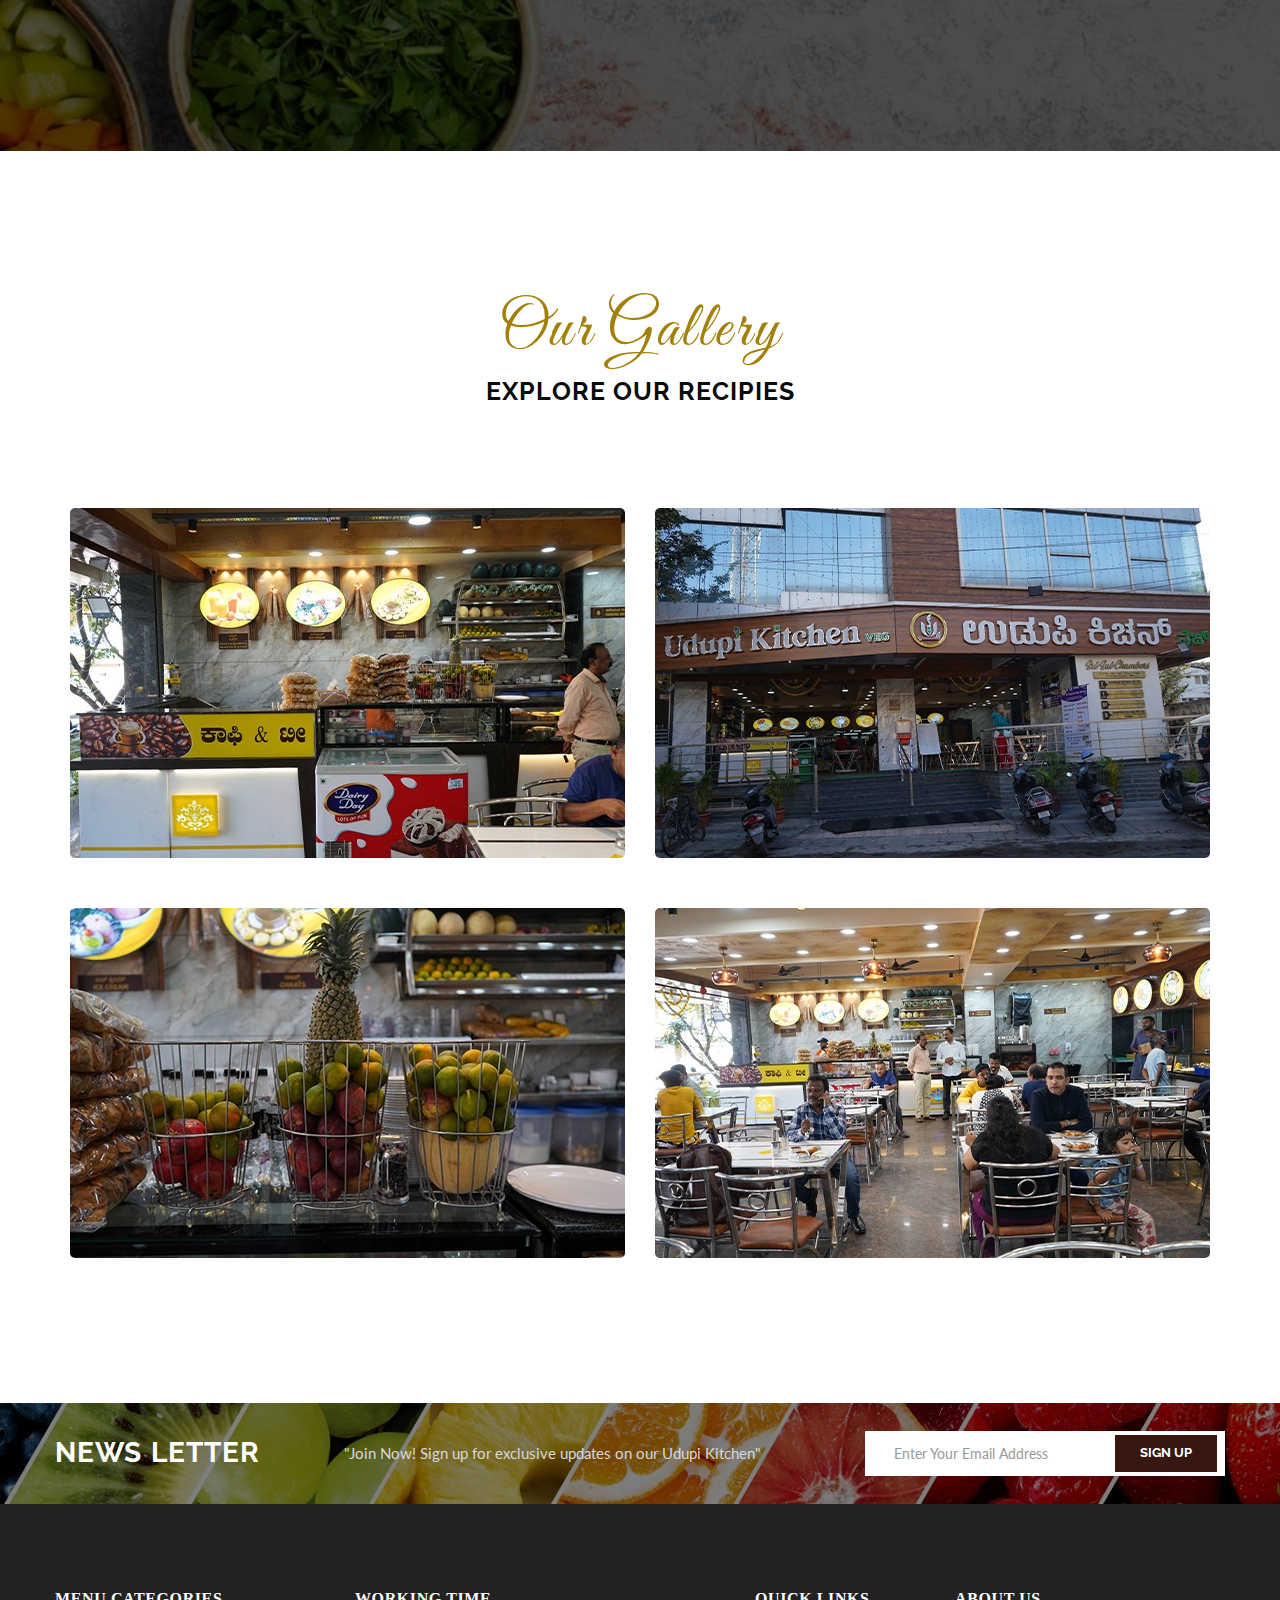
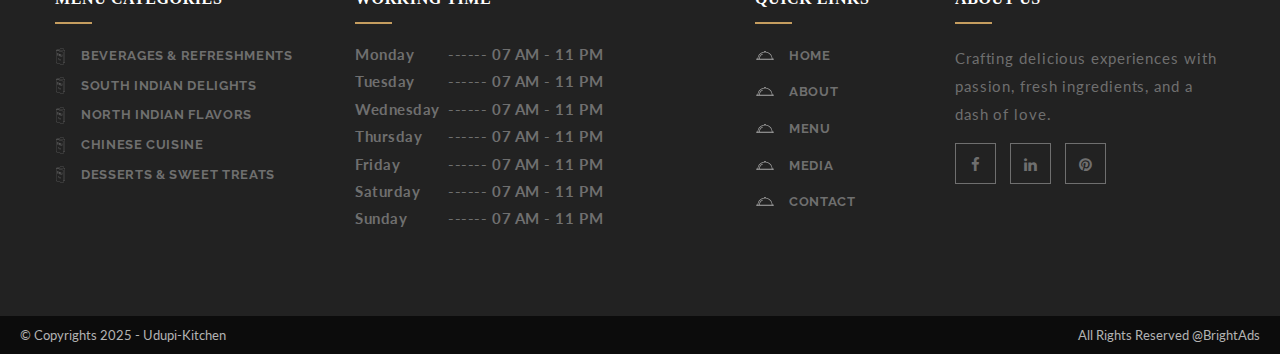
==== commit 5c877cde: "update" ====
--- a/index.html
+++ b/index.html
@@ -45,9 +45,6 @@
 	<link href="assets/css/elements.css" rel="stylesheet">
 	<link rel="stylesheet" type="text/css" href="style.css">
 
-	<!-- [if lt IE 9]>
-		<script src="js/html5/respond.min.js"></script>
-    <![endif] -->
 
 	<style>
 		.whatsapp-chat {
@@ -108,43 +105,25 @@
 									aria-expanded="false" title="About">ABOUT US</a>
 							</li>
 							<li><a href="menu.html" title="EVENTS">MENU</a></li>
-							<!-- <li class="dropdown">
-								<a href="#" class="dropdown-toggle" title="Pages" role="button" aria-haspopup="true" aria-expanded="false"><MENU></MENU></a>
-								<i class="ddl-switch fa fa-angle-down"></i>
-								<ul class="dropdown-menu">
-									<li><a href="menu.html" title="Menu">Menu</a></li>
-									<li><a href="reservation.html" title="Reservation">reservation</a></li>
-									<li><a href="gallery.html" title="Gallery">Gallery</a></li>	
-									<li><a href="404.html" title="404">404</a></li>									
-								</ul>
-							</li> -->
+							
 							<li class="dropdown">
 								<a href="media.html" class="dropdown-toggle" title="Blog" role="button"
 									aria-haspopup="true" aria-expanded="false">MEDIA</a>
-								<!-- <i class="ddl-switch fa fa-angle-down"></i> -->
-								<!-- <ul class="dropdown-menu">
-									<li><a href="media.html">Blog</a></li>
-									<li><a href="blog-single.html">Blog Post</a></li>
-								</ul> -->
+								
 							</li>
 
-							<!-- <li><a href="services.html" title="OUR SERVICES">OUR SERVICES</a></li> -->
+							
 
 							<li class="dropdown">
 								<a href="contactus.html" class="dropdown-toggle" title="Contact" role="button"
 									aria-haspopup="true" aria-expanded="false">CONTACT</a>
-								<!-- <i class="ddl-switch fa fa-angle-down"></i> -->
-								<!-- <ul class="dropdown-menu">
-									<li><a href="contactus.html">Contact 1</a></li>
-									<li><a href="contactus2.html">Contact 2</a></li>
-								</ul> -->
+								
 							</li>
 						</ul>
 					</div>
 					<div id="loginpanel" class="desktop-hide">
 						<div class="right" id="toggle">
-							<!-- <a id="slideit" href="#slidepanel"><i class="fo-icons fa fa-inbox"></i></a> -->
-							<!-- <a id="closeit" href="#slidepanel"><i class="fo-icons fa fa-close"></i></a> -->
+							
 						</div>
 					</div>
 				</div><!-- Container /- -->
@@ -551,9 +530,7 @@
 								<div class="srv-box">
 									<div class="img-box">
 										<img src="assets/images/Artboard 8.jpg" alt="Pizza">
-										<!-- <div class="srv-content">
-											<span>ORDER NOW CALL <a href="tel: 9606997055">9606997055</a></span>
-										</div> -->
+										
 									</div>
 									<h4>Ice Cream</h4>
 								</div>
@@ -563,9 +540,7 @@
 								<div class="srv-box">
 									<div class="img-box">
 										<img src="assets/images/Artboard 9.jpg" alt="Pizza">
-										<!-- <div class="srv-content">
-											<span>ORDER NOW CALL <a href="tel: 9606997055">9606997055</a></span>
-										</div> -->
+										
 									</div>
 									<h4>Milkshakes</h4>
 								</div>
@@ -575,9 +550,7 @@
 								<div class="srv-box">
 									<div class="img-box">
 										<img src="assets/images/Artboard 10.jpg" alt="Pizza">
-										<!-- <div class="srv-content">
-											<span>ORDER NOW CALL <a href="tel: 9606997055">9606997055</a></span>
-										</div> -->
+										
 									</div>
 									<h4>Dosas</h4>
 								</div>
@@ -587,9 +560,7 @@
 								<div class="srv-box">
 									<div class="img-box">
 										<img src="assets/images/Artboard 3.jpg" alt="Pizza">
-										<!-- <div class="srv-content">
-											<span>ORDER NOW CALL <a href="tel: 9606997055">9606997055</a></span>
-										</div> -->
+										
 									</div>
 									<h4>Chinese Dish</h4>
 								</div>
@@ -599,9 +570,7 @@
 								<div class="srv-box">
 									<div class="img-box">
 										<img src="assets/images/Artboard 2.jpg" alt="Pizza">
-										<!-- <div class="srv-content">
-											<span>ORDER NOW CALL <a href="tel: 9606997055">9606997055</a></span>
-										</div> -->
+										
 									</div>
 									<h4>North Indian Cuisine</h4>
 								</div>
@@ -611,9 +580,7 @@
 								<div class="srv-box">
 									<div class="img-box">
 										<img src="assets/images/Artboard 1.jpg" alt="Pizza">
-										<!-- <div class="srv-content">
-											<span>ORDER NOW CALL <a href="tel: 9606997055">9606997055</a></span>
-										</div> -->
+										
 									</div>
 									<h4>South Indian Cuisine</h4>
 								</div>
@@ -623,9 +590,7 @@
 								<div class="srv-box">
 									<div class="img-box">
 										<img src="assets/images/Artboard 6.jpg" alt="Pizza">
-										<!-- <div class="srv-content">
-											<span>ORDER NOW CALL <a href="tel: 9606997055">9606997055</a></span>
-										</div> -->
+										
 									</div>
 									<h4>Chaats & Masalas</h4>
 								</div>
@@ -635,9 +600,7 @@
 								<div class="srv-box">
 									<div class="img-box">
 										<img src="assets/images/Artboard 5.jpg" alt="Chers Strawberry">
-										<!-- <div class="srv-content">
-											<span>ORDER NOW CALL <a href="tel: 9606997055">9606997055</a></span>
-										</div> -->
+										
 									</div>
 									<h4>Noodles</h4>
 								</div>
@@ -647,9 +610,7 @@
 								<div class="srv-box">
 									<div class="img-box">
 										<img src="assets/images/Artboard 4.jpg" alt="Taco Recipe">
-										<!-- <div class="srv-content">
-											<span>ORDER NOW CALL <a href="tel: 9606997055">9606997055</a></span>
-										</div> -->
+										
 									</div>
 									<h4>Refreshments</h4>
 								</div>
@@ -1225,13 +1186,6 @@
 								<span>₹80</span>
 							</div>
 						</div><!-- Menu Item /- -->
-						<!-- View More Recipe Button
-						<div class="view-more-recipe">
-							<a href="#menu-section" class="btn-view-more">
-								<img src="assets/images/view-more-icon.jpg" alt="View More" />
-								View More Recipes
-							</a>
-						</div> -->
 					</div><!-- Row /- -->
 				</div><!-- Container /- -->
 			</div><!-- Menu Card Section -->
@@ -1314,28 +1268,28 @@
 					<div class="row">
 						<div class="col-md-6 col-sm-6">
 							<div class="type-post">
-								<div class="entry-cover"><img src="assets/images/imgg1.jpeg" alt="Blog" /></a>
+								<div class="entry-cover"><img src="assets/images/imgg1.jpeg" alt="Blog" class="gallery-image" onclick="openFullScreen(this)"/></a>
 								</div>
 
 							</div>
 						</div>
 						<div class="col-md-6 col-sm-6">
 							<div class="type-post">
-								<div class="entry-cover"><img src="assets/images/imgg2.jpeg" alt="Blog" /></a>
+								<div class="entry-cover"><img src="assets/images/imgg2.jpeg" alt="Blog" class="gallery-image" onclick="openFullScreen(this)"/></a>
 								</div>
 
 							</div>
 						</div>
 						<div class="col-md-6 col-sm-6">
 							<div class="type-post">
-								<div class="entry-cover"><img src="assets/images/imgg3.jpeg" alt="Blog" /></a>
+								<div class="entry-cover"><img src="assets/images/imgg3.jpeg" alt="Blog" class="gallery-image" onclick="openFullScreen(this)" /></a>
 								</div>
 
 							</div>
 						</div>
 						<div class="col-md-6 col-sm-6">
 							<div class="type-post">
-								<div class="entry-cover"><img src="assets/images/imgg4.jpeg" alt="Blog" /></a>
+								<div class="entry-cover"><img src="assets/images/imgg4.jpeg" alt="Blog" class="gallery-image" onclick="openFullScreen(this)" /></a>
 								</div>
 
 							</div>
--- a/assets/css/lib.css
+++ b/assets/css/lib.css
@@ -1,18 +1,3 @@
-/* 
-	-- Loader
-	-- Bootstrap
-	-- Fontawesome
-	-- ElegantIcons
-	-- Animate
-	-- Magnific Popup
-	-- Strock Gap Icon
-*/
-
-/* -- Loader */
-/*
-Script by : https://connoratherton.com/loaders
-File : loaders.min.css
-*/
 .ball-pulse-sync>div,
 .ball-pulse>div {
 	width: 15px;
@@ -10165,7 +10150,7 @@
 	margin: 1px;
 	text-indent: -999px;
 	cursor: pointer;
-	background-color: #000\9;
+	background-color: #0009;
 	background-color: rgba(0, 0, 0, 0);
 	border: 1px solid #fff;
 	border-radius: 10px
@@ -15523,13 +15508,6 @@
 /* -- Animate */
 @charset "UTF-8";
 
-/*!
- * animate.css -http://daneden.me/animate
- * Version - 3.5.1
- * Licensed under the MIT license - http://opensource.org/licenses/MIT
- *
- * Copyright (c) 2016 Daniel Eden
- */
 
 .animated {
 	-webkit-animation-duration: 1s;
--- a/assets/css/plugins.css
+++ b/assets/css/plugins.css
@@ -1,10 +1,3 @@
-/*
-	[Table of contents]
-
-	## Site Loader
-	
-*/
-
 /* ## Site Loader */
 .load-position .logo {
 	margin: 0 auto;
--- a/assets/css/elements.css
+++ b/assets/css/elements.css
@@ -1,65 +1,3 @@
-/*------------------------------------
-	Theme Name: Max Restaurant
-	Start Date : 21 - December - 2016
-	End Date : 16 - January - 2017
-	Last change: 16 - January - 2017
-	Version: 1.0
-	Assigned to: 
-	Primary use: 
----------------------------------------*/
-
-/* ========================================================================== */
-/* ========================================================================== */
-							/* [Table of contents] */
-/* ========================================================================== */
-/* ========================================================================== */
-
-/*
-	+ Header
-		- Header1
-		- Header2
-		
-	+ Footer
-		- Footer Main 1
-		- Footer Main 2
-		
-	+ Section Header
-	+ Page Banner
-	+ Shortcodes
-		- Slider Section
-		- About Section
-		- Surprise Section
-		- About Section 2
-		- Services Section
-		- Counter Section
-		- Menu Section
-		- Book Table Section
-		- Event Section
-		- Testimonial Section
-		- Gallery Section
-		- Team Section
-		- Reservation Block
-		- Contact Section
-		- Error Section
-
-	+ Responsive
-		- min-width: 1200
-		- min-width: 992
-		- min-width: 768
-		- min to max: 1440 to 1680
-		- max-width: 1366
-		- max-width: 1200
-		- min to max: 992 to 1199
-		- max-width: 991
-		- min to max: 768 to 991
-		- max-width: 767
-		-  max-width: 639
-		- max-width: 479
-		-  max-width: 360
-*/
-
-/* + Header */
-/* - Header1 */
 .header_s .top-header1 {
 	background-color: #f0f0f0;
 }
--- a/style.css
+++ b/style.css
@@ -1,70 +1,3 @@
-/*----------
-	Theme Name: Max Restaurant
-	Start Date : 21 - December - 2016
-	End Date : 16 - January - 2017
-	Last change: 
-	Version: 1.0
-	Assigned to:
-	Primary use:
-	
-----------*/
-
-	/* [Layout] */
-
-/*----------
-	
-	## Font List
-		- Raleway :- font-family: 'Raleway', sans-serif;
-		- Lato :- font-family: 'Lato', sans-serif;
-		- GreateVibes :- font-family: 'Great Vibes', cursive;
-
-	## Global
-	
-		- Padding/Margin
-		- Section Padding
-		
-	## Site Header	
-	
-		- Navigation Menu
-			- Nav Main
-			- Nav Header
-			- Nav Toggle
-			- Nav Switch
-			- Nav Items
-			- Nav Dropdown
-
-	
-	## Widgets
-	
-	## Responsive
-	- Min Width : 992px & Max Width 1200px
-	
-	- Min Width : 992px
-	
-		## Navigation Menu
-		- Nav Main
-		- Nav Header
-		- Nav Toggle
-		- Nav Switch
-		- Nav Items
-		- Nav Dropdown
-	
-	* Responsive		
-		- min-width: 1200
-		- min-width: 992
-		- min-width: 768
-		- max-width: 1200
-		- min-width: 992 to max-width: 1199		
-		- max-width: 991
-		- min-width: 768 to max-width: 991
-		- max-width: 767
-		- max-width: 639
-		- max-width: 479
-		
-----------*/
-
-/* ## Global ******************************************* */
-
 body {
 	font-family: 'Lato', sans-serif;
 	font-size: 15px;
@@ -307,11 +240,7 @@
 	background-color: transparent;
 }
 
-/* ## Responsive ************************************************************************************** */
-	
-/*----------------------------------------------------
-	* Responsive
-------------------------------------------------------*/
+/* responsive */
 
 /* - min-width: 1200 */
 @media (min-width: 1200px) {
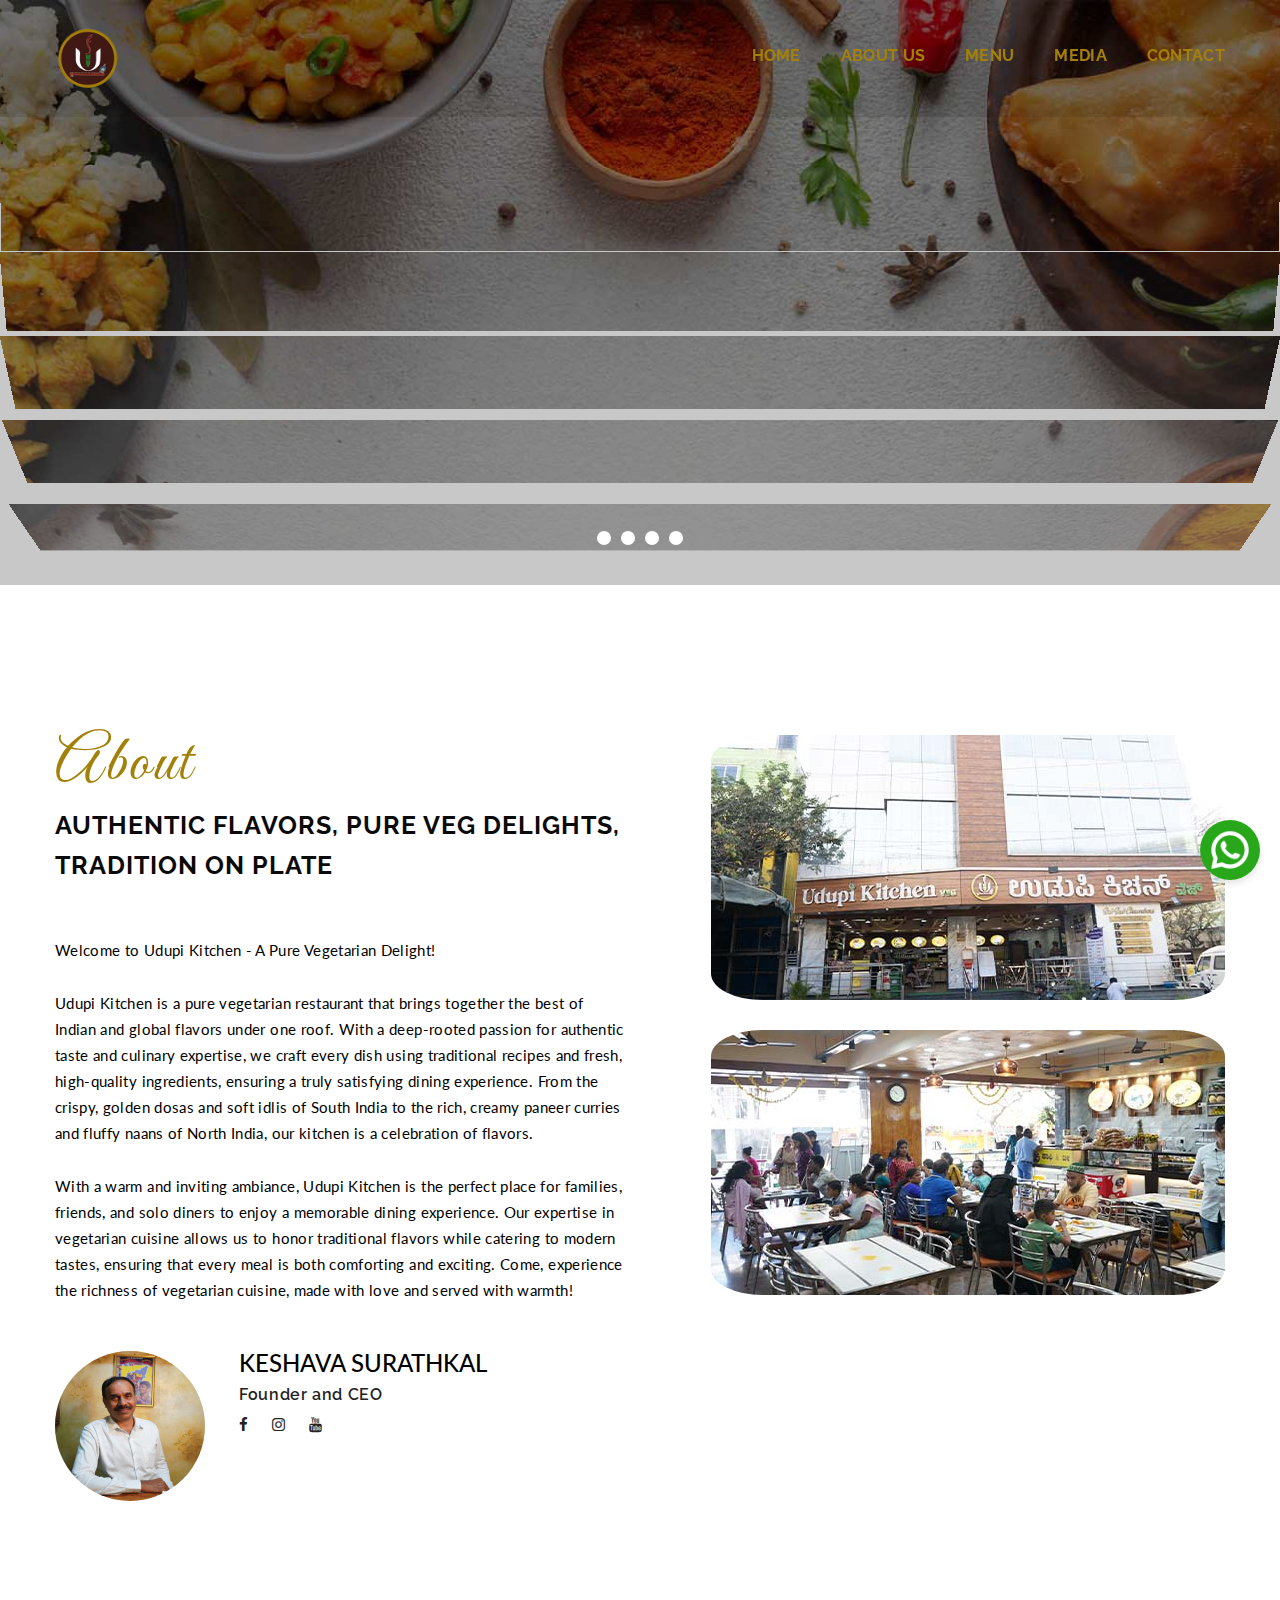
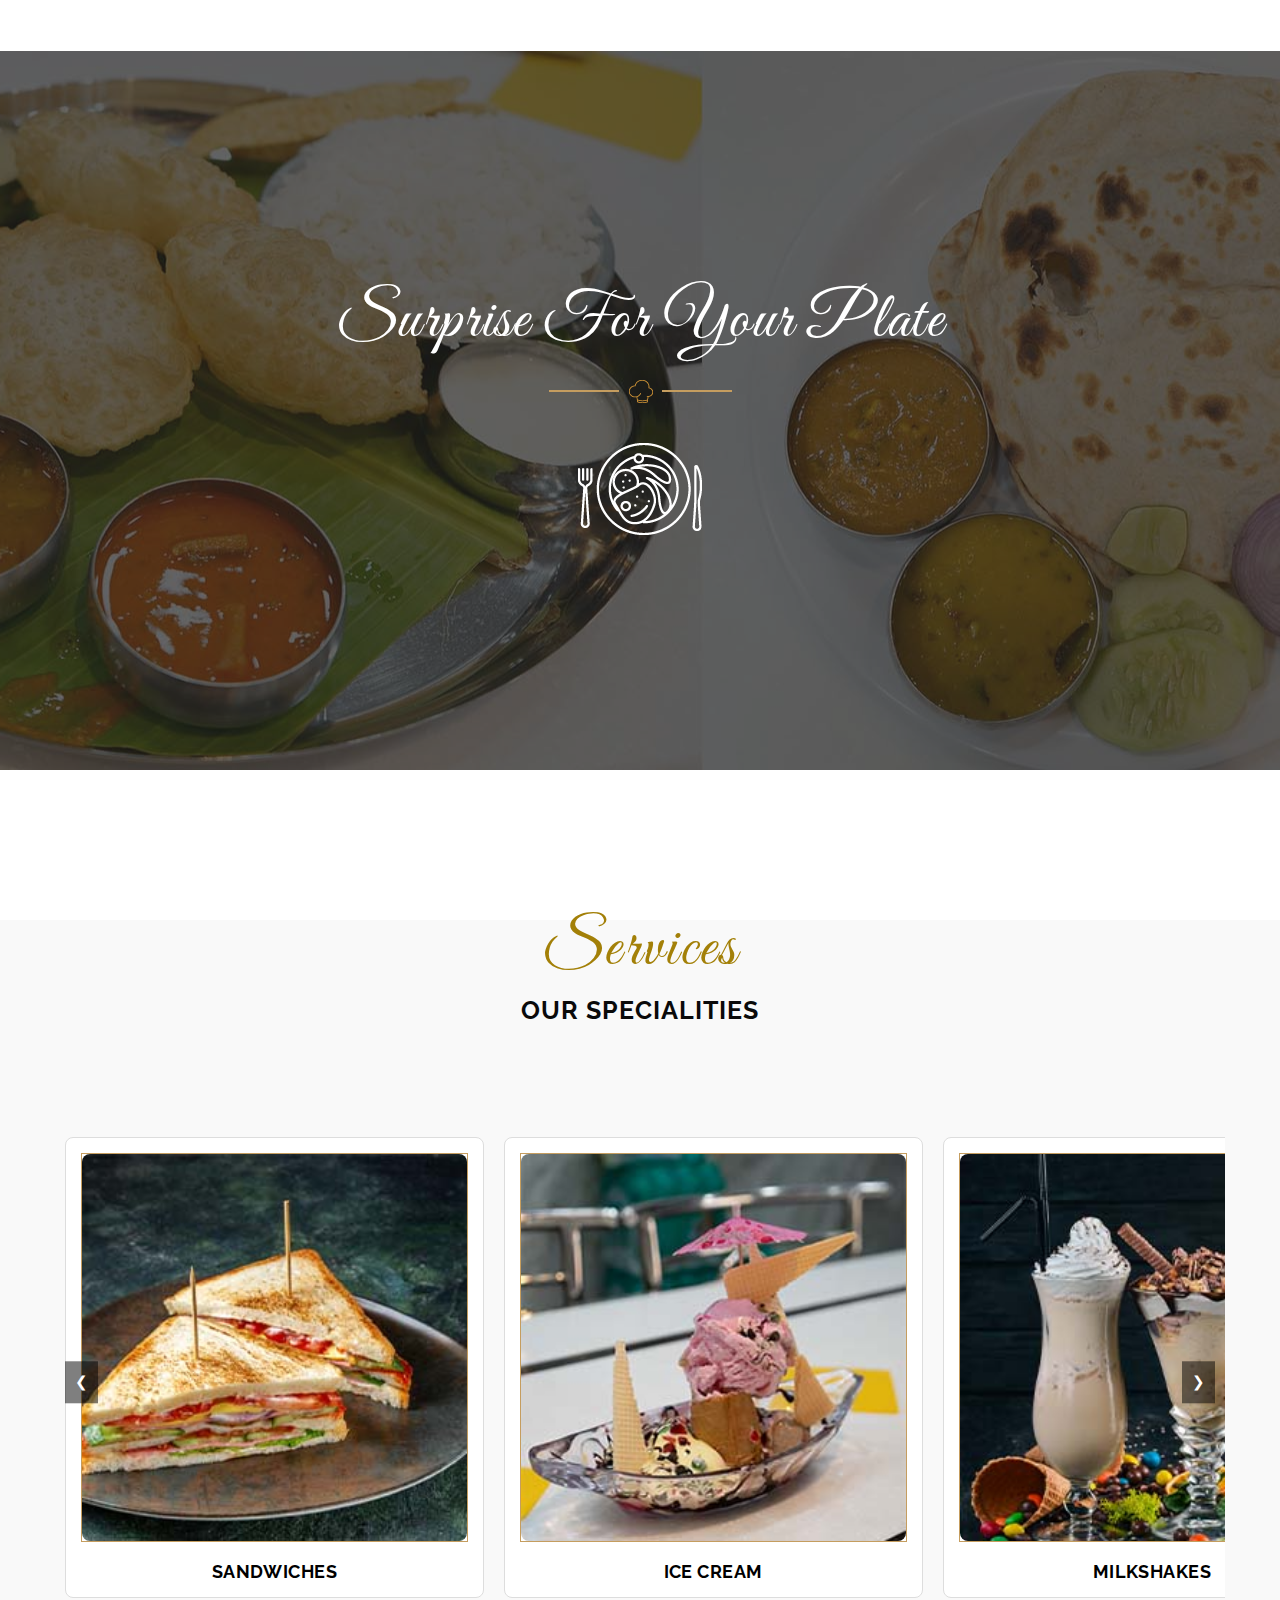
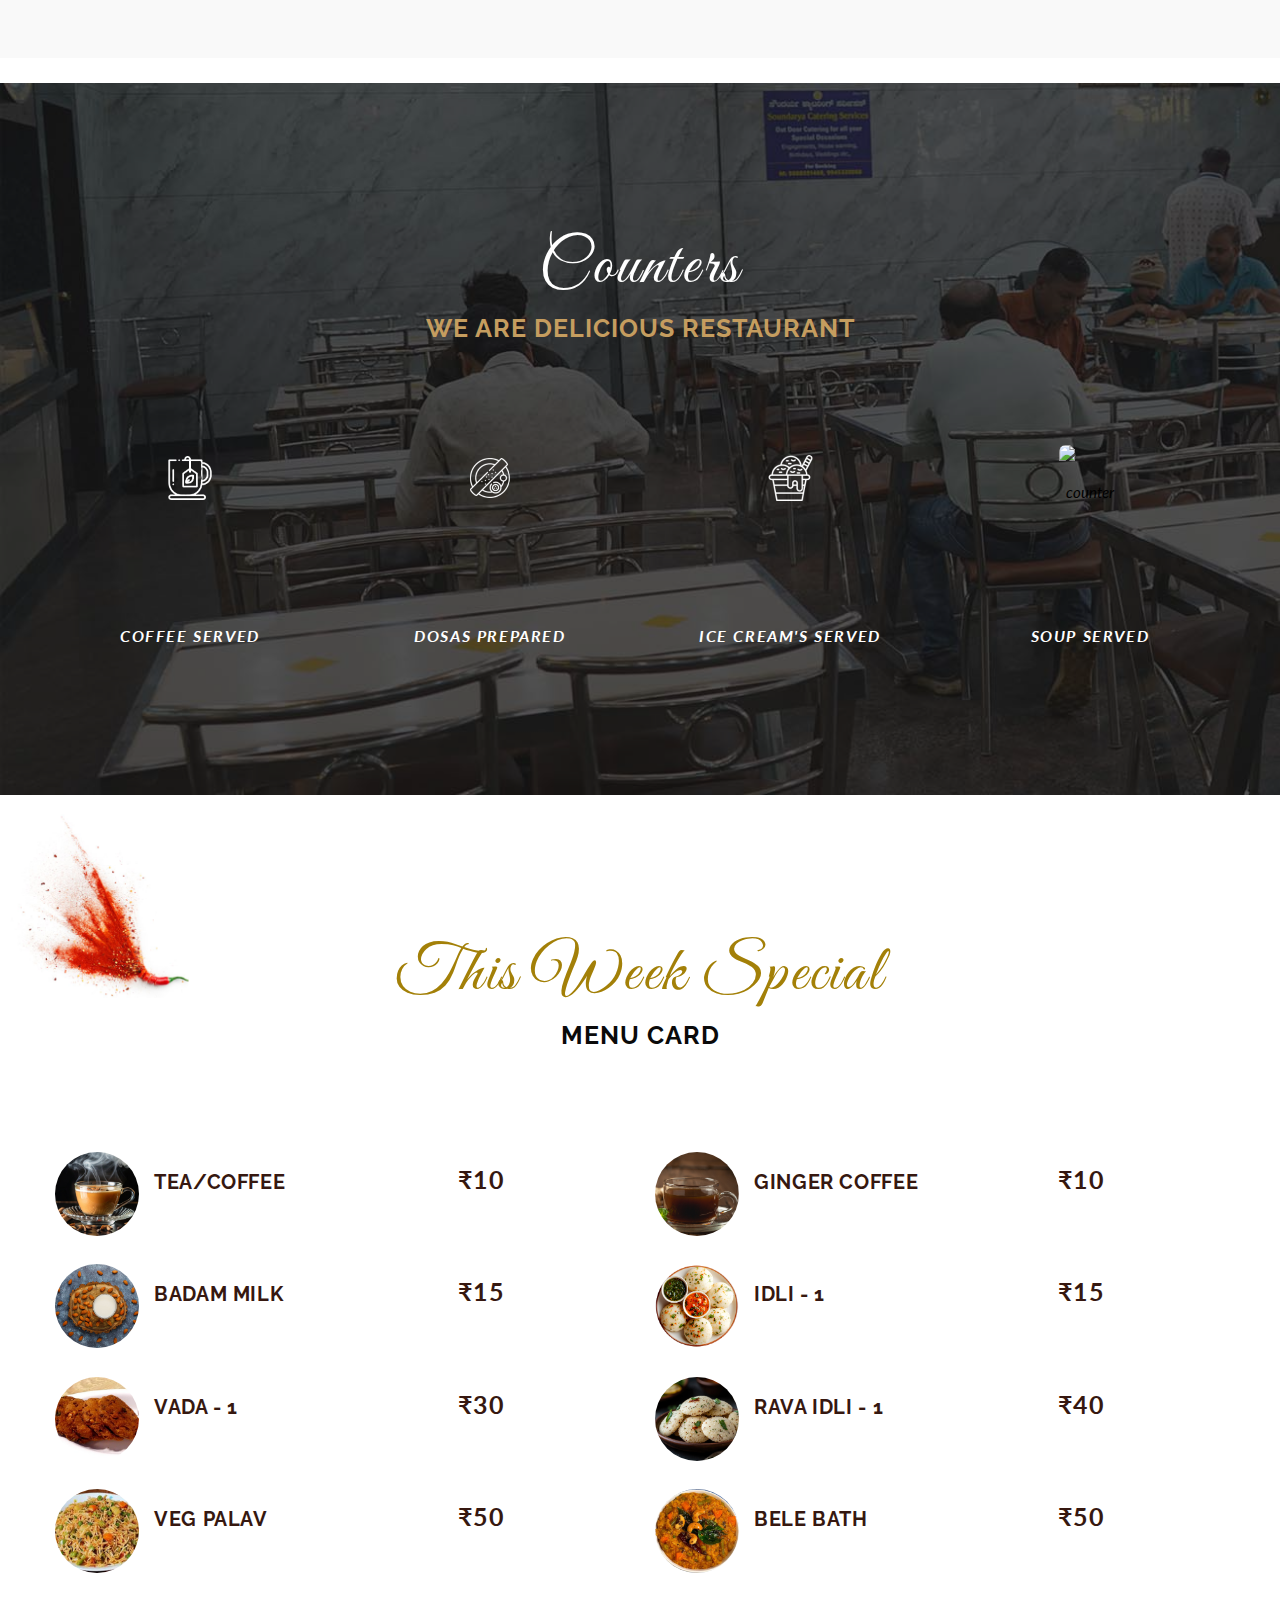
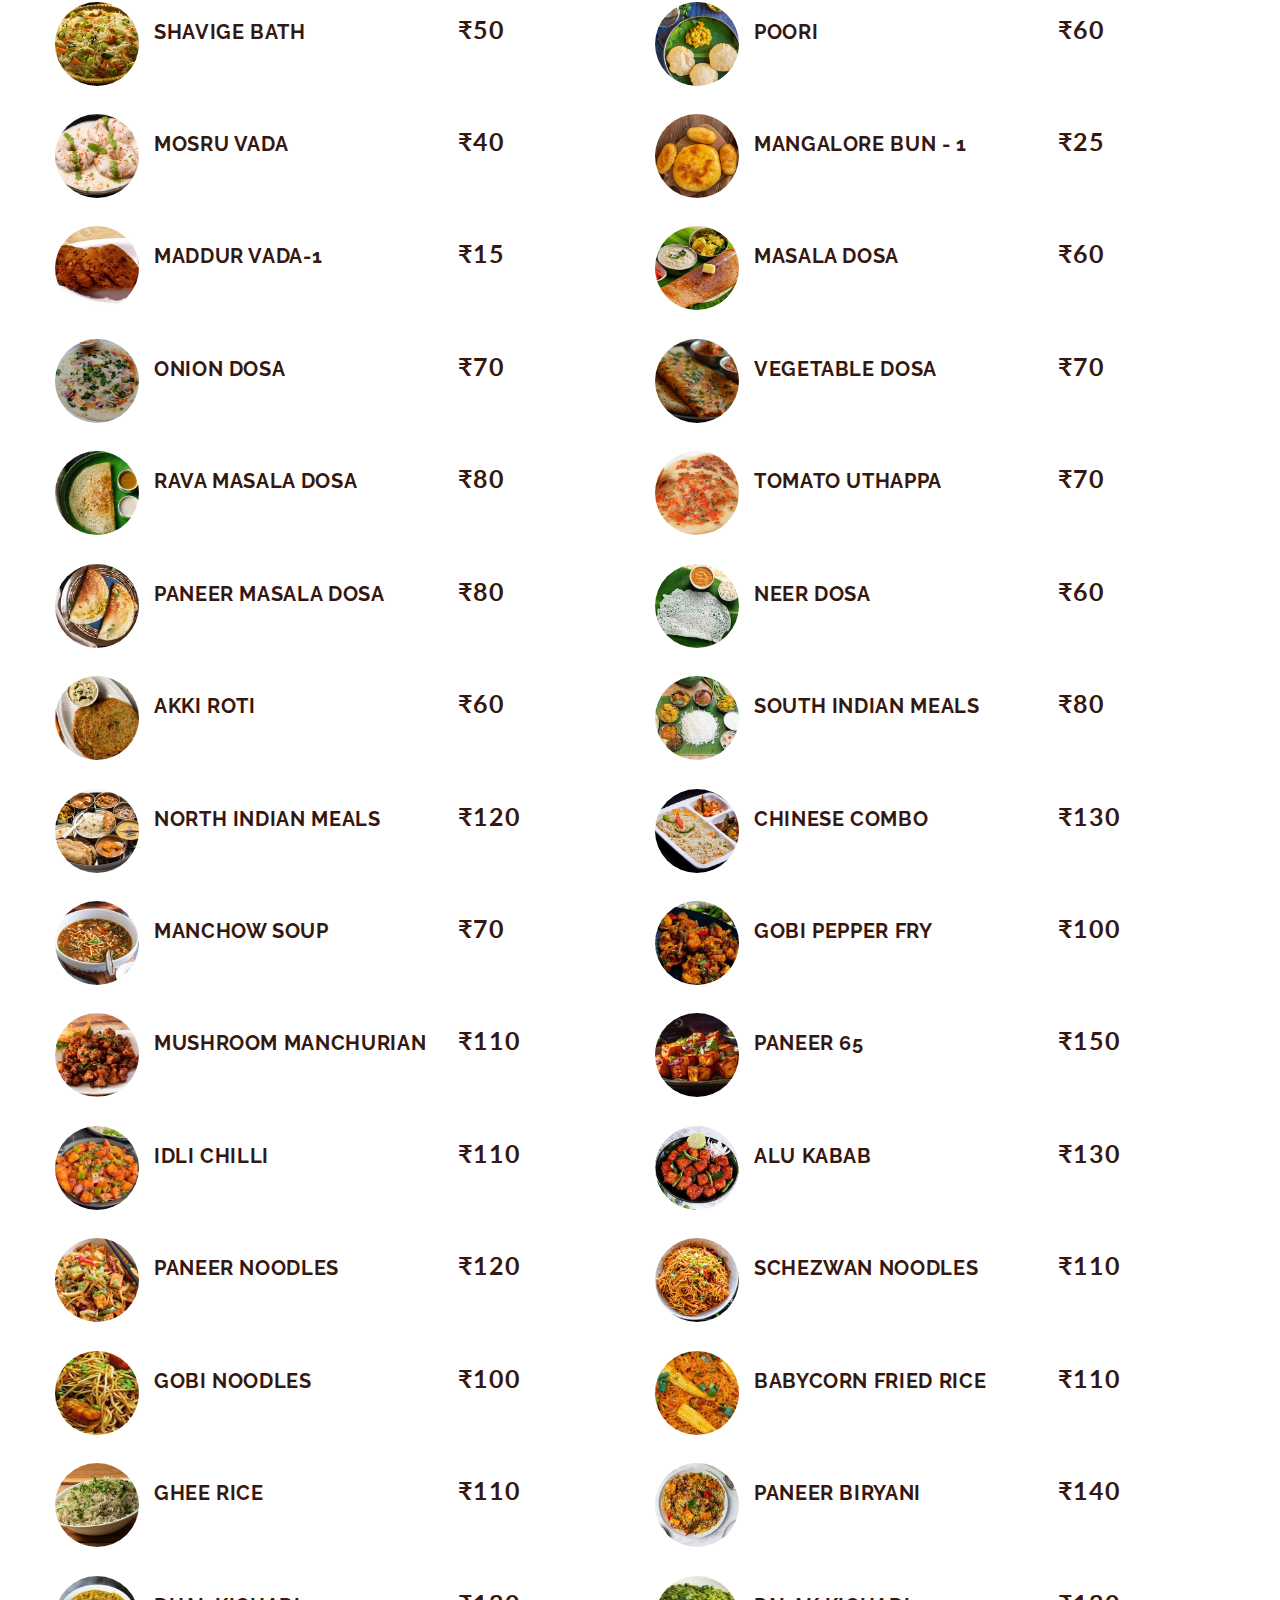
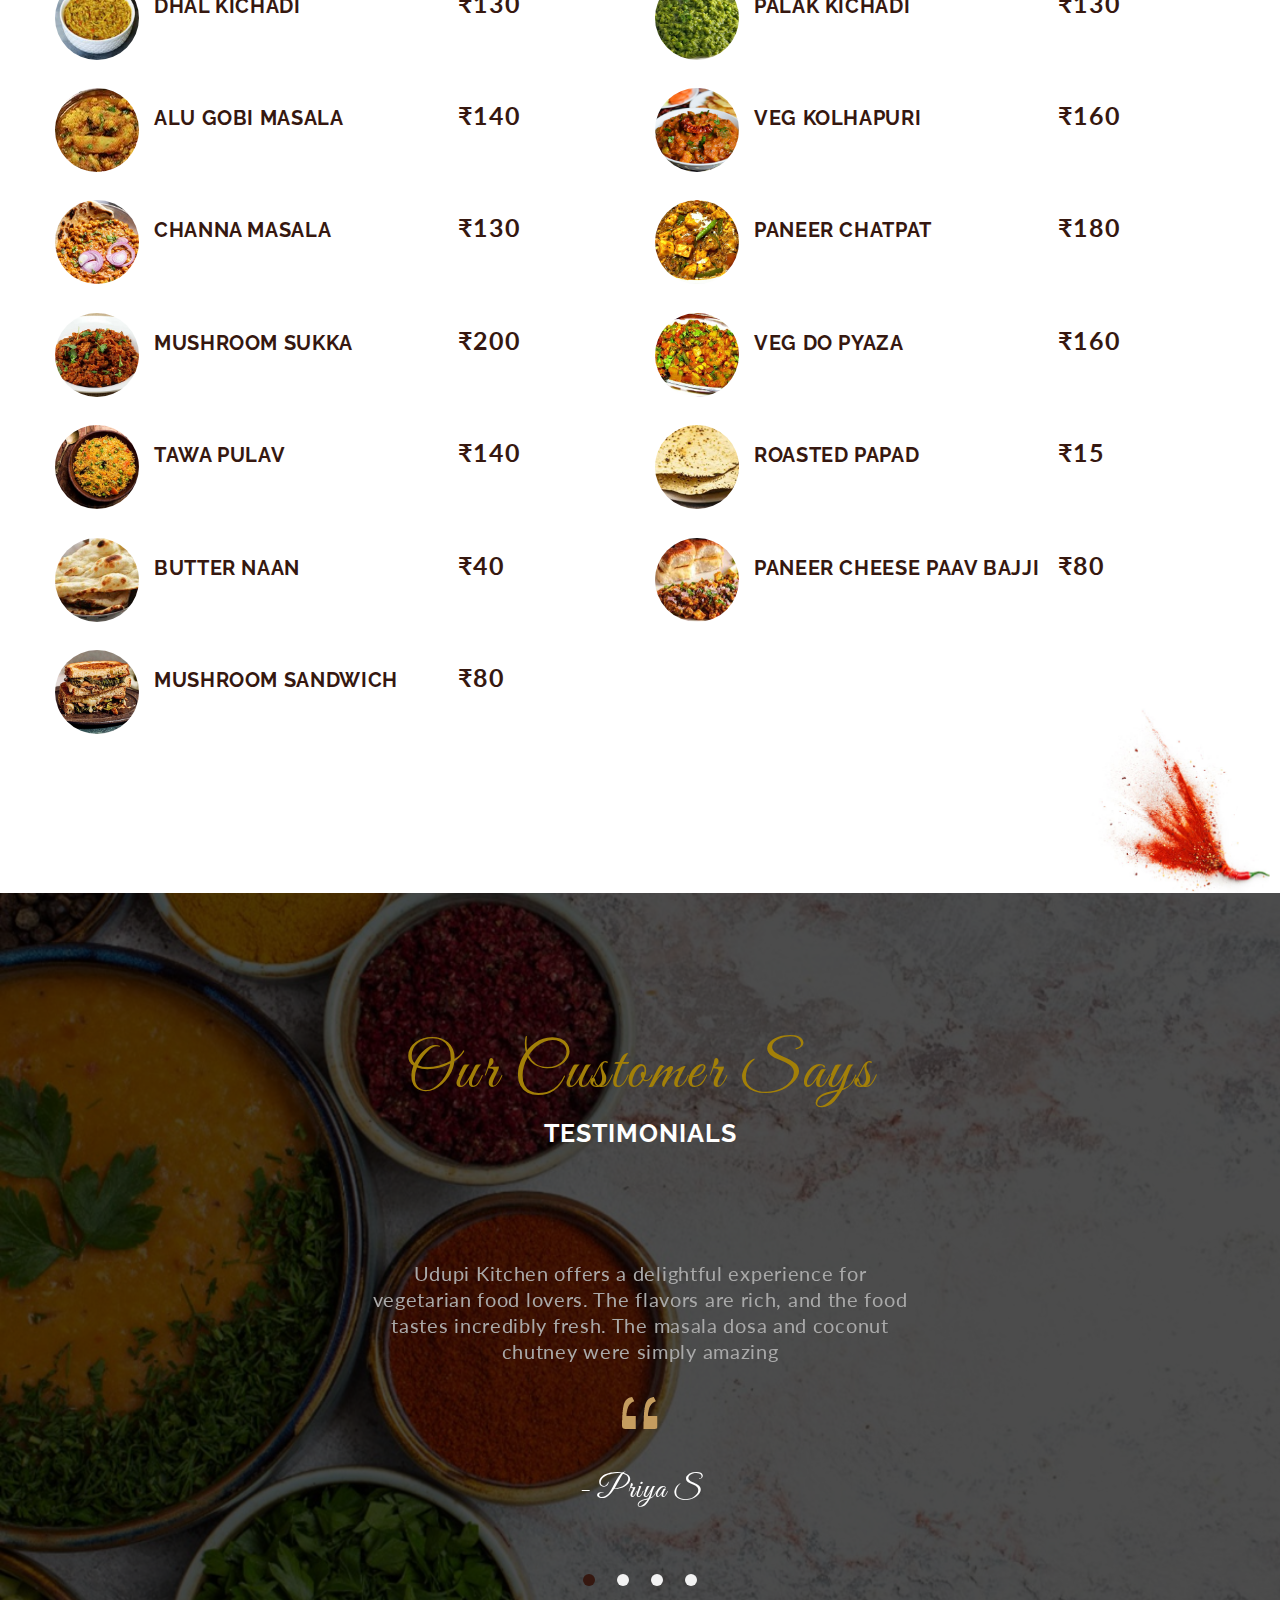
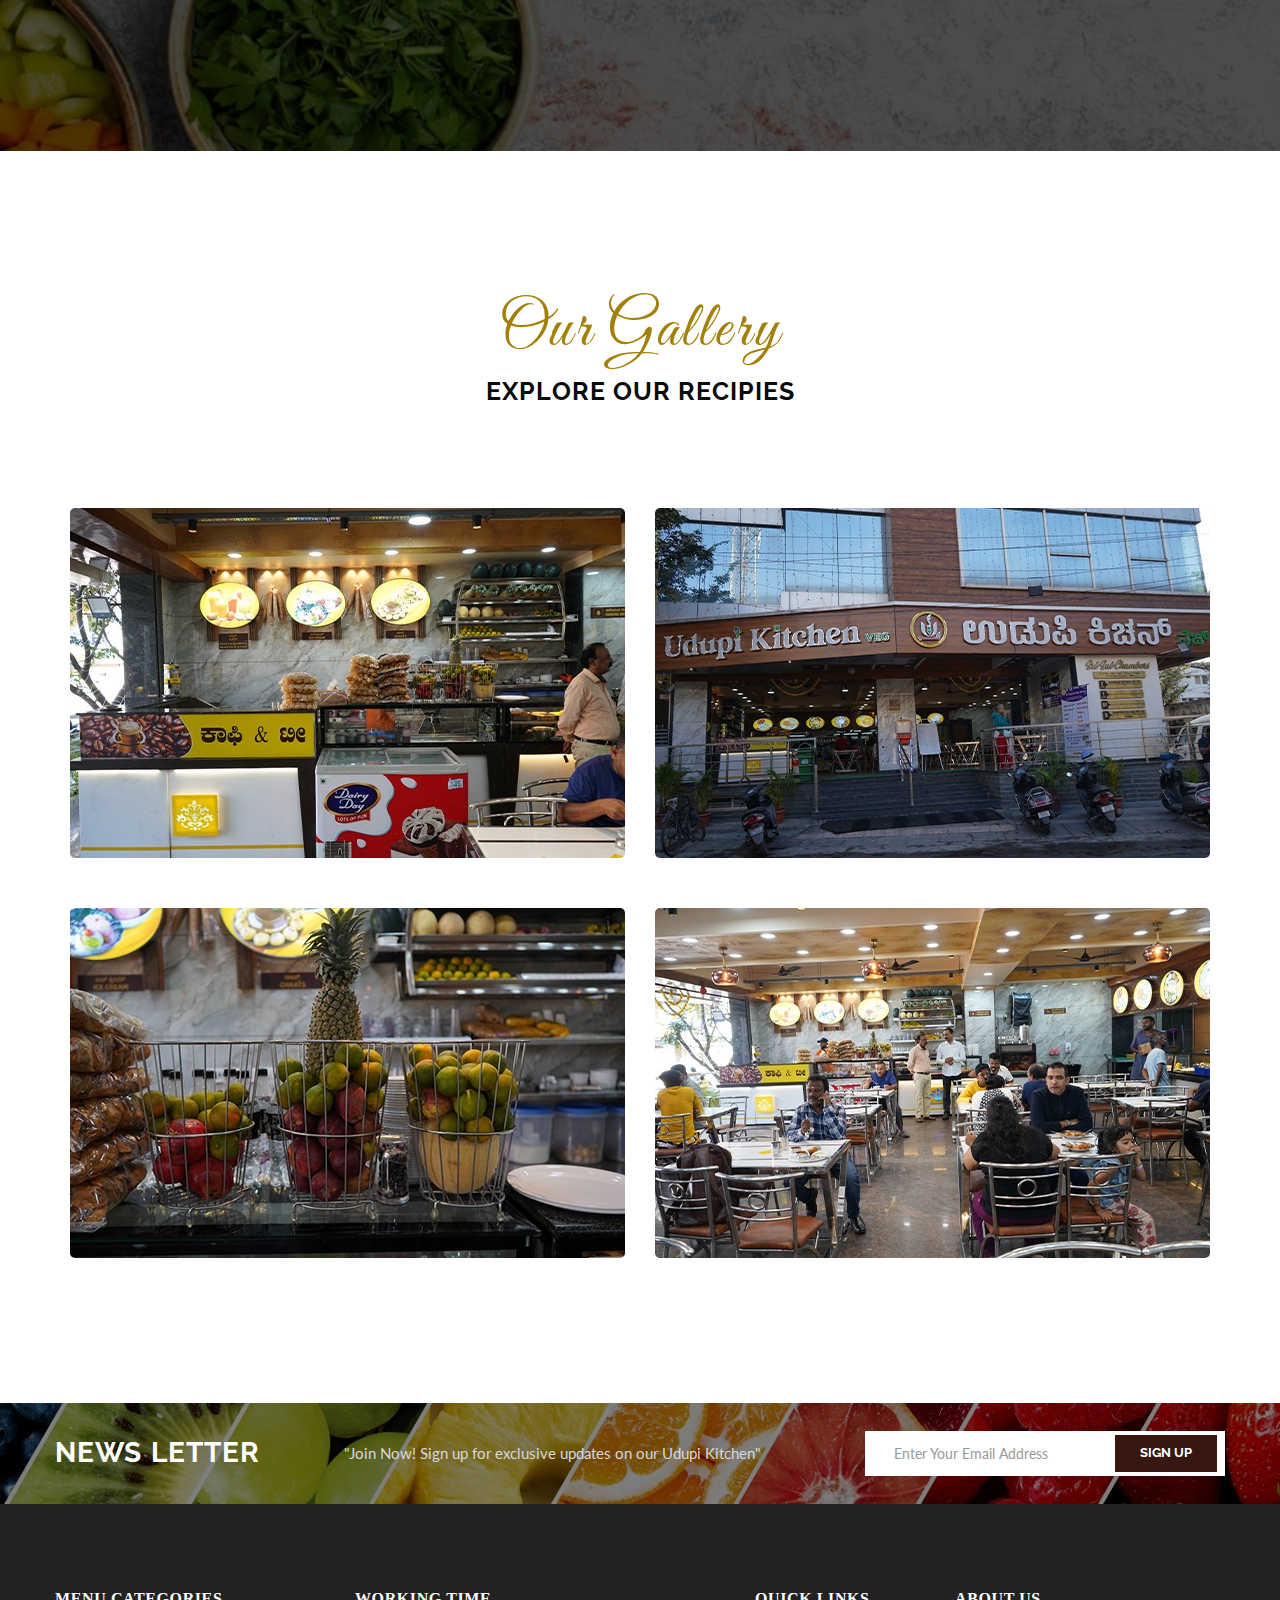
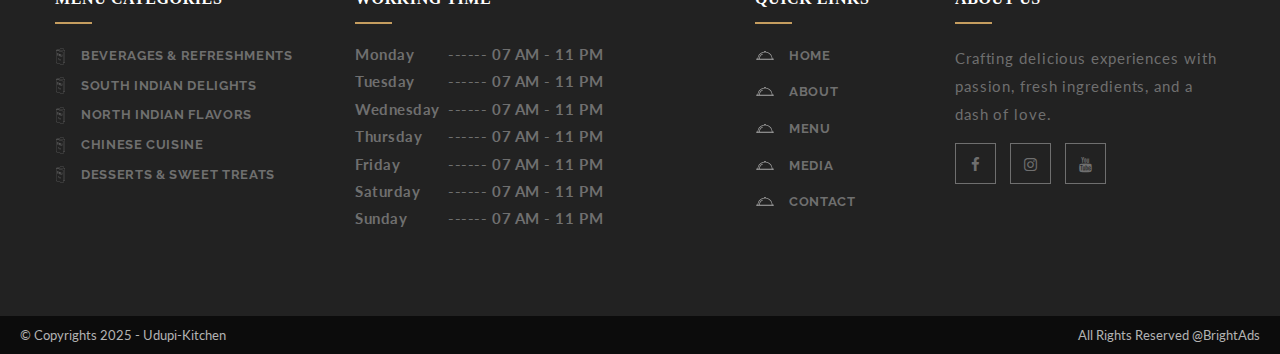
==== commit 9704b72f: "updated" ====
--- a/index.html
+++ b/index.html
@@ -470,9 +470,9 @@
 									<h3>KESHAVA SURATHKAL</h3>
 									<h4>Founder and CEO</h4>
 									<ul>
-										<li><a href="#" title="Facebook"><i class="fa fa-facebook"></i></a></li>
-										<li><a href="#" title="Instagram"><i class="fa fa-instagram"></i></a></li>
-										<li><a href="#" title="Youtube"><i class="fa fa-youtube"></i></a></li>
+										<li><a href="https://www.facebook.com/people/Udupi-Kitchen/61573464238935/" title="Facebook"><i class="fa fa-facebook"></i></a></li>
+										<li><a href="https://www.instagram.com/udupi_kitchen_/" title="Instagram"><i class="fa fa-instagram"></i></a></li>
+										<li><a href="https://www.youtube.com/@udupikitchenveg" title="Youtube"><i class="fa fa-youtube"></i></a></li>
 									</ul>
 								</div>
 							</div>
@@ -1421,10 +1421,9 @@
 								</p>
 								<aside class="widget widget_social">
 									<ul>
-										<li><a href="#" title="Facebook"><i class="fa fa-facebook"></i></a></li>
-										<!-- <li><a href="#" titlge="Twitter"><i class="fa fa-twitter"></i></a></li> -->
-										<li><a href="#" title="Linkedin"><i class="fa fa-linkedin"></i></a></li>
-										<li><a href="#" title="Pinterest"><i class="fa fa-pinterest"></i></a></li>
+										<li><a href="https://www.facebook.com/people/Udupi-Kitchen/61573464238935/" title="Facebook"><i class="fa fa-facebook"></i></a></li>
+										<li><a href="https://www.instagram.com/udupi_kitchen_/" title="Instagram"><i class="fa fa-instagram"></i></a></li>
+										<li><a href="https://www.youtube.com/@udupikitchenveg" title="Youtube"><i class="fa fa-youtube"></i></a></li>
 									</ul>
 								</aside>
 							</aside>
